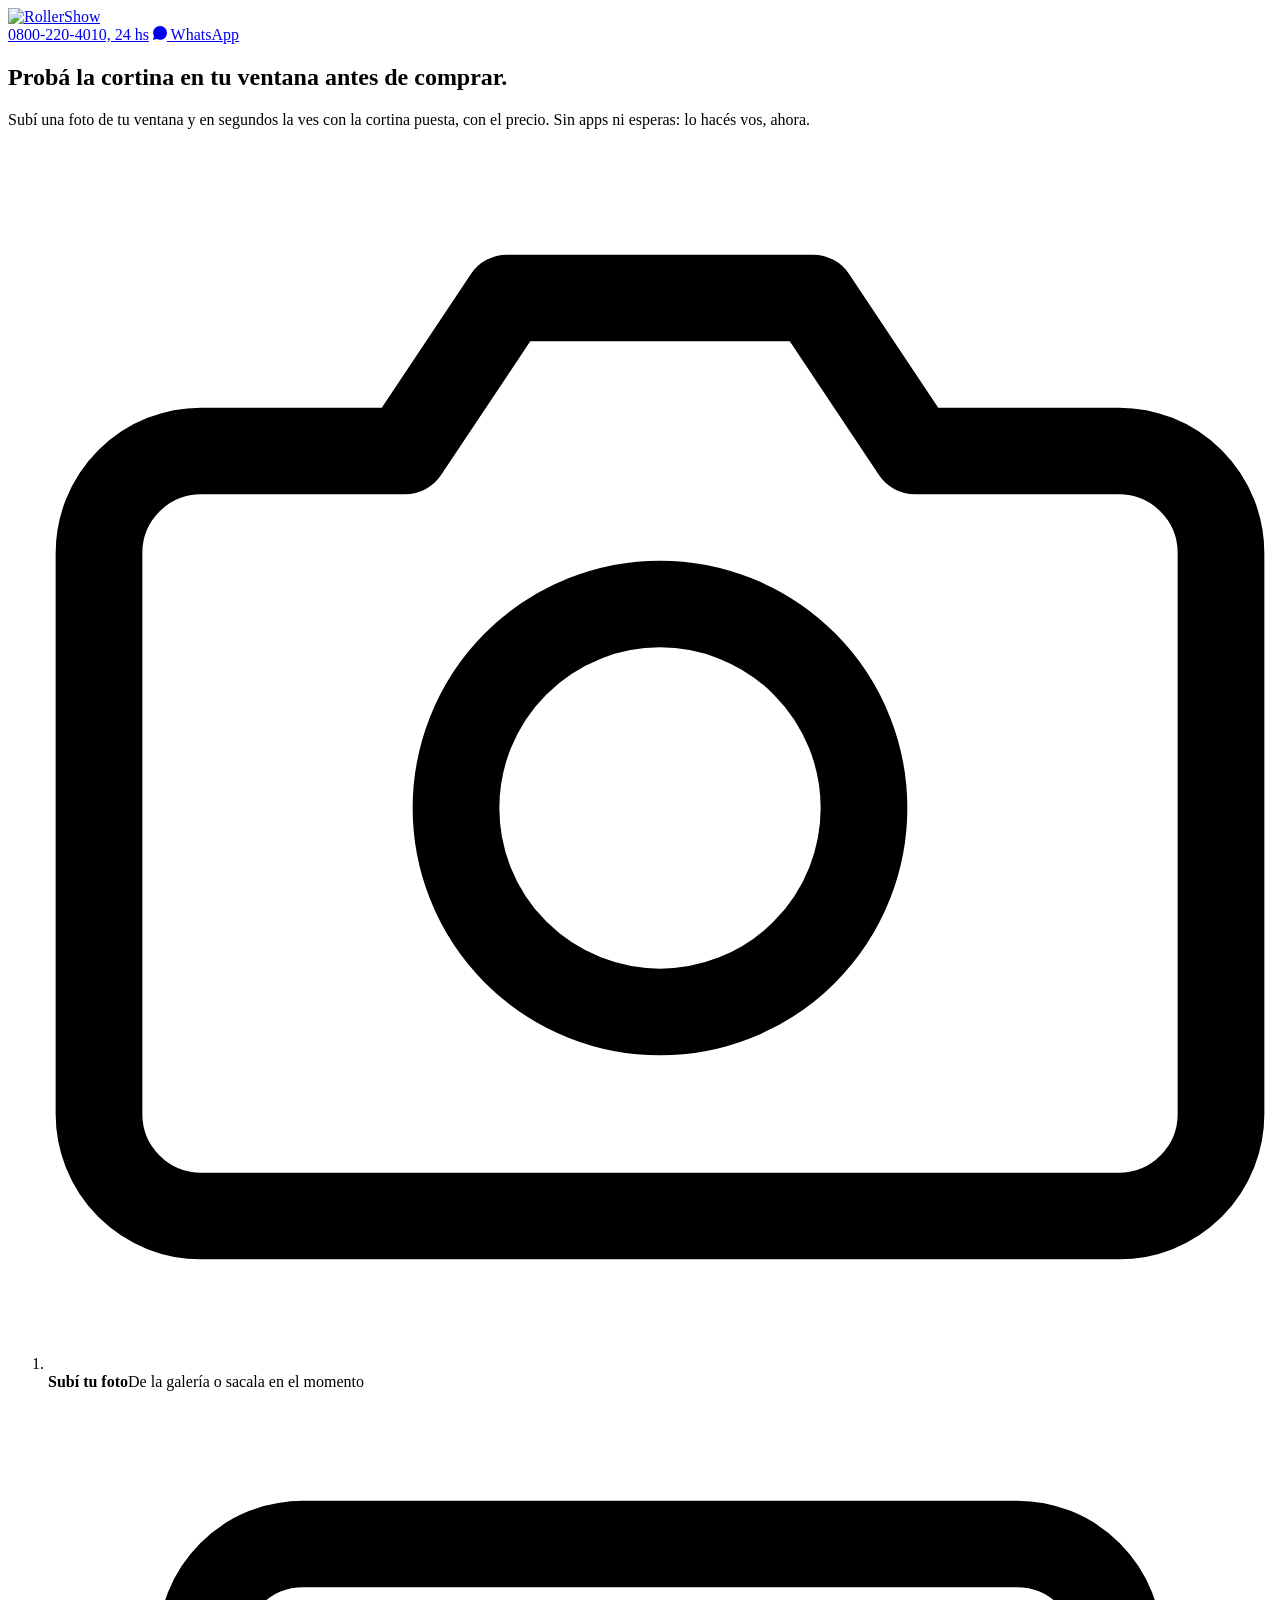
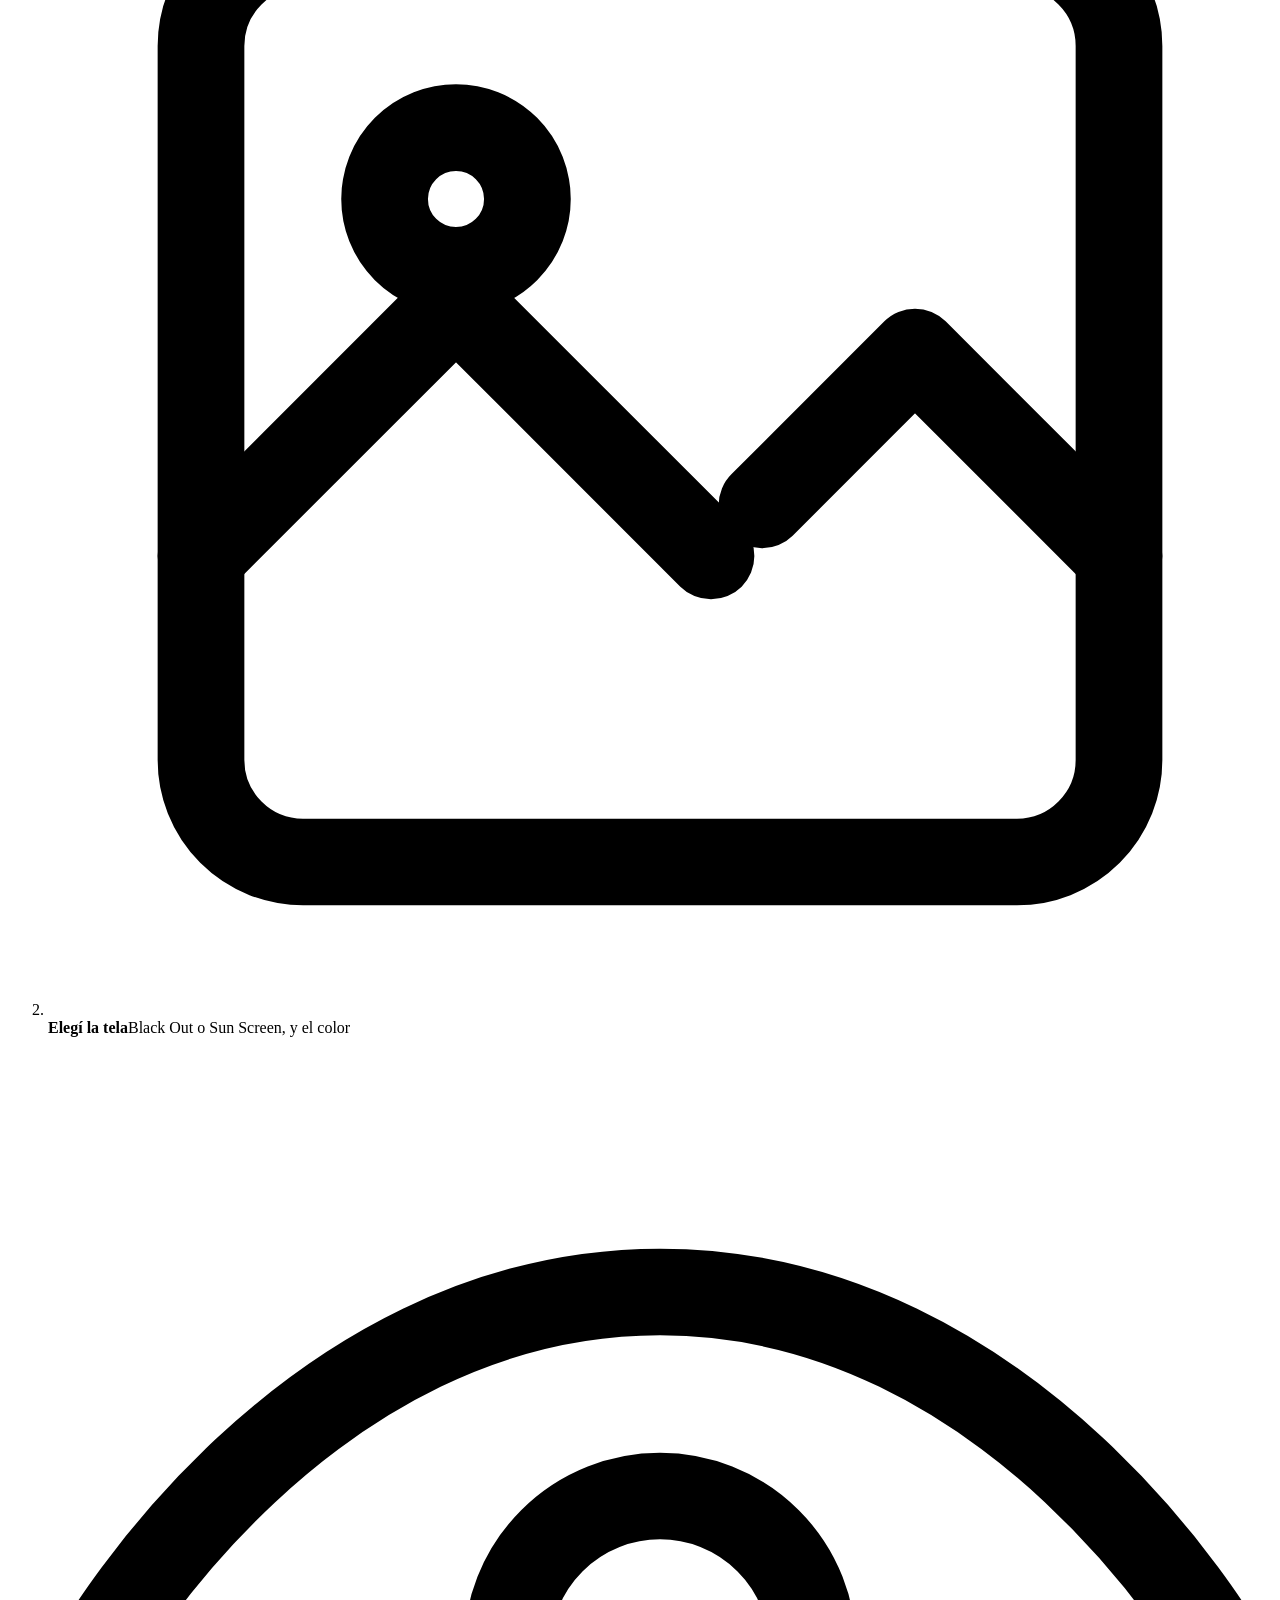
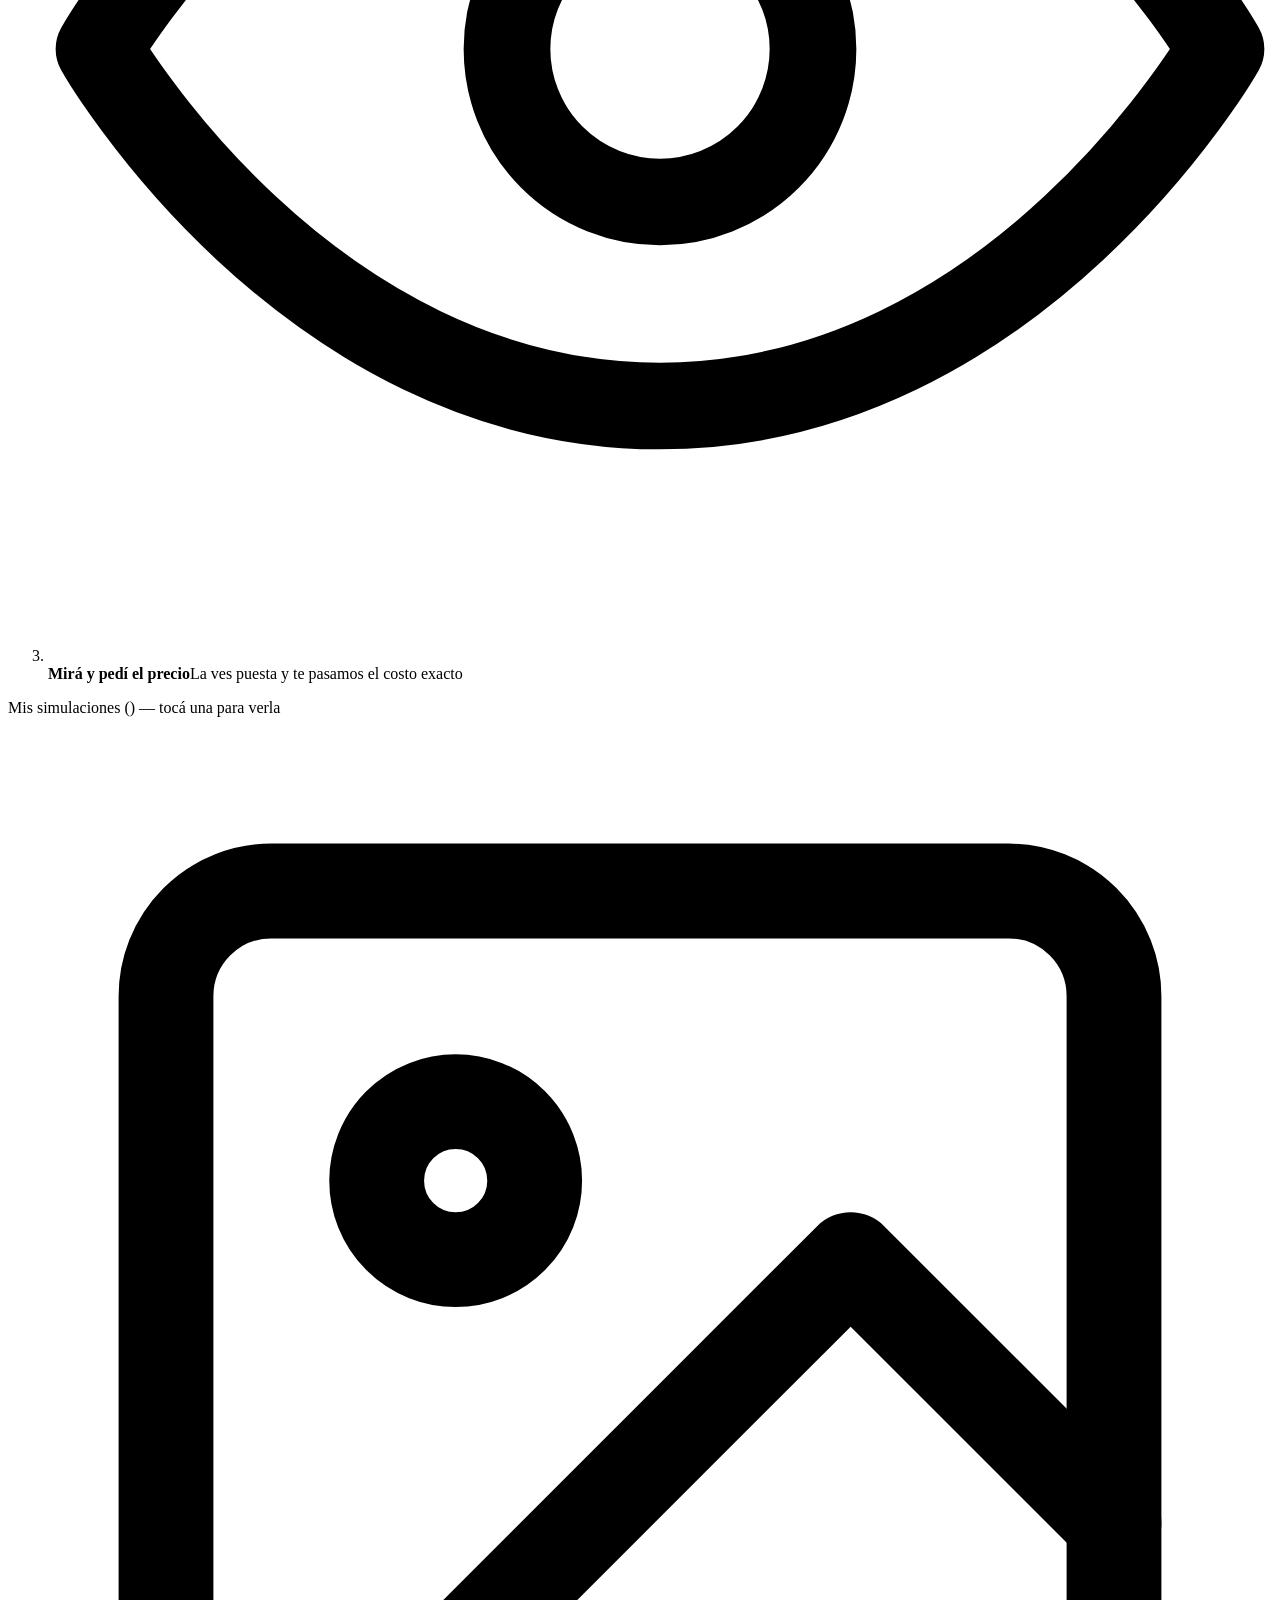
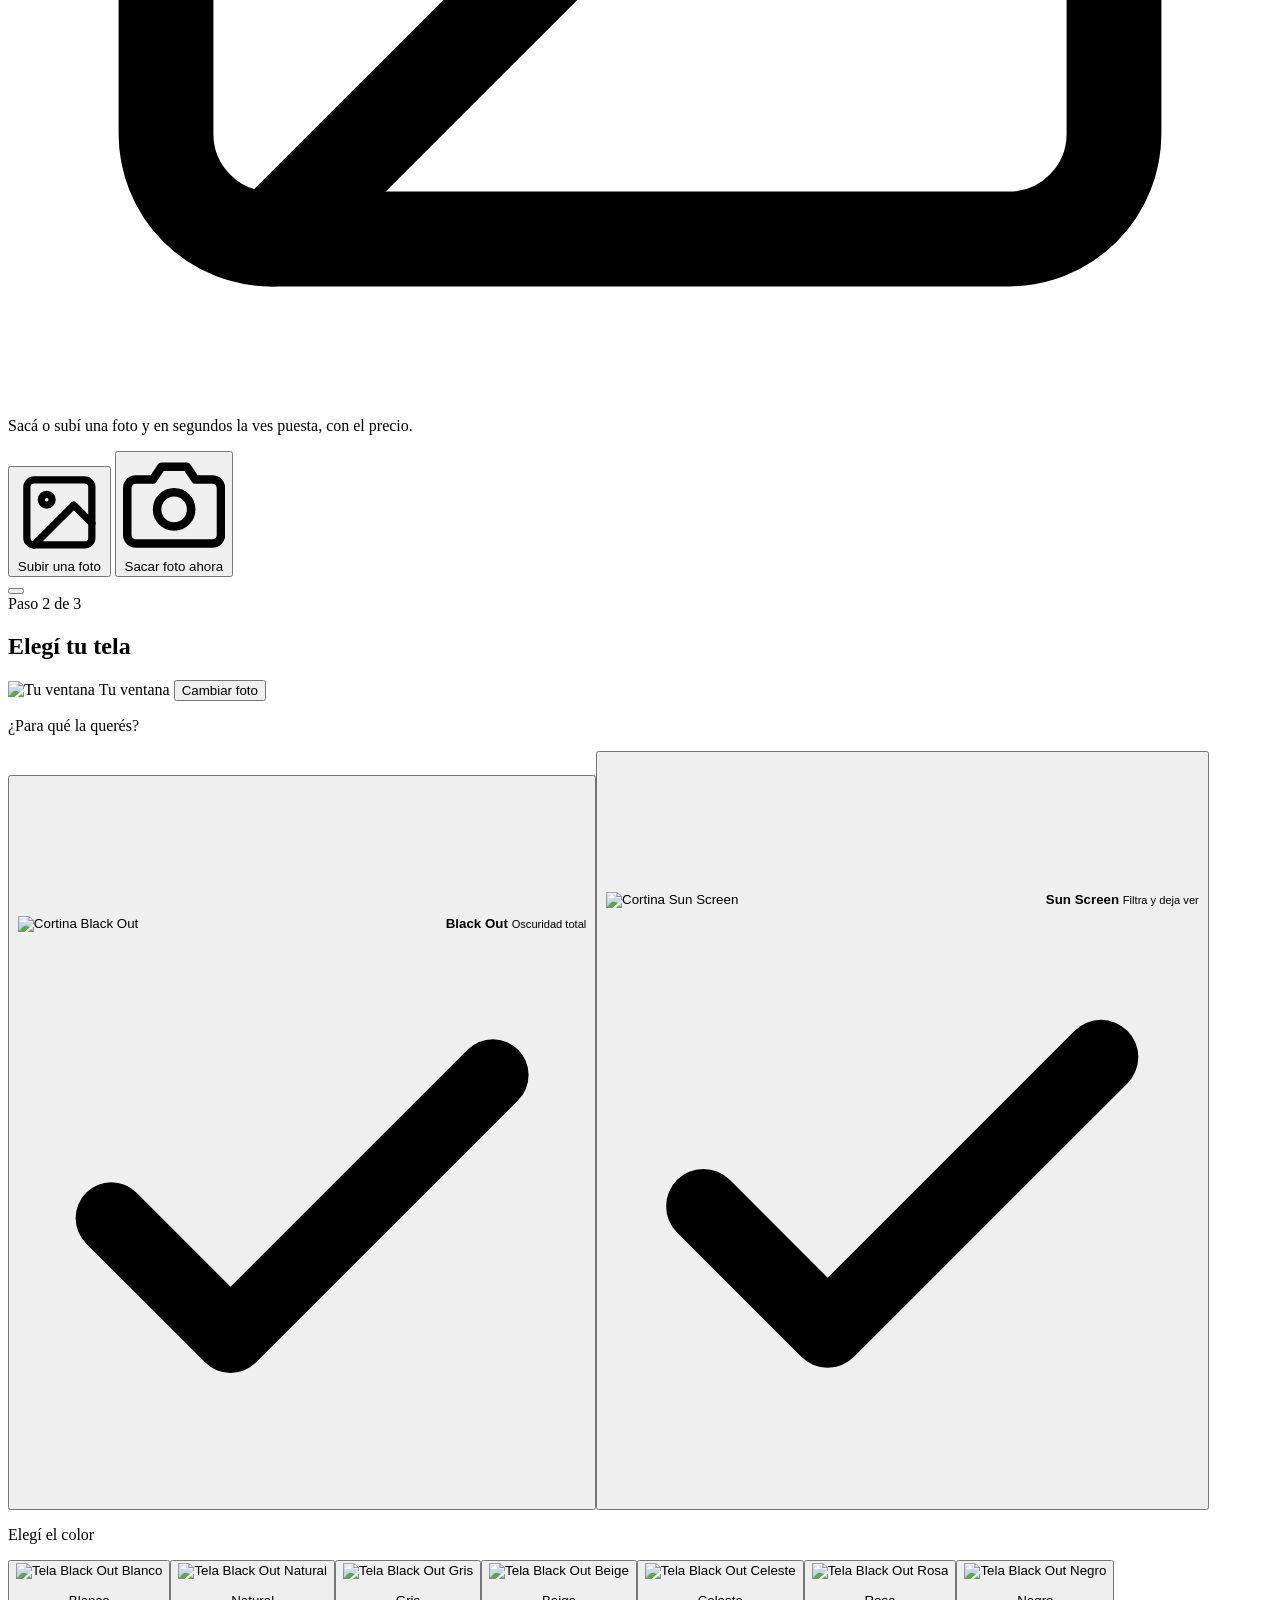
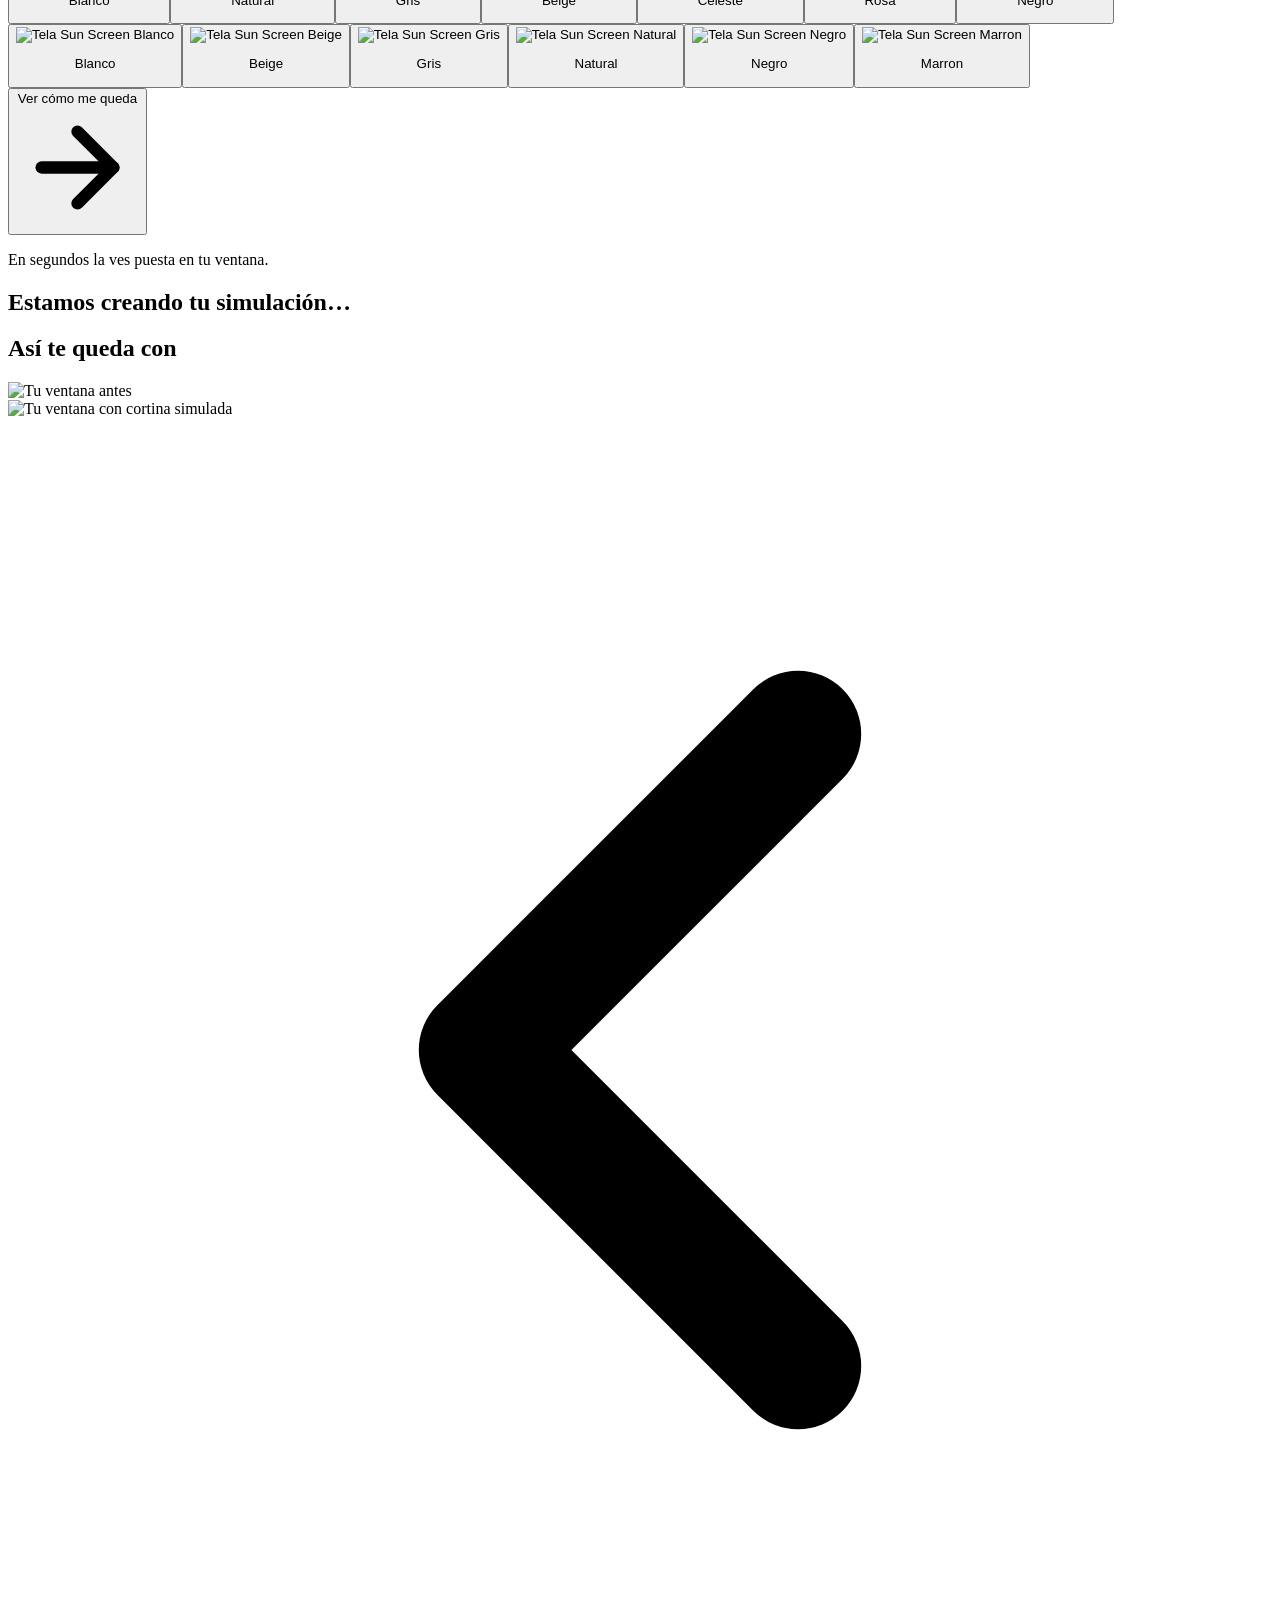
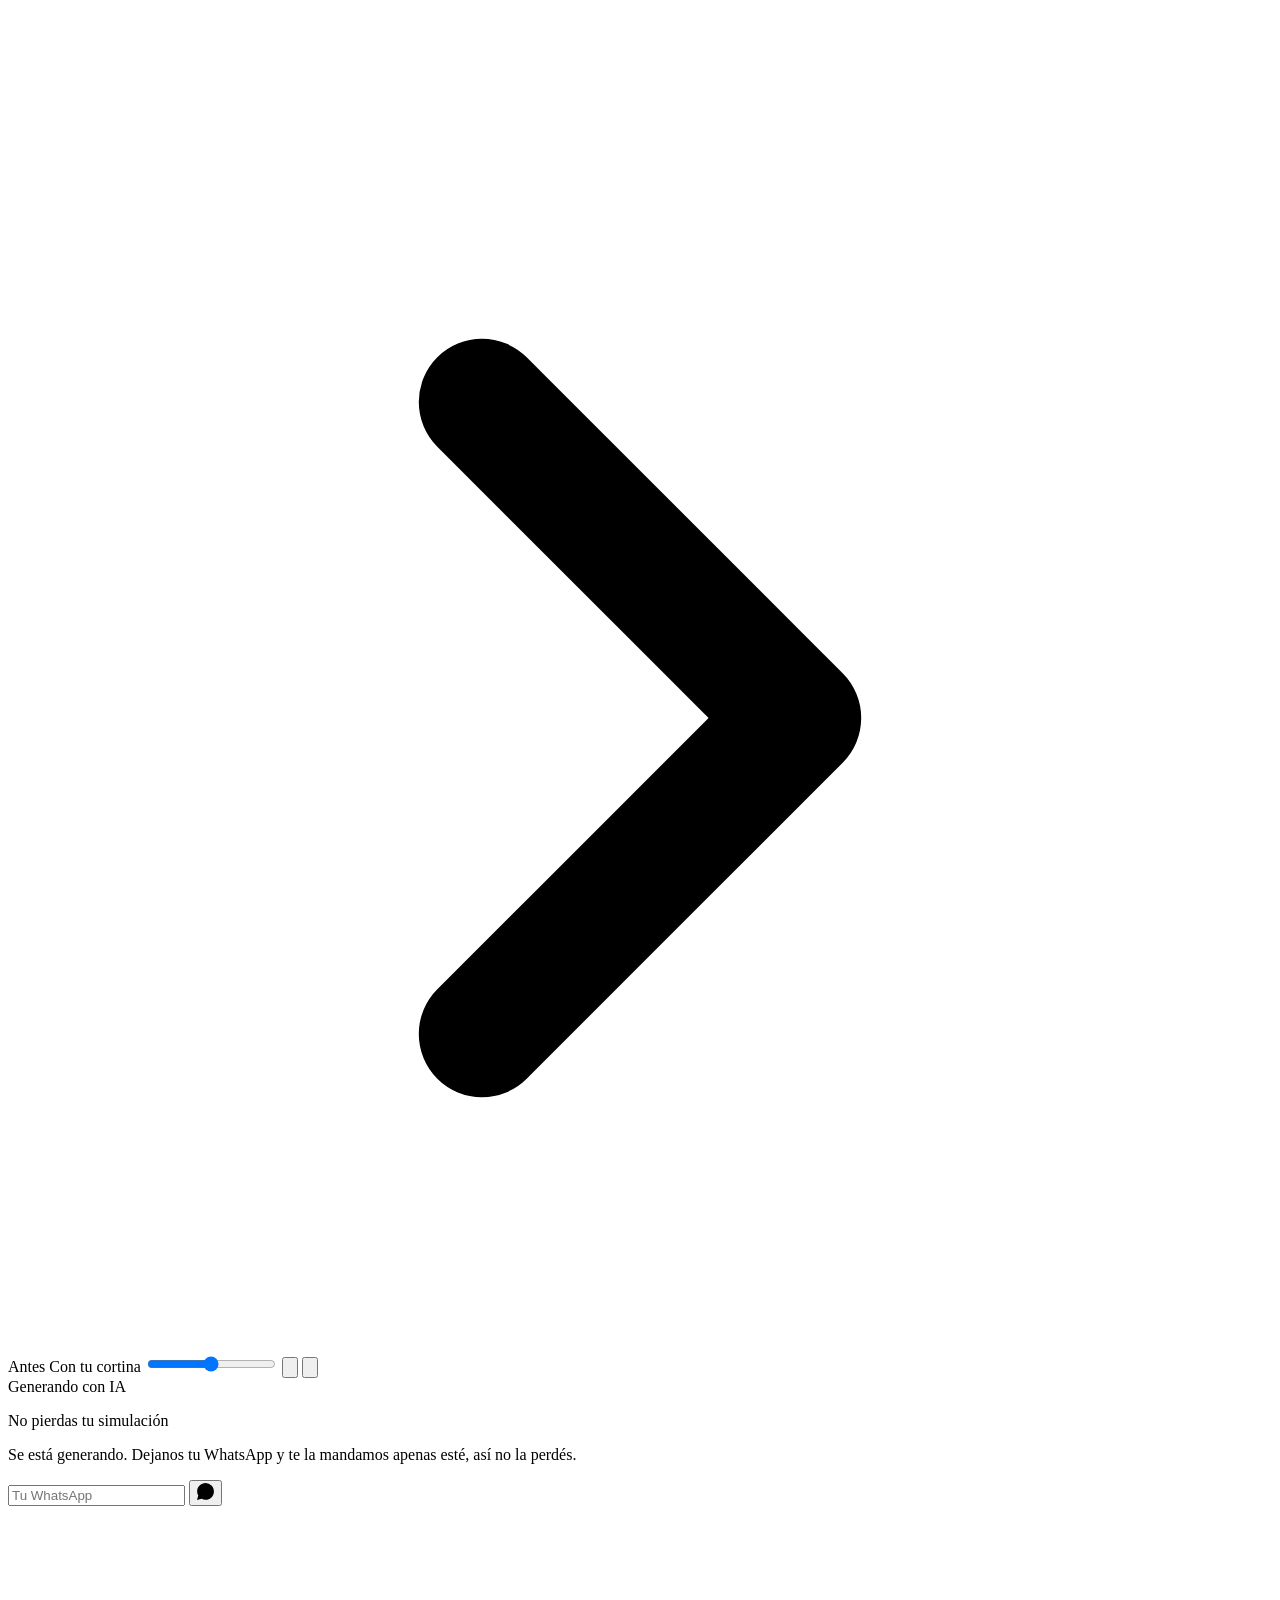
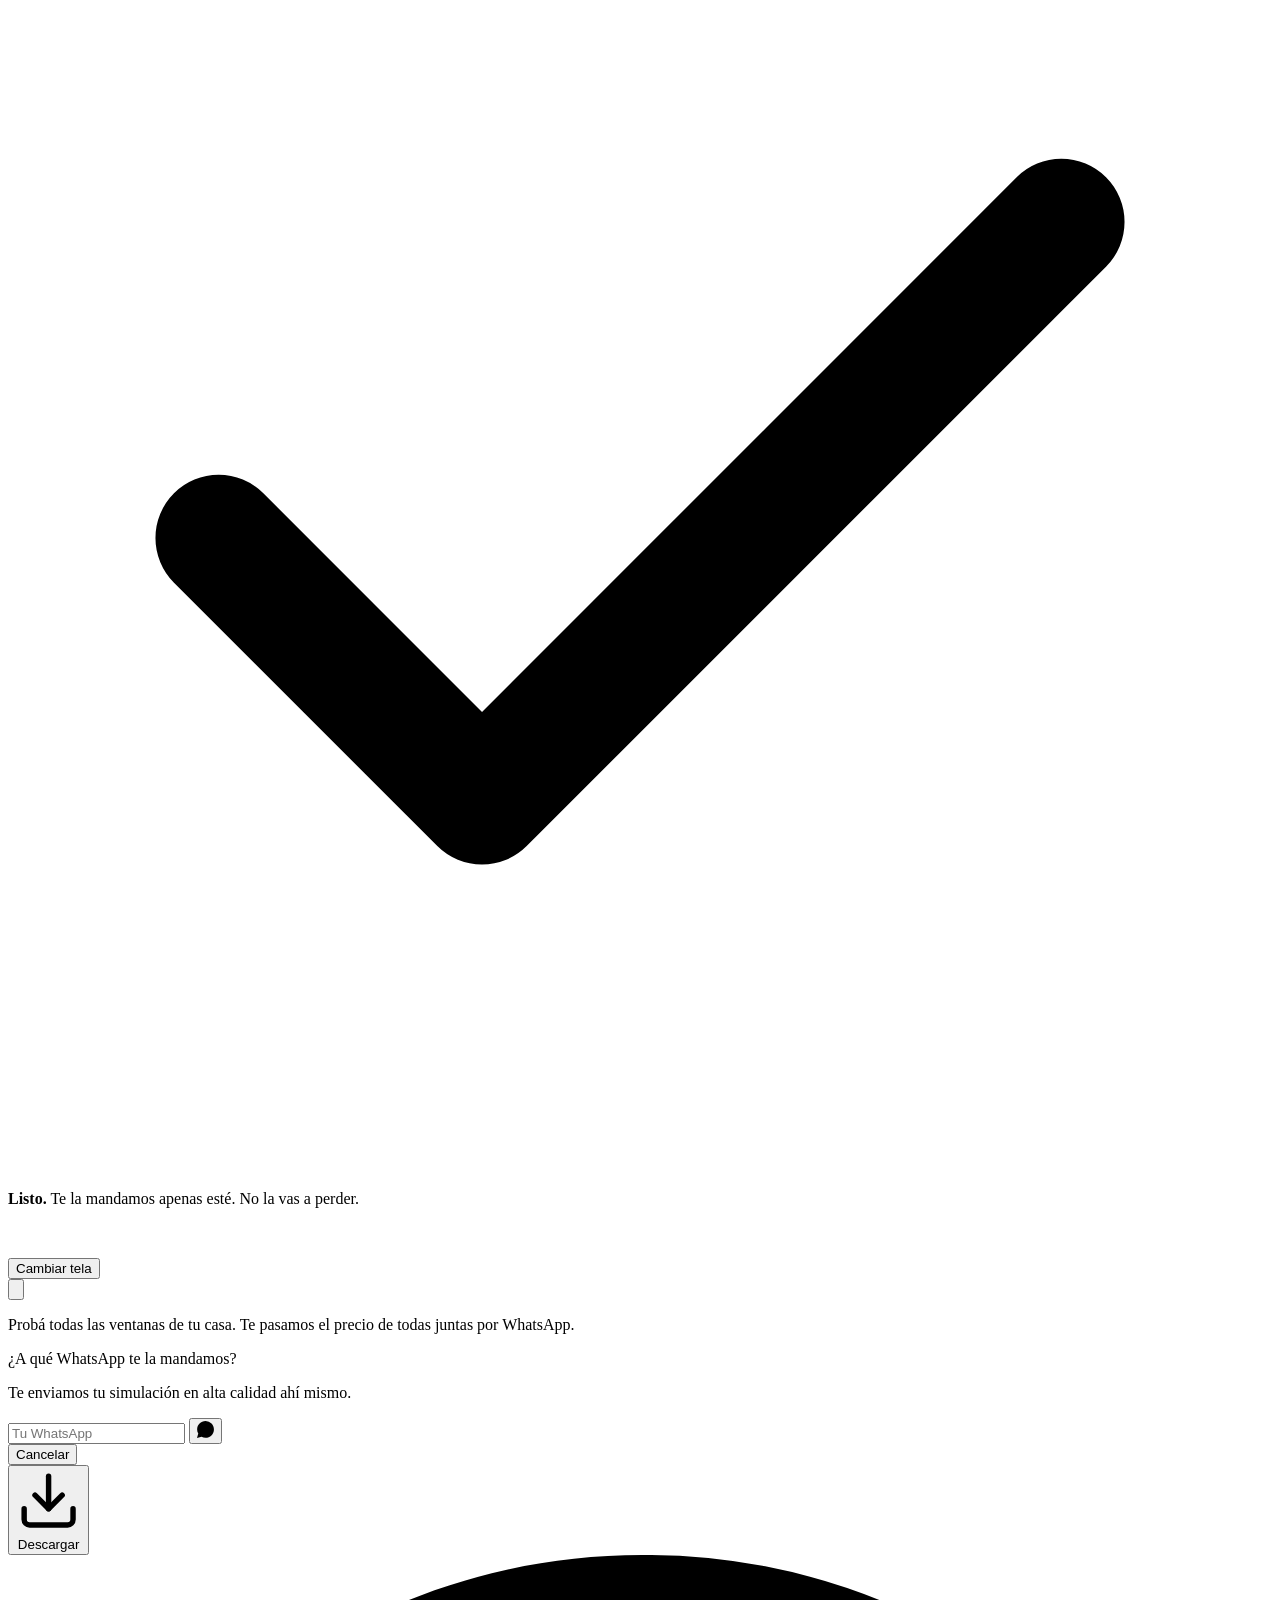
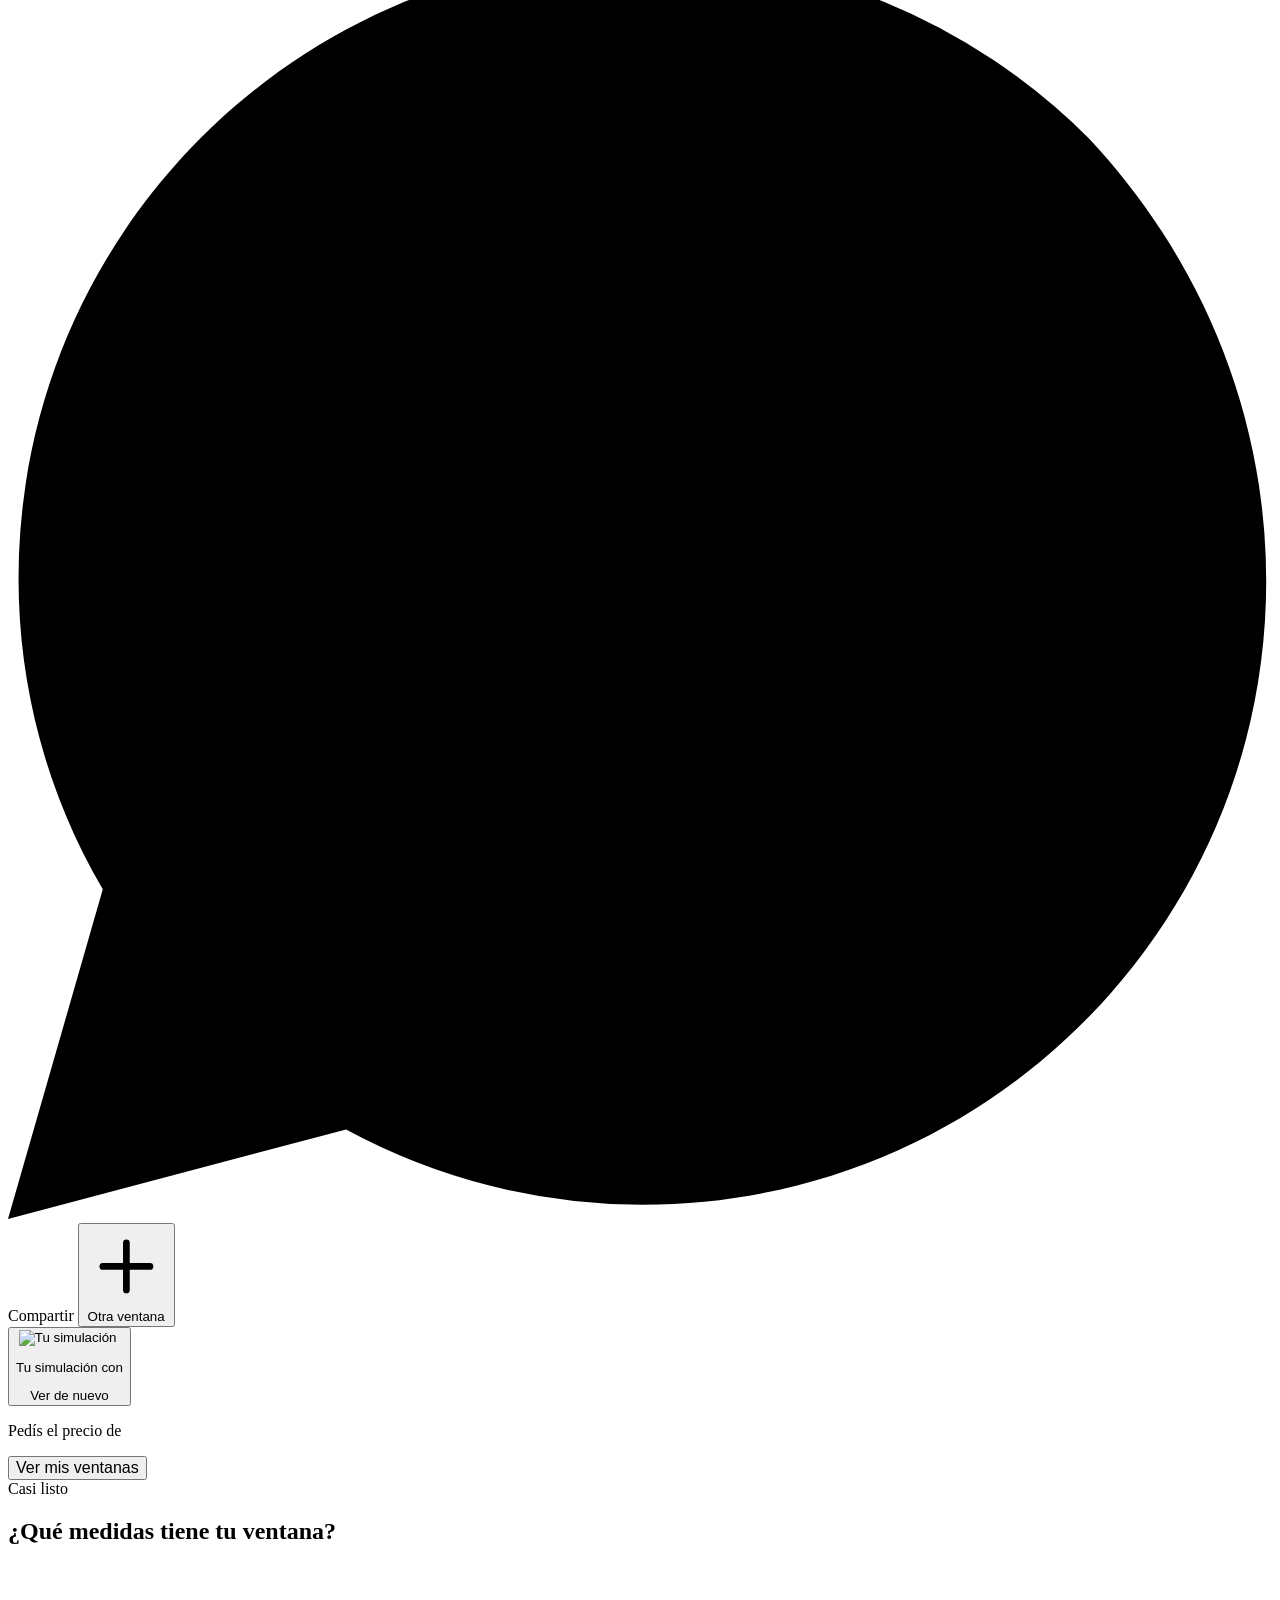
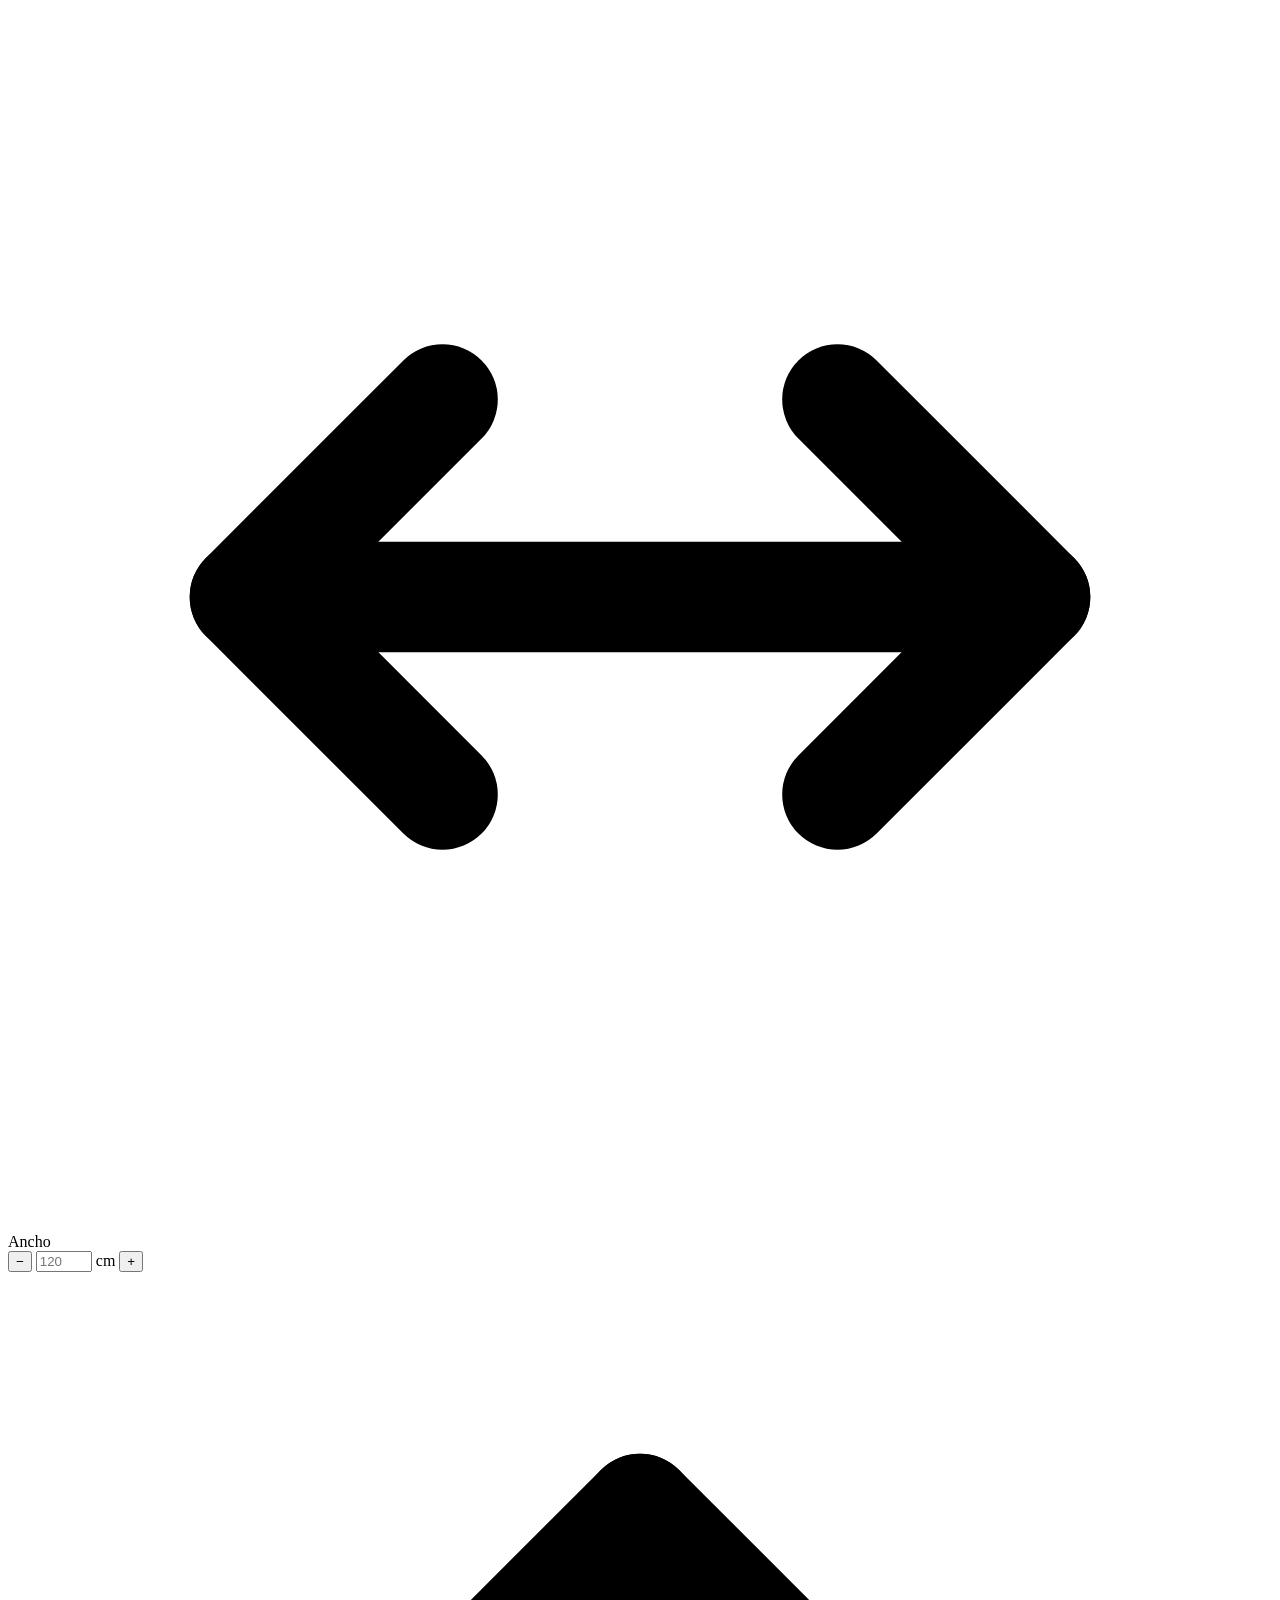
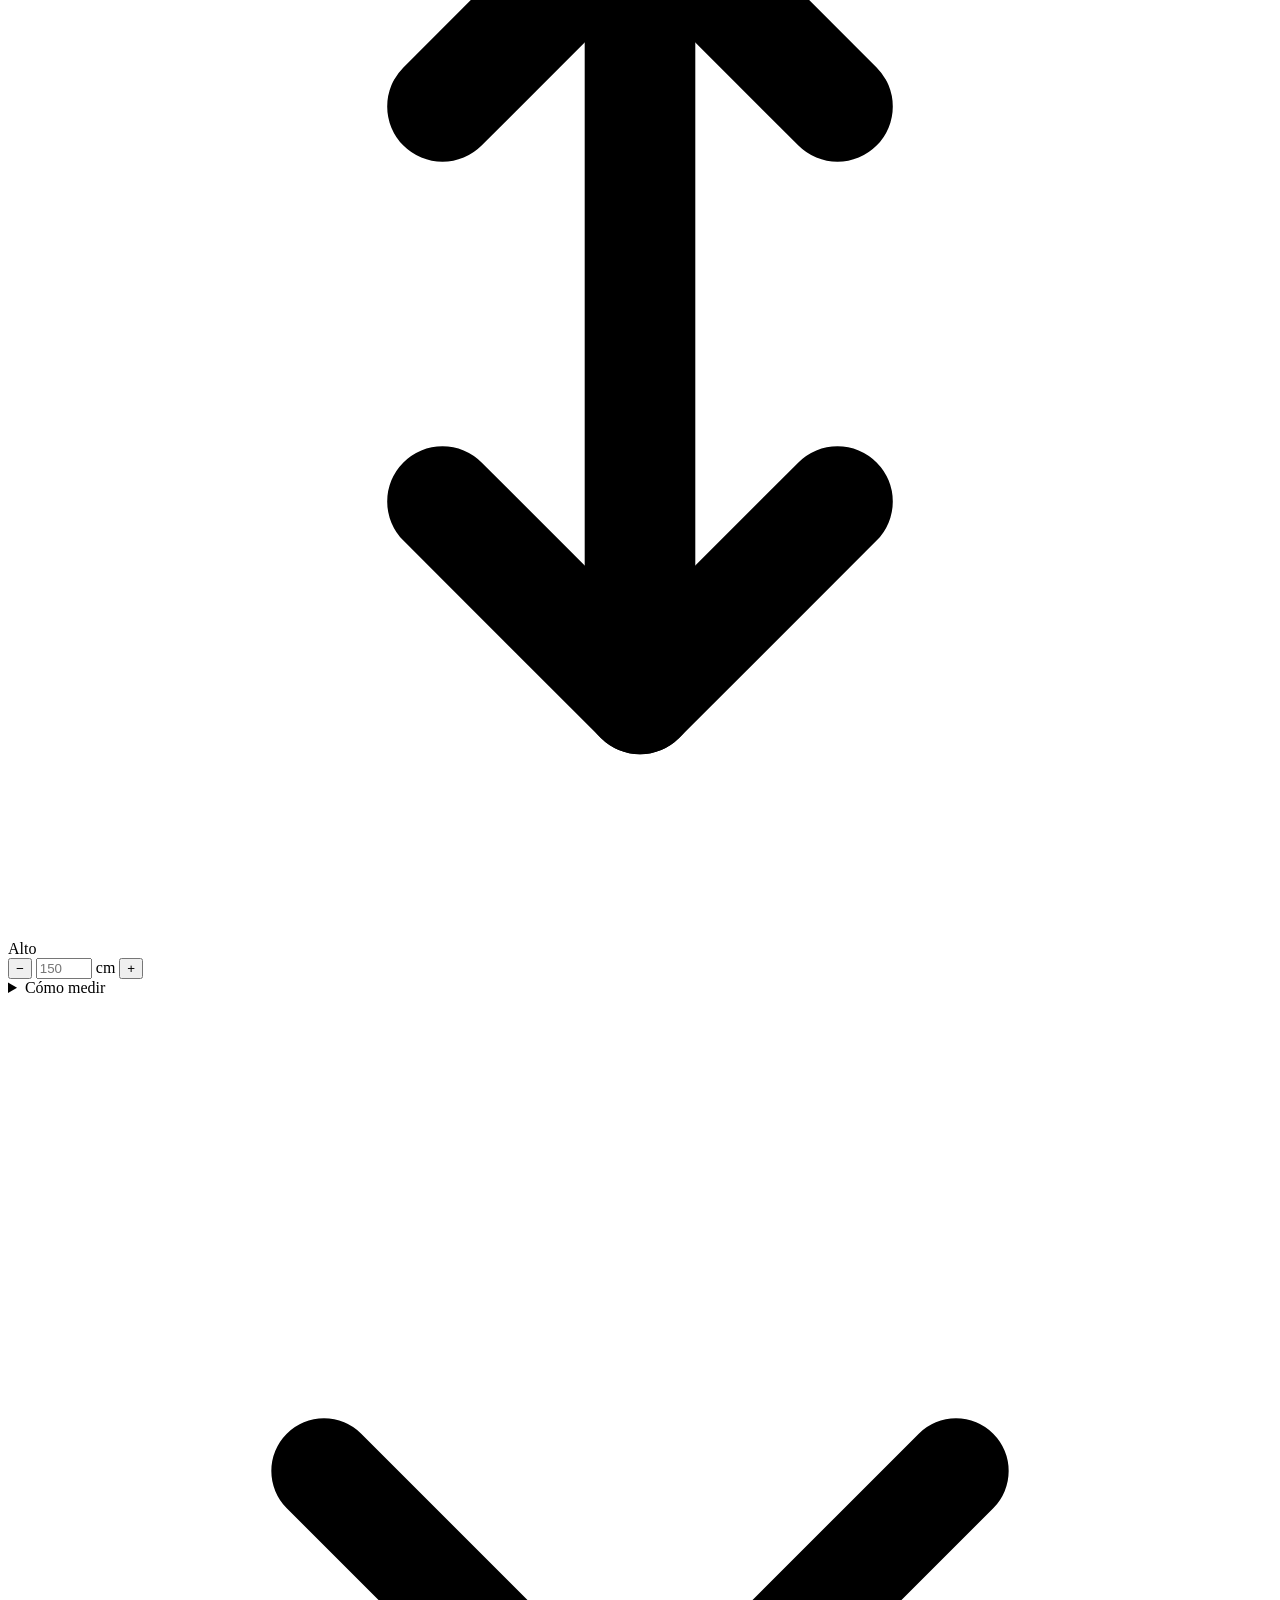
==== index.html @ f276e3e8 "deploy simulador" ====
<!DOCTYPE html><html lang="es-AR"> <head><meta charset="UTF-8"><meta name="viewport" content="width=device-width, initial-scale=1"><meta name="color-scheme" content="light"><!-- Maqueta en desarrollo: evita que el navegador (sobre todo en mobile)
         sirva una versión vieja cacheada mientras se itera. --><meta http-equiv="Cache-Control" content="no-store, must-revalidate"><meta http-equiv="Pragma" content="no-cache"><link rel="icon" type="image/svg+xml" href="/favicon.svg"><link rel="preconnect" href="https://cdn.rollershow.com.ar"><link rel="preconnect" href="https://assets.rollershow.com.ar"><link rel="dns-prefetch" href="https://www.rollershow.com.ar"><link rel="preconnect" href="https://fonts.googleapis.com"><link rel="preconnect" href="https://fonts.gstatic.com" crossorigin><!-- Tipografía: el sitio usa Geist + Instrument Serif (masterplan §26);
         las landings con bareLayout traen su propio sistema (Bricolage + Manrope).
         Se carga solo el set que la página usa — un único <link>, no @import. --><link href="https://fonts.googleapis.com/css2?family=Bricolage+Grotesque:opsz,wght@12..96,400;12..96,500;12..96,600;12..96,700;12..96,800&family=Manrope:wght@400;500;600;700&display=swap" rel="stylesheet"><title>Simulador de cortinas RollerShow: probá cómo queda antes de comprar</title><meta name="description" content="Subí la foto de tu ventana, elegí la tela y en segundos ves cómo van a quedar tus cortinas. Sin costo, sin compromiso."><link rel="canonical" href="https://www.rollershow.com.ar/simulador"><meta property="og:type" content="website"><meta property="og:title" content="Simulador de cortinas RollerShow: probá cómo queda antes de comprar"><meta property="og:description" content="Subí la foto de tu ventana, elegí la tela y en segundos ves cómo van a quedar tus cortinas. Sin costo, sin compromiso."><meta property="og:url" content="https://www.rollershow.com.ar/simulador"><meta property="og:image" content="https://www.rollershow.com.ar/assets/og-default.jpg"><meta property="og:site_name" content="RollerShow"><meta property="og:locale" content="es_AR"><meta name="twitter:card" content="summary_large_image"><meta name="twitter:title" content="Simulador de cortinas RollerShow: probá cómo queda antes de comprar"><meta name="twitter:description" content="Subí la foto de tu ventana, elegí la tela y en segundos ves cómo van a quedar tus cortinas. Sin costo, sin compromiso."><meta name="twitter:image" content="https://www.rollershow.com.ar/assets/og-default.jpg"><!-- Alpine.js para interactividad puntual (mega-menú, modales, before/after, filtros). --><script defer src="https://unpkg.com/alpinejs@3.14.8/dist/cdn.min.js"></script><!-- Preloads / hints específicos de cada página (ej. imagen LCP de fondo). --><link rel="stylesheet" href="/rollershow-simulador/_astro/_familia_.DsOpv4aC.css">
<link rel="stylesheet" href="/rollershow-simulador/_astro/simulador.CKCcVGGK.css"></head> <body class="min-h-screen flex flex-col bg-bg ">     <div x-data="simulador()" data-api-base="https://www.rollershow.com.ar" :class="{ 'sim-inflow': step !== 1 }"> <header class="site-header" id="siteHeader" data-scrolled="false"> <div class="container"> <div class="site-header__inner"> <a href="/" class="brand" aria-label="RollerShow — inicio"> <img class="brand-logo" src="https://assets.rollershow.com.ar/2021/img/rs_logo_animado_b.svg" alt="RollerShow" width="600" height="52"> </a> <div class="header-actions"> <a href="tel:08002204010" class="phone-pill">0800-220-4010, 24 hs</a> <a href="https://wa.me/5491140813223?text=Hola!%20Quiero%20cotizar%20mis%20cortinas%20a%20medida" class="phone-pill phone-pill--wa" aria-label="WhatsApp" target="_blank" rel="noopener"> <svg viewBox="0 0 24 24" fill="currentColor" aria-hidden="true" width="14" height="14"><path d="M20.52 3.48A11.86 11.86 0 0012.04 0C5.5 0 .2 5.3.2 11.84c0 2.08.55 4.11 1.6 5.9L0 24l6.42-1.7a11.83 11.83 0 005.62 1.43h.01c6.54 0 11.84-5.3 11.84-11.84 0-3.16-1.23-6.13-3.37-8.41z"></path></svg> <span>WhatsApp</span> </a> </div> </div> </div> </header> <!-- ============================================================ HERO ============================================================ --> <main> <section class="hero container" id="cotizador" aria-labelledby="sim-title"> <div class="hero__grid"> <!-- Copy izquierda --> <div class="hero__copy"> <h1 class="hero__title h-display" id="sim-title">
Probá la cortina en tu ventana <span class="hero__title-soft">antes de comprar.</span> </h1> <!-- Onboarding desktop (tipo herramienta): explica el valor + los 3 pasos.
             Solo aparece en desktop; en mobile el simulador es el protagonista directo. --> <p class="hero__sub">Subí una foto de tu ventana y en segundos la ves con la cortina puesta, con el precio. Sin apps ni esperas: lo hacés vos, ahora.</p> <ol class="hero__steps" aria-label="Cómo funciona"> <li class="hero__step"> <span class="hero__step-ico" aria-hidden="true"> <svg viewBox="0 0 24 24" fill="none" stroke="currentColor" stroke-width="1.7" stroke-linecap="round" stroke-linejoin="round"><path d="M23 19a2 2 0 0 1-2 2H3a2 2 0 0 1-2-2V8a2 2 0 0 1 2-2h4l2-3h6l2 3h4a2 2 0 0 1 2 2z"></path><circle cx="12" cy="13" r="4"></circle></svg> </span> <span class="hero__step-txt"><b>Subí tu foto</b>De la galería o sacala en el momento</span> </li> <li class="hero__step"> <span class="hero__step-ico" aria-hidden="true"> <svg viewBox="0 0 24 24" fill="none" stroke="currentColor" stroke-width="1.7" stroke-linecap="round" stroke-linejoin="round"><rect x="3" y="3" width="18" height="18" rx="2"></rect><path d="M3 15l5-5 5 5"></path><path d="M14 14l3-3 4 4"></path><circle cx="8" cy="8" r="1.4"></circle></svg> </span> <span class="hero__step-txt"><b>Elegí la tela</b>Black Out o Sun Screen, y el color</span> </li> <li class="hero__step"> <span class="hero__step-ico" aria-hidden="true"> <svg viewBox="0 0 24 24" fill="none" stroke="currentColor" stroke-width="1.7" stroke-linecap="round" stroke-linejoin="round"><path d="M1 12s4-7 11-7 11 7 11 7-4 7-11 7-11-7-11-7z"></path><circle cx="12" cy="12" r="3"></circle></svg> </span> <span class="hero__step-txt"><b>Mirá y pedí el precio</b>La ves puesta y te pasamos el costo exacto</span> </li> </ol> </div> <!-- Simulador — protagonista del hero --> <div class="quoter" id="simulador" aria-label="Simulador de cortinas Roller" role="region"> <!-- PASO 1 — Subir foto (el upload ES el protagonista) --> <div x-show="step === 1" x-cloak class="sim-step"> <!-- Galería navegable: cada simulación es clickeable → volvés a verla y seguís
               el funnel (descargar/compartir/precio). El historial nunca se pierde. --> <div class="sim-saved" x-show="savedSims.length" x-cloak> <p class="sim-saved__title">Mis simulaciones (<span x-text="savedSims.length"></span>) <span class="sim-saved__hint">— tocá una para verla</span></p> <div class="sim-saved__row"> <template x-for="(s, i) in savedSims" :key="i"> <button type="button" class="sim-saved__item" @click="openSaved(i)" :aria-label="'Ver simulación ' + (i + 1) + ' (' + s.telaColor + ')'"> <img :src="s.photoUrl" :alt="'Ventana ' + (i + 1)"> <span class="sim-saved__chip" x-text="s.telaColor"></span> <span class="sim-saved__see" aria-hidden="true"> <svg viewBox="0 0 24 24" fill="none" stroke="currentColor" stroke-width="2" stroke-linecap="round" stroke-linejoin="round"><path d="M1 12s4-7 11-7 11 7 11 7-4 7-11 7-11-7-11-7z"></path><circle cx="12" cy="12" r="3"></circle></svg> </span> </button> </template> </div> </div> <!-- Upload SIN caja: el contenido va directo sobre el card (una sola superficie).
               Dos acciones: sacar foto (cámara) o elegir de galería. Drag&drop en desktop. --> <div class="sim-upload" :class="{ 'is-over': isDragOver }" @dragover.prevent="isDragOver = true" @dragleave="isDragOver = false" @drop.prevent="isDragOver = false; onFileDrop($event)"> <span class="sim-upload__art" aria-hidden="true"> <span class="sim-upload__ring"></span> <span class="sim-upload__ring sim-upload__ring--2"></span> <svg viewBox="0 0 24 24" fill="none" stroke="currentColor" stroke-width="1.8" stroke-linecap="round" stroke-linejoin="round"><rect x="3" y="3" width="18" height="18" rx="2"></rect><circle cx="8.5" cy="8.5" r="1.5"></circle><path d="M21 15l-5-5L5 21"></path></svg> </span> <p class="sim-upload__title" :class="{ 'sim-upload__title--dup': !savedSims.length }" x-text="savedSims.length ? 'Subí otra ventana' : 'Probá la cortina en tu ventana'"></p> <p class="sim-upload__sub">Sacá o subí una foto y en segundos la ves puesta, con el precio.</p> <div class="sim-upload__actions"> <button type="button" class="sim-upload__btn" @click="openPicker('galInput')"> <svg viewBox="0 0 24 24" fill="none" stroke="currentColor" stroke-width="2" stroke-linecap="round" stroke-linejoin="round" aria-hidden="true"><rect x="3" y="3" width="18" height="18" rx="2"></rect><circle cx="8.5" cy="8.5" r="1.5"></circle><path d="M21 15l-5-5L5 21"></path></svg>
Subir una foto
</button> <button type="button" class="sim-upload__btn sim-upload__btn--ghost" @click="openPicker('camInput')"> <svg viewBox="0 0 24 24" fill="none" stroke="currentColor" stroke-width="2" stroke-linecap="round" stroke-linejoin="round" aria-hidden="true"><path d="M23 19a2 2 0 0 1-2 2H3a2 2 0 0 1-2-2V8a2 2 0 0 1 2-2h4l2-3h6l2 3h4a2 2 0 0 1 2 2z"></path><circle cx="12" cy="13" r="4"></circle></svg>
Sacar foto ahora
</button> </div> <input x-ref="camInput" type="file" accept="image/*" capture="environment" hidden @change="onFileChange"> <input x-ref="galInput" type="file" accept="image/*" hidden @change="onFileChange"> </div> <!-- Avanzar el funnel en cualquier momento: pedir el precio de lo ya simulado --> <button type="button" class="btn--hero" x-show="savedSims.length" x-cloak @click="step = 5; formStep = 1" x-text="savedSims.length === 1 ? 'Quiero el precio de mi ventana' : ('Quiero el precio de mis ' + savedSims.length + ' ventanas')"></button> </div> <!-- PASO 2 — Elegir tela (tipo → color) --> <div x-show="step === 2" x-cloak class="sim-step"> <div class="sim-step-head"> <span class="sim-step-count">Paso 2 de 3</span> <h2>Elegí tu tela</h2> </div> <!-- Recap sutil de la foto: chip pequeño + "Cambiar", sin caja rellena ni filename --> <div class="sim-photo-chip"> <img :src="photoUrl" alt="Tu ventana"> <span class="sim-photo-chip__label">Tu ventana</span> <button type="button" class="sim-photo-chip__change" @click="step = 1; photoUrl = null; selectedFuncion = null; selectedTela = null; selectedTelaId = null">
Cambiar foto
</button> </div>   <div class="sim-block"> <p class="sim-sublabel">¿Para qué la querés?</p> <div class="sim-fabric-grid" role="group" aria-label="Tipo de tela"> <button type="button" class="sim-fabric-card" @click="selectFuncion('opaca')" :class="{ 'is-active': selectedFuncion === 'opaca' }" :aria-pressed="selectedFuncion === 'opaca'" aria-label="Black Out — Oscuridad total"> <span class="sim-fabric-card__media"> <img class="sim-fabric-card__img" src="https://cdn.rollershow.com.ar/web/landing/blackout-still-6a077cfce8dda.png?width=440&format=auto&quality=62" alt="Cortina Black Out" loading="lazy" decoding="async" width="400" height="400"> <video class="sim-fabric-card__video" data-src="https://cdn.rollershow.com.ar/web/landing/blackout-loop-6a077fa62dc87.mp4" poster="https://cdn.rollershow.com.ar/web/landing/blackout-still-6a077cfce8dda.png?width=440&format=auto&quality=62" muted loop playsinline preload="none"></video> </span> <span class="sim-fabric-card__label"> <b>Black Out</b> <small>Oscuridad total</small> </span> <span class="sim-fabric-card__check" aria-hidden="true"> <svg viewBox="0 0 24 24" fill="none" stroke="currentColor" stroke-width="3" stroke-linecap="round" stroke-linejoin="round"><polyline points="20 6 9 17 4 12"></polyline></svg> </span> </button><button type="button" class="sim-fabric-card" @click="selectFuncion('transparente')" :class="{ 'is-active': selectedFuncion === 'transparente' }" :aria-pressed="selectedFuncion === 'transparente'" aria-label="Sun Screen — Filtra y deja ver"> <span class="sim-fabric-card__media"> <img class="sim-fabric-card__img" src="https://cdn.rollershow.com.ar/web/landing/sunscreen-still-6a077d07d8760.jpg?width=440&format=auto&quality=62" alt="Cortina Sun Screen" loading="lazy" decoding="async" width="400" height="400"> <video class="sim-fabric-card__video" data-src="https://cdn.rollershow.com.ar/web/landing/sunscreen-loop-6a077fa7e4ea6.mp4" poster="https://cdn.rollershow.com.ar/web/landing/sunscreen-still-6a077d07d8760.jpg?width=440&format=auto&quality=62" muted loop playsinline preload="none"></video> </span> <span class="sim-fabric-card__label"> <b>Sun Screen</b> <small>Filtra y deja ver</small> </span> <span class="sim-fabric-card__check" aria-hidden="true"> <svg viewBox="0 0 24 24" fill="none" stroke="currentColor" stroke-width="3" stroke-linecap="round" stroke-linejoin="round"><polyline points="20 6 9 17 4 12"></polyline></svg> </span> </button> </div> </div>  <div class="sim-block" x-show="selectedFuncion" x-cloak x-transition.opacity.duration.250ms> <p class="sim-sublabel">Elegí el color</p> <div class="sim-telas-grid"> <button type="button" class="sim-tela-card" data-tela="{&#34;id&#34;:1746,&#34;name&#34;:&#34;Black Out Liviana Blanco&#34;,&#34;color&#34;:&#34;Blanco&#34;,&#34;color_family&#34;:&#34;blanco&#34;,&#34;tone&#34;:&#34;clara&#34;,&#34;funcion&#34;:&#34;opaca&#34;,&#34;funcion_label&#34;:&#34;Black Out&#34;,&#34;img_thumb&#34;:&#34;https://cdn.rollershow.com.ar/telas/1746-black-out-liviana-blanco.chica.jpg?width=400&#38;auto=webp&#34;,&#34;img_card&#34;:&#34;https://cdn.rollershow.com.ar/telas/1746-black-out-liviana-blanco.1.jpg?width=850&#38;auto=webp&#34;,&#34;img_preview&#34;:&#34;https://cdn.rollershow.com.ar/telas/1746-black-out-liviana-blanco.recorte.png?auto=webp&#34;,&#34;swatch_label&#34;:&#34;Blanco&#34;}" x-show="selectedFuncion === 'opaca'" @click="selectTela(JSON.parse($el.dataset.tela))" :class="{ 'is-selected': selectedTelaId === 1746 }" :aria-pressed="selectedTelaId === 1746" aria-label="Black Out Blanco"> <img class="sim-tela-card__swatch" src="https://cdn.rollershow.com.ar/telas/1746-black-out-liviana-blanco.chica.jpg?width=400&auto=webp" alt="Tela Black Out Blanco" loading="lazy" width="160" height="160"> <div class="sim-tela-card__info"> <p class="sim-tela-card__name">Blanco</p> </div> </button><button type="button" class="sim-tela-card" data-tela="{&#34;id&#34;:1750,&#34;name&#34;:&#34;Black Out Liviana Natural&#34;,&#34;color&#34;:&#34;Natural&#34;,&#34;color_family&#34;:&#34;natural&#34;,&#34;tone&#34;:&#34;clara&#34;,&#34;funcion&#34;:&#34;opaca&#34;,&#34;funcion_label&#34;:&#34;Black Out&#34;,&#34;img_thumb&#34;:&#34;https://cdn.rollershow.com.ar/telas/black-out-liviana-natural.chica.jpg?width=400&#38;auto=webp&#34;,&#34;img_card&#34;:&#34;https://cdn.rollershow.com.ar/telas/black-out-liviana-natural.1.jpg?width=850&#38;auto=webp&#34;,&#34;img_preview&#34;:&#34;https://cdn.rollershow.com.ar/telas/black-out-liviana-natural.recorte.png?auto=webp&#34;,&#34;swatch_label&#34;:&#34;Natural&#34;}" x-show="selectedFuncion === 'opaca'" @click="selectTela(JSON.parse($el.dataset.tela))" :class="{ 'is-selected': selectedTelaId === 1750 }" :aria-pressed="selectedTelaId === 1750" aria-label="Black Out Natural"> <img class="sim-tela-card__swatch" src="https://cdn.rollershow.com.ar/telas/black-out-liviana-natural.chica.jpg?width=400&auto=webp" alt="Tela Black Out Natural" loading="lazy" width="160" height="160"> <div class="sim-tela-card__info"> <p class="sim-tela-card__name">Natural</p> </div> </button><button type="button" class="sim-tela-card" data-tela="{&#34;id&#34;:1748,&#34;name&#34;:&#34;Black Out Liviana Gris&#34;,&#34;color&#34;:&#34;Gris&#34;,&#34;color_family&#34;:&#34;gris&#34;,&#34;tone&#34;:&#34;clara&#34;,&#34;funcion&#34;:&#34;opaca&#34;,&#34;funcion_label&#34;:&#34;Black Out&#34;,&#34;img_thumb&#34;:&#34;https://cdn.rollershow.com.ar/telas/black-out-liviana-gris.chica.jpg?width=400&#38;auto=webp&#34;,&#34;img_card&#34;:&#34;https://cdn.rollershow.com.ar/telas/black-out-liviana-gris.1.jpg?width=850&#38;auto=webp&#34;,&#34;img_preview&#34;:&#34;https://cdn.rollershow.com.ar/telas/black-out-liviana-gris.recorte.png?auto=webp&#34;,&#34;swatch_label&#34;:&#34;Gris&#34;}" x-show="selectedFuncion === 'opaca'" @click="selectTela(JSON.parse($el.dataset.tela))" :class="{ 'is-selected': selectedTelaId === 1748 }" :aria-pressed="selectedTelaId === 1748" aria-label="Black Out Gris"> <img class="sim-tela-card__swatch" src="https://cdn.rollershow.com.ar/telas/black-out-liviana-gris.chica.jpg?width=400&auto=webp" alt="Tela Black Out Gris" loading="lazy" width="160" height="160"> <div class="sim-tela-card__info"> <p class="sim-tela-card__name">Gris</p> </div> </button><button type="button" class="sim-tela-card" data-tela="{&#34;id&#34;:1783,&#34;name&#34;:&#34;Black Out Pesada Beige&#34;,&#34;color&#34;:&#34;Beige&#34;,&#34;color_family&#34;:&#34;beige&#34;,&#34;tone&#34;:&#34;clara&#34;,&#34;funcion&#34;:&#34;opaca&#34;,&#34;funcion_label&#34;:&#34;Black Out&#34;,&#34;img_thumb&#34;:&#34;https://cdn.rollershow.com.ar/telas/black-out-pesada-beige.chica.jpg?width=400&#38;auto=webp&#34;,&#34;img_card&#34;:&#34;https://cdn.rollershow.com.ar/telas/black-out-pesada-beige.1.jpg?width=850&#38;auto=webp&#34;,&#34;img_preview&#34;:&#34;https://cdn.rollershow.com.ar/telas/black-out-pesada-beige.recorte.png?auto=webp&#34;,&#34;swatch_label&#34;:&#34;Beige&#34;}" x-show="selectedFuncion === 'opaca'" @click="selectTela(JSON.parse($el.dataset.tela))" :class="{ 'is-selected': selectedTelaId === 1783 }" :aria-pressed="selectedTelaId === 1783" aria-label="Black Out Beige"> <img class="sim-tela-card__swatch" src="https://cdn.rollershow.com.ar/telas/black-out-pesada-beige.chica.jpg?width=400&auto=webp" alt="Tela Black Out Beige" loading="lazy" width="160" height="160"> <div class="sim-tela-card__info"> <p class="sim-tela-card__name">Beige</p> </div> </button><button type="button" class="sim-tela-card" data-tela="{&#34;id&#34;:1600,&#34;name&#34;:&#34;Black Out TrueColors Celeste&#34;,&#34;color&#34;:&#34;Celeste&#34;,&#34;color_family&#34;:&#34;otro&#34;,&#34;tone&#34;:&#34;clara&#34;,&#34;funcion&#34;:&#34;opaca&#34;,&#34;funcion_label&#34;:&#34;Black Out&#34;,&#34;img_thumb&#34;:&#34;https://cdn.rollershow.com.ar/telas/black-out-truecolors-truecolors-celeste.chica.jpg?width=400&#38;auto=webp&#34;,&#34;img_card&#34;:&#34;https://cdn.rollershow.com.ar/telas/black-out-truecolors-truecolors-celeste.1.jpg?width=850&#38;auto=webp&#34;,&#34;img_preview&#34;:&#34;https://cdn.rollershow.com.ar/telas/black-out-truecolors-truecolors-celeste.recorte.png?auto=webp&#34;,&#34;swatch_label&#34;:&#34;Celeste&#34;}" x-show="selectedFuncion === 'opaca'" @click="selectTela(JSON.parse($el.dataset.tela))" :class="{ 'is-selected': selectedTelaId === 1600 }" :aria-pressed="selectedTelaId === 1600" aria-label="Black Out Celeste"> <img class="sim-tela-card__swatch" src="https://cdn.rollershow.com.ar/telas/black-out-truecolors-truecolors-celeste.chica.jpg?width=400&auto=webp" alt="Tela Black Out Celeste" loading="lazy" width="160" height="160"> <div class="sim-tela-card__info"> <p class="sim-tela-card__name">Celeste</p> </div> </button><button type="button" class="sim-tela-card" data-tela="{&#34;id&#34;:1601,&#34;name&#34;:&#34;Black Out TrueColors Rosa &#34;,&#34;color&#34;:&#34;Rosa &#34;,&#34;color_family&#34;:&#34;otro&#34;,&#34;tone&#34;:&#34;clara&#34;,&#34;funcion&#34;:&#34;opaca&#34;,&#34;funcion_label&#34;:&#34;Black Out&#34;,&#34;img_thumb&#34;:&#34;https://cdn.rollershow.com.ar/telas/black-out-truecolors-truecolors-rosa.chica.jpg?width=400&#38;auto=webp&#34;,&#34;img_card&#34;:&#34;https://cdn.rollershow.com.ar/telas/black-out-truecolors-truecolors-rosa.1.jpg?width=850&#38;auto=webp&#34;,&#34;img_preview&#34;:&#34;https://cdn.rollershow.com.ar/telas/black-out-truecolors-truecolors-rosa.recorte.png?auto=webp&#34;,&#34;swatch_label&#34;:&#34;Rosa &#34;}" x-show="selectedFuncion === 'opaca'" @click="selectTela(JSON.parse($el.dataset.tela))" :class="{ 'is-selected': selectedTelaId === 1601 }" :aria-pressed="selectedTelaId === 1601" aria-label="Black Out Rosa"> <img class="sim-tela-card__swatch" src="https://cdn.rollershow.com.ar/telas/black-out-truecolors-truecolors-rosa.chica.jpg?width=400&auto=webp" alt="Tela Black Out Rosa " loading="lazy" width="160" height="160"> <div class="sim-tela-card__info"> <p class="sim-tela-card__name">Rosa </p> </div> </button><button type="button" class="sim-tela-card" data-tela="{&#34;id&#34;:1806,&#34;name&#34;:&#34;Black Out Pesada Negro&#34;,&#34;color&#34;:&#34;Negro&#34;,&#34;color_family&#34;:&#34;negro&#34;,&#34;tone&#34;:&#34;oscura&#34;,&#34;funcion&#34;:&#34;opaca&#34;,&#34;funcion_label&#34;:&#34;Black Out&#34;,&#34;img_thumb&#34;:&#34;https://cdn.rollershow.com.ar/telas/black-out-pesada-negro.chica.jpg?width=400&#38;auto=webp&#34;,&#34;img_card&#34;:&#34;https://cdn.rollershow.com.ar/telas/black-out-pesada-negro.1.jpg?width=850&#38;auto=webp&#34;,&#34;img_preview&#34;:&#34;https://cdn.rollershow.com.ar/telas/black-out-pesada-negro.recorte.png?auto=webp&#34;,&#34;swatch_label&#34;:&#34;Negro&#34;}" x-show="selectedFuncion === 'opaca'" @click="selectTela(JSON.parse($el.dataset.tela))" :class="{ 'is-selected': selectedTelaId === 1806 }" :aria-pressed="selectedTelaId === 1806" aria-label="Black Out Negro"> <img class="sim-tela-card__swatch" src="https://cdn.rollershow.com.ar/telas/black-out-pesada-negro.chica.jpg?width=400&auto=webp" alt="Tela Black Out Negro" loading="lazy" width="160" height="160"> <div class="sim-tela-card__info"> <p class="sim-tela-card__name">Negro</p> </div> </button><button type="button" class="sim-tela-card" data-tela="{&#34;id&#34;:1755,&#34;name&#34;:&#34;Sun Screen 5% Liviana Blanco cálido&#34;,&#34;color&#34;:&#34;Blanco cálido&#34;,&#34;color_family&#34;:&#34;blanco&#34;,&#34;tone&#34;:&#34;clara&#34;,&#34;funcion&#34;:&#34;transparente&#34;,&#34;funcion_label&#34;:&#34;Sun Screen&#34;,&#34;img_thumb&#34;:&#34;https://cdn.rollershow.com.ar/telas/1755-sun-screen-5-liviana-blanco-calido.chica.jpg?width=400&#38;auto=webp&#34;,&#34;img_card&#34;:&#34;https://cdn.rollershow.com.ar/telas/1755-sun-screen-5-liviana-blanco-calido.1.jpg?width=850&#38;auto=webp&#34;,&#34;img_preview&#34;:&#34;https://cdn.rollershow.com.ar/telas/1755-sun-screen-5-liviana-blanco-calido.recorte.png?auto=webp&#34;,&#34;swatch_label&#34;:&#34;Blanco&#34;}" x-show="selectedFuncion === 'transparente'" @click="selectTela(JSON.parse($el.dataset.tela))" :class="{ 'is-selected': selectedTelaId === 1755 }" :aria-pressed="selectedTelaId === 1755" aria-label="Sun Screen Blanco"> <img class="sim-tela-card__swatch" src="https://cdn.rollershow.com.ar/telas/1755-sun-screen-5-liviana-blanco-calido.chica.jpg?width=400&auto=webp" alt="Tela Sun Screen Blanco" loading="lazy" width="160" height="160"> <div class="sim-tela-card__info"> <p class="sim-tela-card__name">Blanco</p> </div> </button><button type="button" class="sim-tela-card" data-tela="{&#34;id&#34;:1756,&#34;name&#34;:&#34;Sun Screen 5% Liviana Beige&#34;,&#34;color&#34;:&#34;Beige&#34;,&#34;color_family&#34;:&#34;beige&#34;,&#34;tone&#34;:&#34;clara&#34;,&#34;funcion&#34;:&#34;transparente&#34;,&#34;funcion_label&#34;:&#34;Sun Screen&#34;,&#34;img_thumb&#34;:&#34;https://cdn.rollershow.com.ar/telas/sun-screen-5-liviana-beige.chica.jpg?width=400&#38;auto=webp&#34;,&#34;img_card&#34;:&#34;https://cdn.rollershow.com.ar/telas/sun-screen-5-liviana-beige.1.jpg?width=850&#38;auto=webp&#34;,&#34;img_preview&#34;:&#34;https://cdn.rollershow.com.ar/telas/sun-screen-5-liviana-beige.recorte.png?auto=webp&#34;,&#34;swatch_label&#34;:&#34;Beige&#34;}" x-show="selectedFuncion === 'transparente'" @click="selectTela(JSON.parse($el.dataset.tela))" :class="{ 'is-selected': selectedTelaId === 1756 }" :aria-pressed="selectedTelaId === 1756" aria-label="Sun Screen Beige"> <img class="sim-tela-card__swatch" src="https://cdn.rollershow.com.ar/telas/sun-screen-5-liviana-beige.chica.jpg?width=400&auto=webp" alt="Tela Sun Screen Beige" loading="lazy" width="160" height="160"> <div class="sim-tela-card__info"> <p class="sim-tela-card__name">Beige</p> </div> </button><button type="button" class="sim-tela-card" data-tela="{&#34;id&#34;:1757,&#34;name&#34;:&#34;Sun Screen 5% Liviana Gris&#34;,&#34;color&#34;:&#34;Gris&#34;,&#34;color_family&#34;:&#34;gris&#34;,&#34;tone&#34;:&#34;clara&#34;,&#34;funcion&#34;:&#34;transparente&#34;,&#34;funcion_label&#34;:&#34;Sun Screen&#34;,&#34;img_thumb&#34;:&#34;https://cdn.rollershow.com.ar/telas/sun-screen-5-liviana-gris-beige.chica.jpg?width=400&#38;auto=webp&#34;,&#34;img_card&#34;:&#34;https://cdn.rollershow.com.ar/telas/sun-screen-5-liviana-gris-beige.1.jpg?width=850&#38;auto=webp&#34;,&#34;img_preview&#34;:&#34;https://cdn.rollershow.com.ar/telas/sun-screen-5-liviana-gris-beige.recorte.png?auto=webp&#34;,&#34;swatch_label&#34;:&#34;Gris&#34;}" x-show="selectedFuncion === 'transparente'" @click="selectTela(JSON.parse($el.dataset.tela))" :class="{ 'is-selected': selectedTelaId === 1757 }" :aria-pressed="selectedTelaId === 1757" aria-label="Sun Screen Gris"> <img class="sim-tela-card__swatch" src="https://cdn.rollershow.com.ar/telas/sun-screen-5-liviana-gris-beige.chica.jpg?width=400&auto=webp" alt="Tela Sun Screen Gris" loading="lazy" width="160" height="160"> <div class="sim-tela-card__info"> <p class="sim-tela-card__name">Gris</p> </div> </button><button type="button" class="sim-tela-card" data-tela="{&#34;id&#34;:1835,&#34;name&#34;:&#34;Sun Screen 5% Pesada Beige Blanco&#34;,&#34;color&#34;:&#34;Beige Blanco&#34;,&#34;color_family&#34;:&#34;natural&#34;,&#34;tone&#34;:&#34;clara&#34;,&#34;funcion&#34;:&#34;transparente&#34;,&#34;funcion_label&#34;:&#34;Sun Screen&#34;,&#34;img_thumb&#34;:&#34;https://cdn.rollershow.com.ar/telas/sun-screen-5-pesada-beige-blanco.chica.jpg?width=400&#38;auto=webp&#34;,&#34;img_card&#34;:&#34;https://cdn.rollershow.com.ar/telas/sun-screen-5-pesada-beige-blanco.1.jpg?width=850&#38;auto=webp&#34;,&#34;img_preview&#34;:&#34;https://cdn.rollershow.com.ar/telas/sun-screen-5-pesada-beige-blanco.recorte.png?auto=webp&#34;,&#34;swatch_label&#34;:&#34;Natural&#34;}" x-show="selectedFuncion === 'transparente'" @click="selectTela(JSON.parse($el.dataset.tela))" :class="{ 'is-selected': selectedTelaId === 1835 }" :aria-pressed="selectedTelaId === 1835" aria-label="Sun Screen Natural"> <img class="sim-tela-card__swatch" src="https://cdn.rollershow.com.ar/telas/sun-screen-5-pesada-beige-blanco.chica.jpg?width=400&auto=webp" alt="Tela Sun Screen Natural" loading="lazy" width="160" height="160"> <div class="sim-tela-card__info"> <p class="sim-tela-card__name">Natural</p> </div> </button><button type="button" class="sim-tela-card" data-tela="{&#34;id&#34;:1654,&#34;name&#34;:&#34;Sun Screen Mermet 5% Linen Negro&#34;,&#34;color&#34;:&#34;Negro&#34;,&#34;color_family&#34;:&#34;negro&#34;,&#34;tone&#34;:&#34;oscura&#34;,&#34;funcion&#34;:&#34;transparente&#34;,&#34;funcion_label&#34;:&#34;Sun Screen&#34;,&#34;img_thumb&#34;:&#34;https://cdn.rollershow.com.ar/telas/sun-screen-mermet-5-linen-mermet-designers-collection-negro.chica.jpg?width=400&#38;auto=webp&#34;,&#34;img_card&#34;:&#34;https://cdn.rollershow.com.ar/telas/sun-screen-mermet-5-linen-mermet-designers-collection-negro.1.jpg?width=850&#38;auto=webp&#34;,&#34;img_preview&#34;:&#34;https://cdn.rollershow.com.ar/telas/sun-screen-mermet-5-linen-mermet-designers-collection-negro.recorte.png?auto=webp&#34;,&#34;swatch_label&#34;:&#34;Negro&#34;}" x-show="selectedFuncion === 'transparente'" @click="selectTela(JSON.parse($el.dataset.tela))" :class="{ 'is-selected': selectedTelaId === 1654 }" :aria-pressed="selectedTelaId === 1654" aria-label="Sun Screen Negro"> <img class="sim-tela-card__swatch" src="https://cdn.rollershow.com.ar/telas/sun-screen-mermet-5-linen-mermet-designers-collection-negro.chica.jpg?width=400&auto=webp" alt="Tela Sun Screen Negro" loading="lazy" width="160" height="160"> <div class="sim-tela-card__info"> <p class="sim-tela-card__name">Negro</p> </div> </button><button type="button" class="sim-tela-card" data-tela="{&#34;id&#34;:1696,&#34;name&#34;:&#34;Sun Screen Tundra 5% Marrón &#34;,&#34;color&#34;:&#34;Marrón &#34;,&#34;color_family&#34;:&#34;marron&#34;,&#34;tone&#34;:&#34;oscura&#34;,&#34;funcion&#34;:&#34;transparente&#34;,&#34;funcion_label&#34;:&#34;Sun Screen&#34;,&#34;img_thumb&#34;:&#34;https://cdn.rollershow.com.ar/telas/sun-screen-tundra-5-mermet-marron.chica.jpg?width=400&#38;auto=webp&#34;,&#34;img_card&#34;:&#34;https://cdn.rollershow.com.ar/telas/sun-screen-tundra-5-mermet-marron.1.jpg?width=850&#38;auto=webp&#34;,&#34;img_preview&#34;:&#34;https://cdn.rollershow.com.ar/telas/sun-screen-tundra-5-mermet-marron.recorte.png?auto=webp&#34;,&#34;swatch_label&#34;:&#34;Marron&#34;}" x-show="selectedFuncion === 'transparente'" @click="selectTela(JSON.parse($el.dataset.tela))" :class="{ 'is-selected': selectedTelaId === 1696 }" :aria-pressed="selectedTelaId === 1696" aria-label="Sun Screen Marron"> <img class="sim-tela-card__swatch" src="https://cdn.rollershow.com.ar/telas/sun-screen-tundra-5-mermet-marron.chica.jpg?width=400&auto=webp" alt="Tela Sun Screen Marron" loading="lazy" width="160" height="160"> <div class="sim-tela-card__info"> <p class="sim-tela-card__name">Marron</p> </div> </button> </div> </div> <template x-if="simError"> <p class="sim-form-error" x-text="simError" role="alert"></p> </template> <div class="quoter__cta"> <button type="button" class="btn--hero" @click="simulate()" :disabled="!selectedTela"> <span>Ver cómo me queda</span> <svg class="arrow" viewBox="0 0 24 24" fill="none" stroke="currentColor" stroke-width="2.4" stroke-linecap="round" stroke-linejoin="round" aria-hidden="true"><line x1="5" y1="12" x2="19" y2="12"></line><polyline points="12 5 19 12 12 19"></polyline></svg> </button> </div> <p class="quoter__trust">En segundos la ves puesta en tu ventana.</p>  </div> <!-- PASO 4 — MISMA pantalla mientras genera y cuando esta lista (continuidad total).
             Mientras genera: la imagen anima (indeterminado, SIN countdown) + claim "creando" +
             hook WhatsApp. Al terminar: aparece el resultado real + claim final + acciones. --> <div x-show="step === 4" x-cloak class="sim-step"> <div class="sim-step-head"> <span class="sim-step-count" x-text="generating ? 'Generando…' : '¡Listo!'"></span> <h2 x-show="generating" x-cloak>Estamos creando tu simulación…</h2> <h2 x-show="!generating" x-cloak>Así te queda con <span x-text="selectedTela?.color || selectedTela?.name" style="font-weight:500;color:var(--fg-soft)"></span></h2> </div> <div class="sim-result" :class="{ 'is-generating': generating }"> <div class="sim-slider"> <div class="sim-slider__before"> <img :src="photoUrl" alt="Tu ventana antes"> </div> <div class="sim-slider__after" :style="`clip-path: inset(0 ${generating ? 0 : (100 - sliderPos)}% 0 0)`"> <img class="sim-slider__after-photo" :src="resultUrl || photoUrl" alt="Tu ventana con cortina simulada"> <!-- Mock (sin resultUrl): tela sobre la foto, solo cuando YA esta lista. --> <img class="sim-slider__after-tela" x-show="!resultUrl && !generating" :src="selectedTela?.img_thumb" :alt="selectedTela?.name"> </div> <!-- Controles del comparador: solo cuando la simulacion esta lista --> <div x-show="!generating" x-cloak> <div class="sim-slider__divider" :style="`left: ${sliderPos}%`" aria-hidden="true"></div> <div class="sim-slider__handle" :style="`left: ${sliderPos}%`" aria-hidden="true"> <svg viewBox="0 0 24 24" fill="none" stroke="currentColor" stroke-width="2.4" stroke-linecap="round" stroke-linejoin="round"><polyline points="15 18 9 12 15 6"></polyline></svg> <svg viewBox="0 0 24 24" fill="none" stroke="currentColor" stroke-width="2.4" stroke-linecap="round" stroke-linejoin="round"><polyline points="9 6 15 12 9 18"></polyline></svg> </div> <span class="sim-slider__label sim-slider__label--before" aria-hidden="true">Antes</span> <span class="sim-slider__label sim-slider__label--after" aria-hidden="true">Con tu cortina</span> <input type="range" min="0" max="100" step="0.5" x-model.number="sliderPos" class="sim-slider__range" aria-label="Deslizá para comparar tu ventana antes y después"> <button type="button" class="sim-result__expand" @click="lightbox = true" aria-label="Ampliar la simulación"> <svg viewBox="0 0 24 24" fill="none" stroke="currentColor" stroke-width="2" stroke-linecap="round" stroke-linejoin="round" aria-hidden="true"><circle cx="11" cy="11" r="7"></circle><line x1="21" y1="21" x2="16.65" y2="16.65"></line><line x1="11" y1="8.5" x2="11" y2="13.5"></line><line x1="8.5" y1="11" x2="13.5" y2="11"></line></svg> </button> <!-- Regenerar = acción sobre la imagen (si no salió bien) → vive en la imagen, no en la fila de abajo --> <button type="button" class="sim-result__regen" @click="simulate()" :disabled="!photoFile" aria-label="Regenerar la simulación"> <svg viewBox="0 0 24 24" fill="none" stroke="currentColor" stroke-width="2" stroke-linecap="round" stroke-linejoin="round" aria-hidden="true"><polyline points="23 4 23 10 17 10"></polyline><polyline points="1 20 1 14 7 14"></polyline><path d="M3.51 9a9 9 0 0 1 14.85-3.36L23 10M1 14l4.64 4.36A9 9 0 0 0 20.49 15"></path></svg> </button> </div> <!-- Overlay de generacion: animacion indeterminada (cortina + grain), SIN numeros --> <div class="sim-gen-overlay" x-show="generating" x-cloak aria-live="polite"> <div class="sim-gen__roll" aria-hidden="true"></div> <div class="sim-gen__grain" aria-hidden="true"></div> <span class="sim-gen__chip"><span class="sim-loader__spin"></span> Generando con IA</span> <div class="sim-gen-overlay__status"> <template x-for="(msg, i) in loadSteps" :key="i"> <p class="sim-gen__msg" x-show="loadStep === i"><span x-text="msg"></span></p> </template> </div> </div> </div> </div> <!-- MIENTRAS GENERA: el unico foco -> WhatsApp (aversion a la perdida) --> <div class="sim-optin" x-show="generating && !optinSent" x-cloak> <p class="sim-optin__title">No pierdas tu simulación</p> <p class="sim-optin__sub">Se está generando. Dejanos tu WhatsApp y te la mandamos apenas esté, así no la perdés.</p> <form class="sim-optin__form" @submit.prevent="submitWaitOptin()"> <input type="tel" x-model="telefono" placeholder="Tu WhatsApp" inputmode="tel" autocomplete="tel" aria-label="Tu WhatsApp"> <button type="submit" class="sim-optin__btn" :disabled="optinSending || !telefono.trim()"> <svg viewBox="0 0 24 24" fill="currentColor" aria-hidden="true" width="17" height="17"><path d="M20.52 3.48A11.86 11.86 0 0012.04 0C5.5 0 .2 5.3.2 11.84c0 2.08.55 4.11 1.6 5.9L0 24l6.42-1.7a11.83 11.83 0 005.62 1.43h.01c6.54 0 11.84-5.3 11.84-11.84 0-3.16-1.23-6.13-3.37-8.41z"></path></svg> <span x-text="optinSending ? 'Enviando…' : 'Guardámela'"></span> </button> </form> </div> <div class="sim-optin sim-optin--done" x-show="generating && optinSent" x-cloak> <svg viewBox="0 0 24 24" fill="none" stroke="currentColor" stroke-width="2.4" stroke-linecap="round" stroke-linejoin="round" aria-hidden="true"><polyline points="20 6 9 17 4 12"></polyline></svg> <p><b>Listo.</b> Te la mandamos apenas esté. No la vas a perder.</p> </div> <!-- YA LISTA: recap (contexto) → PRECIO (protagónico) → utilidades quiet.
               Jerarquía de conversión: una sola acción primaria, el resto sutil. --> <div class="sim-ready" x-show="!generating" x-cloak> <!-- Recap de la tela elegida (contexto, sutil) --> <div class="sim-tela-selected-info"> <img :src="selectedTela?.img_thumb" :alt="selectedTela?.name"> <div class="sim-tela-selected-info__text"> <p class="sim-tela-selected-info__name" x-text="selectedTela?.name"></p> <p class="sim-tela-selected-info__color" x-text="selectedTela?.color"></p> </div> <button type="button" class="btn--ghost" @click="step = 2" style="margin-left:auto;flex-shrink:0;white-space:nowrap">Cambiar tela</button> </div> <!-- PRIMARIO: el precio, protagónico y arriba (apenas ve la simulación) --> <div class="quoter__cta"> <button type="button" class="btn--hero" @click="step = 5; formStep = 1"> <span x-text="savedSims.length ? ('Quiero el precio de mis ' + (savedSims.length + 1) + ' ventanas') : 'Quiero el precio exacto'"></span> <svg class="arrow" viewBox="0 0 24 24" fill="none" stroke="currentColor" stroke-width="2.4" stroke-linecap="round" stroke-linejoin="round" aria-hidden="true"><line x1="5" y1="12" x2="19" y2="12"></line><polyline points="12 5 19 12 12 19"></polyline></svg> </button> </div> <p class="quoter__trust">Probá todas las ventanas de tu casa. Te pasamos el precio de todas juntas por WhatsApp.</p> <!-- Captura WhatsApp al descargar (aparece al tocar Descargar) --> <div class="sim-optin" x-show="dlPrompt" x-cloak> <p class="sim-optin__title">¿A qué WhatsApp te la mandamos?</p> <p class="sim-optin__sub">Te enviamos tu simulación en alta calidad ahí mismo.</p> <form class="sim-optin__form" @submit.prevent="submitDownload()"> <input type="tel" x-model="telefono" placeholder="Tu WhatsApp" inputmode="tel" autocomplete="tel" aria-label="Tu número de WhatsApp"> <button type="submit" class="sim-optin__btn" :disabled="optinSending || !telefono.trim()"> <svg viewBox="0 0 24 24" fill="currentColor" aria-hidden="true" width="17" height="17"><path d="M20.52 3.48A11.86 11.86 0 0012.04 0C5.5 0 .2 5.3.2 11.84c0 2.08.55 4.11 1.6 5.9L0 24l6.42-1.7a11.83 11.83 0 005.62 1.43h.01c6.54 0 11.84-5.3 11.84-11.84 0-3.16-1.23-6.13-3.37-8.41z"></path></svg> <span x-text="optinSending ? 'Enviando…' : 'Mandármela'"></span> </button> </form> <button type="button" class="sim-optin__skip" @click="dlPrompt = false">Cancelar</button> </div> <!-- TERCIARIO: utilidades sutiles, debajo del precio (no compiten) --> <div class="sim-utils"> <button type="button" class="sim-util" @click="downloadResult()"> <svg viewBox="0 0 24 24" fill="none" stroke="currentColor" stroke-width="2" stroke-linecap="round" stroke-linejoin="round" aria-hidden="true"><path d="M21 15v4a2 2 0 0 1-2 2H5a2 2 0 0 1-2-2v-4"></path><polyline points="7 10 12 15 17 10"></polyline><line x1="12" y1="15" x2="12" y2="3"></line></svg>
Descargar
</button> <a class="sim-util" :href="shareUrl()" target="_blank" rel="noopener"> <svg viewBox="0 0 24 24" fill="currentColor" aria-hidden="true"><path d="M20.52 3.48A11.86 11.86 0 0012.04 0C5.5 0 .2 5.3.2 11.84c0 2.08.55 4.11 1.6 5.9L0 24l6.42-1.7a11.83 11.83 0 005.62 1.43h.01c6.54 0 11.84-5.3 11.84-11.84 0-3.16-1.23-6.13-3.37-8.41z"></path></svg>
Compartir
</a> <button type="button" class="sim-util" @click="saveAndAnother()"> <svg viewBox="0 0 24 24" fill="none" stroke="currentColor" stroke-width="2" stroke-linecap="round" stroke-linejoin="round" aria-hidden="true"><line x1="12" y1="5" x2="12" y2="19"></line><line x1="5" y1="12" x2="19" y2="12"></line></svg>
Otra ventana
</button> </div> </div> </div> <!-- PASO 5 — Formulario de lead (multi-step: baja la resistencia) --> <div x-show="step === 5" x-cloak class="sim-step"> <!-- Recap: con tela actual muestra la sim; si se entró desde "precio de mis N" sin
               sim activa, muestra el total y "Ver" vuelve a la galería. --> <button type="button" class="sim-tela-recap sim-tela-recap--sim" x-show="selectedTela" @click="step = 4" aria-label="Ver mi simulación de nuevo"> <span class="sim-tela-recap__thumb"> <img class="sim-tela-recap__photo" :src="resultUrl || photoUrl" alt="Tu simulación"> <img class="sim-tela-recap__tela" x-show="!resultUrl" :src="selectedTela?.img_thumb" :alt="selectedTela?.name"> </span> <div class="sim-tela-recap__text"> <p class="sim-tela-recap__label">Tu simulación con</p> <p class="sim-tela-recap__name" x-text="selectedTela?.name"></p> </div> <span class="sim-tela-recap__see">Ver de nuevo</span> </button> <div class="sim-tela-recap" x-show="!selectedTela" x-cloak> <div class="sim-tela-recap__text"> <p class="sim-tela-recap__label">Pedís el precio de</p> <p class="sim-tela-recap__name" x-text="savedSims.length + (savedSims.length === 1 ? ' simulación' : ' simulaciones')"></p> </div> <button type="button" class="btn--ghost" @click="step = 1" style="margin-left:auto;font-size:var(--fs-caption)">Ver mis ventanas</button> </div> <!-- Sub-paso 1: medidas (fácil, opcional, sobre tu ventana) --> <div x-show="formStep === 1" class="sim-substep"> <div class="sim-step-head"> <span class="sim-step-count">Casi listo</span> <h2>¿Qué medidas tiene tu ventana?</h2> </div> <!-- Medidas: MISMO componente que el cotizador (size-field + stepper,
                 lado a lado) + "Cómo medir". No reinventamos: misma rueda. --> <div class="size-row"> <div class="size-field"> <span class="size-field__label"> <svg class="size-field__icon" viewBox="0 0 16 16" fill="none" stroke="currentColor" stroke-width="1.4" stroke-linecap="round" stroke-linejoin="round" aria-hidden="true"><line x1="3" y1="8" x2="13" y2="8"></line><polyline points="5.5 5.5 3 8 5.5 10.5"></polyline><polyline points="10.5 5.5 13 8 10.5 10.5"></polyline></svg>
Ancho
</span> <div class="stepper"> <button type="button" class="stepper__btn" @click="ancho = Math.max(20, (parseInt(ancho) || 120) - 5)" aria-label="Restar 5 cm al ancho">−</button> <input type="number" id="sim-ancho" x-model="ancho" placeholder="120" min="20" max="600" step="5" inputmode="numeric" @keydown.enter="formStep = 2" aria-label="Ancho en centímetros"> <span class="stepper__unit">cm</span> <button type="button" class="stepper__btn" @click="ancho = Math.min(600, (parseInt(ancho) || 120) + 5)" aria-label="Sumar 5 cm al ancho">+</button> </div> </div> <div class="size-field"> <span class="size-field__label"> <svg class="size-field__icon" viewBox="0 0 16 16" fill="none" stroke="currentColor" stroke-width="1.4" stroke-linecap="round" stroke-linejoin="round" aria-hidden="true"><line x1="8" y1="3" x2="8" y2="13"></line><polyline points="5.5 5.5 8 3 10.5 5.5"></polyline><polyline points="5.5 10.5 8 13 10.5 10.5"></polyline></svg>
Alto
</span> <div class="stepper"> <button type="button" class="stepper__btn" @click="alto = Math.max(20, (parseInt(alto) || 150) - 5)" aria-label="Restar 5 cm al alto">−</button> <input type="number" id="sim-alto" x-model="alto" placeholder="150" min="20" max="400" step="5" inputmode="numeric" @keydown.enter="formStep = 2" aria-label="Alto en centímetros"> <span class="stepper__unit">cm</span> <button type="button" class="stepper__btn" @click="alto = Math.min(400, (parseInt(alto) || 150) + 5)" aria-label="Sumar 5 cm al alto">+</button> </div> </div> </div> <details class="measure-help"> <summary> <span>Cómo medir</span> <span class="measure-help__chev" aria-hidden="true"> <svg viewBox="0 0 24 24" fill="none" stroke="currentColor" stroke-width="2" stroke-linecap="round" stroke-linejoin="round"><polyline points="6 9 12 15 18 9"></polyline></svg> </span> </summary> <div class="measure-help__body"> <div class="measure-case"> <div class="measure-case__diagram"> <svg viewBox="0 0 80 60" fill="none" stroke="currentColor" stroke-width="1.4" aria-hidden="true"> <rect x="10" y="10" width="60" height="40" stroke="currentColor" stroke-width="2"></rect> <rect x="20" y="20" width="40" height="20" fill="rgba(184,102,44,0.12)" stroke="currentColor" stroke-dasharray="2 2"></rect> <line x1="10" y1="56" x2="70" y2="56"></line><line x1="10" y1="54" x2="10" y2="58"></line><line x1="70" y1="54" x2="70" y2="58"></line> </svg> </div> <div> <b>Sobre el marco (recomendado)</b> <p>Medí ancho y alto del marco y <b>sumá 15 cm</b> a cada lado para que no entre luz por los costados.</p> </div> </div> <div class="measure-case"> <div class="measure-case__diagram"> <svg viewBox="0 0 80 60" fill="none" stroke="currentColor" stroke-width="1.4" aria-hidden="true"> <rect x="10" y="10" width="60" height="40" stroke="currentColor" stroke-width="2"></rect> <rect x="14" y="14" width="52" height="32" fill="rgba(184,102,44,0.12)" stroke="currentColor" stroke-dasharray="2 2"></rect> <line x1="14" y1="56" x2="66" y2="56"></line><line x1="14" y1="54" x2="14" y2="58"></line><line x1="66" y1="54" x2="66" y2="58"></line> </svg> </div> <div> <b>Dentro del vano</b> <p>Medí entre paredes y <b>restale 1 cm al ancho</b> para que entre cómoda. El alto va exacto.</p> </div> </div> </div> </details> <p class="sim-measures-hint">Opcional. Con las medidas te damos el precio exacto; si no las tenés a mano, seguí igual.</p> <div class="quoter__cta"> <button type="button" class="btn--hero" @click="formStep = 2"> <span>Continuar</span> <svg class="arrow" viewBox="0 0 24 24" fill="none" stroke="currentColor" stroke-width="2.4" stroke-linecap="round" stroke-linejoin="round" aria-hidden="true"><line x1="5" y1="12" x2="19" y2="12"></line><polyline points="12 5 19 12 12 19"></polyline></svg> </button> <button type="button" class="btn--ghost btn--block" @click="step = 4">Volver a la simulación</button> </div> </div> <!-- Sub-paso 2: contacto (el dato clave, después de involucrarse) --> <div x-show="formStep === 2" x-cloak class="sim-substep"> <div class="sim-step-head"> <span class="sim-step-count">Último paso</span> <h2>¿A qué WhatsApp te lo mando?</h2> </div> <div class="sim-field"> <label for="sim-telefono">Tu número de WhatsApp</label> <input type="tel" id="sim-telefono" x-model="telefono" placeholder="11 2345 6789" autocomplete="tel" inputmode="tel" @keydown.enter="$el.closest('.sim-substep').querySelector('#sim-nombre').focus()"> </div> <div class="sim-field"> <label for="sim-nombre">Tu nombre <span class="sim-sublabel__opt">(opcional)</span></label> <input type="text" id="sim-nombre" x-model="nombre" placeholder="Cómo te llamás" autocomplete="given-name" @keydown.enter="submitForm()"> </div> <template x-if="formError"> <p class="sim-form-error" x-text="formError" role="alert"></p> </template> <div class="quoter__cta"> <button type="button" class="btn--hero" @click="submitForm()" :disabled="sending || !telefono.trim()"> <span x-text="sending ? 'Enviando…' : 'Recibir mi simulación'"></span> <svg x-show="!sending" class="arrow" viewBox="0 0 24 24" fill="none" stroke="currentColor" stroke-width="2.4" stroke-linecap="round" stroke-linejoin="round" aria-hidden="true"><line x1="5" y1="12" x2="19" y2="12"></line><polyline points="12 5 19 12 12 19"></polyline></svg> </button> <button type="button" class="btn--ghost btn--block" @click="formStep = 1">Volver</button> </div> <p class="quoter__foot">
Cortinas a medida desde 2010, con asesoramiento de verdad: del otro lado hay una persona que te ayuda a elegir la tuya.
</p> </div> </div> <!-- (No hay "paso 6" inline: al enviar el form se redirige a /gracias, la TKP real
             con tracking + reseñas + el loop "Simulá otra ventana".) --> <!-- Exit-popup: al intentar irse (mouse arriba / botón Atrás), si todavía no dejó el
             número. Copy según haya simulado o no. Una vez por sesión. --> <div class="sim-exit" x-show="exitOpen" x-cloak x-transition.opacity @click="exitOpen = false" @keydown.escape.window="exitOpen = false" role="dialog" aria-modal="true" aria-label="No pierdas tu simulación"> <div class="sim-exit__card" @click.stop> <button type="button" class="sim-exit__close" @click="exitOpen = false" aria-label="Cerrar"> <svg viewBox="0 0 24 24" fill="none" stroke="currentColor" stroke-width="2.2" stroke-linecap="round" aria-hidden="true"><line x1="18" y1="6" x2="6" y2="18"></line><line x1="6" y1="6" x2="18" y2="18"></line></svg> </button> <span class="sim-exit__icon" aria-hidden="true"> <svg viewBox="0 0 24 24" fill="currentColor"><path d="M20.52 3.48A11.86 11.86 0 0012.04 0C5.5 0 .2 5.3.2 11.84c0 2.08.55 4.11 1.6 5.9L0 24l6.42-1.7a11.83 11.83 0 005.62 1.43h.01c6.54 0 11.84-5.3 11.84-11.84 0-3.16-1.23-6.13-3.37-8.41z"></path></svg> </span> <template x-if="step >= 4 || savedSims.length"> <div class="sim-exit__text"> <p class="sim-exit__title">No pierdas tu simulación</p> <p class="sim-exit__sub">Te la mandamos y la tenés siempre a mano.</p> </div> </template> <template x-if="!(step >= 4 || savedSims.length)"> <div class="sim-exit__text"> <p class="sim-exit__title">No te pierdas cómo te queda</p> <p class="sim-exit__sub">Te mandamos el link para simular tu ventana cuando quieras.</p> </div> </template> <form class="sim-optin__form" @submit.prevent="submitExit()"> <input type="tel" x-model="telefono" placeholder="Tu WhatsApp" inputmode="tel" autocomplete="tel" aria-label="Tu WhatsApp"> <button type="submit" class="sim-optin__btn" :disabled="optinSending || !telefono.trim()"> <svg viewBox="0 0 24 24" fill="currentColor" aria-hidden="true" width="17" height="17"><path d="M20.52 3.48A11.86 11.86 0 0012.04 0C5.5 0 .2 5.3.2 11.84c0 2.08.55 4.11 1.6 5.9L0 24l6.42-1.7a11.83 11.83 0 005.62 1.43h.01c6.54 0 11.84-5.3 11.84-11.84 0-3.16-1.23-6.13-3.37-8.41z"></path></svg> <span x-text="optinSending ? 'Enviando…' : 'Guardámela'"></span> </button> </form> <button type="button" class="sim-optin__skip" @click="exitOpen = false">No, gracias</button> </div> </div> <!-- Lightbox: simulación ampliada (acción "ver" de Nico) --> <div class="sim-lightbox" x-show="lightbox" x-cloak x-transition.opacity @click="lightbox = false" @keydown.escape.window="lightbox = false" role="dialog" aria-modal="true" aria-label="Simulación ampliada"> <button type="button" class="sim-lightbox__close" @click="lightbox = false" aria-label="Cerrar"> <svg viewBox="0 0 24 24" fill="none" stroke="currentColor" stroke-width="2.2" stroke-linecap="round" aria-hidden="true"><line x1="18" y1="6" x2="6" y2="18"></line><line x1="6" y1="6" x2="18" y2="18"></line></svg> </button> <img class="sim-lightbox__img" :src="resultUrl || photoUrl" alt="Tu ventana con la cortina simulada" @click.stop> </div> </div><!-- /quoter --> </div><!-- /hero__grid --> </section> <!-- ============================================================
       Prueba social: simulaciones REALES de clientes (antes/después con toggle).
       Refuerza, justo debajo de la herramienta, que el simulador produce
       resultados reales. Datos en `realSims` (URLs del CDN).
       ============================================================ --> <section class="realsims container" aria-labelledby="realsims-title"> <div class="realsims__head"> <p class="realsims__eyebrow">Simulaciones reales</p> <h2 class="realsims__title h-display" id="realsims-title">Lo probaron antes de comprar</h2> <p class="realsims__sub">Fotos que nos mandaron por WhatsApp y cómo quedaron con la cortina puesta. Tocá una para ver el antes.</p> </div> <div class="realsims__grid"> <article class="realsim" x-data="{ b: false }" :class="{ 'is-before': b }" @click="b = !b" @keydown.enter.prevent="b = !b" @keydown.space.prevent="b = !b" role="button" tabindex="0" :aria-label="b ? 'Mostrando el antes — tocá para ver el después' : 'Tocá para ver el antes'"> <img class="realsim__img realsim__img--after" src="https://cdn.rollershow.com.ar/simulaciones/contactos/1395208/53.png?width=620&auto=webp&quality=78" alt="Cortina puesta — Dormitorio" loading="lazy" decoding="async" width="620" height="775"> <img class="realsim__img realsim__img--before" src="https://cdn.rollershow.com.ar/prometheo/whatsapp_69812fe28633d.jpg?width=620&auto=webp&quality=78" alt="Ventana sin cortina — Dormitorio" loading="lazy" decoding="async" width="620" height="775"> <span class="realsim__tag"><span class="realsim__dot"></span><span x-text="b ? 'Antes' : 'Después'">Después</span></span> <span class="realsim__room">Dormitorio</span> <span class="realsim__hint" x-show="!b" x-transition.opacity> <svg viewBox="0 0 24 24" fill="none" stroke="currentColor" stroke-width="2" stroke-linecap="round" stroke-linejoin="round" aria-hidden="true"><path d="M1 12s4-7 11-7 11 7 11 7-4 7-11 7-11-7-11-7z"></path><circle cx="12" cy="12" r="3"></circle></svg>
Ver antes
</span> </article><article class="realsim" x-data="{ b: false }" :class="{ 'is-before': b }" @click="b = !b" @keydown.enter.prevent="b = !b" @keydown.space.prevent="b = !b" role="button" tabindex="0" :aria-label="b ? 'Mostrando el antes — tocá para ver el después' : 'Tocá para ver el antes'"> <img class="realsim__img realsim__img--after" src="https://cdn.rollershow.com.ar/simulaciones/contactos/1432849/2279.png?width=620&auto=webp&quality=78" alt="Cortina puesta — Living" loading="lazy" decoding="async" width="620" height="775"> <img class="realsim__img realsim__img--before" src="https://cdn.rollershow.com.ar/wasenderapi/whatsapp_3A311948F8422DFF11A0.jpg?width=620&auto=webp&quality=78" alt="Ventana sin cortina — Living" loading="lazy" decoding="async" width="620" height="775"> <span class="realsim__tag"><span class="realsim__dot"></span><span x-text="b ? 'Antes' : 'Después'">Después</span></span> <span class="realsim__room">Living</span> <span class="realsim__hint" x-show="!b" x-transition.opacity> <svg viewBox="0 0 24 24" fill="none" stroke="currentColor" stroke-width="2" stroke-linecap="round" stroke-linejoin="round" aria-hidden="true"><path d="M1 12s4-7 11-7 11 7 11 7-4 7-11 7-11-7-11-7z"></path><circle cx="12" cy="12" r="3"></circle></svg>
Ver antes
</span> </article><article class="realsim" x-data="{ b: false }" :class="{ 'is-before': b }" @click="b = !b" @keydown.enter.prevent="b = !b" @keydown.space.prevent="b = !b" role="button" tabindex="0" :aria-label="b ? 'Mostrando el antes — tocá para ver el después' : 'Tocá para ver el antes'"> <img class="realsim__img realsim__img--after" src="https://cdn.rollershow.com.ar/simulaciones/contactos/1108190/2188.png?width=620&auto=webp&quality=78" alt="Cortina puesta — Comedor" loading="lazy" decoding="async" width="620" height="775"> <img class="realsim__img realsim__img--before" src="https://cdn.rollershow.com.ar/wasenderapi/whatsapp_3EB066D0B59FD68DFBF6A2.jpg?width=620&auto=webp&quality=78" alt="Ventana sin cortina — Comedor" loading="lazy" decoding="async" width="620" height="775"> <span class="realsim__tag"><span class="realsim__dot"></span><span x-text="b ? 'Antes' : 'Después'">Después</span></span> <span class="realsim__room">Comedor</span> <span class="realsim__hint" x-show="!b" x-transition.opacity> <svg viewBox="0 0 24 24" fill="none" stroke="currentColor" stroke-width="2" stroke-linecap="round" stroke-linejoin="round" aria-hidden="true"><path d="M1 12s4-7 11-7 11 7 11 7-4 7-11 7-11-7-11-7z"></path><circle cx="12" cy="12" r="3"></circle></svg>
Ver antes
</span> </article><article class="realsim" x-data="{ b: false }" :class="{ 'is-before': b }" @click="b = !b" @keydown.enter.prevent="b = !b" @keydown.space.prevent="b = !b" role="button" tabindex="0" :aria-label="b ? 'Mostrando el antes — tocá para ver el después' : 'Tocá para ver el antes'"> <img class="realsim__img realsim__img--after" src="https://cdn.rollershow.com.ar/simulaciones/contactos/1425403/1888.png?width=620&auto=webp&quality=78" alt="Cortina puesta — Oficina" loading="lazy" decoding="async" width="620" height="775"> <img class="realsim__img realsim__img--before" src="https://cdn.rollershow.com.ar/wasenderapi/whatsapp_3A6262CA6BCA8544EBE7.jpg?width=620&auto=webp&quality=78" alt="Ventana sin cortina — Oficina" loading="lazy" decoding="async" width="620" height="775"> <span class="realsim__tag"><span class="realsim__dot"></span><span x-text="b ? 'Antes' : 'Después'">Después</span></span> <span class="realsim__room">Oficina</span> <span class="realsim__hint" x-show="!b" x-transition.opacity> <svg viewBox="0 0 24 24" fill="none" stroke="currentColor" stroke-width="2" stroke-linecap="round" stroke-linejoin="round" aria-hidden="true"><path d="M1 12s4-7 11-7 11 7 11 7-4 7-11 7-11-7-11-7z"></path><circle cx="12" cy="12" r="3"></circle></svg>
Ver antes
</span> </article> </div> </section> <!-- Debajo del simulador: mismas secciones que la landing (A/B cotizador vs simulador) --> <div class="below-hero"> <!-- ============================================================ TRUST STRIP — editorial asimétrico ============================================================ --> <section class="trust" aria-label="Por qué elegirnos"> <div class="container"> <div class="trust__editorial"> <div class="trust__hero reveal"> <div class="trust__big">1.200.000<span>+</span></div> <div class="trust__big-lab">Cortinas a medida instaladas desde 2010. Es lo único que hacemos.</div> </div> <ul class="trust__items"> <li class="reveal" style="--delay: 60ms"> <span class="trust__items-icon" aria-hidden="true"> <svg viewBox="0 0 24 24" fill="none" stroke="currentColor" stroke-width="1.5" stroke-linecap="round" stroke-linejoin="round"><path d="m12 3 2.6 5.6 6.1.7-4.5 4.2 1.2 6-5.4-2.9L6.6 19.5l1.2-6L3.3 9.3l6.1-.7L12 3z"></path></svg> </span> <span class="trust__items-num">5/5</span> <span class="trust__items-lab">10.000+ reseñas verificadas. Promedio 5 / 5.</span> </li> <li class="reveal" style="--delay: 120ms"> <span class="trust__items-icon" aria-hidden="true"> <svg viewBox="0 0 24 24" fill="none" stroke="currentColor" stroke-width="1.5" stroke-linecap="round" stroke-linejoin="round"><rect x="3" y="3" width="7" height="7" rx="1"></rect><rect x="14" y="3" width="7" height="7" rx="1"></rect><rect x="3" y="14" width="7" height="7" rx="1"></rect><rect x="14" y="14" width="7" height="7" rx="1"></rect></svg> </span> <span class="trust__items-num">75+</span> <span class="trust__items-lab">Telas para elegir entre Blackout, Sunscreen, decorativas.</span> </li> <li class="reveal" style="--delay: 180ms"> <span class="trust__items-icon" aria-hidden="true"> <svg viewBox="0 0 24 24" fill="none" stroke="currentColor" stroke-width="1.5" stroke-linecap="round" stroke-linejoin="round"><path d="M12 3 4 6v6c0 5 3.5 8.5 8 9.5 4.5-1 8-4.5 8-9.5V6l-8-3z"></path><path d="m9 12 2 2 4-4"></path></svg> </span> <span class="trust__items-num">Hasta 3 años</span> <span class="trust__items-lab">De garantía sobre el sistema, los herrajes y la confección.</span> </li> <li class="reveal" style="--delay: 240ms"> <span class="trust__items-icon" aria-hidden="true"> <svg viewBox="0 0 24 24" fill="none" stroke="currentColor" stroke-width="1.5" stroke-linecap="round" stroke-linejoin="round"><circle cx="12" cy="12" r="9"></circle><path d="M12 7v5l3 2"></path></svg> </span> <span class="trust__items-num">5–10 días</span> <span class="trust__items-lab">De fabricación a medida desde que confirmás el pedido.</span> </li> </ul> </div> </div> </section> <!-- ============================================================ RESEÑAS — estilo Google / Facebook (sin logos) ============================================================ --> <section class="container"> <header class="testimonials__head reveal"> <h2 class="h-display h2">10.000 personas eligieron RollerShow.</h2> <p class="lead">Reseñas verificadas con foto del producto instalado en casas reales. Promedio 5 / 5.</p> </header> <div class="rev-block reveal"> <p class="rev-block__src">Reseñas en <b>Google</b> <span class="rev-block__rating">4,9 / 5</span></p> <div class="rev-grid"> <article class="rev rev--google reveal"> <header class="rev__head"> <img class="rev__avatar" src="https://cdn.rollershow.com.ar/web/landing-whatsapp/perfiles/perfil-06-6a3b065d44e67.jpg" alt="" loading="lazy" width="44" height="44"> <div class="rev__id"> <span class="rev__name">Camila R.</span> <span class="rev__meta">hace 3 semanas</span> </div> </header> <div class="rev__stars" aria-label="5 de 5">★★★★★</div> <p class="rev__text">buscaba algo sobrio para el living y el blackout gris quedó super bien, me asesoró muy bien Antonella gracias por la paciencia</p> <a class="rev__photo" href="#cotizador" aria-label="Simular como Camila"><img src="https://cdn.rollershow.com.ar/fotos/foto-vendedor-black-out-intermedia-gris-393.jpg?width=900&auto=webp&quality=80" alt="Living con cortina Roller Blackout gris" loading="lazy"></a> <span class="rev__tela">Roller Blackout, Gris, Palermo</span> </article> <article class="rev rev--google reveal"> <header class="rev__head"> <img class="rev__avatar" src="https://cdn.rollershow.com.ar/web/landing-whatsapp/perfiles/perfil-03-6a3b06594d41c.jpg" alt="" loading="lazy" width="44" height="44"> <div class="rev__id"> <span class="rev__name">Martín G.</span> <span class="rev__meta">hace 1 mes</span> </div> </header> <div class="rev__stars" aria-label="5 de 5">★★★★★</div> <p class="rev__text">Necesitaba oscuridad para dormir de día y este cumplió re bien, nada que ver con las anteriores que había comprado que tenía huequitos, Micaela me atendió</p> <a class="rev__photo" href="#cotizador" aria-label="Simular como Martín"><img src="https://cdn.rollershow.com.ar/fotos/black-out-intermedia-blanco-335.jpg?width=900&auto=webp&quality=80" alt="Dormitorio con cortina Roller Blackout blanca" loading="lazy"></a> <span class="rev__tela">Roller Blackout, Blanco, Belgrano</span> </article> <article class="rev rev--google reveal"> <header class="rev__head"> <img class="rev__avatar" src="https://cdn.rollershow.com.ar/web/landing-whatsapp/perfiles/perfil-05-6a3b065be7cb6.jpg" alt="" loading="lazy" width="44" height="44"> <div class="rev__id"> <span class="rev__name">Javier P.</span> <span class="rev__meta">hace 6 días</span> </div> </header> <div class="rev__stars" aria-label="5 de 5">★★★★★</div> <p class="rev__text">buscaba una cortina para dejar de renegar mientras laburo con la pc, esta tela cálida no sabía que venía y en persona se ve inclusive mejor, menos mal que me la recomendó el chico que me asesoró, les debo hacer las del living ahora jaja</p> <a class="rev__photo" href="#cotizador" aria-label="Simular como Javier"><img src="https://cdn.rollershow.com.ar/fotos/foto-vendedor-black-out-intermedia-natural-412.jpg?width=900&auto=webp&quality=80" alt="Home office con cortina Roller Blackout sand" loading="lazy"></a> <span class="rev__tela">Roller Blackout, Sand, Caballito</span> </article> </div> </div> <div class="rev-block reveal"> <p class="rev-block__src">Reseñas en <b>Facebook</b> <span class="rev-block__rating">Recomendado por clientes</span></p> <div class="rev-grid"> <article class="rev rev--fb reveal"> <header class="rev__head"> <img class="rev__avatar" src="https://cdn.rollershow.com.ar/web/landing-whatsapp/perfiles/perfil-01-6a3b0656722b6.jpg" alt="" loading="lazy" width="44" height="44"> <div class="rev__id"> <span class="rev__name">Federico A.</span> <span class="rev__meta">hace 2 meses</span> </div> </header> <span class="rev__rec"><svg viewBox="0 0 24 24" fill="currentColor" aria-hidden="true"><path d="M2 21h2V9H2v12zm20-11c0-1.1-.9-2-2-2h-6.31l.95-4.57.03-.32c0-.41-.17-.79-.44-1.06L13.17 1 6.59 7.59C6.22 7.95 6 8.45 6 9v10c0 1.1.9 2 2 2h9c.83 0 1.54-.5 1.84-1.22l3.02-7.05c.09-.23.14-.47.14-.73v-1z"></path></svg> Recomienda a RollerShow</span> <p class="rev__text">Mandé una foto y dos medidas, al otro día vinieron, instalaron y quedó prolijo, me hubiera gustado igual la otra cadenita que tienen</p> <a class="rev__photo" href="#cotizador" aria-label="Simular como Federico"><img src="https://cdn.rollershow.com.ar/fotos/foto-whatsapp-black-out-pesada-blanco-437.jpg?width=900&auto=webp&quality=80" alt="Estudio con cortina Roller Blackout blanca" loading="lazy"></a> <span class="rev__tela">Roller Blackout, Blanco, Villa Crespo</span> </article> <article class="rev rev--fb reveal"> <header class="rev__head"> <img class="rev__avatar" src="https://cdn.rollershow.com.ar/web/landing-whatsapp/perfiles/perfil-02-6a3b0657f21ce.jpg" alt="" loading="lazy" width="44" height="44"> <div class="rev__id"> <span class="rev__name">Sofía L.</span> <span class="rev__meta">hace 4 días</span> </div> </header> <span class="rev__rec"><svg viewBox="0 0 24 24" fill="currentColor" aria-hidden="true"><path d="M2 21h2V9H2v12zm20-11c0-1.1-.9-2-2-2h-6.31l.95-4.57.03-.32c0-.41-.17-.79-.44-1.06L13.17 1 6.59 7.59C6.22 7.95 6 8.45 6 9v10c0 1.1.9 2 2 2h9c.83 0 1.54-.5 1.84-1.22l3.02-7.05c.09-.23.14-.47.14-.73v-1z"></path></svg> Recomienda a RollerShow</span> <p class="rev__text">Quería luz pero que no me vean porque mi casa da a la vereda y un patio compartido, puse el sunscreen, re amable Pablo el chico que me atendió</p> <a class="rev__photo" href="#cotizador" aria-label="Simular como Sofía"><img src="https://cdn.rollershow.com.ar/fotos/foto-whatsapp-sun-screen-5-intermedia-beige-snow-487.jpg?width=900&auto=webp&quality=80" alt="Living con cortina Roller Sunscreen" loading="lazy"></a> <span class="rev__tela">Roller Sunscreen, Living</span> </article> <article class="rev rev--fb reveal"> <header class="rev__head"> <img class="rev__avatar" src="https://cdn.rollershow.com.ar/web/landing-whatsapp/perfiles/perfil-04-6a3b065a9f014.jpg" alt="" loading="lazy" width="44" height="44"> <div class="rev__id"> <span class="rev__name">Marcela G.</span> <span class="rev__meta">hace 2 semanas</span> </div> </header> <span class="rev__rec"><svg viewBox="0 0 24 24" fill="currentColor" aria-hidden="true"><path d="M2 21h2V9H2v12zm20-11c0-1.1-.9-2-2-2h-6.31l.95-4.57.03-.32c0-.41-.17-.79-.44-1.06L13.17 1 6.59 7.59C6.22 7.95 6 8.45 6 9v10c0 1.1.9 2 2 2h9c.83 0 1.54-.5 1.84-1.22l3.02-7.05c.09-.23.14-.47.14-.73v-1z"></path></svg> Recomienda a RollerShow</span> <p class="rev__text">es la primera vez que compro algo tan caro online sin verlo, me sorprende cómo tienen todo resuelto para mostrarte un producto sin verlo en persona, compré con mis dudas pero llegó justo lo que me dijeron y hasta les sequé la mente para instalarlas pobre Lucía mil gracias por la paciencia, quedaron bellas</p> <a class="rev__photo" href="#cotizador" aria-label="Simular como Marcela"><img src="https://cdn.rollershow.com.ar/fotos/black-out-liviana-natural-309.jpg?width=900&auto=webp&quality=80" alt="Dormitorio con cortina Roller Blackout sand" loading="lazy"></a> <span class="rev__tela">Roller Blackout, Sand, Núñez</span> </article> </div> </div> </section> <!-- ============================================================ BLACKOUT O SUNSCREEN — slider visual + specs (módulo fusionado) ============================================================ --> <section class="compare" aria-labelledby="compare-title"> <div class="container"> <header class="compare__head reveal"> <h2 class="h-display h2" id="compare-title">Mismo sistema, dos efectos.</h2> <p class="lead">
Deslizá para ver el efecto de cada tela en el mismo ambiente. Abajo, los números para decidir cuál va con vos.
</p> </header> <div class="ba-slider reveal" id="baSlider"> <div class="ba-slider__frame"> <img class="ba-slider__img ba-slider__img--before" src="https://cdn.rollershow.com.ar/web/landing-whatsapp/compare/blackout-6a3b094104314.png" alt="Misma habitación con cortina Roller Blackout: oscuridad controlada" draggable="false"> <img class="ba-slider__img ba-slider__img--after" src="https://cdn.rollershow.com.ar/web/landing-whatsapp/compare/sunscreen-6a3b09455d334.png" alt="Misma habitación con cortina Roller Sunscreen: vista filtrada" draggable="false"> <span class="ba-slider__label ba-slider__label--left">Blackout</span> <span class="ba-slider__label ba-slider__label--right">Sunscreen</span> <div class="ba-slider__handle" role="slider" tabindex="0" aria-label="Comparar Blackout y Sunscreen" aria-valuemin="0" aria-valuemax="100" aria-valuenow="50"> <span class="ba-slider__line"></span> <span class="ba-slider__knob" aria-hidden="true"> <svg viewBox="0 0 24 24" fill="none" stroke="currentColor" stroke-width="2.4" stroke-linecap="round" stroke-linejoin="round"><polyline points="14 8 18 12 14 16"></polyline><polyline points="10 16 6 12 10 8"></polyline></svg> </span> </div> <input type="range" class="ba-slider__range" min="0" max="100" value="50" step="0.5" aria-label="Posición del comparador (mover con flechas)"> </div> <p class="ba-slider__hint">Arrastrá el control para comparar las dos telas en el mismo ambiente</p> </div> <div class="spec-cards reveal"> <article class="spec-card"> <p class="spec-card__name">Blackout</p> <p class="spec-card__sub">Oscuridad total para dormir de día.</p> <dl class="spec-bars"> <div class="spec-bar"> <dt>Bloqueo de luz</dt> <dd>99<span>%</span></dd> <div class="spec-bar__track" style="--v:99%"><i></i></div> </div> <div class="spec-bar"> <dt>Filtro de rayos UV</dt> <dd>100<span>%</span></dd> <div class="spec-bar__track" style="--v:100%"><i></i></div> </div> <div class="spec-bar"> <dt>Aislación térmica</dt> <dd>85<span>%</span></dd> <div class="spec-bar__track" style="--v:85%"><i></i></div> </div> </dl> <div class="spec-card__foot"> <p class="spec-card__price"><span>Desde</span>$47.665</p> <a href="#cotizador" class="spec-card__cta" data-fabric="blackout"> Simular Blackout
<svg viewBox="0 0 24 24" fill="none" stroke="currentColor" stroke-width="2" stroke-linecap="round" stroke-linejoin="round" aria-hidden="true"><line x1="5" y1="12" x2="19" y2="12"></line><polyline points="12 5 19 12 12 19"></polyline></svg> </a> </div> </article> <article class="spec-card"> <p class="spec-card__name">Sunscreen</p> <p class="spec-card__sub">Filtra el sol y te deja ver afuera.</p> <dl class="spec-bars"> <div class="spec-bar"> <dt>Filtro de rayos UV</dt> <dd>95<span>%</span></dd> <div class="spec-bar__track" style="--v:95%"><i></i></div> </div> <div class="spec-bar"> <dt>Control del calor solar</dt> <dd>80<span>%</span></dd> <div class="spec-bar__track" style="--v:80%"><i></i></div> </div> <div class="spec-bar"> <dt>Visión hacia el exterior</dt> <dd>90<span>%</span></dd> <div class="spec-bar__track" style="--v:90%"><i></i></div> </div> </dl> <div class="spec-card__foot"> <p class="spec-card__price"><span>Desde</span>$60.885</p> <a href="#cotizador" class="spec-card__cta" data-fabric="sunscreen"> Simular Sunscreen
<svg viewBox="0 0 24 24" fill="none" stroke="currentColor" stroke-width="2" stroke-linecap="round" stroke-linejoin="round" aria-hidden="true"><line x1="5" y1="12" x2="19" y2="12"></line><polyline points="12 5 19 12 12 19"></polyline></svg> </a> </div> </article> </div> <p class="spec-cards__shared reveal"> <svg viewBox="0 0 24 24" fill="none" stroke="currentColor" stroke-width="1.6" stroke-linecap="round" stroke-linejoin="round" aria-hidden="true"><path d="M12 3 4 6v6c0 5 3.5 8.5 8 9.5 4.5-1 8-4.5 8-9.5V6l-8-3z"></path><path d="m9 12 2 2 4-4"></path></svg>
Las dos: <b>hasta 3 años de garantía</b>, fabricación en <b>5 a 10 días</b>, envío a todo el país y <b>llegan listas para instalar</b>, con tarugos, tornillos e instructivo paso a paso.
</p> </div> </section> <!-- ============================================================ ASISTENTE — chat en vivo simulado que deriva a WhatsApp ============================================================ --> <section class="asistente"> <div class="container"> <div class="asistente__grid reveal"> <div class="asistente__intro"> <h2 class="h-display h2 asistente__title">Hablá con nosotros ahora mismo.</h2> <p class="asistente__lead">
Te responde una persona real del equipo. Escribinos acá y seguimos por WhatsApp.
</p> <p class="asistente__status" id="asistenteStatus" aria-live="polite"> <svg class="asistente__status-icon" viewBox="0 0 24 24" fill="none" stroke="currentColor" stroke-width="2" stroke-linecap="round" stroke-linejoin="round" aria-hidden="true"><circle cx="12" cy="12" r="9"></circle><path d="M12 7v5l3 2"></path></svg> <span id="asistenteEstado">Atención: lunes a sábado de 9 a 20 h</span> </p> </div> <div class="chat" id="chat"> <header class="chat__bar"> <span class="chat__avatar" aria-hidden="true">RS</span> <span class="chat__id"> <b>Asistente RollerShow</b> <span class="chat__presence" id="chatPresence">en línea</span> </span> </header> <div class="chat__body" id="chatBody" role="log" aria-live="polite" aria-label="Conversación con un asesor de RollerShow"></div> <div class="chat__quick" id="chatQuick" aria-label="Preguntas rápidas"></div> <form class="chat__composer" id="chatForm" autocomplete="off"> <input type="text" id="chatInput" class="chat__input" aria-label="Escribí tu consulta" placeholder="Escribí tu consulta…"> <button type="submit" class="chat__send" aria-label="Enviar mensaje"> <svg viewBox="0 0 24 24" fill="none" stroke="currentColor" stroke-width="2.2" stroke-linecap="round" stroke-linejoin="round" aria-hidden="true"><line x1="22" y1="2" x2="11" y2="13"></line><polygon points="22 2 15 22 11 13 2 9 22 2"></polygon></svg> </button> </form> </div> </div> </div> </section> <!-- ============================================================ PROMO — urgencia pegada al cierre ============================================================ --> <section class="container" aria-label="Promoción 2x1"> <div class="promo__band reveal"> <div> <h2 class="promo__title">Cortinas Roller 2x1, llevate dos por una.</h2> <p class="promo__sub">
Aplica sobre líneas seleccionadas de Blackout y Sunscreen. Lo confirmamos en la cotización, sin letra chica.
</p> <p class="promo__deadline">Promo vigente hasta el <span data-promo-deadline></span>.</p> </div> <a href="#cotizador" class="btn btn--lg">
Aprovechar la promo
<svg class="arrow" viewBox="0 0 24 24" fill="none" stroke="currentColor" stroke-width="2" stroke-linecap="round" stroke-linejoin="round" aria-hidden="true"><line x1="5" y1="12" x2="19" y2="12"></line><polyline points="12 5 19 12 12 19"></polyline></svg> </a> </div> </section> <!-- ============================================================ FINAL CTA ============================================================ --> <section class="container"> <div class="cta-final__inner reveal"> <h2 class="cta-final__title">Probá tu cortina en tu ventana, gratis.<br />El resto lo manejamos nosotros.</h2> <p class="cta-final__sub"> Subí una foto de tu ventana y mirá cómo te queda antes de decidir. Si te gusta, te pasamos el precio exacto, sin presión y sin compromiso. </p> <a href="#cotizador" class="btn btn--lg" style="margin-top: 0.5rem;"> Probar en mi ventana <svg class="arrow" viewBox="0 0 24 24" fill="none" stroke="currentColor" stroke-width="2" stroke-linecap="round" stroke-linejoin="round" aria-hidden="true"><line x1="5" y1="12" x2="19" y2="12"></line><polyline points="12 5 19 12 12 19"></polyline></svg> </a> <p class="cta-final__reassurance"> <span aria-hidden="true">★★★★★</span> Simulación gratis, sin compromiso y con respuesta en minutos </p> <div class="payments"> <span class="payments__label">Aceptamos</span> <span class="payments__list">
Mercado Pago, Visa, Mastercard, American Express, Transferencia y <b>hasta 12 cuotas</b> </span> </div> </div> </section> <!-- Sticky CTA dock — aparece cuando el cotizador sale del viewport --> <div class="sticky-cta" id="stickyCta" aria-hidden="true"> <a href="https://wa.me/5491140813223?text=Hola!%20Quiero%20cotizar%20mis%20cortinas%20a%20medida" class="sticky-cta__wa" aria-label="WhatsApp"> <svg width="20" height="20" viewBox="0 0 24 24" fill="currentColor" aria-hidden="true"><path d="M20.52 3.48A11.86 11.86 0 0012.04 0C5.5 0 .2 5.3.2 11.84c0 2.08.55 4.11 1.6 5.9L0 24l6.42-1.7a11.83 11.83 0 005.62 1.43h.01c6.54 0 11.84-5.3 11.84-11.84 0-3.16-1.23-6.13-3.37-8.41z"></path></svg> </a> <a href="#cotizador" class="sticky-cta__btn"> <span class="sticky-cta__label">Probá tu cortina</span> <svg class="arrow" width="18" height="18" viewBox="0 0 24 24" fill="none" stroke="currentColor" stroke-width="2.4" stroke-linecap="round" stroke-linejoin="round" aria-hidden="true"><line x1="5" y1="12" x2="19" y2="12"></line><polyline points="12 5 19 12 12 19"></polyline></svg> </a> </div> </div> <script>
(() => {
  'use strict';

  /* ---------- Promo: fecha del último día del mes corriente (sin countdown) ---------- */
  const promoDeadline = (() => {
    const now = new Date();
    return new Date(now.getFullYear(), now.getMonth() + 1, 0, 23, 59, 59);
  })();
  const months = ['enero','febrero','marzo','abril','mayo','junio','julio','agosto','septiembre','octubre','noviembre','diciembre'];
  document.querySelectorAll('[data-promo-deadline]').forEach(el => {
    el.textContent = `${promoDeadline.getDate()} de ${months[promoDeadline.getMonth()]}`;
  });

  /* ---------- Reveal ---------- */
  const reveals = document.querySelectorAll('.reveal');
  if ('IntersectionObserver' in window) {
    const io = new IntersectionObserver((entries) => {
      entries.forEach((e) => {
        if (e.isIntersecting) {
          const delay = e.target.style.getPropertyValue('--delay') || '0ms';
          e.target.style.transitionDelay = delay;
          e.target.classList.add('is-visible');
          io.unobserve(e.target);
        }
      });
    }, { threshold: 0.12, rootMargin: '0px 0px -60px 0px' });
    reveals.forEach((el) => io.observe(el));
  } else {
    reveals.forEach((el) => el.classList.add('is-visible'));
  }

  /* ---------- Sticky CTA dock — visible cuando el cotizador sale del viewport ---------- */
  const stickyCta = document.getElementById('stickyCta');
  const cotizadorEl = document.getElementById('cotizador');
  if (stickyCta && cotizadorEl && 'IntersectionObserver' in window) {
    const dockIO = new IntersectionObserver((entries) => {
      entries.forEach(e => {
        // Mostrar el dock cuando el cotizador NO está intersectando (out of viewport)
        const shouldShow = !e.isIntersecting;
        stickyCta.classList.toggle('is-visible', shouldShow);
        stickyCta.setAttribute('aria-hidden', shouldShow ? 'false' : 'true');
      });
    }, { threshold: 0, rootMargin: '-80px 0px 0px 0px' });
    dockIO.observe(cotizadorEl);
  }

  /* ---------- Before/After slider Blackout vs Sunscreen ---------- */
  const baSlider = document.getElementById('baSlider');
  if (baSlider) {
    const baFrame = baSlider.querySelector('.ba-slider__frame');
    const baAfterImg = baSlider.querySelector('.ba-slider__img--after');
    const baHandle = baSlider.querySelector('.ba-slider__handle');
    const baRange = baSlider.querySelector('.ba-slider__range');

    const setBaValue = (pct) => {
      const v = Math.max(0, Math.min(100, pct));
      // clip-path inset(top right bottom left) — el sunscreen se descubre desde la izquierda
      const clip = `inset(0 0 0 ${v}%)`;
      baAfterImg.style.clipPath = clip;
      baAfterImg.style.webkitClipPath = clip;
      baHandle.style.left = v + '%';
      baRange.value = v;
      baHandle.setAttribute('aria-valuenow', Math.round(v));
    };
    setBaValue(50);

    let dragging = false;
    let baTouchStartX = 0, baTouchStartY = 0, baGesture = null; // 'scroll' | 'drag'
    const positionFromEvent = (e) => {
      const rect = baFrame.getBoundingClientRect();
      const clientX = e.touches ? e.touches[0].clientX : e.clientX;
      return ((clientX - rect.left) / rect.width) * 100;
    };

    // Mouse: drag inmediato
    const startDragMouse = (e) => {
      dragging = true;
      baSlider.classList.add('is-dragging');
      setBaValue(positionFromEvent(e));
      e.preventDefault();
    };

    // Touch: detectar dirección antes de capturar
    const startDragTouch = (e) => {
      const t = e.touches[0];
      baTouchStartX = t.clientX;
      baTouchStartY = t.clientY;
      baGesture = null;
      // NO preventDefault todavía — dejamos que el browser decida si scrollea
    };
    const moveDragTouch = (e) => {
      const t = e.touches[0];
      const dx = t.clientX - baTouchStartX;
      const dy = t.clientY - baTouchStartY;
      if (baGesture === null) {
        if (Math.hypot(dx, dy) < 6) return;
        // bias fuerte hacia drag horizontal
        if (Math.abs(dy) > Math.abs(dx) * 2.5 && Math.abs(dy) > 16) {
          baGesture = 'scroll';
          return;
        }
        baGesture = 'drag';
        dragging = true;
        baSlider.classList.add('is-dragging');
        setBaValue(positionFromEvent(e));
      }
      if (baGesture === 'drag') {
        e.preventDefault();
        setBaValue(positionFromEvent(e));
      }
    };

    const moveDrag = (e) => {
      if (!dragging) return;
      setBaValue(positionFromEvent(e));
    };
    const endDrag = () => {
      if (!dragging && baGesture !== 'drag') { baGesture = null; return; }
      dragging = false;
      baGesture = null;
      baSlider.classList.remove('is-dragging');
    };

    baFrame.addEventListener('mousedown', startDragMouse);
    baFrame.addEventListener('touchstart', startDragTouch, { passive: true });
    baFrame.addEventListener('touchmove', moveDragTouch, { passive: false });
    window.addEventListener('mousemove', moveDrag);
    window.addEventListener('mouseup', endDrag);
    window.addEventListener('touchend', endDrag);
    window.addEventListener('touchcancel', endDrag);

    // Keyboard via the handle
    baHandle.addEventListener('keydown', (e) => {
      const step = (e.shiftKey ? 10 : 2);
      let v = parseFloat(baRange.value);
      if (e.key === 'ArrowLeft') { setBaValue(v - step); e.preventDefault(); }
      if (e.key === 'ArrowRight') { setBaValue(v + step); e.preventDefault(); }
      if (e.key === 'Home') { setBaValue(0); e.preventDefault(); }
      if (e.key === 'End') { setBaValue(100); e.preventDefault(); }
    });
    // Native range for accessibility tools
    baRange.addEventListener('input', () => setBaValue(parseFloat(baRange.value)));

    // Teaser: al entrar al viewport hace una mini-demo oscilando una vez
    if ('IntersectionObserver' in window) {
      const teaserIO = new IntersectionObserver((entries) => {
        entries.forEach(e => {
          if (!e.isIntersecting || e.target.dataset.demoed) return;
          e.target.dataset.demoed = '1';
          const targets = [30, 70, 50];
          let i = 0;
          const tick = () => {
            if (i >= targets.length) return;
            const target = targets[i++];
            const start = parseFloat(baRange.value);
            const startTime = performance.now();
            const dur = 800;
            const ease = (t) => 1 - Math.pow(1 - t, 3);
            const animate = (now) => {
              const t = Math.min(1, (now - startTime) / dur);
              setBaValue(start + (target - start) * ease(t));
              if (t < 1) requestAnimationFrame(animate);
              else setTimeout(tick, 260);
            };
            requestAnimationFrame(animate);
          };
          setTimeout(tick, 700);
          teaserIO.unobserve(e.target);
        });
      }, { threshold: 0.55 });
      teaserIO.observe(baSlider);
    }
  }
})();
</script> <script>
/* ============================================================
   Tearable cloth — interacción "Probá la calidad"
   ============================================================ */
(() => {
  const badCanvas = document.getElementById('tearClothBad');
  const goodCanvas = document.getElementById('tearClothGood');
  if (!badCanvas || !goodCanvas) return;

  const isMobile = matchMedia('(max-width: 820px)').matches;
  const PHYS = { iterations: 3, decideThreshold: 6 };

  // Usa <img> ya en el DOM (compatible con standalone donde el build embebe el src como data URI)
  function imgFromElement(id) {
    return new Promise((resolve) => {
      const img = document.getElementById(id);
      if (!img) return resolve(null);
      if (img.complete && img.naturalWidth > 0) return resolve(img);
      img.addEventListener('load', () => resolve(img), { once: true });
      img.addEventListener('error', () => resolve(null), { once: true });
    });
  }
  const imgPromises = {
    bad: imgFromElement('tearImgBad'),
    good: imgFromElement('tearImgGood'),
  };

  function makeNoisePattern(size, baseColor) {
    const tex = document.createElement('canvas');
    tex.width = tex.height = size;
    const c = tex.getContext('2d');
    c.fillStyle = baseColor;
    c.fillRect(0, 0, size, size);
    const img = c.getImageData(0, 0, size, size);
    const d = img.data;
    for (let i = 0; i < d.length; i += 4) {
      const n = (Math.random() - 0.5) * 16;
      d[i]   = Math.max(0, Math.min(255, d[i]   + n));
      d[i+1] = Math.max(0, Math.min(255, d[i+1] + n));
      d[i+2] = Math.max(0, Math.min(255, d[i+2] + n));
    }
    c.putImageData(img, 0, 0);
    c.globalAlpha = 0.06;
    c.strokeStyle = '#000';
    c.lineWidth = 0.5;
    for (let y = 0; y < size; y += 2) {
      c.beginPath(); c.moveTo(0, y + 0.5); c.lineTo(size, y + 0.5); c.stroke();
    }
    return tex;
  }
  const noiseTex = makeNoisePattern(128, '#f0ece4');

  function createCloth(canvas, statusEl, opts) {
    const ctx = canvas.getContext('2d');
    let W = 0, H = 0;
    const DPR = Math.min(window.devicePixelRatio || 1, isMobile ? 1.5 : 2);
    const cols = opts.cols, rows = opts.rows;
    const tearMult = opts.tearMult;
    const mouseInfluenceMult = opts.mouseInfluenceMult;
    const dragCapMult = opts.dragCapMult;
    let tearDist = 9999, mouseInfluence = 9999, dragCap = 9999;
    const stiffness = opts.stiffness;
    const gravity = opts.gravity;
    const friction = opts.friction;
    const wrap = canvas.parentElement;
    const tapHint = wrap.querySelector('.tear__tap');
    function dismissTapHint() {
      if (!tapHint || tapHint.classList.contains('is-dismissed')) return;
      tapHint.classList.add('is-dismissed');
      setTimeout(() => tapHint.remove(), 500);
    }

    let points = [], constraints = [], cells = [];
    let mouse = { x: 0, y: 0, px: 0, py: 0, down: false };
    let tearsCount = 0, alertedTears = false, restCellArea = 0, lastBuildW = 0;
    let visible = true, statusFadeTimer = null;
    let clothTopY = 0, clothLeftX = 0, clothRightX = 0;
    let curtainImg = null;
    let autoResetTimer = null;
    let hasInteracted = false;
    imgPromises[opts.kind].then(img => {
      curtainImg = img;
      // Dibujo inmediato de la cortina al cargar la imagen — no depende del
      // loop de animación (que puede no arrancar si el documento está oculto).
      resize();
      render();
    });

    function scheduleAutoReset() {
      if (autoResetTimer) clearTimeout(autoResetTimer);
      autoResetTimer = setTimeout(() => {
        autoResetTimer = null;
        if (mouse.down) return; // si está tocando, no resetear
        if (hasInteracted) {
          hasInteracted = false;
          build();
          const txt = opts.kind === 'bad' ? 'Cede al tacto' : 'Blackout verdadero';
          setStatus(txt, '', 0);
        }
      }, 3500);
    }
    function cancelAutoReset() {
      if (autoResetTimer) { clearTimeout(autoResetTimer); autoResetTimer = null; }
    }

    function setStatus(html, cls, autoFade) {
      statusEl.innerHTML = html;
      statusEl.className = 'tear__status' + (cls ? ' ' + cls : '');
      if (statusFadeTimer) { clearTimeout(statusFadeTimer); statusFadeTimer = null; }
      if (autoFade) statusFadeTimer = setTimeout(() => statusEl.classList.add('is-fading'), autoFade);
    }

    function resize() {
      const rect = canvas.getBoundingClientRect();
      const w = rect.width, h = rect.height;
      if (!w || !h) return;                       // canvas aún sin layout
      if (Math.abs(w - W) < 1 && Math.abs(h - H) < 1) return; // sin cambios → no tocar
      W = w; H = h;
      canvas.width = W * DPR; canvas.height = H * DPR;
      ctx.setTransform(DPR, 0, 0, DPR, 0, 0);
      if (Math.abs(W - lastBuildW) > 2) { build(); lastBuildW = W; }
    }

    function build() {
      points = []; constraints = []; cells = [];
      tearsCount = 0; alertedTears = false;
      // La cortina se posiciona JUSTO sobre la ventana real (medida en la imagen de fondo):
      //   - Dest area: x=12-88%, y=8-79% del wrap
      //   - Dentro: roller en el top ~11% de esa área, fabric debajo
      // clothTopY queda justo debajo del roller (8% + 11% × 71% ≈ 15.7% del wrap)
      clothTopY = H * 0.157;
      clothLeftX = W * 0.12;
      clothRightX = W * 0.88;
      const clothW = clothRightX - clothLeftX;
      const clothH = H * 0.79 - clothTopY;
      const spacingX = clothW / cols, spacingY = clothH / rows;
      restCellArea = spacingX * spacingY;
      tearDist = Math.max(spacingX, spacingY) * tearMult;
      mouseInfluence = spacingX * mouseInfluenceMult;
      dragCap = spacingX * dragCapMult;

      for (let y = 0; y <= rows; y++) {
        for (let x = 0; x <= cols; x++) {
          const px = clothLeftX + x * spacingX;
          const py = clothTopY + y * spacingY;
          points.push({ x: px, y: py, px: px, py: py, pinned: y === 0 });
          const idx = points.length - 1;
          if (x > 0) constraints.push({ a: idx - 1, b: idx, len: spacingX, broken: false });
          if (y > 0) constraints.push({ a: idx - (cols + 1), b: idx, len: spacingY, broken: false });
        }
      }
      for (let y = 0; y < rows; y++) {
        for (let x = 0; x < cols; x++) {
          const i = y * (cols + 1) + x;
          cells.push({ tl: i, tr: i + 1, bl: i + (cols + 1), br: i + (cols + 2), broken: false, col: x, row: y });
        }
      }
    }

    function update(dt) {
      const dt2 = dt * dt;
      for (const p of points) {
        if (p.pinned) continue;
        const vx = (p.x - p.px) * friction;
        const vy = (p.y - p.py) * friction;
        p.px = p.x; p.py = p.y;
        p.x += vx; p.y += vy + gravity * dt2;
        if (mouse.down) {
          const dx = p.x - mouse.x, dy = p.y - mouse.y;
          if (dx*dx + dy*dy < mouseInfluence * mouseInfluence) {
            const moveX = mouse.x - mouse.px, moveY = mouse.y - mouse.py;
            p.px = p.x - Math.max(-dragCap, Math.min(dragCap, moveX));
            p.py = p.y - Math.max(-dragCap, Math.min(dragCap, moveY));
          }
        }
        // Clamp Y al borde inferior visible de la cortina, no a H del wrap
        // así la tela no "cuelga" debajo de la ventana cuando hay gravedad/drag
        const yLimit = H * 0.79;
        if (p.y > yLimit) { p.y = yLimit; p.py = p.y; }
      }
      for (let i = 0; i < PHYS.iterations; i++) {
        for (const c of constraints) {
          if (c.broken) continue;
          const p1 = points[c.a], p2 = points[c.b];
          const dx = p2.x - p1.x, dy = p2.y - p1.y;
          const dist = Math.sqrt(dx*dx + dy*dy);
          if (dist > tearDist) { c.broken = true; tearsCount++; continue; }
          const diff = (c.len - dist) / dist * stiffness;
          const ox = dx * 0.5 * diff, oy = dy * 0.5 * diff;
          if (!p1.pinned) { p1.x -= ox; p1.y -= oy; }
          if (!p2.pinned) { p2.x += ox; p2.y += oy; }
        }
      }
      for (const cell of cells) {
        if (cell.broken) continue;
        const a = points[cell.tl], b = points[cell.tr], cc = points[cell.bl], d = points[cell.br];
        if (Math.hypot(b.x-a.x, b.y-a.y) > tearDist ||
            Math.hypot(cc.x-a.x, cc.y-a.y) > tearDist ||
            Math.hypot(d.x-b.x, d.y-b.y) > tearDist ||
            Math.hypot(d.x-cc.x, d.y-cc.y) > tearDist) cell.broken = true;
      }
      if (opts.kind === 'bad') {
        if (tearsCount > 4 && !alertedTears) {
          alertedTears = true;
          setStatus('<svg viewBox="0 0 24 24" fill="none" stroke="currentColor" stroke-width="1.8" stroke-linecap="round" stroke-linejoin="round"><circle cx="12" cy="12" r="10"/><line x1="15" y1="9" x2="9" y2="15"/><line x1="9" y1="9" x2="15" y2="15"/></svg> Se rompió. Cedió a la primera.', 'is-alert', 2500);
        }
      } else if (mouse.down) {
        setStatus('<svg viewBox="0 0 24 24" fill="none" stroke="currentColor" stroke-width="1.8" stroke-linecap="round" stroke-linejoin="round"><polyline points="20 6 9 17 4 12"/></svg> Aguanta. No cede a la fuerza.', 'is-win', 0);
      }
    }

    function render() {
      ctx.clearRect(0, 0, W, H);

      if (!curtainImg || !curtainImg.naturalWidth) return;

      // 1. Roller + Fabric en una sola pasada con clip combinado.
      //    - Roller area (top de wrap, antes del cloth) siempre visible
      //    - Cells intactas son visibles
      //    - Cells rotas → transparente → muestran la ventana detrás
      // Bounds reales de la cortina dentro del PNG (medidos): 12-88% horizontal, 12-86% vertical
      const iw = curtainImg.naturalWidth;
      const ih = curtainImg.naturalHeight;
      const SRC_X = iw * 0.119, SRC_Y = ih * 0.121;
      const SRC_W = iw * 0.761, SRC_H = ih * 0.739;

      // Dest area de la cortina en el wrap — alineado con la ventana real de la imagen de fondo:
      // top 8%, bottom 79%, left 12%, right 88%
      const DST_X = W * 0.12;
      const DST_Y = H * 0.08;
      const DST_W = W * 0.76;
      const DST_H = H * 0.71;

      ctx.save();
      ctx.beginPath();
      // Roller — siempre visible, área superior del rect de la cortina
      ctx.rect(DST_X, DST_Y, DST_W, clothTopY - DST_Y);
      // Cells intactas del cloth (fabric, tearable). Sin rect de cadena —
      // la cadenita es parte del PNG y queda dentro de las cells.
      for (const cell of cells) {
        if (cell.broken) continue;
        const tl = points[cell.tl], tr = points[cell.tr];
        const bl = points[cell.bl], br = points[cell.br];
        ctx.moveTo(tl.x, tl.y); ctx.lineTo(tr.x, tr.y);
        ctx.lineTo(br.x, br.y); ctx.lineTo(bl.x, bl.y);
        ctx.closePath();
      }
      ctx.clip();
      // Recorto SOLO la cortina del PNG y la mando al rect de la ventana
      ctx.drawImage(curtainImg, SRC_X, SRC_Y, SRC_W, SRC_H, DST_X, DST_Y, DST_W, DST_H);
      ctx.restore();

      // 2. Sombras de pliegue en celdas comprimidas
      for (const cell of cells) {
        if (cell.broken) continue;
        const tl = points[cell.tl], tr = points[cell.tr];
        const bl = points[cell.bl], br = points[cell.br];
        const area = Math.abs((tr.x-tl.x)*(bl.y-tl.y) - (bl.x-tl.x)*(tr.y-tl.y));
        const ratio = area / restCellArea;
        if (ratio < 0.7) {
          const alpha = (0.7 - ratio) * 0.7;
          ctx.fillStyle = `rgba(0,0,0,${Math.min(0.32, alpha)})`;
          ctx.beginPath();
          ctx.moveTo(tl.x, tl.y); ctx.lineTo(tr.x, tr.y);
          ctx.lineTo(br.x, br.y); ctx.lineTo(bl.x, bl.y);
          ctx.closePath();
          ctx.fill();
        }
      }

    }

    let touchStartX = 0, touchStartY = 0, gestureMode = null;
    function getPos(e) {
      const rect = canvas.getBoundingClientRect();
      const t = e.touches ? e.touches[0] : e;
      return { x: t.clientX - rect.left, y: t.clientY - rect.top };
    }
    function onMouseDown(e) {
      cancelAutoReset();
      dismissTapHint();
      const p = getPos(e);
      mouse.x = mouse.px = p.x; mouse.y = mouse.py = p.y;
      mouse.down = true; gestureMode = 'interact';
      hasInteracted = true;
    }
    function onMouseMove(e) {
      if (!mouse.down) return;
      const p = getPos(e);
      mouse.px = mouse.x; mouse.py = mouse.y;
      mouse.x = p.x; mouse.y = p.y;
    }
    function onMouseUp() {
      mouse.down = false; gestureMode = null;
      if (hasInteracted) scheduleAutoReset();
    }
    // Tap-to-tear: en mobile el canvas es chico y el drag físico compite con el
    // scroll, así que un toque simple desgarra (bad) o sacude sin ceder (good).
    function onTouchStart(e) {
      cancelAutoReset();
      dismissTapHint();
      const t = e.touches[0];
      touchStartX = t.clientX; touchStartY = t.clientY;
      gestureMode = null;
    }
    function onTouchMove(e) {
      const t = e.touches[0];
      const dx = t.clientX - touchStartX, dy = t.clientY - touchStartY;
      if (gestureMode === null) {
        if (Math.hypot(dx, dy) < PHYS.decideThreshold) return;
        if (Math.abs(dy) > Math.abs(dx) * 2.5 && Math.abs(dy) > 16) {
          gestureMode = 'scroll'; mouse.down = false; return;
        }
        gestureMode = 'interact';
        hasInteracted = true;
        const rect = canvas.getBoundingClientRect();
        mouse.x = mouse.px = touchStartX - rect.left;
        mouse.y = mouse.py = touchStartY - rect.top;
        mouse.down = true;
      }
      if (gestureMode === 'interact') {
        e.preventDefault();
        const p = getPos(e);
        mouse.px = mouse.x; mouse.py = mouse.y;
        mouse.x = p.x; mouse.y = p.y;
      }
    }
    function onTouchEnd() {
      mouse.down = false; gestureMode = null;
      if (hasInteracted) scheduleAutoReset();
    }

    canvas.addEventListener('mousedown', onMouseDown);
    canvas.addEventListener('mousemove', onMouseMove);
    window.addEventListener('mouseup', onMouseUp);
    canvas.addEventListener('touchstart', onTouchStart, { passive: true });
    canvas.addEventListener('touchmove', onTouchMove, { passive: false });
    window.addEventListener('touchend', onTouchEnd);
    window.addEventListener('touchcancel', onTouchEnd);
    resize();
    // ResizeObserver: en mobile el canvas suele obtener su tamaño real DESPUÉS
    // de que corre el script (layout tardío, sección fuera de viewport). Sin
    // esto, la tela se construye con tamaño 0 y nunca se rehace → no se ve.
    if ('ResizeObserver' in window) {
      new ResizeObserver(() => resize()).observe(canvas);
    } else {
      window.addEventListener('resize', resize);
    }

    const io = new IntersectionObserver((entries) => {
      visible = entries[0].isIntersecting;
      if (visible) resize(); // re-medir al entrar en viewport, por si el tamaño cambió
    }, { threshold: 0.05 });
    io.observe(wrap);

    return {
      // render() corre SIEMPRE → la cortina se dibuja apenas carga la imagen,
      // sin depender del IntersectionObserver. El IO solo decide si se simula
      // la física (update), que es lo costoso. Así nunca queda el canvas vacío.
      tick(dt) { resize(); if (visible) update(dt); render(); },
      reset() {
        build();
        const txt = opts.kind === 'bad' ? 'Tela liviana, cede al tacto' : 'Triple capa, resiste tracción';
        setStatus(txt, '', 0);
      },
    };
  }

  // Tela económica: mesh denso (28×36) → al desgarrarse los agujeros quedan
  // a la mitad de tamaño. La RollerShow no se rompe, así que va liviana (14×18)
  // y no agrega carga en teléfonos viejos.
  // Balance para el mesh denso (28×36): la gravedad se baja a la mitad (300) para
  // que el peso propio no rasgue la tela sola; el umbral de rotura queda bajo
  // (tearMult 1.6) para que un toque la siga rasgando fácil y se vea el agujero.
  const badCloth = createCloth(badCanvas, document.getElementById('tearStatusBad'),
    { cols: 28, rows: 36, tearMult: 1.6, stiffness: 0.78, gravity: 300, friction: 0.985,
      mouseInfluenceMult: 2.0, dragCapMult: 2.5, kind: 'bad' });
  const goodCloth = createCloth(goodCanvas, document.getElementById('tearStatusGood'),
    { cols: 14, rows: 18, tearMult: 999, stiffness: 0.97, gravity: 450, friction: 0.98,
      mouseInfluenceMult: 1.1, dragCapMult: 0.16, kind: 'good' });

  let last = performance.now();
  function loop(now) {
    const dt = Math.min((now - last) / 1000, 1 / 30);
    last = now;
    badCloth.tick(dt); goodCloth.tick(dt);
    requestAnimationFrame(loop);
  }
  // El loop corre SIEMPRE: dibuja la cortina y procesa el toque. La demo es
  // funcional, no decorativa — prefers-reduced-motion NO debe dejar el canvas
  // vacío (ese era el bug: con "reducir animaciones" no se veía la tela).
  requestAnimationFrame(loop);

  // Reset manual eliminado — el auto-reset interno (3.5s tras soltar) maneja todo
})();
</script> <script>
/* ============================================================
   Asistente — chat en vivo simulado. Arranca solo al entrar en
   viewport: saludo, "escribiendo…", respuestas y derivación a WhatsApp.
   ============================================================ */
(() => {
  const chat = document.getElementById('chat');
  const body = document.getElementById('chatBody');
  const quick = document.getElementById('chatQuick');
  const presence = document.getElementById('chatPresence');
  if (!chat || !body || !quick) return;

  const WHATSAPP = '5491140813223';
  const reduce = matchMedia('(prefers-reduced-motion: reduce)').matches;

  // Pregunta → respuesta del asesor. Texto estático (sin datos de usuario).
  const QA = [
    { q: '¿Cómo tomo las medidas?',
      a: 'Es fácil: con un metro tomá el ancho y el alto del vano de la ventana. Si la cortina va por fuera del marco, sumale unos 10 cm de cada lado. Si querés, mandanos una foto y te confirmamos las medidas exactas.' },
    { q: '¿Cuánto sale la instalación?',
      a: 'En CABA y GBA coordinamos la instalación con vos. En el resto del país la cortina llega lista para colgar: con tarugos, tornillos e instructivo, la ponés en unos 15 minutos.' },
    { q: '¿Instalan en mi zona?',
      a: 'Fabricamos a medida y enviamos a todo el país. Decinos tu localidad y te confirmamos los tiempos y si hay instalación coordinada en tu zona.' },
    { q: '¿Cuánto sale el envío?',
      a: 'El envío depende de tu localidad y en muchas zonas está bonificado. Pasanos tu código postal y te lo calculamos al toque.' },
    { q: '¿Cuánto me sale en distintas medidas?',
      a: 'El precio sale del ancho, el alto y la tela que elijas. Pasanos las medidas de tu ventana y te armamos la cotización exacta en minutos.' },
  ];

  let started = false;
  const asked = new Set();

  function scrollDown() { body.scrollTop = body.scrollHeight; }

  function addMsg(side, text, ctaFor) {
    const msg = document.createElement('div');
    msg.className = 'msg msg--' + side;
    const bubble = document.createElement('div');
    bubble.className = 'msg__bubble';
    bubble.textContent = text;
    msg.appendChild(bubble);
    if (ctaFor) {
      const cta = document.createElement('a');
      cta.className = 'msg__cta';
      cta.href = 'https://wa.me/' + WHATSAPP + '?text=' +
        encodeURIComponent('Hola! Te escribo por: ' + ctaFor);
      cta.target = '_blank';
      cta.rel = 'noopener';
      cta.textContent = 'Seguir por WhatsApp';
      msg.appendChild(cta);
    }
    body.appendChild(msg);
    scrollDown();
  }

  let typingEl = null;
  function showTyping() {
    if (presence) presence.textContent = 'escribiendo…';
    typingEl = document.createElement('div');
    typingEl.className = 'msg msg--bot';
    typingEl.innerHTML = '<div class="msg__bubble msg__typing"><span></span><span></span><span></span></div>';
    body.appendChild(typingEl);
    scrollDown();
  }
  function hideTyping() {
    if (typingEl) { typingEl.remove(); typingEl = null; }
    if (presence) presence.textContent = 'en línea';
  }

  function renderQuick() {
    quick.innerHTML = '';
    const pendientes = QA.filter((x) => !asked.has(x.q));
    if (!pendientes.length) {
      const all = document.createElement('a');
      all.className = 'chat__quick-all';
      all.href = 'https://wa.me/' + WHATSAPP + '?text=' +
        encodeURIComponent('Hola! Quiero cotizar una cortina a medida.');
      all.target = '_blank';
      all.rel = 'noopener';
      all.textContent = 'Cotizar mi cortina por WhatsApp';
      quick.appendChild(all);
      return;
    }
    pendientes.forEach((item) => {
      const chip = document.createElement('button');
      chip.type = 'button';
      chip.className = 'chat__chip';
      chip.textContent = item.q;
      chip.addEventListener('click', () => ask(item));
      quick.appendChild(chip);
    });
  }

  function ask(item) {
    asked.add(item.q);
    addMsg('user', item.q);
    quick.innerHTML = '';
    showTyping();
    setTimeout(() => {
      hideTyping();
      addMsg('bot', item.a, item.q);
      renderQuick();
    }, reduce ? 200 : 1150);
  }

  function start() {
    if (started) return;
    started = true;
    showTyping();
    setTimeout(() => {
      hideTyping();
      addMsg('bot', '¡Hola! Soy del equipo de RollerShow. Contame qué necesitás saber y te ayudo en el momento.');
      renderQuick();
    }, reduce ? 200 : 900);
  }

  if ('IntersectionObserver' in window) {
    const io = new IntersectionObserver((entries) => {
      if (entries.some((e) => e.isIntersecting)) { start(); io.disconnect(); }
    }, { threshold: 0.3 });
    io.observe(chat);
  } else {
    start();
  }

  // Composer — el usuario escribe texto libre; el asesor deriva a WhatsApp.
  const chatForm = document.getElementById('chatForm');
  const chatInput = document.getElementById('chatInput');
  if (chatForm && chatInput) {
    chatForm.addEventListener('submit', (e) => {
      e.preventDefault();
      const txt = chatInput.value.trim();
      if (!txt) return;
      chatInput.value = '';
      started = true;
      addMsg('user', txt);
      quick.innerHTML = '';
      showTyping();
      setTimeout(() => {
        hideTyping();
        addMsg('bot', 'Gracias por tu mensaje. Para darte una respuesta exacta al instante seguimos por WhatsApp, donde te atiende un asesor del equipo.', txt);
        renderQuick();
      }, reduce ? 200 : 1150);
    });
  }

  // Disponibilidad en vivo — calculada con la hora real del visitante (L-S 9-20 h).
  const statusEl = document.getElementById('asistenteStatus');
  const estadoEl = document.getElementById('asistenteEstado');
  if (statusEl && estadoEl) {
    const ahora = new Date();
    const dia = ahora.getDay();
    const hora = ahora.getHours();
    const esHabil = dia >= 1 && dia <= 6;
    const abierto = esHabil && hora >= 9 && hora < 20;
    if (abierto) {
      const hh = String(hora).padStart(2, '0');
      const mm = String(ahora.getMinutes()).padStart(2, '0');
      estadoEl.textContent = `Estamos atendiendo ahora, son las ${hh}:${mm}`;
      statusEl.classList.add('is-open');
    } else {
      let cuando = 'mañana a las 9 h';
      if (esHabil && hora < 9) cuando = 'hoy a las 9 h';
      else if (dia === 6) cuando = 'el lunes a las 9 h';
      estadoEl.textContent = `Ahora estamos cerrados, te respondemos ${cuando}`;
      statusEl.classList.add('is-closed');
    }
  }
})();
</script> </main> <!-- ============================================================ FOOTER ============================================================ --> <footer class="site-footer"> <div class="container"> <div class="site-footer__inner"> <div class="site-footer__brand"> <a href="/" class="brand brand--invert" aria-label="RollerShow"> <img class="brand-logo" src="https://assets.rollershow.com.ar/2021/img/rs_logo_animado_w.svg" alt="RollerShow" width="600" height="52" loading="lazy"> </a> <p>Cortinas a medida con asesoramiento al instante. Desde 2010, ayudándote a elegir la cortina justa para tu casa.</p> </div> <div class="site-footer__contact"> <a href="https://wa.me/5491140813223">WhatsApp</a> <a href="tel:08002204010">0800 220 4010</a> </div> <div class="socials"> <a href="https://www.instagram.com/cortinas.rollershow" target="_blank" rel="noopener" aria-label="Instagram"><svg viewBox="0 0 24 24" fill="currentColor"><path d="M12 2.16c3.2 0 3.58 0 4.85.07 1.17.05 1.8.25 2.22.41.56.22.96.48 1.38.9.42.42.68.82.9 1.38.16.42.36 1.05.41 2.22.06 1.27.07 1.65.07 4.85s0 3.58-.07 4.85c-.05 1.17-.25 1.8-.41 2.22-.22.56-.48.96-.9 1.38-.42.42-.82.68-1.38.9-.42.16-1.05.36-2.22.41-1.27.06-1.65.07-4.85.07s-3.58 0-4.85-.07c-1.17-.05-1.8-.25-2.22-.41a3.7 3.7 0 01-1.38-.9 3.7 3.7 0 01-.9-1.38c-.16-.42-.36-1.05-.41-2.22C2.18 15.58 2.16 15.2 2.16 12s0-3.58.07-4.85c.05-1.17.25-1.8.41-2.22.22-.56.48-.96.9-1.38.42-.42.82-.68 1.38-.9.42-.16 1.05-.36 2.22-.41C8.42 2.18 8.8 2.16 12 2.16M12 0C8.74 0 8.33 0 7.05.07 5.78.13 4.9.33 4.14.63a5.86 5.86 0 00-2.13 1.38A5.86 5.86 0 00.63 4.14C.33 4.9.13 5.78.07 7.05.01 8.33 0 8.74 0 12s0 3.67.07 4.95c.06 1.27.26 2.15.56 2.91.32.83.74 1.53 1.38 2.13.6.64 1.3 1.06 2.13 1.38.76.3 1.64.5 2.91.56C8.33 24 8.74 24 12 24s3.67 0 4.95-.07c1.27-.06 2.15-.26 2.91-.56a5.86 5.86 0 002.13-1.38 5.86 5.86 0 001.38-2.13c.3-.76.5-1.64.56-2.91C24 15.67 24 15.26 24 12s0-3.67-.07-4.95c-.06-1.27-.26-2.15-.56-2.91a5.86 5.86 0 00-1.38-2.13A5.86 5.86 0 0019.86.63c-.76-.3-1.64-.5-2.91-.56C15.67 0 15.26 0 12 0zm0 5.84a6.16 6.16 0 100 12.32 6.16 6.16 0 000-12.32zm0 10.16a4 4 0 110-8 4 4 0 010 8zm6.4-11.84a1.44 1.44 0 100 2.88 1.44 1.44 0 000-2.88z"></path></svg></a> <a href="https://www.facebook.com/rollershow" target="_blank" rel="noopener" aria-label="Facebook"><svg viewBox="0 0 24 24" fill="currentColor"><path d="M22 12c0-5.52-4.48-10-10-10S2 6.48 2 12c0 4.99 3.66 9.13 8.44 9.88v-6.99H7.9V12h2.54V9.8c0-2.51 1.49-3.89 3.78-3.89 1.09 0 2.24.2 2.24.2v2.46h-1.26c-1.24 0-1.63.77-1.63 1.56V12h2.77l-.44 2.89h-2.33v6.99C18.34 21.13 22 16.99 22 12z"></path></svg></a> <a href="https://www.tiktok.com/@cortinasrollershow" target="_blank" rel="noopener" aria-label="TikTok"><svg viewBox="0 0 24 24" fill="currentColor"><path d="M19.59 6.69a4.83 4.83 0 01-3.77-4.25V2h-3.45v13.67a2.89 2.89 0 01-5.2 1.74 2.89 2.89 0 012.31-4.64c.298-.001.595.04.88.13V9.4a6.84 6.84 0 00-1-.07A6.33 6.33 0 005.8 20.1a6.34 6.34 0 0010.86-4.43V8.92a8.16 8.16 0 004.77 1.52v-3.4a4.85 4.85 0 01-1.84-.35z"></path></svg></a> <a href="https://www.youtube.com/c/rollershow" target="_blank" rel="noopener" aria-label="YouTube"><svg viewBox="0 0 24 24" fill="currentColor"><path d="M23.5 6.2a3 3 0 00-2.1-2.1C19.5 3.6 12 3.6 12 3.6s-7.5 0-9.4.5a3 3 0 00-2.1 2.1A31 31 0 000 12a31 31 0 00.5 5.8 3 3 0 002.1 2.1c1.9.5 9.4.5 9.4.5s7.5 0 9.4-.5a3 3 0 002.1-2.1A31 31 0 0024 12a31 31 0 00-.5-5.8zM9.6 15.6V8.4L15.8 12l-6.2 3.6z"></path></svg></a> </div> </div> <div class="site-footer__bottom"> <div>© <span id="year"></span> RollerShow. CUIT verificado en AFIP. Envíos a todo el país.</div> <div>Hecho a medida en Argentina</div> </div> </div> </footer> </div>  <svg width="0" height="0" style="position:absolute;overflow:hidden" aria-hidden="true"> <symbol id="rs-logo" viewBox="0 0 600 52"> <g transform="translate(-498.254 -197.66)" fill="currentColor"> <path d="M536,226.3c1.6-1.5,3-3.2,4-5.2s1.5-4.2,1.5-6.5c0-2.9-.8-5.7-2.3-8.1-1.5-2.3-3.5-4.2-6-5.5s-5.2-2-8-2h-26.5v49.2h9.2v-17.5h13.3l11.9,17.1.3.4l11.4.1-13.4-19.1c1.7-.7,3.3-1.7,4.6-2.9Zm-4.1-11.7c0,1.2-.4,2.4-1,3.5-.7,1.1-1.7,2-2.8,2.7-1.2.7-2.6,1-4,1h-16.1v-13.8h15.5c1.5,0,2.9.3,4.2.9c1.2.5,2.2,1.4,3,2.4.8.9,1.2,2.1,1.2,3.3v0Z"></path> <polygon points="651.9,239.2 622.9,239.2 622.9,199 613.7,199 613.7,248.2 651.9,248.2"></polygon> <polygon points="703,239.2 674.1,239.2 674.1,199 664.8,199 664.8,248.2 703,248.2"></polygon> <polygon points="754,239.2 724.7,239.2 724.7,227.5 750.3,227.5 750.3,218.5 724.7,218.5 724.7,208 754,208 754,199 715.5,199 715.5,248.2 754,248.2"></polygon> <path d="M776.1,230.7h13.3l11.9,17.1.3.4l11.4.1-13.5-19.1c1.7-.7,3.2-1.7,4.6-2.9c1.6-1.5,3-3.2,4-5.2s1.5-4.2,1.5-6.5c0-2.9-.8-5.7-2.3-8.1-1.5-2.3-3.5-4.2-5.9-5.5-2.5-1.3-5.2-2-8-2h-26.5v49.2h9.2v-17.5Zm20-9.9c-1.2.7-2.6,1-4,1h-16.1v-13.8h15.5c1.5,0,2.9.3,4.2.9c1.2.5,2.2,1.4,3,2.4.7,1,1.1,2.2,1.1,3.4s-.4,2.4-1,3.5c-.6,1-1.5,1.9-2.7,2.6v0Z"></path> <circle cx="577.1" cy="223.6" r="20.7" fill="none" stroke="currentColor" stroke-width="9.2"></circle> <path d="M882.4,222.6v0c-2.1-1-4.2-1.8-6.5-2.3s-4.8-1-7.4-1.4c-2.3-.3-4.6-.7-6.8-1.3-1.5-.4-3-1.1-4.2-2.1-.9-.8-1.4-2-1.3-3.2c0-1.8,1.2-3.4,2.9-4c2.5-1.2,5.2-1.7,7.9-1.6c2.8-.1,5.6.6,8.1,1.8c2.3,1.2,4.2,2.8,5.8,4.8l.7.9l6.2-6.7-.5-.6c-2.1-2.9-4.9-5.1-8.2-6.5-7.1-2.8-15.1-3-22.3-.5-2.9,1-5.5,2.7-7.5,5-1.9,2.2-2.9,5.1-2.9,8-.1,2.7.8,5.4,2.5,7.6c1.8,2.1,4.1,3.8,6.8,4.8c3.2,1.3,6.6,2.1,10,2.5c3.5.4,7,1.2,10.4,2.3c1.8.4,3.1,2,3.1,3.8c0,1.3-.5,2.6-1.6,3.4-1.3,1.1-2.8,1.8-4.5,2.2-1.9.5-3.8.8-5.8.8-3.3.1-6.5-.6-9.4-2.1-2.8-1.6-5.3-3.7-7.5-6.2l-.8-.9-5.9,7.6.5.6c2.7,3.2,6.2,5.7,10.1,7.3c4.1,1.5,8.4,2.3,12.7,2.2c3.9.1,7.8-.6,11.4-1.9c3-1.1,5.7-3,7.7-5.6c1.8-2.5,2.8-5.5,2.7-8.6.1-2.2-.6-4.4-1.8-6.2-1.1-1.6-2.7-2.9-4.6-3.9Z"></path> <path d="M1072.9,227.5c-.5,1.3-1,2.7-1.4,4.1l-.4,1.2c-.1-.4-.3-.8-.4-1.1-.5-1.3-1.1-2.6-1.6-3.9l-8.6-20.6h-8.2l-8.9,20.7c-.6,1.3-1.2,2.7-1.7,4-.1.4-.3.7-.4,1.1-.1-.3-.2-.7-.3-1-.4-1.4-.9-2.7-1.3-3.9l-10-29h-10l17.5,49.3h6.7l12.2-28.3l12.1,28.3h6.4l19-49.3h-9.9l-10.8,28.4Z"></path> <g transform="translate(76.567 12.526)"> <path d="M1015.5,225.4c3.1-.1,5.6,2.3,5.7,5.4s-2.3,5.6-5.4,5.7-5.6-2.3-5.7-5.4c0-.1,0-.1,0-.2-.1-2.9,2.3-5.4,5.4-5.5Zm0,10.5c2.7.1,5-2,5.1-4.7s-2-5-4.7-5.1-5,2-5.1,4.7c0,.1,0,.1,0,.2-.1,2.6,2,4.8,4.6,4.9c0,0,0,0,.1,0v0Zm-1.8-8h2c.9-.1,1.7.7,1.8,1.6c0,.1,0,.1,0,.2c0,.8-.4,1.4-1.2,1.6v0c.1.1.1.2.2.3l1.2,2.3h-.8l-1.3-2.6h-1.3v2.6h-.7l.1-6Zm1.9,3c.6,0,1.1-.4,1.2-1c0-.1,0-.1,0-.2.1-.6-.4-1.1-1-1.2-.1,0-.1,0-.2,0h-1.3v2.4h1.3Z"></path> </g> <g transform="translate(18.1 0.213)"> <rect width="9.2" height="17.8" rx="0" ry="0" transform="translate(883.2 230.2)"></rect> <rect width="9.2" height="22.3" rx="0" ry="0" transform="translate(925.1 198.7)"></rect> <polygon points="934.3,230.2 934.3,221 892.4,221 892.4,198.7 883.2,198.7 883.2,230.2 925.1,230.2 925.1,248 934.3,248 934.3,230.2 934.3,230.2 934.3,230.2"></polygon> </g> <circle cx="989.1" cy="223.5" r="20.7" fill="none" stroke="currentColor" stroke-width="9.2"></circle> </g> </symbol> </svg>  <script>
/* ---------- Header scroll state ---------- */
(function() {
  var header = document.getElementById('siteHeader');
  if (!header) return;
  var update = function() { header.setAttribute('data-scrolled', window.scrollY > 8 ? 'true' : 'false'); };
  window.addEventListener('scroll', update, { passive: true });
  update();
})();

/* ---------- Spotlight de foco: activo durante todo el uso del simulador ----------
   Se enciende al primer toque/foco dentro del simulador y se mantiene; se suelta
   al tocar fuera. Mismo concepto que la landing-cotizador. */
(function() {
  var q = document.querySelector('.quoter');
  if (!q) return;
  var on = function() { document.body.classList.add('tool-active'); };
  q.addEventListener('focusin', on);
  q.addEventListener('pointerdown', on);
  q.addEventListener('input', on);
  // Se suelta SOLO cuando el modulo sale de vista (scroll), NO con taps sueltos afuera:
  // tocar el fondo para cerrar el teclado NO debe apagar el blur (era el bug del cotizador).
  if ('IntersectionObserver' in window) {
    new IntersectionObserver(function(entries) {
      entries.forEach(function(en) { if (en.intersectionRatio < 0.12) document.body.classList.remove('tool-active'); });
    }, { threshold: [0, 0.12, 0.5] }).observe(q);
  }
})();

/* ---------- Fix teclado mobile: dejar el input enfocado por encima del teclado ----------
   En mobile el teclado virtual reduce el viewport; un input centrado/abajo queda tapado.
   Al enfocar un campo del simulador, lo traemos a la vista por encima del teclado. */
(function() {
  if (!window.visualViewport) return;
  var active = null;
  var reposition = function() {
    if (!active) return;
    var r = active.getBoundingClientRect();
    var vh = window.visualViewport.height;
    if (r.bottom > vh - 16) active.scrollIntoView({ block: 'center', behavior: 'smooth' });
  };
  document.addEventListener('focusin', function(e) {
    var el = e.target;
    if (el && el.matches && el.matches('.quoter input[type="tel"], .quoter input[type="text"], .quoter input[type="number"], .sim-exit input')) {
      active = el;
      setTimeout(reposition, 320);
    }
  });
  document.addEventListener('focusout', function() { active = null; });
  window.visualViewport.addEventListener('resize', reposition);
})();

/* ---------- Tipo de tela: preview del loop al hover (lazy, desktop) ----------
   En mobile (sin hover) queda la foto still; el video se baja recién al primer
   hover (preload=none + data-src). Mismo patrón de swap que el cotizador. */
(function() {
  document.querySelectorAll('.sim-fabric-card').forEach(function(card) {
    var video = card.querySelector('.sim-fabric-card__video');
    if (!video) return;
    card.addEventListener('pointerenter', function() {
      if (!video.src && video.dataset.src) video.src = video.dataset.src;
      var p = video.play();
      if (p && p.catch) p.catch(function() {});
      video.classList.add('is-playing');
    });
    card.addEventListener('pointerleave', function() {
      video.pause();
      video.classList.remove('is-playing');
    });
  });
})();

/* ---------- Footer year ---------- */
var yearEl = document.getElementById('year');
if (yearEl) yearEl.textContent = new Date().getFullYear();

/* ---------- Alpine state machine ---------- */
window.simulador = function() {
  return {
    step: 1,
    photoFile: null,
    photoUrl: null,
    photoName: '',
    isDragOver: false,
    selectedFuncion: null,
    selectedTela: null,
    selectedTelaId: null,
    apiBase: '',       // base de la API para el POST de simulación (data-api-base del root)
    resultUrl: null,   // URL de la simulación renderizada por la IA (json.data.imagen_url)
    simError: null,    // error de generación → vuelve al paso 2
    // Cuenta regresiva del loader. etaTotal = estimado holgado (prod: avg ~21s, p95 ~29s);
    // con 30s el resultado casi siempre llega antes de tocar 0 (Nico).
    etaTotal: 30,
    etaLeft: 30,
    elapsed: 0,
    _simTimer: null,
    lightbox: false,   // simulación ampliada (acción "ampliar")
    savedSims: [],     // ventanas ya simuladas (multi-ventana). Más ventanas = lead más caliente.
    sliderPos: 50,
    ancho: '',
    alto: '',
    nombre: '',
    telefono: '',
    formStep: 1,
    sending: false,
    generating: false,   // la simulación se está generando (animación en la misma pantalla del resultado)
    exitOpen: false,     // exit-popup (al intentar irse, si todavía no dejó el número)
    optinSent: false,    // dejó el WhatsApp durante la espera (lead capturado sin redirigir)
    optinSending: false,
    dlPrompt: false,     // mostrar el pedido de WhatsApp antes de descargar
    _exitShown: false,   // flag en MEMORIA (no sessionStorage): exit-popup una vez por carga
    _armed: false,       // gate: no disparar en el instante del load
    _idleTimer: null,    // inactividad ~2 min
    _pickerOpen: false,  // el file picker del SO está abierto → NO disparar exit (blur/mouseout son del diálogo, no del user yéndose)
    formError: null,
    loadStep: 0,
    loadSteps: [
      'Analizando tu ventana',
      'Aplicando la tela elegida',
      'Ajustando la luz natural',
      'Generando tu simulación',
    ],

    init() {
      this.apiBase = (this.$root && this.$root.dataset.apiBase) || '';
      // Mobile: cada paso (y sub-paso del form) arranca arriba — si no reseteo el
      // scroll, el paso nuevo aparece a mitad de pantalla (header/hero ocultos en flujo).
      var top = () => { if (window.innerWidth < 980) window.scrollTo(0, 0); };
      this.$watch('step', top);
      this.$watch('formStep', top);

      // Exit-intent CALIBRADO: una sola vez por CARGA (flag _exitShown en memoria, NO sessionStorage
      // que queda pegado), solo si todavia no dejo el WhatsApp. Se ARMA por engagement (no timer
      // temprano) y en mobile evita blur/volver-de-app (falsos positivos por multitasking / dialogo de foto).
      var self = this;
      var touch = window.matchMedia('(hover: none), (pointer: coarse)').matches;

      // Armar recien cuando el usuario mostro que esta usando la pagina (scroll, toco un campo) o paso un rato.
      var arm = function () { self._armed = true; };
      setTimeout(arm, 8000);
      var onArmScroll = function () { if (window.scrollY > 500) { arm(); window.removeEventListener('scroll', onArmScroll); } };
      window.addEventListener('scroll', onArmScroll, { passive: true });
      document.addEventListener('focusin', function (e) { if (e.target.closest && e.target.closest('.quoter')) arm(); });

      // Salida real por gesto Atras (mobile y desktop).
      try { history.pushState({ rs: 1 }, ''); } catch (e) {}
      window.addEventListener('popstate', function () { if (self.maybeShowExit()) { try { history.pushState({ rs: 1 }, ''); } catch (e) {} } });

      // Inactividad: empujon al que quedo dudando. Reinicia con interaccion; maybeShowExit se auto-frena
      // si hay un campo enfocado (no interrumpe mientras completa el WhatsApp).
      var resetIdle = function () { clearTimeout(self._idleTimer); if (self.optinSent || self._exitShown) return; self._idleTimer = setTimeout(function () { self.maybeShowExit(); }, 100000); };
      ['pointerdown', 'keydown', 'scroll', 'touchstart'].forEach(function (ev) { document.addEventListener(ev, resetIdle, { passive: true }); });
      resetIdle();

      if (touch) {
        // MOBILE: sin blur ni volver-de-app. Senal extra: flick rapido hacia arriba cerca del tope, ya con engagement.
        var ly = window.scrollY, lt = Date.now();
        window.addEventListener('scroll', function () {
          var y = window.scrollY, t = Date.now();
          if (y < 220 && (ly - y) > 44 && (t - lt) < 500) self.maybeShowExit();
          ly = y; lt = t;
        }, { passive: true });
      } else {
        // DESKTOP: intencion por cursor (sale de la ventana / borde superior) + alt-tab + volver de pestana.
        document.addEventListener('mouseout', function (e) { if (!e.relatedTarget) self.maybeShowExit(); });
        document.addEventListener('mouseleave', function (e) { if ((e.clientY || 0) <= 12) self.maybeShowExit(); });
        window.addEventListener('blur', function () { self.maybeShowExit(); });
        var wasHidden = false;
        document.addEventListener('visibilitychange', function () {
          if (document.visibilityState === 'hidden') wasHidden = true; else if (wasHidden) self.maybeShowExit();
        });
      }
    },

    // Abre el file picker (cámara/galería) sin que el exit-intent lo confunda con "me voy":
    // el diálogo del SO dispara blur/mouseout/visibilitychange, así que suprimimos el exit
    // mientras está abierto. Se libera cuando el window vuelve a tener foco (diálogo cerrado).
    openPicker(refName) {
      var self = this;
      this._pickerOpen = true;
      var release = function () {
        window.removeEventListener('focus', release);
        setTimeout(function () { self._pickerOpen = false; }, 400);
      };
      window.addEventListener('focus', release);
      setTimeout(function () { self._pickerOpen = false; }, 60000); // fallback duro
      var el = this.$refs[refName];
      if (el) el.click();
    },

    // Una vez por CARGA (flag en memoria, no sessionStorage), si todavia no dejo el WhatsApp.
    maybeShowExit() {
      if (this._pickerOpen) return false; // el diálogo de foto/galería no es "me voy"
      if (!this._armed || this.optinSent || this.exitOpen || this._exitShown) return false;
      if (this._typing()) return false; // no interrumpir mientras completa un campo (teclado abierto)
      if ((this.telefono || '').replace(/\D/g, '').length >= 8) return false; // ya esta dejando el numero
      this._exitShown = true;
      this.exitOpen = true;
      return true;
    },
    _typing() {
      var a = document.activeElement;
      return !!a && /^(INPUT|TEXTAREA|SELECT)$/.test(a.tagName);
    },
    async submitExit() {
      if (!this.telefono.trim() || this.optinSending) return;
      this.optinSending = true;
      var hasSim = this.step >= 4 || this.savedSims.length > 0;
      try {
        var res = await fetch('https://www.rollershow.com.ar/api/v2/cotizar', {
          method: 'POST',
          headers: { 'Content-Type': 'application/json' },
          keepalive: true,
          body: JSON.stringify(this._leadBody(hasSim ? 'simulador-exit' : 'simulador-exit-sin-sim')),
        });
        if (res.ok) { this.optinSent = true; this.exitOpen = false; }
      } catch {}
      this.optinSending = false;
    },

    onFileChange(e) {
      var file = e.target.files?.[0];
      if (file) this._loadFile(file);
    },
    onFileDrop(e) {
      var file = e.dataTransfer?.files?.[0];
      if (file && file.type.startsWith('image/')) this._loadFile(file);
    },
    _loadFile(file) {
      if (this.photoUrl) URL.revokeObjectURL(this.photoUrl);
      this.photoFile = file;
      this.photoUrl = URL.createObjectURL(file);
      this.photoName = file.name;
      this.step = 2;
    },

    selectFuncion(funcion) {
      if (this.selectedFuncion === funcion) return;
      this.selectedFuncion = funcion;
      this.selectedTela = null;
      this.selectedTelaId = null;
    },

    selectTela(telaData) {
      this.selectedTela = telaData;
      this.selectedTelaId = telaData.id;
    },

    // Generación REAL via POST /api/v2/simulaciones (Gemini, ~15-21s). Integración de Nico.
    async simulate() {
      if (!this.selectedTela || !this.photoFile) return;
      this.simError = null;
      // MISMA pantalla del resultado: entramos en modo "generando" (la imagen anima ahi).
      this.generating = true;
      this.resultUrl = null;
      this.loadStep = 0;
      this.sliderPos = 50;
      this.step = 4;
      // Mensajes que rotan (INDETERMINADO, sin countdown — no sabemos cuanto tarda).
      var self = this;
      this._simTimer = setInterval(function () {
        self.loadStep = (self.loadStep + 1) % self.loadSteps.length;
      }, 2600);

      var isPreview = !location.hostname.endsWith('rollershow.com.ar');
      // PREVIEW: el endpoint real da 403 (sin sesión) → espera demo para ver la animación.
      if (isPreview) {
        await new Promise(function (r) { setTimeout(r, 14000); });
        clearInterval(this._simTimer);
        this.resultUrl = null;     // mock
        this.generating = false;
        return;
      }

      try {
        var fd = new FormData();
        fd.append('foto', this.photoFile);
        fd.append('tela_id', this.selectedTela.id);
        fd.append('tipo_cortina', 'roller');
        var res = await fetch(this.apiBase + '/api/v2/simulaciones', { method: 'POST', body: fd });
        var json = await res.json();
        if (!res.ok || !json.data || !json.data.imagen_url) {
          throw new Error((json.error && json.error.message) || 'No se pudo generar la simulación');
        }
        this.resultUrl = json.data.imagen_url;  // la imagen real reemplaza la animación
        this.generating = false;
      } catch (e) {
        // En el CMS real (same-origin) el endpoint funciona; si falla de verdad, error honesto.
        // En cualquier preview cross-origin, fallback al mock para demostrar el flujo.
        this.generating = false;
        if (location.hostname.endsWith('rollershow.com.ar')) {
          this.simError = 'No pudimos generar la simulación. Probá de nuevo o escribinos por WhatsApp.';
          this.step = 2;
        } else {
          this.resultUrl = null;   // mock
        }
      } finally {
        clearInterval(this._simTimer);
      }
    },

    // Descargar = momento de captura: si todavía no dejó el WhatsApp, lo pedimos primero
    // (lead aunque no haya medidas). Si ya lo dejó (opt-in de la espera), baja directo.
    downloadResult() {
      if (this.optinSent) { this._doDownload(); return; }
      this.dlPrompt = true;
    },
    async submitDownload() {
      if (!this.telefono.trim() || this.optinSending) return;
      this.optinSending = true;
      try {
        var res = await fetch('https://www.rollershow.com.ar/api/v2/cotizar', {
          method: 'POST',
          headers: { 'Content-Type': 'application/json' },
          body: JSON.stringify(this._leadBody('simulador-descarga')),
        });
        if (res.ok) { this.optinSent = true; this.dlPrompt = false; this._doDownload(); }
      } catch {}
      this.optinSending = false;
    },
    _doDownload() {
      var url = this.resultUrl || this.photoUrl;
      if (!url) return;
      var color = this.selectedTela?.color ? '-' + this.selectedTela.color.toLowerCase().replace(/\s+/g, '-') : '';
      var a = document.createElement('a');
      a.href = url;
      a.download = 'simulacion-rollershow' + color + '.jpg';
      a.target = '_blank';
      document.body.appendChild(a);
      a.click();
      a.remove();
    },

    shareUrl() {
      // wa.me sin número: abre WhatsApp y el cliente elige a quién mandárselo.
      var tela = this.selectedTela?.name || 'cortina';
      var msg = '¡Mirá cómo me quedaría esta cortina ' + tela + ' de RollerShow!';
      if (this.resultUrl) msg += ' ' + this.resultUrl;
      return 'https://wa.me/?text=' + encodeURIComponent(msg);
    },

    // Guarda la ventana actual y vuelve a subir foto para simular otra.
    // El que simula 2+ ventanas es un lead mucho más caliente.
    saveAndAnother() {
      if (!this.selectedTela) return;
      this.savedSims.push({
        photoUrl: this.photoUrl,
        telaName: this.selectedTela.name,
        telaColor: this.selectedTela.color || this.selectedTela.name,
        telaThumb: this.selectedTela.img_thumb,
        telaId: this.selectedTela.id,
        funcion: this.selectedFuncion,
        resultUrl: this.resultUrl,
        ancho: this.ancho,
        alto: this.alto,
      });
      // Importante: NO revocar este blob (lo usa la galería). Lo soltamos del estado actual.
      this.photoUrl = null;
      this.photoFile = null;
      this.photoName = '';
      this.selectedFuncion = null;
      this.selectedTela = null;
      this.selectedTelaId = null;
      this.resultUrl = null;
      this.lightbox = false;
      this.ancho = '';
      this.alto = '';
      this.step = 1;
    },

    // Volver a una simulación guardada (clic en la galería) → la "saca" de la galería,
    // pasa a ser la actual y abre el resultado para seguir el funnel (descargar/compartir/precio).
    openSaved(i) {
      var s = this.savedSims.splice(i, 1)[0];
      if (!s) return;
      this.photoUrl = s.photoUrl;
      this.photoFile = null; // la sim guardada conserva la imagen (blob/resultUrl), no el File
      this.photoName = '';
      this.selectedFuncion = s.funcion;
      this.selectedTela = { id: s.telaId, name: s.telaName, color: s.telaColor, img_thumb: s.telaThumb };
      this.selectedTelaId = s.telaId;
      this.resultUrl = s.resultUrl;
      this.ancho = s.ancho;
      this.alto = s.alto;
      this.lightbox = false;
      this.dlPrompt = false;
      this.sliderPos = 50;
      this.step = 4;
    },

    reset() {
      this.step = 1;
      this.photoUrl = null;
      this.photoName = '';
      this.selectedFuncion = null;
      this.selectedTela = null;
      this.selectedTelaId = null;
      this.resultUrl = null;
      this.simError = null;
      this.generating = false;
      this.lightbox = false;
      this.savedSims = [];
      this.optinSent = false;
      this.optinSending = false;
      this.dlPrompt = false;
      this.ancho = '';
      this.alto = '';
      this.formStep = 1;
    },

    // Cuerpo del lead, compartido entre el opt-in de la espera y el form de precio.
    _leadBody(origen) {
      // Todas las ventanas simuladas (guardadas + la actual) como contexto rico del lead.
      var ventanas = this.savedSims.concat(this.selectedTela ? [{
        telaName: this.selectedTela.name,
        telaId: this.selectedTela.id,
        ancho: this.ancho,
        alto: this.alto,
      }] : []);
      return {
        nombre: this.nombre || null,
        telefono: this.telefono,
        origen: origen,
        tela_id: this.selectedTela?.id ?? null,
        ancho_cm: this.ancho || null,
        alto_cm: this.alto || null,
        ventanas_simuladas: ventanas.length,
        simulaciones: ventanas.map((v) => ({ tela_id: v.telaId, tela: v.telaName, ancho_cm: v.ancho || null, alto_cm: v.alto || null })),
        landing_url: window.location.href,
      };
    },

    // Opt-in durante la espera: captura el lead SIN redirigir (sigue viendo la simulación).
    // Transforma el minuto de espera (que normalmente pierde leads) en captura sin fricción.
    async submitWaitOptin() {
      if (!this.telefono.trim() || this.optinSending) return;
      this.optinSending = true;
      try {
        var res = await fetch('https://www.rollershow.com.ar/api/v2/cotizar', {
          method: 'POST',
          headers: { 'Content-Type': 'application/json' },
          body: JSON.stringify(this._leadBody('simulador-espera')),
        });
        if (res.ok) this.optinSent = true;
      } catch {
        // silencioso: si falla, el cliente sigue esperando y puede pedir el precio igual
      }
      this.optinSending = false;
    },

    async submitForm() {
      if (!this.telefono.trim()) return;
      this.sending = true;
      this.formError = null;
      try {
        var res = await fetch('https://www.rollershow.com.ar/api/v2/cotizar', {
          method: 'POST',
          headers: { 'Content-Type': 'application/json' },
          body: JSON.stringify(this._leadBody('simulador-landing')),
        });
        if (res.ok) {
          // Redirigir a la pagina de gracias (TKP), igual que el cotizador.
          // Reemplaza el ultimo /simulador del path por /gracias preservando el base.
          var grUrl = window.location.pathname.replace(/\/simulador\/?$/, '/gracias/');
          var qs = '?o=simulador' + (this.nombre ? '&n=' + encodeURIComponent(this.nombre) : '');
          window.location.href = grUrl + qs;
          return;
        } else {
          this.formError = 'No pudimos enviar. Intentá de nuevo.';
        }
      } catch {
        this.formError = 'Error de conexión. Intentá de nuevo.';
      }
      this.sending = false;
    },
  };
};
</script>   </body></html>
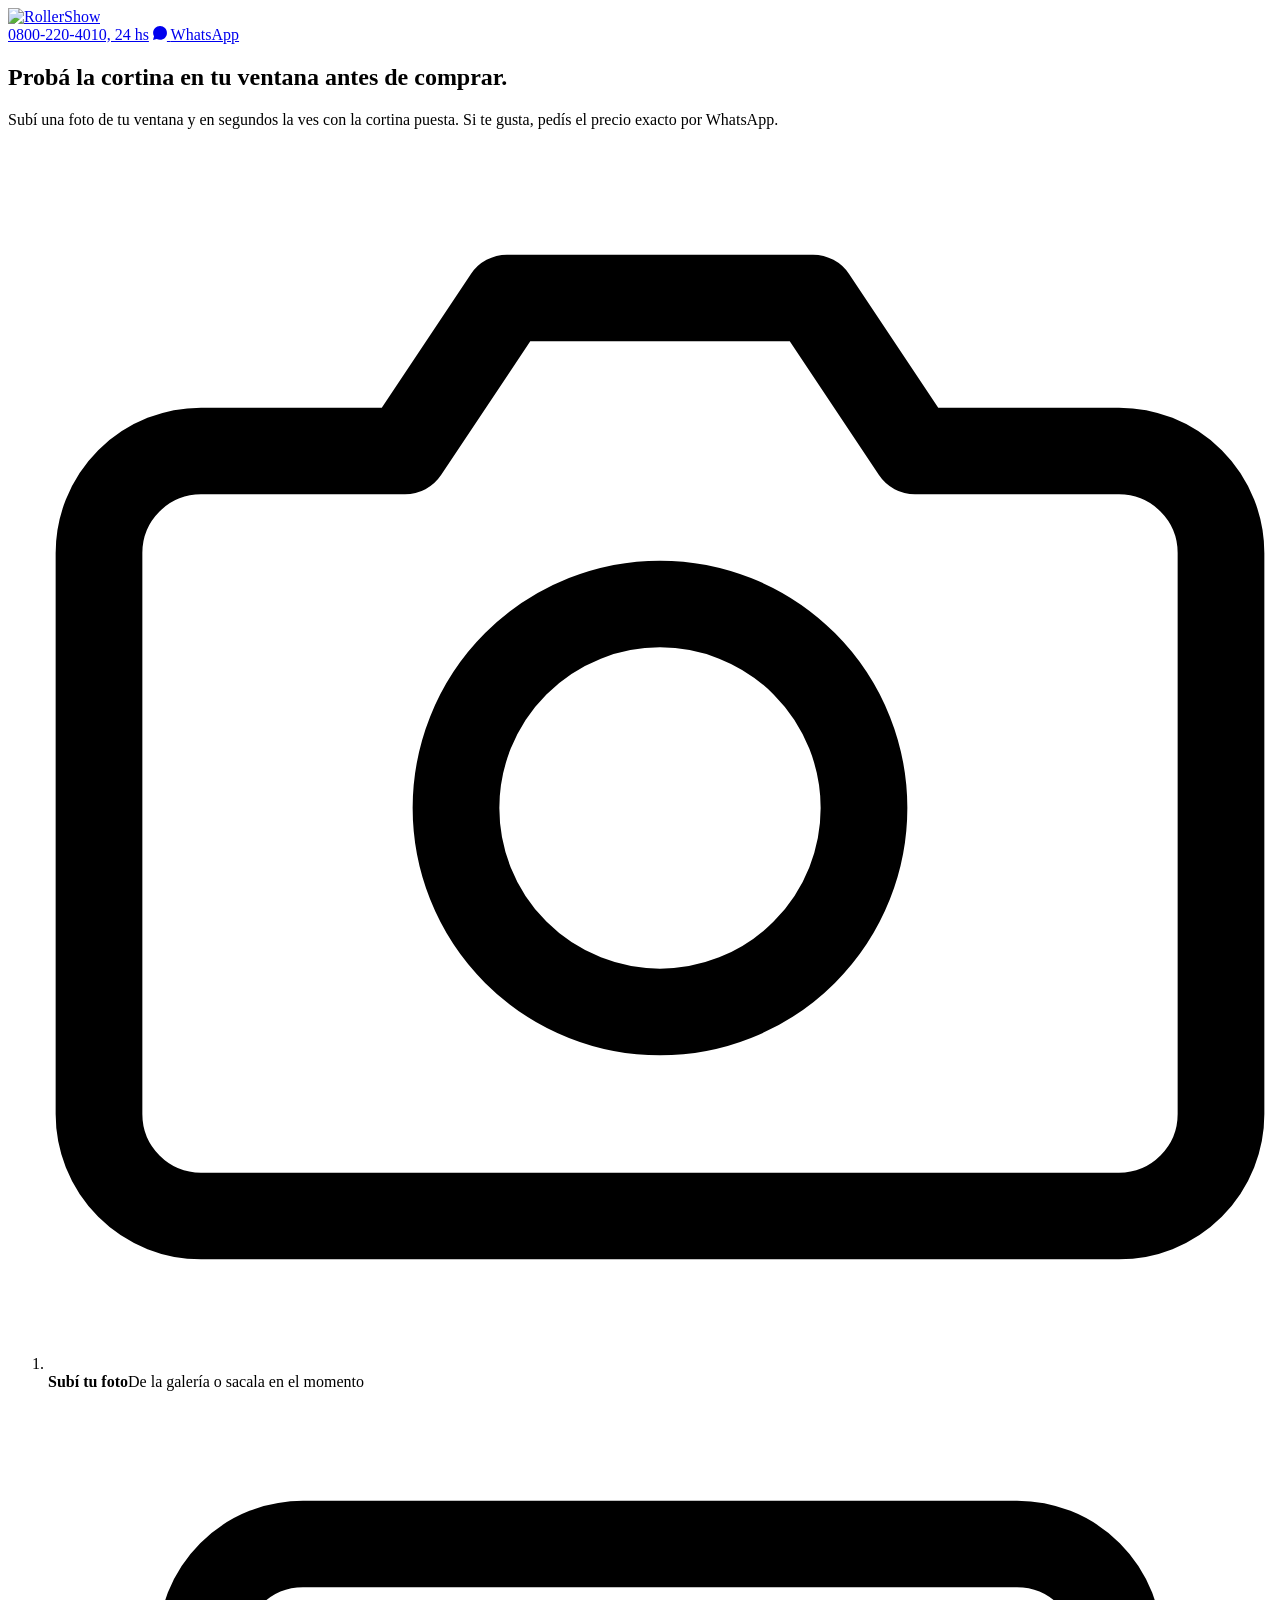
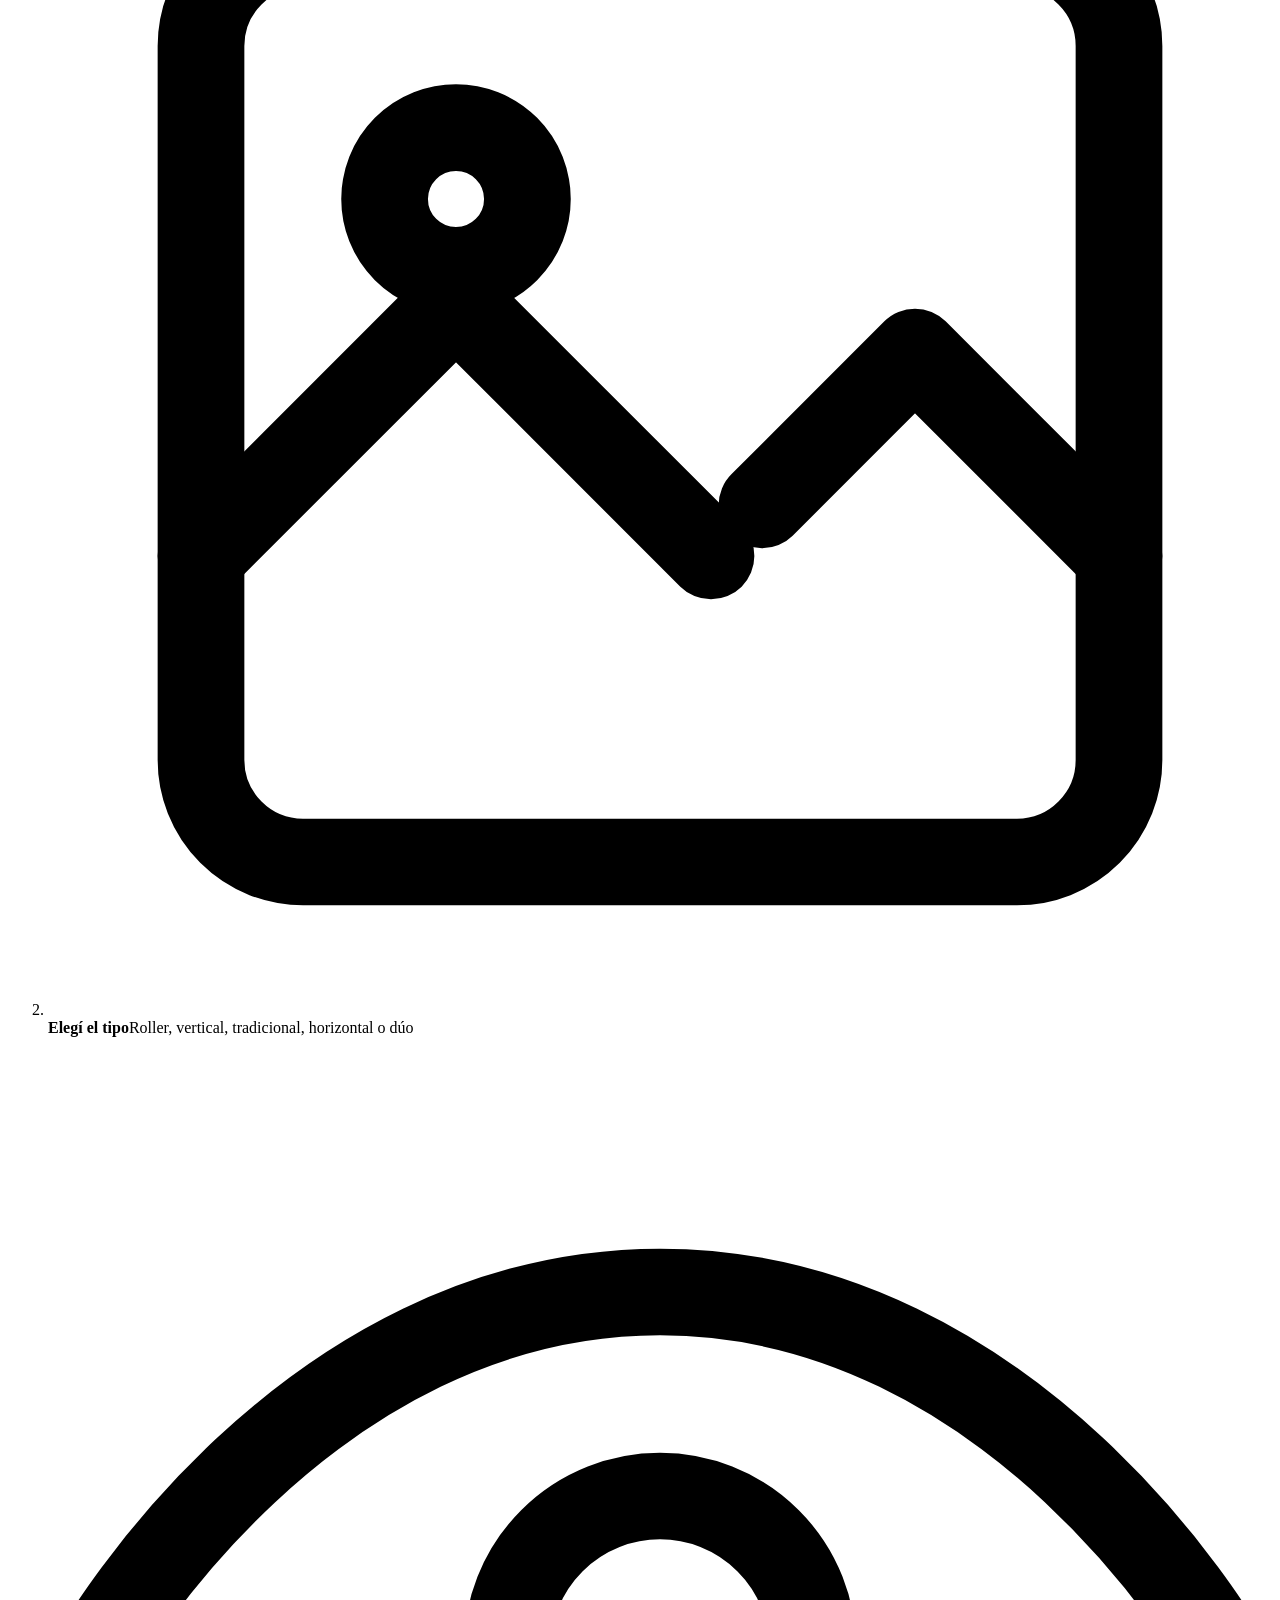
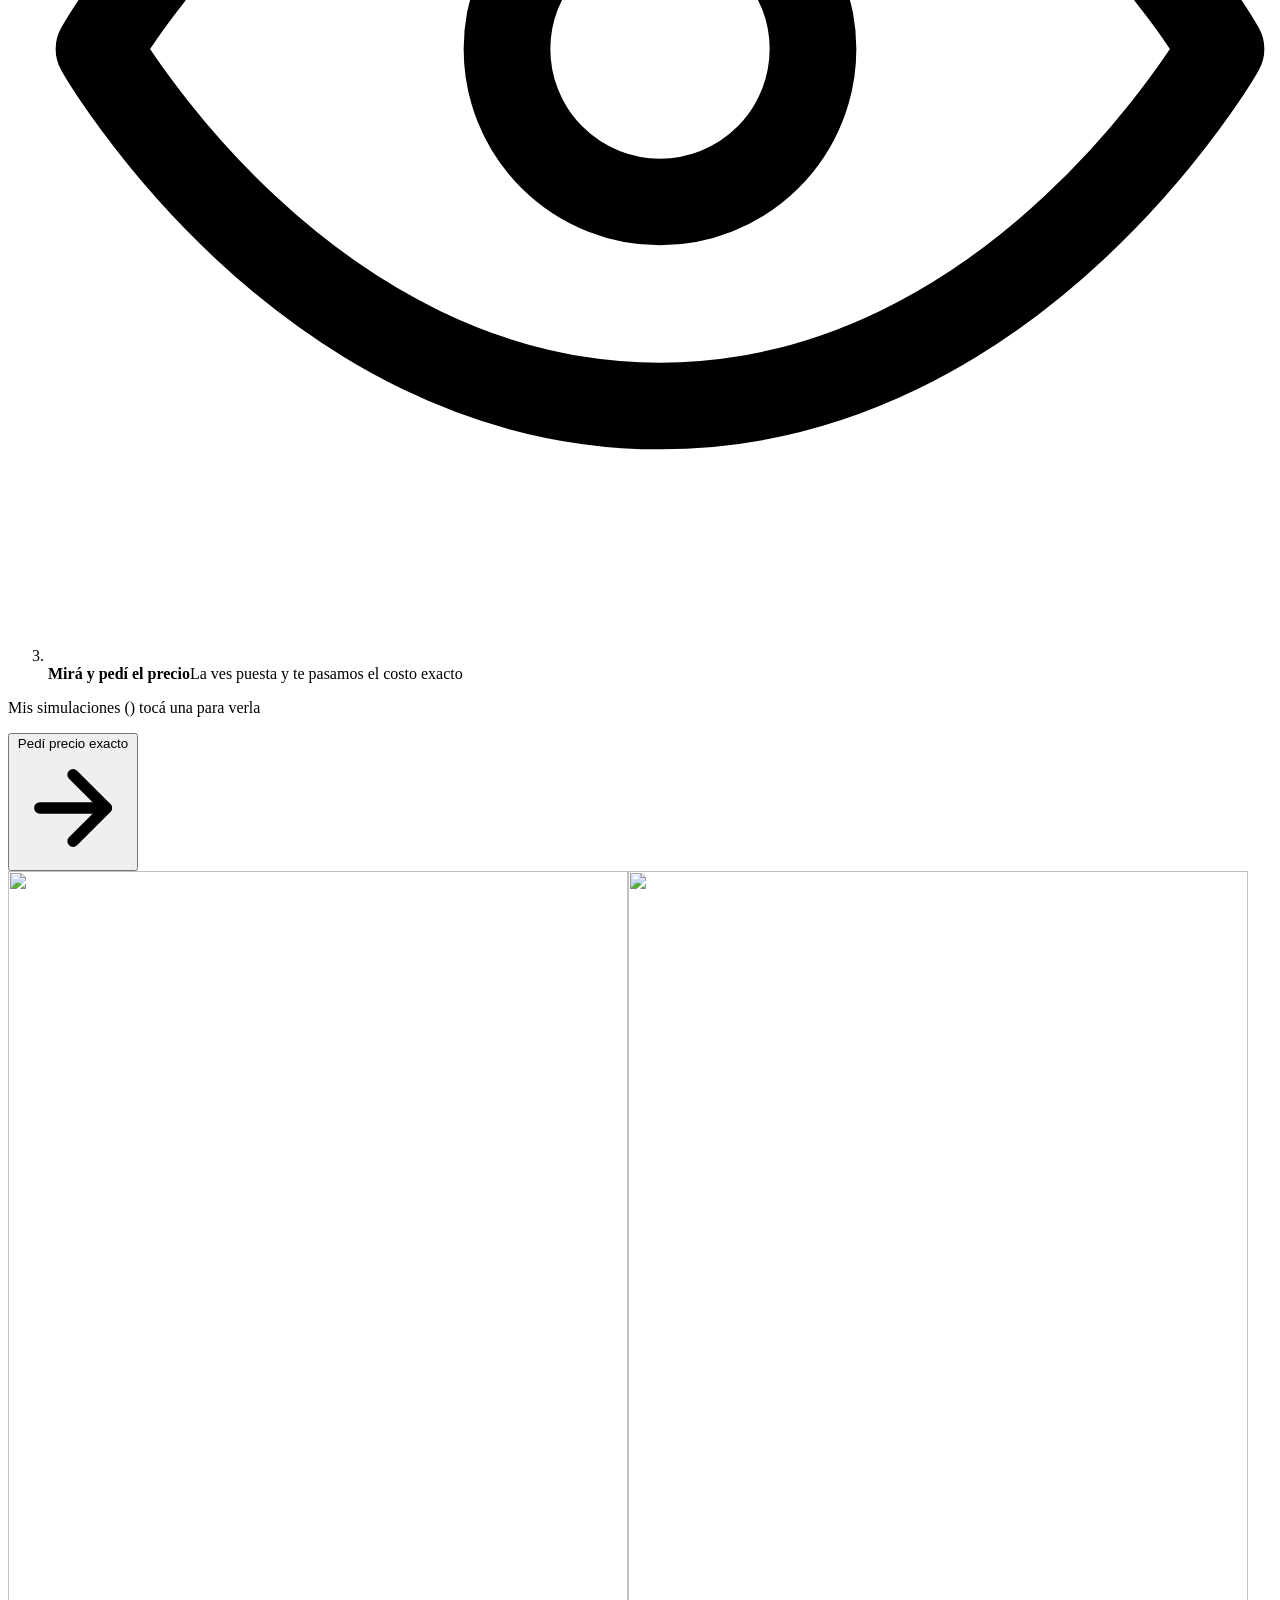
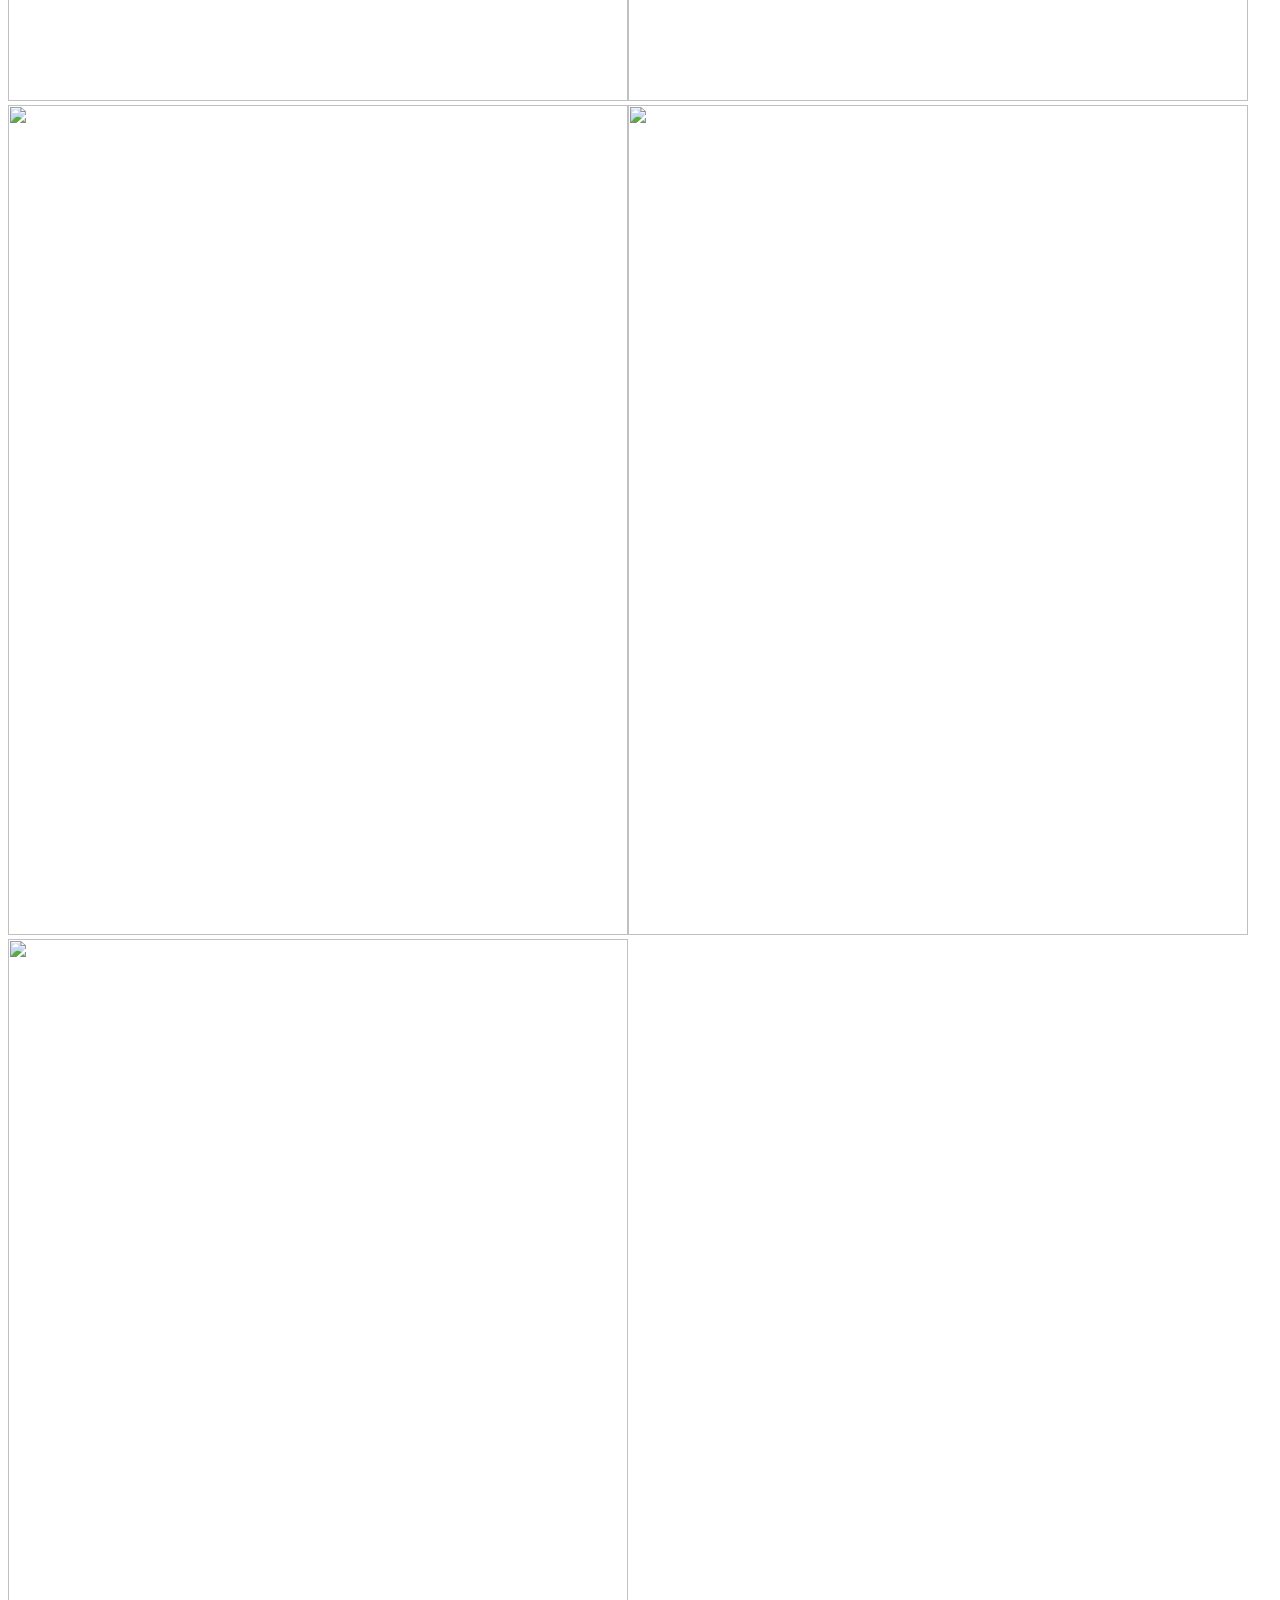
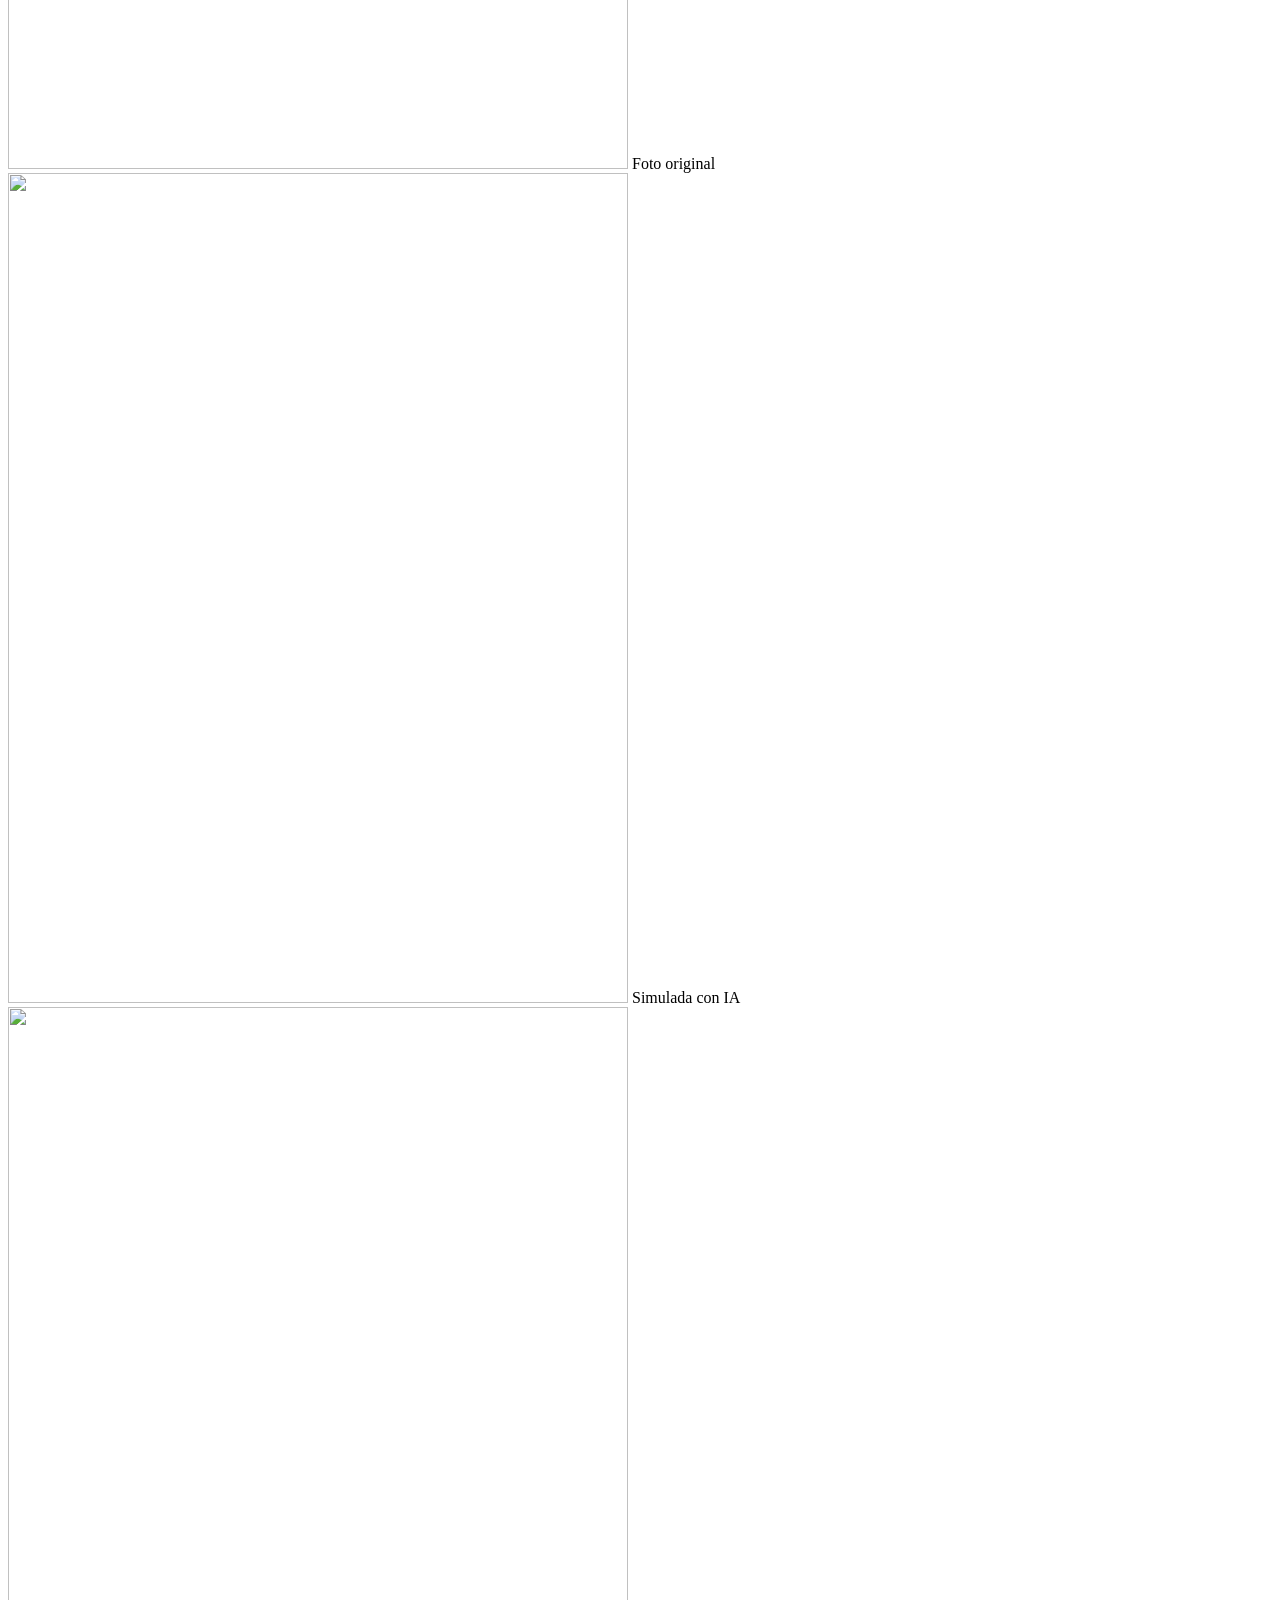
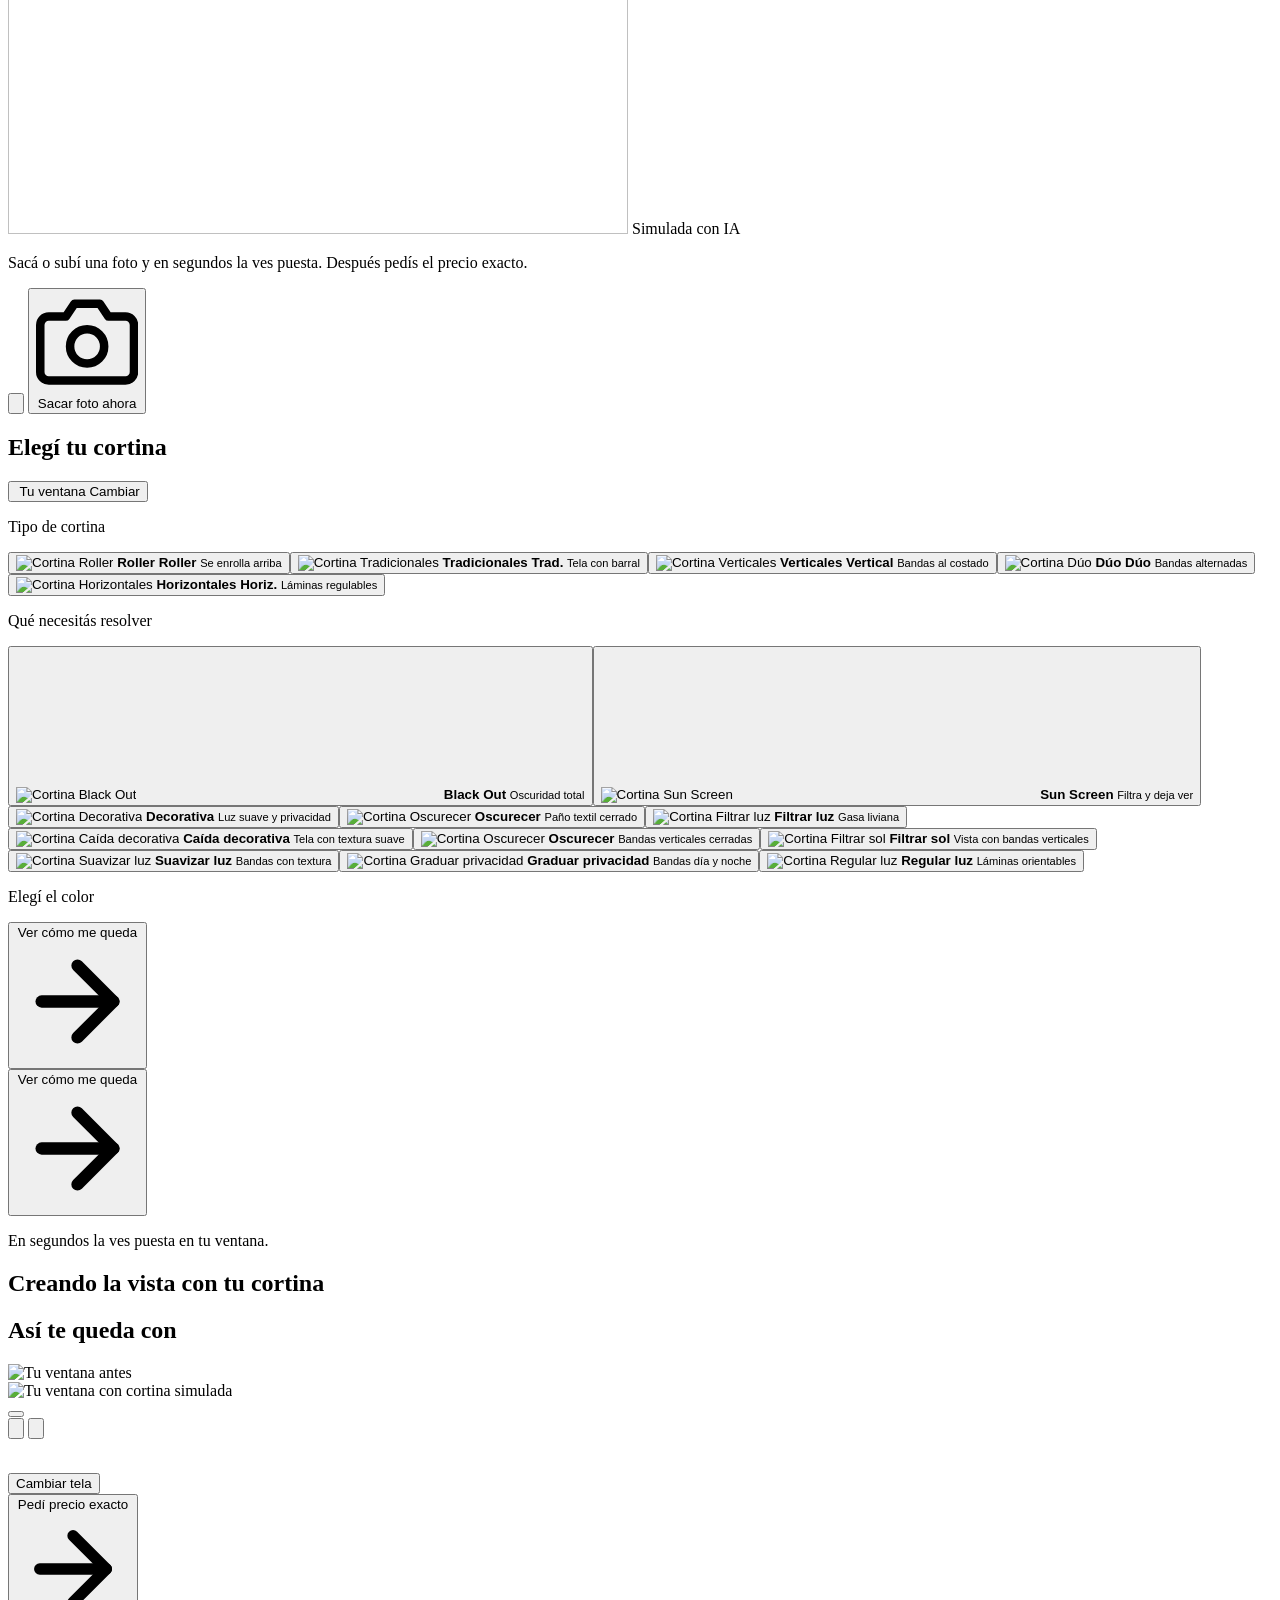
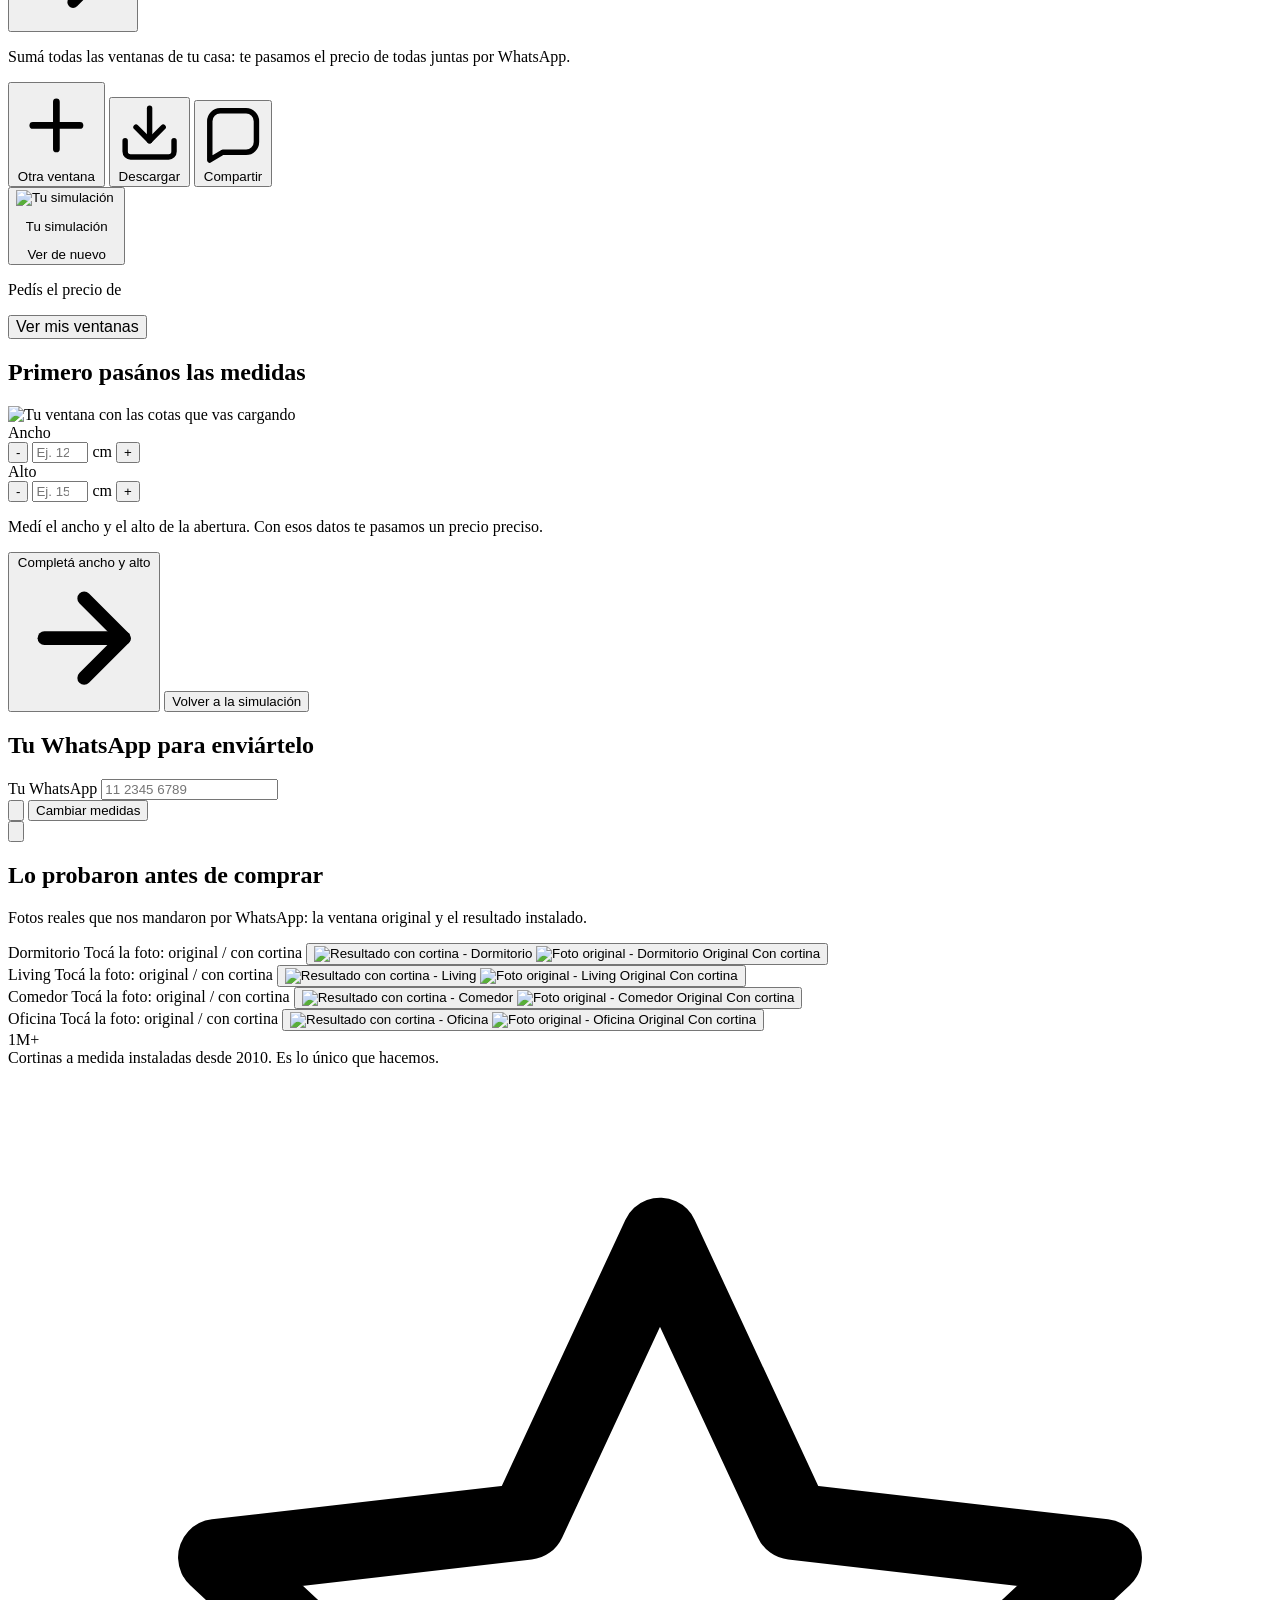
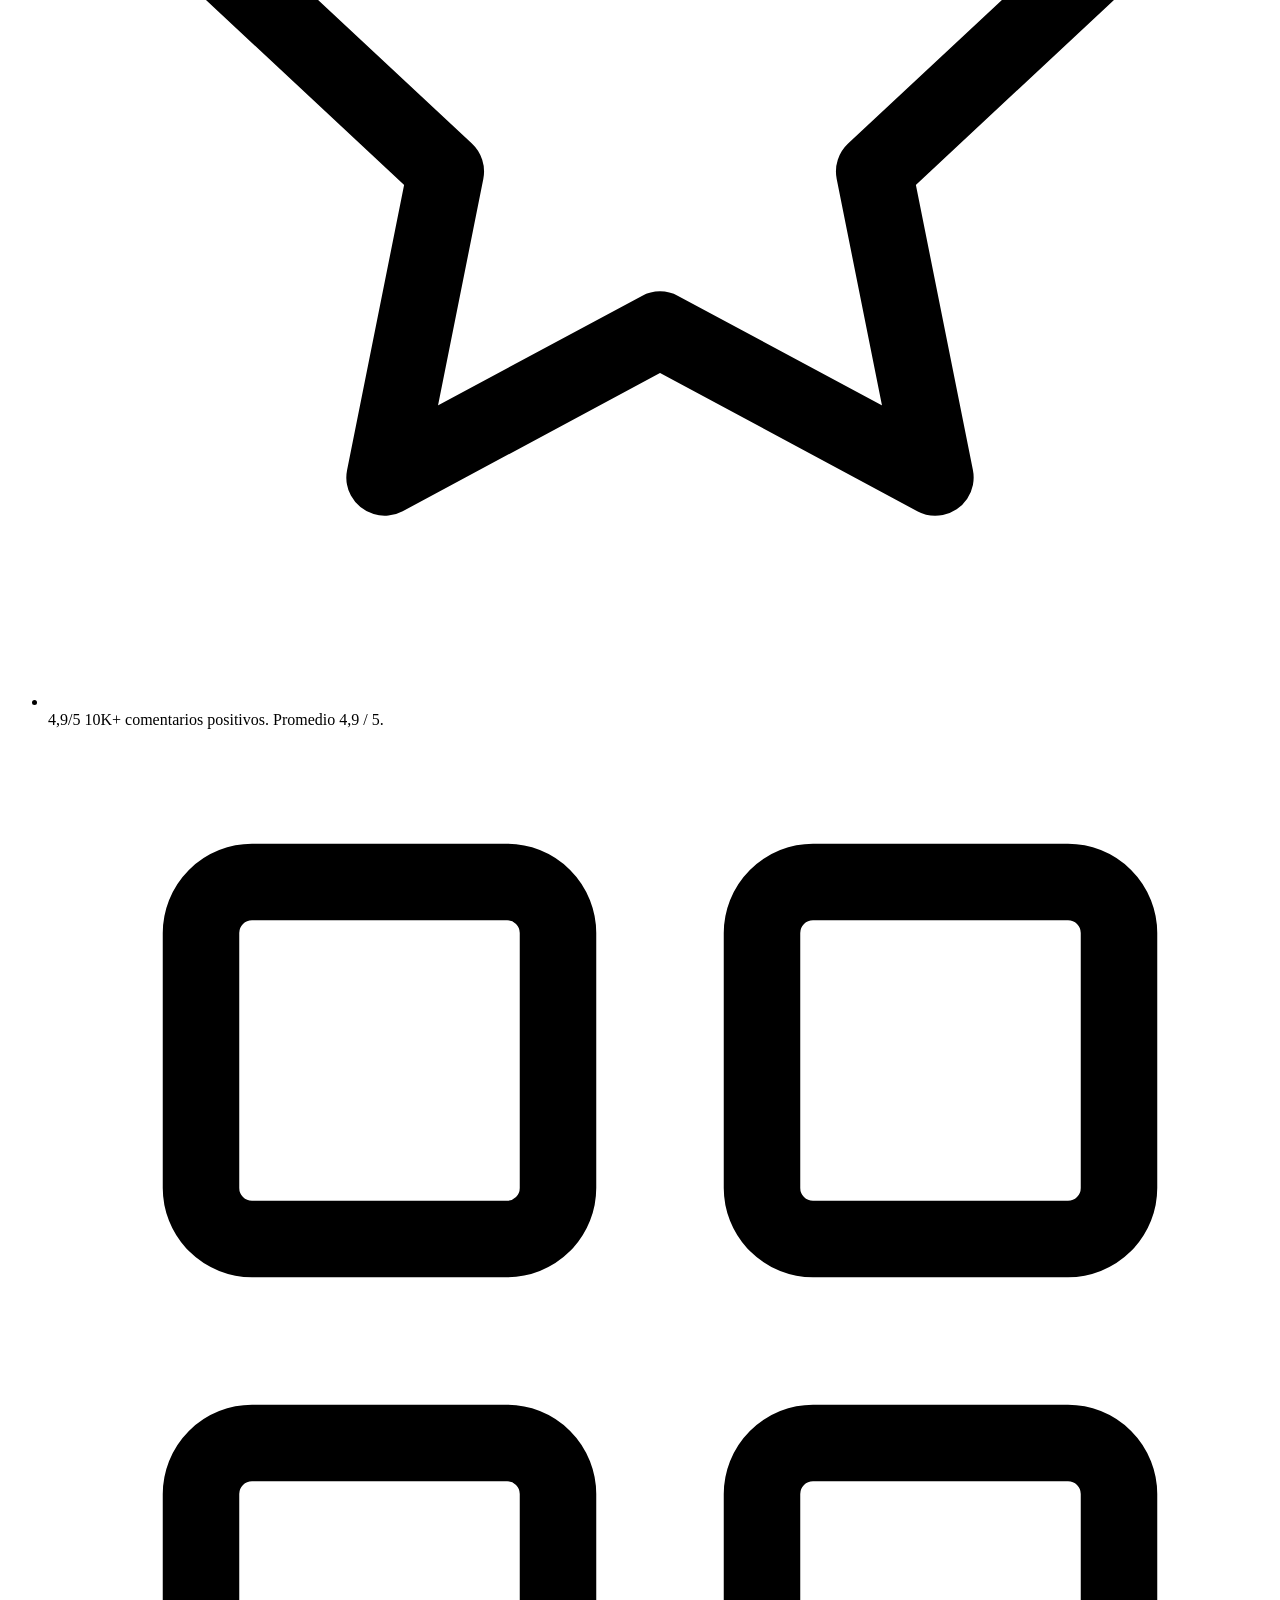
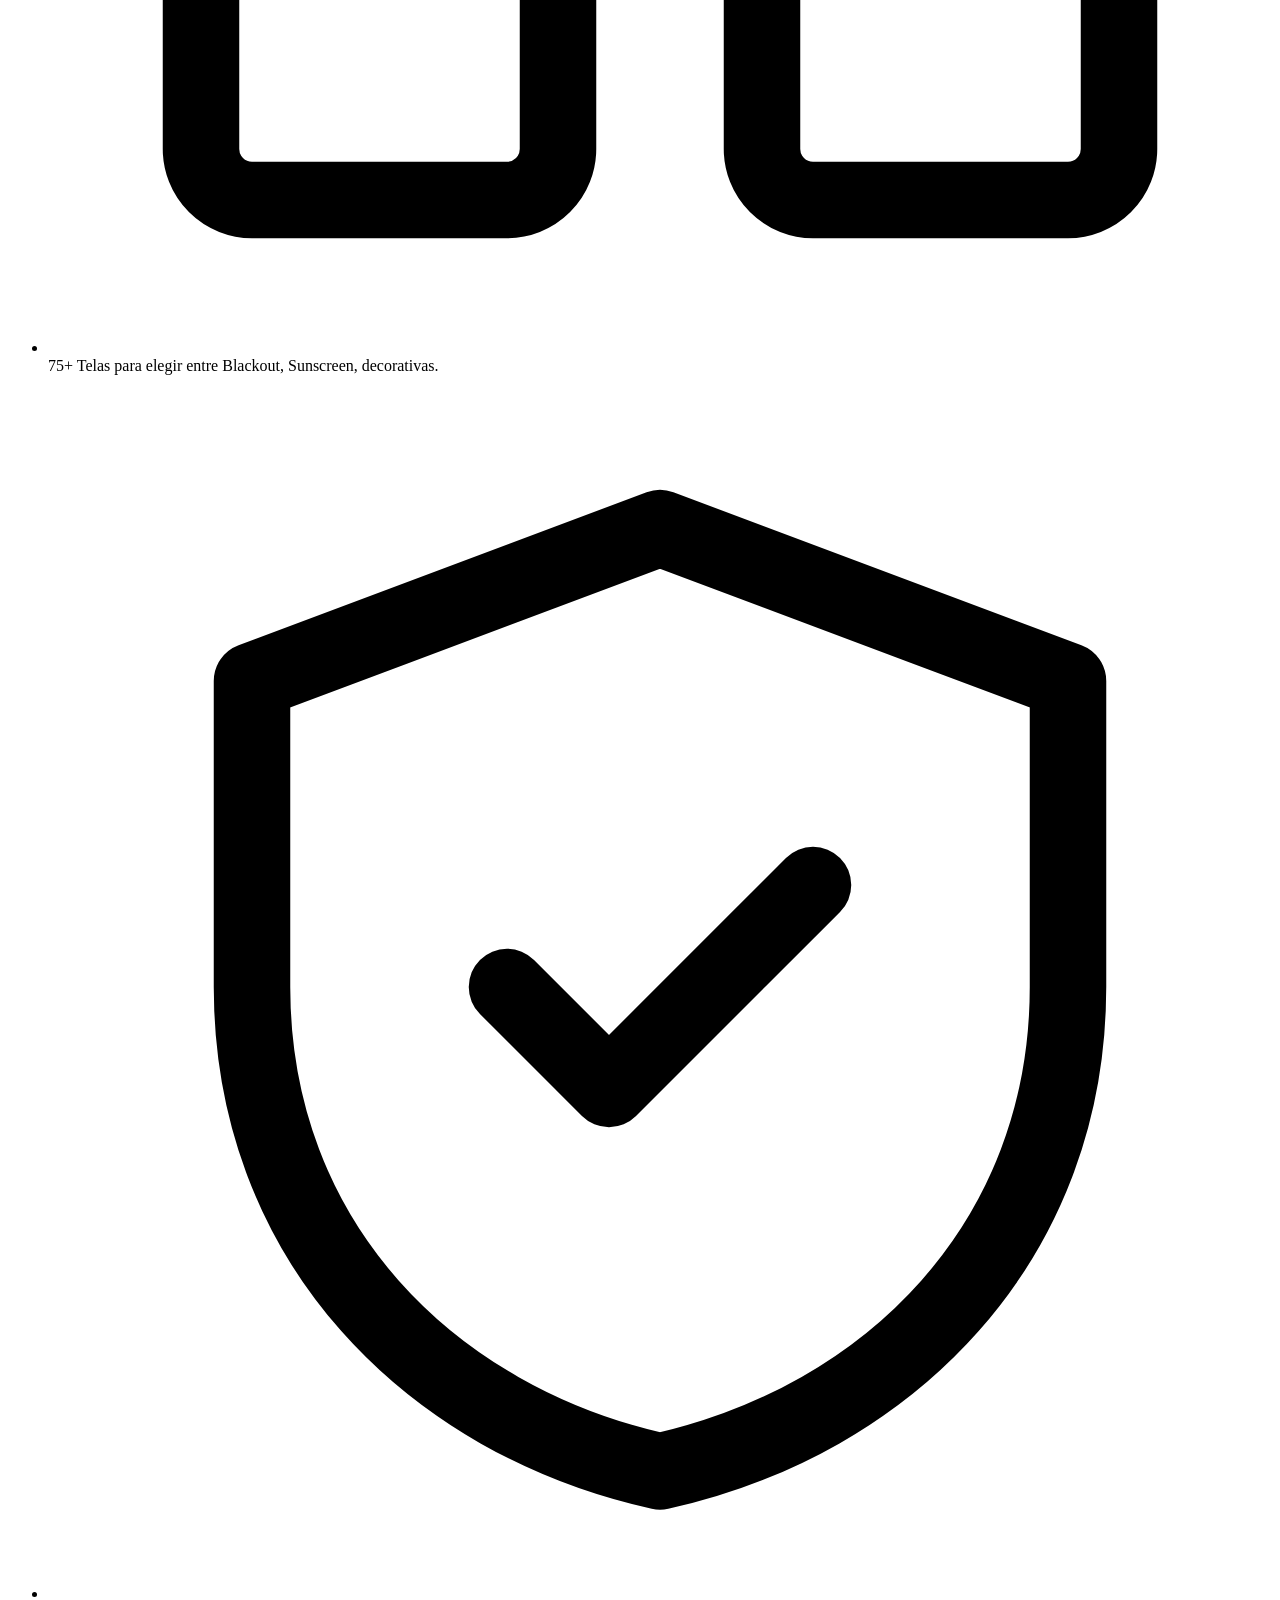
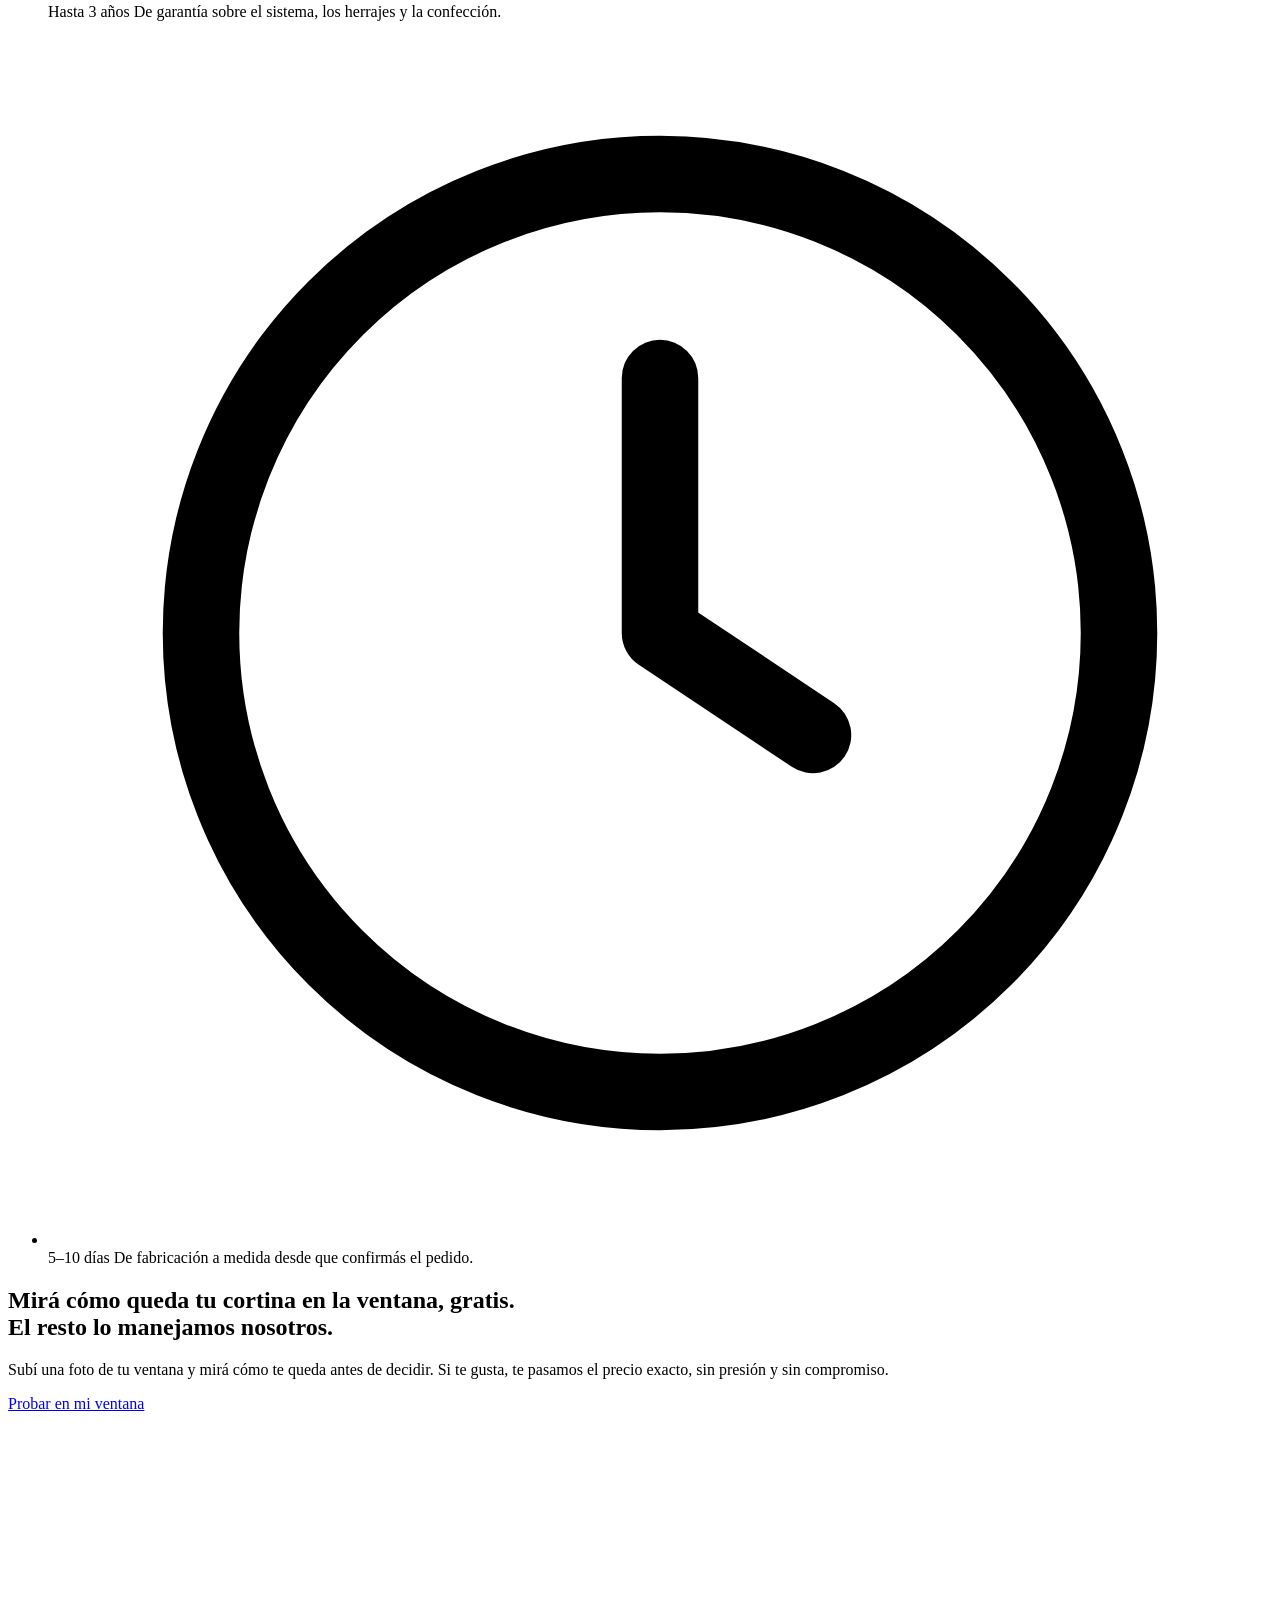
==== commit 16c71889: "deploy simulador" ====
--- a/index.html
+++ b/index.html
@@ -1,62 +1,48 @@
 <!DOCTYPE html><html lang="es-AR"> <head><meta charset="UTF-8"><meta name="viewport" content="width=device-width, initial-scale=1"><meta name="color-scheme" content="light"><!-- Maqueta en desarrollo: evita que el navegador (sobre todo en mobile)
          sirva una versión vieja cacheada mientras se itera. --><meta http-equiv="Cache-Control" content="no-store, must-revalidate"><meta http-equiv="Pragma" content="no-cache"><link rel="icon" type="image/svg+xml" href="/favicon.svg"><link rel="preconnect" href="https://cdn.rollershow.com.ar"><link rel="preconnect" href="https://assets.rollershow.com.ar"><link rel="dns-prefetch" href="https://www.rollershow.com.ar"><link rel="preconnect" href="https://fonts.googleapis.com"><link rel="preconnect" href="https://fonts.gstatic.com" crossorigin><!-- Tipografía: el sitio usa Geist + Instrument Serif (masterplan §26);
          las landings con bareLayout traen su propio sistema (Bricolage + Manrope).
-         Se carga solo el set que la página usa — un único <link>, no @import. --><link href="https://fonts.googleapis.com/css2?family=Bricolage+Grotesque:opsz,wght@12..96,400;12..96,500;12..96,600;12..96,700;12..96,800&family=Manrope:wght@400;500;600;700&display=swap" rel="stylesheet"><title>Simulador de cortinas RollerShow: probá cómo queda antes de comprar</title><meta name="description" content="Subí la foto de tu ventana, elegí la tela y en segundos ves cómo van a quedar tus cortinas. Sin costo, sin compromiso."><link rel="canonical" href="https://www.rollershow.com.ar/simulador"><meta property="og:type" content="website"><meta property="og:title" content="Simulador de cortinas RollerShow: probá cómo queda antes de comprar"><meta property="og:description" content="Subí la foto de tu ventana, elegí la tela y en segundos ves cómo van a quedar tus cortinas. Sin costo, sin compromiso."><meta property="og:url" content="https://www.rollershow.com.ar/simulador"><meta property="og:image" content="https://www.rollershow.com.ar/assets/og-default.jpg"><meta property="og:site_name" content="RollerShow"><meta property="og:locale" content="es_AR"><meta name="twitter:card" content="summary_large_image"><meta name="twitter:title" content="Simulador de cortinas RollerShow: probá cómo queda antes de comprar"><meta name="twitter:description" content="Subí la foto de tu ventana, elegí la tela y en segundos ves cómo van a quedar tus cortinas. Sin costo, sin compromiso."><meta name="twitter:image" content="https://www.rollershow.com.ar/assets/og-default.jpg"><!-- Alpine.js para interactividad puntual (mega-menú, modales, before/after, filtros). --><script defer src="https://unpkg.com/alpinejs@3.14.8/dist/cdn.min.js"></script><!-- Preloads / hints específicos de cada página (ej. imagen LCP de fondo). --><link rel="stylesheet" href="/rollershow-simulador/_astro/_familia_.DsOpv4aC.css">
-<link rel="stylesheet" href="/rollershow-simulador/_astro/simulador.CKCcVGGK.css"></head> <body class="min-h-screen flex flex-col bg-bg ">     <div x-data="simulador()" data-api-base="https://www.rollershow.com.ar" :class="{ 'sim-inflow': step !== 1 }"> <header class="site-header" id="siteHeader" data-scrolled="false"> <div class="container"> <div class="site-header__inner"> <a href="/" class="brand" aria-label="RollerShow — inicio"> <img class="brand-logo" src="https://assets.rollershow.com.ar/2021/img/rs_logo_animado_b.svg" alt="RollerShow" width="600" height="52"> </a> <div class="header-actions"> <a href="tel:08002204010" class="phone-pill">0800-220-4010, 24 hs</a> <a href="https://wa.me/5491140813223?text=Hola!%20Quiero%20cotizar%20mis%20cortinas%20a%20medida" class="phone-pill phone-pill--wa" aria-label="WhatsApp" target="_blank" rel="noopener"> <svg viewBox="0 0 24 24" fill="currentColor" aria-hidden="true" width="14" height="14"><path d="M20.52 3.48A11.86 11.86 0 0012.04 0C5.5 0 .2 5.3.2 11.84c0 2.08.55 4.11 1.6 5.9L0 24l6.42-1.7a11.83 11.83 0 005.62 1.43h.01c6.54 0 11.84-5.3 11.84-11.84 0-3.16-1.23-6.13-3.37-8.41z"></path></svg> <span>WhatsApp</span> </a> </div> </div> </div> </header> <!-- ============================================================ HERO ============================================================ --> <main> <section class="hero container" id="cotizador" aria-labelledby="sim-title"> <div class="hero__grid"> <!-- Copy izquierda --> <div class="hero__copy"> <h1 class="hero__title h-display" id="sim-title">
+         Se carga solo el set que la página usa — un único <link>, no @import. --><link href="https://fonts.googleapis.com/css2?family=Bricolage+Grotesque:opsz,wght@12..96,400;12..96,500;12..96,600;12..96,700;12..96,800&family=Manrope:wght@400;500;600;700&display=swap" rel="stylesheet"><title>Simulador de cortinas RollerShow: probá cómo queda antes de comprar</title><meta name="description" content="Subí la foto de tu ventana, elegí la tela y en segundos ves cómo van a quedar tus cortinas. Sin costo, sin compromiso."><link rel="canonical" href="https://www.rollershow.com.ar/simulador"><meta property="og:type" content="website"><meta property="og:title" content="Simulador de cortinas RollerShow: probá cómo queda antes de comprar"><meta property="og:description" content="Subí la foto de tu ventana, elegí la tela y en segundos ves cómo van a quedar tus cortinas. Sin costo, sin compromiso."><meta property="og:url" content="https://www.rollershow.com.ar/simulador"><meta property="og:image" content="https://www.rollershow.com.ar/assets/og-default.jpg"><meta property="og:site_name" content="RollerShow"><meta property="og:locale" content="es_AR"><meta name="twitter:card" content="summary_large_image"><meta name="twitter:title" content="Simulador de cortinas RollerShow: probá cómo queda antes de comprar"><meta name="twitter:description" content="Subí la foto de tu ventana, elegí la tela y en segundos ves cómo van a quedar tus cortinas. Sin costo, sin compromiso."><meta name="twitter:image" content="https://www.rollershow.com.ar/assets/og-default.jpg"><!-- Alpine.js para interactividad puntual (mega-menú, modales, before/after, filtros). --><script defer src="https://unpkg.com/alpinejs@3.14.8/dist/cdn.min.js"></script><!-- Preloads / hints específicos de cada página (ej. imagen LCP de fondo). --><link rel="stylesheet" href="/rollershow-simulador/_astro/_familia_.BknDqd6P.css">
+<link rel="stylesheet" href="/rollershow-simulador/_astro/simulador.C_X_xNvE.css"></head> <body class="min-h-screen flex flex-col bg-bg ">     <div class="sim-root" x-data="simulador()" data-api-base="https://www.rollershow.com.ar" data-default-familia="roller" data-default-funcion="opaca" data-funciones-por-familia="{&#34;roller&#34;:[&#34;opaca&#34;,&#34;transparente&#34;,&#34;translucida&#34;],&#34;tradicionales&#34;:[&#34;opaca&#34;,&#34;transparente&#34;,&#34;translucida&#34;],&#34;verticales&#34;:[&#34;opaca&#34;,&#34;transparente&#34;,&#34;translucida&#34;],&#34;duo&#34;:[&#34;translucida&#34;],&#34;horizontales&#34;:[&#34;opaca&#34;]}" data-product-images="[&#34;https://cdn.rollershow.com.ar/web/simulador/product-thumbs/simulador-roller-thumb-v2-6a4ea28d26729.webp?width=640&#38;format=auto&#38;quality=76&#34;,&#34;https://cdn.rollershow.com.ar/web/simulador/product-thumbs/simulador-tradicionales-thumb-v2-6a4ea28e3cd3d.webp?width=640&#38;format=auto&#38;quality=76&#34;,&#34;https://cdn.rollershow.com.ar/web/simulador/product-thumbs/simulador-verticales-thumb-v2-6a4ea28db4e7c.webp?width=640&#38;format=auto&#38;quality=76&#34;,&#34;https://cdn.rollershow.com.ar/web/simulador/product-thumbs/simulador-duo-thumb-v2-6a4ea28f40ed4.webp?width=640&#38;format=auto&#38;quality=76&#34;,&#34;https://cdn.rollershow.com.ar/web/simulador/product-thumbs/simulador-horizontales-thumb-v2-6a4ea28eb4328.webp?width=640&#38;format=auto&#38;quality=76&#34;]" data-telas="[{&#34;id&#34;:1783,&#34;name&#34;:&#34;Black Out Pesada Beige&#34;,&#34;color&#34;:&#34;Beige&#34;,&#34;funcion&#34;:&#34;opaca&#34;,&#34;familia_slug&#34;:&#34;roller&#34;,&#34;familia_label&#34;:&#34;Roller&#34;,&#34;familia_label_display&#34;:&#34;Roller&#34;,&#34;img_thumb&#34;:&#34;https://cdn.rollershow.com.ar/telas/black-out-pesada-beige.chica.jpg?width=400&#38;auto=webp&#34;,&#34;swatch_label&#34;:&#34;Beige&#34;,&#34;func_label&#34;:&#34;Black Out&#34;},{&#34;id&#34;:1746,&#34;name&#34;:&#34;Black Out Liviana Blanco&#34;,&#34;color&#34;:&#34;Blanco&#34;,&#34;funcion&#34;:&#34;opaca&#34;,&#34;familia_slug&#34;:&#34;roller&#34;,&#34;familia_label&#34;:&#34;Roller&#34;,&#34;familia_label_display&#34;:&#34;Roller&#34;,&#34;img_thumb&#34;:&#34;https://cdn.rollershow.com.ar/telas/1746-black-out-liviana-blanco.chica.jpg?width=400&#38;auto=webp&#34;,&#34;swatch_label&#34;:&#34;Blanco&#34;,&#34;func_label&#34;:&#34;Black Out&#34;},{&#34;id&#34;:1600,&#34;name&#34;:&#34;Black Out TrueColors Celeste&#34;,&#34;color&#34;:&#34;Celeste&#34;,&#34;funcion&#34;:&#34;opaca&#34;,&#34;familia_slug&#34;:&#34;roller&#34;,&#34;familia_label&#34;:&#34;Roller&#34;,&#34;familia_label_display&#34;:&#34;Roller&#34;,&#34;img_thumb&#34;:&#34;https://cdn.rollershow.com.ar/telas/black-out-truecolors-truecolors-celeste.chica.jpg?width=400&#38;auto=webp&#34;,&#34;swatch_label&#34;:&#34;Celeste&#34;,&#34;func_label&#34;:&#34;Black Out&#34;},{&#34;id&#34;:1748,&#34;name&#34;:&#34;Black Out Liviana Gris&#34;,&#34;color&#34;:&#34;Gris&#34;,&#34;funcion&#34;:&#34;opaca&#34;,&#34;familia_slug&#34;:&#34;roller&#34;,&#34;familia_label&#34;:&#34;Roller&#34;,&#34;familia_label_display&#34;:&#34;Roller&#34;,&#34;img_thumb&#34;:&#34;https://cdn.rollershow.com.ar/telas/black-out-liviana-gris.chica.jpg?width=400&#38;auto=webp&#34;,&#34;swatch_label&#34;:&#34;Gris&#34;,&#34;func_label&#34;:&#34;Black Out&#34;},{&#34;id&#34;:1750,&#34;name&#34;:&#34;Black Out Liviana Natural&#34;,&#34;color&#34;:&#34;Natural&#34;,&#34;funcion&#34;:&#34;opaca&#34;,&#34;familia_slug&#34;:&#34;roller&#34;,&#34;familia_label&#34;:&#34;Roller&#34;,&#34;familia_label_display&#34;:&#34;Roller&#34;,&#34;img_thumb&#34;:&#34;https://cdn.rollershow.com.ar/telas/black-out-liviana-natural.chica.jpg?width=400&#38;auto=webp&#34;,&#34;swatch_label&#34;:&#34;Natural&#34;,&#34;func_label&#34;:&#34;Black Out&#34;},{&#34;id&#34;:1601,&#34;name&#34;:&#34;Black Out TrueColors Rosa &#34;,&#34;color&#34;:&#34;Rosa &#34;,&#34;funcion&#34;:&#34;opaca&#34;,&#34;familia_slug&#34;:&#34;roller&#34;,&#34;familia_label&#34;:&#34;Roller&#34;,&#34;familia_label_display&#34;:&#34;Roller&#34;,&#34;img_thumb&#34;:&#34;https://cdn.rollershow.com.ar/telas/black-out-truecolors-truecolors-rosa.chica.jpg?width=400&#38;auto=webp&#34;,&#34;swatch_label&#34;:&#34;Rosa &#34;,&#34;func_label&#34;:&#34;Black Out&#34;},{&#34;id&#34;:1806,&#34;name&#34;:&#34;Black Out Pesada Negro&#34;,&#34;color&#34;:&#34;Negro&#34;,&#34;funcion&#34;:&#34;opaca&#34;,&#34;familia_slug&#34;:&#34;roller&#34;,&#34;familia_label&#34;:&#34;Roller&#34;,&#34;familia_label_display&#34;:&#34;Roller&#34;,&#34;img_thumb&#34;:&#34;https://cdn.rollershow.com.ar/telas/black-out-pesada-negro.chica.jpg?width=400&#38;auto=webp&#34;,&#34;swatch_label&#34;:&#34;Negro&#34;,&#34;func_label&#34;:&#34;Black Out&#34;},{&#34;id&#34;:1616,&#34;name&#34;:&#34;Decorativa Night Indigo&#34;,&#34;color&#34;:&#34;Indigo&#34;,&#34;funcion&#34;:&#34;translucida&#34;,&#34;familia_slug&#34;:&#34;roller&#34;,&#34;familia_label&#34;:&#34;Roller&#34;,&#34;familia_label_display&#34;:&#34;Roller&#34;,&#34;img_thumb&#34;:&#34;https://cdn.rollershow.com.ar/telas/decorativa-night-mermet-designers-collection-indigo.chica.jpg?width=400&#38;auto=webp&#34;,&#34;swatch_label&#34;:&#34;Indigo&#34;,&#34;func_label&#34;:&#34;Decorativa&#34;},{&#34;id&#34;:1617,&#34;name&#34;:&#34;Decorativa Night Bronce&#34;,&#34;color&#34;:&#34;Bronce&#34;,&#34;funcion&#34;:&#34;translucida&#34;,&#34;familia_slug&#34;:&#34;roller&#34;,&#34;familia_label&#34;:&#34;Roller&#34;,&#34;familia_label_display&#34;:&#34;Roller&#34;,&#34;img_thumb&#34;:&#34;https://cdn.rollershow.com.ar/telas/decorativa-night-mermet-designers-collection-bronce.chica.jpg?width=400&#38;auto=webp&#34;,&#34;swatch_label&#34;:&#34;Marrón&#34;,&#34;func_label&#34;:&#34;Decorativa&#34;},{&#34;id&#34;:1585,&#34;name&#34;:&#34;Decorativa Canvas Crema&#34;,&#34;color&#34;:&#34;Crema&#34;,&#34;funcion&#34;:&#34;translucida&#34;,&#34;familia_slug&#34;:&#34;roller&#34;,&#34;familia_label&#34;:&#34;Roller&#34;,&#34;familia_label_display&#34;:&#34;Roller&#34;,&#34;img_thumb&#34;:&#34;https://cdn.rollershow.com.ar/telas/decorativa-canvas-mermet-designers-collection-crema.chica.jpg?width=400&#38;auto=webp&#34;,&#34;swatch_label&#34;:&#34;Natural&#34;,&#34;func_label&#34;:&#34;Decorativa&#34;},{&#34;id&#34;:1587,&#34;name&#34;:&#34;Decorativa Seda Negro&#34;,&#34;color&#34;:&#34;Negro&#34;,&#34;funcion&#34;:&#34;translucida&#34;,&#34;familia_slug&#34;:&#34;roller&#34;,&#34;familia_label&#34;:&#34;Roller&#34;,&#34;familia_label_display&#34;:&#34;Roller&#34;,&#34;img_thumb&#34;:&#34;https://cdn.rollershow.com.ar/telas/decorativa-seda-mermet-designers-collection-negro.chica.jpg?width=400&#38;auto=webp&#34;,&#34;swatch_label&#34;:&#34;Negro&#34;,&#34;func_label&#34;:&#34;Decorativa&#34;},{&#34;id&#34;:1756,&#34;name&#34;:&#34;Sun Screen 5% Liviana Beige&#34;,&#34;color&#34;:&#34;Beige&#34;,&#34;funcion&#34;:&#34;transparente&#34;,&#34;familia_slug&#34;:&#34;roller&#34;,&#34;familia_label&#34;:&#34;Roller&#34;,&#34;familia_label_display&#34;:&#34;Roller&#34;,&#34;img_thumb&#34;:&#34;https://cdn.rollershow.com.ar/telas/sun-screen-5-liviana-beige.chica.jpg?width=400&#38;auto=webp&#34;,&#34;swatch_label&#34;:&#34;Beige&#34;,&#34;func_label&#34;:&#34;Sun Screen&#34;},{&#34;id&#34;:1755,&#34;name&#34;:&#34;Sun Screen 5% Liviana Blanco cálido&#34;,&#34;color&#34;:&#34;Blanco cálido&#34;,&#34;funcion&#34;:&#34;transparente&#34;,&#34;familia_slug&#34;:&#34;roller&#34;,&#34;familia_label&#34;:&#34;Roller&#34;,&#34;familia_label_display&#34;:&#34;Roller&#34;,&#34;img_thumb&#34;:&#34;https://cdn.rollershow.com.ar/telas/1755-sun-screen-5-liviana-blanco-calido.chica.jpg?width=400&#38;auto=webp&#34;,&#34;swatch_label&#34;:&#34;Blanco&#34;,&#34;func_label&#34;:&#34;Sun Screen&#34;},{&#34;id&#34;:1757,&#34;name&#34;:&#34;Sun Screen 5% Liviana Gris&#34;,&#34;color&#34;:&#34;Gris&#34;,&#34;funcion&#34;:&#34;transparente&#34;,&#34;familia_slug&#34;:&#34;roller&#34;,&#34;familia_label&#34;:&#34;Roller&#34;,&#34;familia_label_display&#34;:&#34;Roller&#34;,&#34;img_thumb&#34;:&#34;https://cdn.rollershow.com.ar/telas/sun-screen-5-liviana-gris-beige.chica.jpg?width=400&#38;auto=webp&#34;,&#34;swatch_label&#34;:&#34;Gris&#34;,&#34;func_label&#34;:&#34;Sun Screen&#34;},{&#34;id&#34;:1835,&#34;name&#34;:&#34;Sun Screen 5% Pesada Beige Blanco&#34;,&#34;color&#34;:&#34;Beige Blanco&#34;,&#34;funcion&#34;:&#34;transparente&#34;,&#34;familia_slug&#34;:&#34;roller&#34;,&#34;familia_label&#34;:&#34;Roller&#34;,&#34;familia_label_display&#34;:&#34;Roller&#34;,&#34;img_thumb&#34;:&#34;https://cdn.rollershow.com.ar/telas/sun-screen-5-pesada-beige-blanco.chica.jpg?width=400&#38;auto=webp&#34;,&#34;swatch_label&#34;:&#34;Natural&#34;,&#34;func_label&#34;:&#34;Sun Screen&#34;},{&#34;id&#34;:1696,&#34;name&#34;:&#34;Sun Screen Tundra 5% Marrón &#34;,&#34;color&#34;:&#34;Marrón &#34;,&#34;funcion&#34;:&#34;transparente&#34;,&#34;familia_slug&#34;:&#34;roller&#34;,&#34;familia_label&#34;:&#34;Roller&#34;,&#34;familia_label_display&#34;:&#34;Roller&#34;,&#34;img_thumb&#34;:&#34;https://cdn.rollershow.com.ar/telas/sun-screen-tundra-5-mermet-marron.chica.jpg?width=400&#38;auto=webp&#34;,&#34;swatch_label&#34;:&#34;Marrón&#34;,&#34;func_label&#34;:&#34;Sun Screen&#34;},{&#34;id&#34;:1654,&#34;name&#34;:&#34;Sun Screen Mermet 5% Linen Negro&#34;,&#34;color&#34;:&#34;Negro&#34;,&#34;funcion&#34;:&#34;transparente&#34;,&#34;familia_slug&#34;:&#34;roller&#34;,&#34;familia_label&#34;:&#34;Roller&#34;,&#34;familia_label_display&#34;:&#34;Roller&#34;,&#34;img_thumb&#34;:&#34;https://cdn.rollershow.com.ar/telas/sun-screen-mermet-5-linen-mermet-designers-collection-negro.chica.jpg?width=400&#38;auto=webp&#34;,&#34;swatch_label&#34;:&#34;Negro&#34;,&#34;func_label&#34;:&#34;Sun Screen&#34;},{&#34;id&#34;:2016,&#34;name&#34;:&#34;Black Out Jazmín Beige&#34;,&#34;color&#34;:&#34;Beige&#34;,&#34;funcion&#34;:&#34;opaca&#34;,&#34;familia_slug&#34;:&#34;tradicionales&#34;,&#34;familia_label&#34;:&#34;Tradicionales&#34;,&#34;familia_label_display&#34;:&#34;Tradicionales&#34;,&#34;img_thumb&#34;:&#34;https://cdn.rollershow.com.ar/telas/black-out-jazmin-beige.chica.jpg?width=400&#38;auto=webp&#34;,&#34;swatch_label&#34;:&#34;Jazmín Beige&#34;,&#34;func_label&#34;:&#34;Oscurecer&#34;},{&#34;id&#34;:2029,&#34;name&#34;:&#34;Black Out Jazmín Blanco&#34;,&#34;color&#34;:&#34;Blanco&#34;,&#34;funcion&#34;:&#34;opaca&#34;,&#34;familia_slug&#34;:&#34;tradicionales&#34;,&#34;familia_label&#34;:&#34;Tradicionales&#34;,&#34;familia_label_display&#34;:&#34;Tradicionales&#34;,&#34;img_thumb&#34;:&#34;https://cdn.rollershow.com.ar/telas/black-out-jazmin-blanco.chica.jpg?width=400&#38;auto=webp&#34;,&#34;swatch_label&#34;:&#34;Jazmín Blanco&#34;,&#34;func_label&#34;:&#34;Oscurecer&#34;},{&#34;id&#34;:2018,&#34;name&#34;:&#34;Black Out Jazmín Gris Claro&#34;,&#34;color&#34;:&#34;Gris Claro&#34;,&#34;funcion&#34;:&#34;opaca&#34;,&#34;familia_slug&#34;:&#34;tradicionales&#34;,&#34;familia_label&#34;:&#34;Tradicionales&#34;,&#34;familia_label_display&#34;:&#34;Tradicionales&#34;,&#34;img_thumb&#34;:&#34;https://cdn.rollershow.com.ar/telas/black-out-jazmin-gris-claro.chica.jpg?width=400&#38;auto=webp&#34;,&#34;swatch_label&#34;:&#34;Jazmín Gris&#34;,&#34;func_label&#34;:&#34;Oscurecer&#34;},{&#34;id&#34;:2011,&#34;name&#34;:&#34;Black Out Lima Beige&#34;,&#34;color&#34;:&#34;Beige&#34;,&#34;funcion&#34;:&#34;opaca&#34;,&#34;familia_slug&#34;:&#34;tradicionales&#34;,&#34;familia_label&#34;:&#34;Tradicionales&#34;,&#34;familia_label_display&#34;:&#34;Tradicionales&#34;,&#34;img_thumb&#34;:&#34;https://cdn.rollershow.com.ar/telas/black-out-lima-beige.chica.jpg?width=400&#38;auto=webp&#34;,&#34;swatch_label&#34;:&#34;Lima Beige&#34;,&#34;func_label&#34;:&#34;Oscurecer&#34;},{&#34;id&#34;:2009,&#34;name&#34;:&#34;Black Out Lima Blanco&#34;,&#34;color&#34;:&#34;Blanco&#34;,&#34;funcion&#34;:&#34;opaca&#34;,&#34;familia_slug&#34;:&#34;tradicionales&#34;,&#34;familia_label&#34;:&#34;Tradicionales&#34;,&#34;familia_label_display&#34;:&#34;Tradicionales&#34;,&#34;img_thumb&#34;:&#34;https://cdn.rollershow.com.ar/telas/black-out-lima-blanco.chica.jpg?width=400&#38;auto=webp&#34;,&#34;swatch_label&#34;:&#34;Lima Blanco&#34;,&#34;func_label&#34;:&#34;Oscurecer&#34;},{&#34;id&#34;:2010,&#34;name&#34;:&#34;Black Out Lima Gris&#34;,&#34;color&#34;:&#34;Gris&#34;,&#34;funcion&#34;:&#34;opaca&#34;,&#34;familia_slug&#34;:&#34;tradicionales&#34;,&#34;familia_label&#34;:&#34;Tradicionales&#34;,&#34;familia_label_display&#34;:&#34;Tradicionales&#34;,&#34;img_thumb&#34;:&#34;https://cdn.rollershow.com.ar/telas/black-out-lima-gris.chica.jpg?width=400&#38;auto=webp&#34;,&#34;swatch_label&#34;:&#34;Lima Gris&#34;,&#34;func_label&#34;:&#34;Oscurecer&#34;},{&#34;id&#34;:2014,&#34;name&#34;:&#34;Black Out Roble Beige&#34;,&#34;color&#34;:&#34;Beige&#34;,&#34;funcion&#34;:&#34;opaca&#34;,&#34;familia_slug&#34;:&#34;tradicionales&#34;,&#34;familia_label&#34;:&#34;Tradicionales&#34;,&#34;familia_label_display&#34;:&#34;Tradicionales&#34;,&#34;img_thumb&#34;:&#34;https://cdn.rollershow.com.ar/telas/black-out-roble-beige.chica.jpg?width=400&#38;auto=webp&#34;,&#34;swatch_label&#34;:&#34;Roble Beige&#34;,&#34;func_label&#34;:&#34;Oscurecer&#34;},{&#34;id&#34;:2028,&#34;name&#34;:&#34;Black Out Roble Blanco&#34;,&#34;color&#34;:&#34;Blanco&#34;,&#34;funcion&#34;:&#34;opaca&#34;,&#34;familia_slug&#34;:&#34;tradicionales&#34;,&#34;familia_label&#34;:&#34;Tradicionales&#34;,&#34;familia_label_display&#34;:&#34;Tradicionales&#34;,&#34;img_thumb&#34;:&#34;https://cdn.rollershow.com.ar/telas/black-out-roble-blanco.chica.jpg?width=400&#38;auto=webp&#34;,&#34;swatch_label&#34;:&#34;Roble Blanco&#34;,&#34;func_label&#34;:&#34;Oscurecer&#34;},{&#34;id&#34;:2013,&#34;name&#34;:&#34;Black Out Roble Gris&#34;,&#34;color&#34;:&#34;Gris&#34;,&#34;funcion&#34;:&#34;opaca&#34;,&#34;familia_slug&#34;:&#34;tradicionales&#34;,&#34;familia_label&#34;:&#34;Tradicionales&#34;,&#34;familia_label_display&#34;:&#34;Tradicionales&#34;,&#34;img_thumb&#34;:&#34;https://cdn.rollershow.com.ar/telas/black-out-roble-gris.chica.jpg?width=400&#38;auto=webp&#34;,&#34;swatch_label&#34;:&#34;Roble Gris&#34;,&#34;func_label&#34;:&#34;Oscurecer&#34;},{&#34;id&#34;:2007,&#34;name&#34;:&#34;Gasa Cala Natural&#34;,&#34;color&#34;:&#34;Natural&#34;,&#34;funcion&#34;:&#34;translucida&#34;,&#34;familia_slug&#34;:&#34;tradicionales&#34;,&#34;familia_label&#34;:&#34;Tradicionales&#34;,&#34;familia_label_display&#34;:&#34;Tradicionales&#34;,&#34;img_thumb&#34;:&#34;https://cdn.rollershow.com.ar/telas/gasa-cala-natural.chica.jpg?width=400&#38;auto=webp&#34;,&#34;swatch_label&#34;:&#34;Cala Natural&#34;,&#34;func_label&#34;:&#34;Caída decorativa&#34;},{&#34;id&#34;:2008,&#34;name&#34;:&#34;Gasa Girasol Natural&#34;,&#34;color&#34;:&#34;Natural&#34;,&#34;funcion&#34;:&#34;translucida&#34;,&#34;familia_slug&#34;:&#34;tradicionales&#34;,&#34;familia_label&#34;:&#34;Tradicionales&#34;,&#34;familia_label_display&#34;:&#34;Tradicionales&#34;,&#34;img_thumb&#34;:&#34;https://cdn.rollershow.com.ar/telas/gasa-girasol-natural.chica.jpg?width=400&#38;auto=webp&#34;,&#34;swatch_label&#34;:&#34;Girasol Natural&#34;,&#34;func_label&#34;:&#34;Caída decorativa&#34;},{&#34;id&#34;:2004,&#34;name&#34;:&#34;Tusor Alhelí Blanco&#34;,&#34;color&#34;:&#34;Blanco&#34;,&#34;funcion&#34;:&#34;translucida&#34;,&#34;familia_slug&#34;:&#34;tradicionales&#34;,&#34;familia_label&#34;:&#34;Tradicionales&#34;,&#34;familia_label_display&#34;:&#34;Tradicionales&#34;,&#34;img_thumb&#34;:&#34;https://cdn.rollershow.com.ar/telas/tusor-alheli-blanco.chica.jpg?width=400&#38;auto=webp&#34;,&#34;swatch_label&#34;:&#34;Tusor Alhelí Blanco&#34;,&#34;func_label&#34;:&#34;Caída decorativa&#34;},{&#34;id&#34;:2005,&#34;name&#34;:&#34;Tusor Alhelí Off White&#34;,&#34;color&#34;:&#34;Off White&#34;,&#34;funcion&#34;:&#34;translucida&#34;,&#34;familia_slug&#34;:&#34;tradicionales&#34;,&#34;familia_label&#34;:&#34;Tradicionales&#34;,&#34;familia_label_display&#34;:&#34;Tradicionales&#34;,&#34;img_thumb&#34;:&#34;https://cdn.rollershow.com.ar/telas/tusor-alheli-off-white.chica.jpg?width=400&#38;auto=webp&#34;,&#34;swatch_label&#34;:&#34;Tusor Alhelí Natural&#34;,&#34;func_label&#34;:&#34;Caída decorativa&#34;},{&#34;id&#34;:2002,&#34;name&#34;:&#34;Voile Tulipán Blanco&#34;,&#34;color&#34;:&#34;Blanco&#34;,&#34;funcion&#34;:&#34;translucida&#34;,&#34;familia_slug&#34;:&#34;tradicionales&#34;,&#34;familia_label&#34;:&#34;Tradicionales&#34;,&#34;familia_label_display&#34;:&#34;Tradicionales&#34;,&#34;img_thumb&#34;:&#34;https://cdn.rollershow.com.ar/telas/voile-tulipan-blanco.chica.jpg?width=400&#38;auto=webp&#34;,&#34;swatch_label&#34;:&#34;Voile Tulipán Blanco&#34;,&#34;func_label&#34;:&#34;Caída decorativa&#34;},{&#34;id&#34;:2003,&#34;name&#34;:&#34;Tusor Alhelí Gris Perla&#34;,&#34;color&#34;:&#34;Gris Perla&#34;,&#34;funcion&#34;:&#34;translucida&#34;,&#34;familia_slug&#34;:&#34;tradicionales&#34;,&#34;familia_label&#34;:&#34;Tradicionales&#34;,&#34;familia_label_display&#34;:&#34;Tradicionales&#34;,&#34;img_thumb&#34;:&#34;https://cdn.rollershow.com.ar/telas/tusor-alheli-gris-perla.chica.jpg?width=400&#38;auto=webp&#34;,&#34;swatch_label&#34;:&#34;Tusor Alhelí Gris&#34;,&#34;func_label&#34;:&#34;Caída decorativa&#34;},{&#34;id&#34;:2020,&#34;name&#34;:&#34;Gasa Alamo Blanco&#34;,&#34;color&#34;:&#34;Blanco&#34;,&#34;funcion&#34;:&#34;transparente&#34;,&#34;familia_slug&#34;:&#34;tradicionales&#34;,&#34;familia_label&#34;:&#34;Tradicionales&#34;,&#34;familia_label_display&#34;:&#34;Tradicionales&#34;,&#34;img_thumb&#34;:&#34;https://cdn.rollershow.com.ar/telas/gasa-alamo-blanco.chica.jpg?width=400&#38;auto=webp&#34;,&#34;swatch_label&#34;:&#34;Alamo Blanco&#34;,&#34;func_label&#34;:&#34;Filtrar luz&#34;},{&#34;id&#34;:2019,&#34;name&#34;:&#34;Gasa Ceibo Blanco&#34;,&#34;color&#34;:&#34;Blanco&#34;,&#34;funcion&#34;:&#34;transparente&#34;,&#34;familia_slug&#34;:&#34;tradicionales&#34;,&#34;familia_label&#34;:&#34;Tradicionales&#34;,&#34;familia_label_display&#34;:&#34;Tradicionales&#34;,&#34;img_thumb&#34;:&#34;https://cdn.rollershow.com.ar/telas/gasa-ceibo-blanco.chica.jpg?width=400&#38;auto=webp&#34;,&#34;swatch_label&#34;:&#34;Ceibo Blanco&#34;,&#34;func_label&#34;:&#34;Filtrar luz&#34;},{&#34;id&#34;:1996,&#34;name&#34;:&#34;Gasa Rústica Lavanda Blanco&#34;,&#34;color&#34;:&#34;Blanco&#34;,&#34;funcion&#34;:&#34;transparente&#34;,&#34;familia_slug&#34;:&#34;tradicionales&#34;,&#34;familia_label&#34;:&#34;Tradicionales&#34;,&#34;familia_label_display&#34;:&#34;Tradicionales&#34;,&#34;img_thumb&#34;:&#34;https://cdn.rollershow.com.ar/telas/gasa-rustica-lavanda-blanco.chica.jpg?width=400&#38;auto=webp&#34;,&#34;swatch_label&#34;:&#34;Rústica Lavanda Blanco&#34;,&#34;func_label&#34;:&#34;Filtrar luz&#34;},{&#34;id&#34;:2000,&#34;name&#34;:&#34;Gasa Rústica Margarita Blanco&#34;,&#34;color&#34;:&#34;Blanco&#34;,&#34;funcion&#34;:&#34;transparente&#34;,&#34;familia_slug&#34;:&#34;tradicionales&#34;,&#34;familia_label&#34;:&#34;Tradicionales&#34;,&#34;familia_label_display&#34;:&#34;Tradicionales&#34;,&#34;img_thumb&#34;:&#34;https://cdn.rollershow.com.ar/telas/gasa-rustica-margarita-blanco.chica.jpg?width=400&#38;auto=webp&#34;,&#34;swatch_label&#34;:&#34;Rústica Margarita Blanco&#34;,&#34;func_label&#34;:&#34;Filtrar luz&#34;},{&#34;id&#34;:2001,&#34;name&#34;:&#34;Gasa Rústica Margarita Plata&#34;,&#34;color&#34;:&#34;Plata&#34;,&#34;funcion&#34;:&#34;transparente&#34;,&#34;familia_slug&#34;:&#34;tradicionales&#34;,&#34;familia_label&#34;:&#34;Tradicionales&#34;,&#34;familia_label_display&#34;:&#34;Tradicionales&#34;,&#34;img_thumb&#34;:&#34;https://cdn.rollershow.com.ar/telas/gasa-rustica-margarita-plata.chica.jpg?width=400&#38;auto=webp&#34;,&#34;swatch_label&#34;:&#34;Rústica Margarita Gris&#34;,&#34;func_label&#34;:&#34;Filtrar luz&#34;},{&#34;id&#34;:1997,&#34;name&#34;:&#34;Gasa Rústica Lavanda Gris&#34;,&#34;color&#34;:&#34;Gris&#34;,&#34;funcion&#34;:&#34;transparente&#34;,&#34;familia_slug&#34;:&#34;tradicionales&#34;,&#34;familia_label&#34;:&#34;Tradicionales&#34;,&#34;familia_label_display&#34;:&#34;Tradicionales&#34;,&#34;img_thumb&#34;:&#34;https://cdn.rollershow.com.ar/telas/gasa-rustica-lavanda-gris.chica.jpg?width=400&#38;auto=webp&#34;,&#34;swatch_label&#34;:&#34;Rústica Lavanda Gris&#34;,&#34;func_label&#34;:&#34;Filtrar luz&#34;},{&#34;id&#34;:1999,&#34;name&#34;:&#34;Gasa Rústica Margarita Arena&#34;,&#34;color&#34;:&#34;Arena&#34;,&#34;funcion&#34;:&#34;transparente&#34;,&#34;familia_slug&#34;:&#34;tradicionales&#34;,&#34;familia_label&#34;:&#34;Tradicionales&#34;,&#34;familia_label_display&#34;:&#34;Tradicionales&#34;,&#34;img_thumb&#34;:&#34;https://cdn.rollershow.com.ar/telas/gasa-rustica-margarita-arena.chica.jpg?width=400&#38;auto=webp&#34;,&#34;swatch_label&#34;:&#34;Rústica Margarita Marrón&#34;,&#34;func_label&#34;:&#34;Filtrar luz&#34;},{&#34;id&#34;:1467,&#34;name&#34;:&#34;Black Out Intermedia Blanco&#34;,&#34;color&#34;:&#34;Blanco&#34;,&#34;funcion&#34;:&#34;opaca&#34;,&#34;familia_slug&#34;:&#34;verticales&#34;,&#34;familia_label&#34;:&#34;Verticales&#34;,&#34;familia_label_display&#34;:&#34;Verticales&#34;,&#34;img_thumb&#34;:&#34;https://cdn.rollershow.com.ar/telas/1467-black-out-intermedia-blanco.chica.jpg?width=400&#38;auto=webp&#34;,&#34;swatch_label&#34;:&#34;Blanco&#34;,&#34;func_label&#34;:&#34;Oscurecer&#34;},{&#34;id&#34;:1104,&#34;name&#34;:&#34;Black Out Pesada Natural&#34;,&#34;color&#34;:&#34;Natural&#34;,&#34;funcion&#34;:&#34;opaca&#34;,&#34;familia_slug&#34;:&#34;verticales&#34;,&#34;familia_label&#34;:&#34;Verticales&#34;,&#34;familia_label_display&#34;:&#34;Verticales&#34;,&#34;img_thumb&#34;:&#34;https://cdn.rollershow.com.ar/telas/1104-black-out-pesada-natural.chica.jpg?width=400&#38;auto=webp&#34;,&#34;swatch_label&#34;:&#34;Natural&#34;,&#34;func_label&#34;:&#34;Oscurecer&#34;},{&#34;id&#34;:1102,&#34;name&#34;:&#34;Black Out Pesada Gris&#34;,&#34;color&#34;:&#34;Gris&#34;,&#34;funcion&#34;:&#34;opaca&#34;,&#34;familia_slug&#34;:&#34;verticales&#34;,&#34;familia_label&#34;:&#34;Verticales&#34;,&#34;familia_label_display&#34;:&#34;Verticales&#34;,&#34;img_thumb&#34;:&#34;https://cdn.rollershow.com.ar/telas/1102-black-out-pesada-gris.chica.jpg?width=400&#38;auto=webp&#34;,&#34;swatch_label&#34;:&#34;Gris&#34;,&#34;func_label&#34;:&#34;Oscurecer&#34;},{&#34;id&#34;:1455,&#34;name&#34;:&#34;Stream Beige claro&#34;,&#34;color&#34;:&#34;Beige claro&#34;,&#34;funcion&#34;:&#34;translucida&#34;,&#34;familia_slug&#34;:&#34;verticales&#34;,&#34;familia_label&#34;:&#34;Verticales&#34;,&#34;familia_label_display&#34;:&#34;Verticales&#34;,&#34;img_thumb&#34;:&#34;https://cdn.rollershow.com.ar/telas/stream-solarcool-beige-claro.chica.jpg?width=400&#38;auto=webp&#34;,&#34;swatch_label&#34;:&#34;Beige&#34;,&#34;func_label&#34;:&#34;Suavizar luz&#34;},{&#34;id&#34;:1462,&#34;name&#34;:&#34;Lake Blanco &#34;,&#34;color&#34;:&#34;Blanco &#34;,&#34;funcion&#34;:&#34;translucida&#34;,&#34;familia_slug&#34;:&#34;verticales&#34;,&#34;familia_label&#34;:&#34;Verticales&#34;,&#34;familia_label_display&#34;:&#34;Verticales&#34;,&#34;img_thumb&#34;:&#34;https://cdn.rollershow.com.ar/telas/lake-solarcool-blanco.chica.jpg?width=400&#38;auto=webp&#34;,&#34;swatch_label&#34;:&#34;Blanco&#34;,&#34;func_label&#34;:&#34;Suavizar luz&#34;},{&#34;id&#34;:715,&#34;name&#34;:&#34;Velvet CELESTE&#34;,&#34;color&#34;:&#34;CELESTE&#34;,&#34;funcion&#34;:&#34;translucida&#34;,&#34;familia_slug&#34;:&#34;verticales&#34;,&#34;familia_label&#34;:&#34;Verticales&#34;,&#34;familia_label_display&#34;:&#34;Verticales&#34;,&#34;img_thumb&#34;:&#34;https://cdn.rollershow.com.ar/telas/velvet-solarcool-celeste.chica.jpg?width=400&#38;auto=webp&#34;,&#34;swatch_label&#34;:&#34;CELESTE&#34;,&#34;func_label&#34;:&#34;Suavizar luz&#34;},{&#34;id&#34;:1461,&#34;name&#34;:&#34;Lake Gris perla&#34;,&#34;color&#34;:&#34;Gris perla&#34;,&#34;funcion&#34;:&#34;translucida&#34;,&#34;familia_slug&#34;:&#34;verticales&#34;,&#34;familia_label&#34;:&#34;Verticales&#34;,&#34;familia_label_display&#34;:&#34;Verticales&#34;,&#34;img_thumb&#34;:&#34;https://cdn.rollershow.com.ar/telas/lake-solarcool-gris-perla.chica.jpg?width=400&#38;auto=webp&#34;,&#34;swatch_label&#34;:&#34;Gris&#34;,&#34;func_label&#34;:&#34;Suavizar luz&#34;},{&#34;id&#34;:753,&#34;name&#34;:&#34;Canvas Crema&#34;,&#34;color&#34;:&#34;Crema&#34;,&#34;funcion&#34;:&#34;translucida&#34;,&#34;familia_slug&#34;:&#34;verticales&#34;,&#34;familia_label&#34;:&#34;Verticales&#34;,&#34;familia_label_display&#34;:&#34;Verticales&#34;,&#34;img_thumb&#34;:&#34;https://cdn.rollershow.com.ar/telas/canvas-solarcool-crema.chica.jpg?width=400&#38;auto=webp&#34;,&#34;swatch_label&#34;:&#34;Natural&#34;,&#34;func_label&#34;:&#34;Suavizar luz&#34;},{&#34;id&#34;:714,&#34;name&#34;:&#34;Velvet BORDO&#34;,&#34;color&#34;:&#34;BORDO&#34;,&#34;funcion&#34;:&#34;translucida&#34;,&#34;familia_slug&#34;:&#34;verticales&#34;,&#34;familia_label&#34;:&#34;Verticales&#34;,&#34;familia_label_display&#34;:&#34;Verticales&#34;,&#34;img_thumb&#34;:&#34;https://cdn.rollershow.com.ar/telas/velvet-solarcool-bordo.chica.jpg?width=400&#38;auto=webp&#34;,&#34;swatch_label&#34;:&#34;BORDO&#34;,&#34;func_label&#34;:&#34;Suavizar luz&#34;},{&#34;id&#34;:712,&#34;name&#34;:&#34;Velvet LADRILLO&#34;,&#34;color&#34;:&#34;LADRILLO&#34;,&#34;funcion&#34;:&#34;translucida&#34;,&#34;familia_slug&#34;:&#34;verticales&#34;,&#34;familia_label&#34;:&#34;Verticales&#34;,&#34;familia_label_display&#34;:&#34;Verticales&#34;,&#34;img_thumb&#34;:&#34;https://cdn.rollershow.com.ar/telas/velvet-solarcool-ladrillo.chica.jpg?width=400&#38;auto=webp&#34;,&#34;swatch_label&#34;:&#34;LADRILLO&#34;,&#34;func_label&#34;:&#34;Suavizar luz&#34;},{&#34;id&#34;:2110,&#34;name&#34;:&#34;Sun Screen Liviana Beige&#34;,&#34;color&#34;:&#34;Beige&#34;,&#34;funcion&#34;:&#34;transparente&#34;,&#34;familia_slug&#34;:&#34;verticales&#34;,&#34;familia_label&#34;:&#34;Verticales&#34;,&#34;familia_label_display&#34;:&#34;Verticales&#34;,&#34;img_thumb&#34;:&#34;https://cdn.rollershow.com.ar/telas/2110-sun-screen-5-liviana-beige.chica.jpg?width=400&#38;auto=webp&#34;,&#34;swatch_label&#34;:&#34;Beige&#34;,&#34;func_label&#34;:&#34;Filtrar sol&#34;},{&#34;id&#34;:2109,&#34;name&#34;:&#34;Sun Screen Liviana Blanco Calido&#34;,&#34;color&#34;:&#34;Blanco Calido&#34;,&#34;funcion&#34;:&#34;transparente&#34;,&#34;familia_slug&#34;:&#34;verticales&#34;,&#34;familia_label&#34;:&#34;Verticales&#34;,&#34;familia_label_display&#34;:&#34;Verticales&#34;,&#34;img_thumb&#34;:&#34;https://cdn.rollershow.com.ar/telas/2109-sun-screen-5-liviana-blanco-calido.chica.jpg?width=400&#38;auto=webp&#34;,&#34;swatch_label&#34;:&#34;Blanco&#34;,&#34;func_label&#34;:&#34;Filtrar sol&#34;},{&#34;id&#34;:2111,&#34;name&#34;:&#34;Sun Screen Liviana Gris&#34;,&#34;color&#34;:&#34;Gris&#34;,&#34;funcion&#34;:&#34;transparente&#34;,&#34;familia_slug&#34;:&#34;verticales&#34;,&#34;familia_label&#34;:&#34;Verticales&#34;,&#34;familia_label_display&#34;:&#34;Verticales&#34;,&#34;img_thumb&#34;:&#34;https://cdn.rollershow.com.ar/telas/2111-sun-screen-5-liviana-gris-beige.chica.jpg?width=400&#38;auto=webp&#34;,&#34;swatch_label&#34;:&#34;Gris&#34;,&#34;func_label&#34;:&#34;Filtrar sol&#34;},{&#34;id&#34;:1112,&#34;name&#34;:&#34;Leaf Sand&#34;,&#34;color&#34;:&#34;Sand&#34;,&#34;funcion&#34;:&#34;translucida&#34;,&#34;familia_slug&#34;:&#34;duo&#34;,&#34;familia_label&#34;:&#34;Dúo&#34;,&#34;familia_label_display&#34;:&#34;Dúo&#34;,&#34;img_thumb&#34;:&#34;https://cdn.rollershow.com.ar/telas/leaf-segmentos-translucidos-y-opacos-sand.chica.jpg?width=400&#38;auto=webp&#34;,&#34;swatch_label&#34;:&#34;Beige&#34;,&#34;func_label&#34;:&#34;Graduar privacidad&#34;},{&#34;id&#34;:571,&#34;name&#34;:&#34;Leaf White&#34;,&#34;color&#34;:&#34;White&#34;,&#34;funcion&#34;:&#34;translucida&#34;,&#34;familia_slug&#34;:&#34;duo&#34;,&#34;familia_label&#34;:&#34;Dúo&#34;,&#34;familia_label_display&#34;:&#34;Dúo&#34;,&#34;img_thumb&#34;:&#34;https://cdn.rollershow.com.ar/telas/leaf-segmentos-translucidos-y-opacos-white.chica.jpg?width=400&#38;auto=webp&#34;,&#34;swatch_label&#34;:&#34;Blanco&#34;,&#34;func_label&#34;:&#34;Graduar privacidad&#34;},{&#34;id&#34;:1113,&#34;name&#34;:&#34;Leaf Cinnamon&#34;,&#34;color&#34;:&#34;Cinnamon&#34;,&#34;funcion&#34;:&#34;translucida&#34;,&#34;familia_slug&#34;:&#34;duo&#34;,&#34;familia_label&#34;:&#34;Dúo&#34;,&#34;familia_label_display&#34;:&#34;Dúo&#34;,&#34;img_thumb&#34;:&#34;https://cdn.rollershow.com.ar/telas/leaf-segmentos-translucidos-y-opacos-cinnamon.chica.jpg?width=400&#38;auto=webp&#34;,&#34;swatch_label&#34;:&#34;Marrón&#34;,&#34;func_label&#34;:&#34;Graduar privacidad&#34;},{&#34;id&#34;:995,&#34;name&#34;:&#34;Solid 25mm Off White&#34;,&#34;color&#34;:&#34;Off White&#34;,&#34;funcion&#34;:&#34;opaca&#34;,&#34;familia_slug&#34;:&#34;horizontales&#34;,&#34;familia_label&#34;:&#34;Horizontales&#34;,&#34;familia_label_display&#34;:&#34;Horizontales&#34;,&#34;img_thumb&#34;:&#34;https://cdn.rollershow.com.ar/telas/solid-25mm-laminas-graduables-off-white.chica.jpg?width=400&#38;auto=webp&#34;,&#34;swatch_label&#34;:&#34;Blanco&#34;,&#34;func_label&#34;:&#34;Regular luz&#34;},{&#34;id&#34;:994,&#34;name&#34;:&#34;Solid 25mm Magnolia&#34;,&#34;color&#34;:&#34;Magnolia&#34;,&#34;funcion&#34;:&#34;opaca&#34;,&#34;familia_slug&#34;:&#34;horizontales&#34;,&#34;familia_label&#34;:&#34;Horizontales&#34;,&#34;familia_label_display&#34;:&#34;Horizontales&#34;,&#34;img_thumb&#34;:&#34;https://cdn.rollershow.com.ar/telas/solid-25mm-laminas-graduables-magnolia.chica.jpg?width=400&#38;auto=webp&#34;,&#34;swatch_label&#34;:&#34;Natural&#34;,&#34;func_label&#34;:&#34;Regular luz&#34;},{&#34;id&#34;:623,&#34;name&#34;:&#34;Solid 25mm Natural Alu&#34;,&#34;color&#34;:&#34;Natural Alu&#34;,&#34;funcion&#34;:&#34;opaca&#34;,&#34;familia_slug&#34;:&#34;horizontales&#34;,&#34;familia_label&#34;:&#34;Horizontales&#34;,&#34;familia_label_display&#34;:&#34;Horizontales&#34;,&#34;img_thumb&#34;:&#34;https://cdn.rollershow.com.ar/telas/solid-25mm-laminas-graduables-natural-alu.chica.jpg?width=400&#38;auto=webp&#34;,&#34;swatch_label&#34;:&#34;Gris&#34;,&#34;func_label&#34;:&#34;Regular luz&#34;},{&#34;id&#34;:993,&#34;name&#34;:&#34;Solid 25mm Congo Brown&#34;,&#34;color&#34;:&#34;Congo Brown&#34;,&#34;funcion&#34;:&#34;opaca&#34;,&#34;familia_slug&#34;:&#34;horizontales&#34;,&#34;familia_label&#34;:&#34;Horizontales&#34;,&#34;familia_label_display&#34;:&#34;Horizontales&#34;,&#34;img_thumb&#34;:&#34;https://cdn.rollershow.com.ar/telas/solid-25mm-laminas-graduables-congo-brown.chica.jpg?width=400&#38;auto=webp&#34;,&#34;swatch_label&#34;:&#34;Marrón&#34;,&#34;func_label&#34;:&#34;Regular luz&#34;},{&#34;id&#34;:992,&#34;name&#34;:&#34;Solid 25mm Black&#34;,&#34;color&#34;:&#34;Black&#34;,&#34;funcion&#34;:&#34;opaca&#34;,&#34;familia_slug&#34;:&#34;horizontales&#34;,&#34;familia_label&#34;:&#34;Horizontales&#34;,&#34;familia_label_display&#34;:&#34;Horizontales&#34;,&#34;img_thumb&#34;:&#34;https://cdn.rollershow.com.ar/telas/solid-25mm-laminas-graduables-black.chica.jpg?width=400&#38;auto=webp&#34;,&#34;swatch_label&#34;:&#34;Negro&#34;,&#34;func_label&#34;:&#34;Regular luz&#34;}]" :class="{ 'sim-inflow': step !== 1, 'sim-is-generating': step === 4 && generating, 'has-saved-sims': savedSims.length > 0 }"> <header class="site-header" id="siteHeader" data-scrolled="false"> <div class="container"> <div class="site-header__inner"> <a href="/" class="brand" aria-label="RollerShow, inicio">  <img class="brand-logo" src="https://assets.rollershow.com.ar/2021/img/rs_logo_animado_b.svg" alt="RollerShow" width="600" height="52"> </a> <div class="header-actions"> <a href="tel:08002204010" class="phone-pill">0800-220-4010, 24 hs</a> <a href="https://wa.me/5491140813223?text=Hola!%20Quiero%20cotizar%20mis%20cortinas%20a%20medida" class="phone-pill phone-pill--wa" aria-label="WhatsApp" target="_blank" rel="noopener"> <svg viewBox="0 0 24 24" fill="currentColor" aria-hidden="true" width="14" height="14"><path d="M20.52 3.48A11.86 11.86 0 0012.04 0C5.5 0 .2 5.3.2 11.84c0 2.08.55 4.11 1.6 5.9L0 24l6.42-1.7a11.83 11.83 0 005.62 1.43h.01c6.54 0 11.84-5.3 11.84-11.84 0-3.16-1.23-6.13-3.37-8.41z"></path></svg> <span>WhatsApp</span> </a> </div> </div> </div> </header> <!-- ============================================================ HERO ============================================================ --> <main> <section class="hero container" id="cotizador" aria-labelledby="sim-title" :data-sim-step="step" :data-sim-funcion="step === 2 ? (selectedFuncion || '') : ''"> <!-- Idea 1 (banco de ideas, F3): al elegir función el ambiente del módulo responde
+         como respondería la luz real — no es un cambio de tema, es la demostración física
+         del efecto. Ver CSS .hero__funcion-light. --> <div class="hero__funcion-light" aria-hidden="true"></div> <div class="hero__grid"> <!-- Copy izquierda --> <div class="hero__copy"> <h1 class="hero__title h-display" id="sim-title">
 Probá la cortina en tu ventana <span class="hero__title-soft">antes de comprar.</span> </h1> <!-- Onboarding desktop (tipo herramienta): explica el valor + los 3 pasos.
-             Solo aparece en desktop; en mobile el simulador es el protagonista directo. --> <p class="hero__sub">Subí una foto de tu ventana y en segundos la ves con la cortina puesta, con el precio. Sin apps ni esperas: lo hacés vos, ahora.</p> <ol class="hero__steps" aria-label="Cómo funciona"> <li class="hero__step"> <span class="hero__step-ico" aria-hidden="true"> <svg viewBox="0 0 24 24" fill="none" stroke="currentColor" stroke-width="1.7" stroke-linecap="round" stroke-linejoin="round"><path d="M23 19a2 2 0 0 1-2 2H3a2 2 0 0 1-2-2V8a2 2 0 0 1 2-2h4l2-3h6l2 3h4a2 2 0 0 1 2 2z"></path><circle cx="12" cy="13" r="4"></circle></svg> </span> <span class="hero__step-txt"><b>Subí tu foto</b>De la galería o sacala en el momento</span> </li> <li class="hero__step"> <span class="hero__step-ico" aria-hidden="true"> <svg viewBox="0 0 24 24" fill="none" stroke="currentColor" stroke-width="1.7" stroke-linecap="round" stroke-linejoin="round"><rect x="3" y="3" width="18" height="18" rx="2"></rect><path d="M3 15l5-5 5 5"></path><path d="M14 14l3-3 4 4"></path><circle cx="8" cy="8" r="1.4"></circle></svg> </span> <span class="hero__step-txt"><b>Elegí la tela</b>Black Out o Sun Screen, y el color</span> </li> <li class="hero__step"> <span class="hero__step-ico" aria-hidden="true"> <svg viewBox="0 0 24 24" fill="none" stroke="currentColor" stroke-width="1.7" stroke-linecap="round" stroke-linejoin="round"><path d="M1 12s4-7 11-7 11 7 11 7-4 7-11 7-11-7-11-7z"></path><circle cx="12" cy="12" r="3"></circle></svg> </span> <span class="hero__step-txt"><b>Mirá y pedí el precio</b>La ves puesta y te pasamos el costo exacto</span> </li> </ol> </div> <!-- Simulador — protagonista del hero --> <div class="quoter" id="simulador" aria-label="Simulador de cortinas Roller" role="region"> <!-- PASO 1 — Subir foto (el upload ES el protagonista) --> <div x-show="step === 1" x-cloak class="sim-step"> <!-- Galería navegable: cada simulación es clickeable → volvés a verla y seguís
-               el funnel (descargar/compartir/precio). El historial nunca se pierde. --> <div class="sim-saved" x-show="savedSims.length" x-cloak> <p class="sim-saved__title">Mis simulaciones (<span x-text="savedSims.length"></span>) <span class="sim-saved__hint">— tocá una para verla</span></p> <div class="sim-saved__row"> <template x-for="(s, i) in savedSims" :key="i"> <button type="button" class="sim-saved__item" @click="openSaved(i)" :aria-label="'Ver simulación ' + (i + 1) + ' (' + s.telaColor + ')'"> <img :src="s.photoUrl" :alt="'Ventana ' + (i + 1)"> <span class="sim-saved__chip" x-text="s.telaColor"></span> <span class="sim-saved__see" aria-hidden="true"> <svg viewBox="0 0 24 24" fill="none" stroke="currentColor" stroke-width="2" stroke-linecap="round" stroke-linejoin="round"><path d="M1 12s4-7 11-7 11 7 11 7-4 7-11 7-11-7-11-7z"></path><circle cx="12" cy="12" r="3"></circle></svg> </span> </button> </template> </div> </div> <!-- Upload SIN caja: el contenido va directo sobre el card (una sola superficie).
-               Dos acciones: sacar foto (cámara) o elegir de galería. Drag&drop en desktop. --> <div class="sim-upload" :class="{ 'is-over': isDragOver }" @dragover.prevent="isDragOver = true" @dragleave="isDragOver = false" @drop.prevent="isDragOver = false; onFileDrop($event)"> <span class="sim-upload__art" aria-hidden="true"> <span class="sim-upload__ring"></span> <span class="sim-upload__ring sim-upload__ring--2"></span> <svg viewBox="0 0 24 24" fill="none" stroke="currentColor" stroke-width="1.8" stroke-linecap="round" stroke-linejoin="round"><rect x="3" y="3" width="18" height="18" rx="2"></rect><circle cx="8.5" cy="8.5" r="1.5"></circle><path d="M21 15l-5-5L5 21"></path></svg> </span> <p class="sim-upload__title" :class="{ 'sim-upload__title--dup': !savedSims.length }" x-text="savedSims.length ? 'Subí otra ventana' : 'Probá la cortina en tu ventana'"></p> <p class="sim-upload__sub">Sacá o subí una foto y en segundos la ves puesta, con el precio.</p> <div class="sim-upload__actions"> <button type="button" class="sim-upload__btn" @click="openPicker('galInput')"> <svg viewBox="0 0 24 24" fill="none" stroke="currentColor" stroke-width="2" stroke-linecap="round" stroke-linejoin="round" aria-hidden="true"><rect x="3" y="3" width="18" height="18" rx="2"></rect><circle cx="8.5" cy="8.5" r="1.5"></circle><path d="M21 15l-5-5L5 21"></path></svg>
-Subir una foto
-</button> <button type="button" class="sim-upload__btn sim-upload__btn--ghost" @click="openPicker('camInput')"> <svg viewBox="0 0 24 24" fill="none" stroke="currentColor" stroke-width="2" stroke-linecap="round" stroke-linejoin="round" aria-hidden="true"><path d="M23 19a2 2 0 0 1-2 2H3a2 2 0 0 1-2-2V8a2 2 0 0 1 2-2h4l2-3h6l2 3h4a2 2 0 0 1 2 2z"></path><circle cx="12" cy="13" r="4"></circle></svg>
+             Solo aparece en desktop; en mobile el simulador es el protagonista directo. --> <p class="hero__sub">Subí una foto de tu ventana y en segundos la ves con la cortina puesta. Si te gusta, pedís el precio exacto por WhatsApp.</p> <ol class="hero__steps" aria-label="Cómo funciona"> <li class="hero__step"> <span class="hero__step-ico" aria-hidden="true"> <svg viewBox="0 0 24 24" fill="none" stroke="currentColor" stroke-width="1.7" stroke-linecap="round" stroke-linejoin="round"><path d="M23 19a2 2 0 0 1-2 2H3a2 2 0 0 1-2-2V8a2 2 0 0 1 2-2h4l2-3h6l2 3h4a2 2 0 0 1 2 2z"></path><circle cx="12" cy="13" r="4"></circle></svg> </span> <span class="hero__step-txt"><b>Subí tu foto</b>De la galería o sacala en el momento</span> </li> <li class="hero__step"> <span class="hero__step-ico" aria-hidden="true"> <svg viewBox="0 0 24 24" fill="none" stroke="currentColor" stroke-width="1.7" stroke-linecap="round" stroke-linejoin="round"><rect x="3" y="3" width="18" height="18" rx="2"></rect><path d="M3 15l5-5 5 5"></path><path d="M14 14l3-3 4 4"></path><circle cx="8" cy="8" r="1.4"></circle></svg> </span> <span class="hero__step-txt"><b>Elegí el tipo</b>Roller, vertical, tradicional, horizontal o dúo</span> </li> <li class="hero__step"> <span class="hero__step-ico" aria-hidden="true"> <svg viewBox="0 0 24 24" fill="none" stroke="currentColor" stroke-width="1.7" stroke-linecap="round" stroke-linejoin="round"><path d="M1 12s4-7 11-7 11 7 11 7-4 7-11 7-11-7-11-7z"></path><circle cx="12" cy="12" r="3"></circle></svg> </span> <span class="hero__step-txt"><b>Mirá y pedí el precio</b>La ves puesta y te pasamos el costo exacto</span> </li> </ol> </div> <!-- Simulador — protagonista del hero --> <div class="quoter" id="simulador" aria-label="Simulador de cortinas" role="region"> <!-- F3.2 (plan): transición roller entre pasos — receta "roller de transición"
+             del manual de marca (04) comprimida a --dur-step-scene (480ms, "cambio entre
+             pasos"; la receta completa de 1200ms es para escenas grandes). Wrapper propio
+             con overflow:hidden SOLO para esto: no puede ir en .quoter (rompería el
+             full-bleed con márgenes negativos del .sim-slider en mobile). Vive fuera de
+             cualquier .sim-step para no tocar el contenedor del CTA position:fixed. --> <div class="sim-step-roller-clip" aria-hidden="true"> <div class="sim-step-roller" :class="{ 'is-active': stepRollerOn }"></div> </div> <!-- PASO 1 — Subir foto (el upload ES el protagonista) --> <div x-show="step === 1" x-cloak class="sim-step"> <!-- Galería navegable: cada simulación es clickeable → volvés a verla y seguís
+               el funnel (descargar/compartir/precio). El historial nunca se pierde. --> <div class="sim-saved" x-show="savedSims.length" x-cloak> <p class="sim-saved__title">Mis simulaciones (<span x-text="savedSims.length"></span>) <span class="sim-saved__hint">tocá una para verla</span></p> <div class="sim-saved__row"> <template x-for="(s, i) in savedSims" :key="i"> <button type="button" class="sim-saved__item" @click="openSaved(i)" :aria-label="'Ver simulación ' + (i + 1) + ' (' + s.telaColor + ')'"> <img :src="s.photoUrl" :alt="'Ventana ' + (i + 1)"> <span class="sim-saved__see" aria-hidden="true"> <svg viewBox="0 0 24 24" fill="none" stroke="currentColor" stroke-width="2" stroke-linecap="round" stroke-linejoin="round"><path d="M1 12s4-7 11-7 11 7 11 7-4 7-11 7-11-7-11-7z"></path><circle cx="12" cy="12" r="3"></circle></svg> </span> </button> </template> </div> </div> <!-- Si ya simuló ventanas, el pedido de precio pasa arriba de "otra ventana": conversión antes que exploración. --> <button type="button" class="btn--hero sim-saved__price" x-show="savedSims.length" x-cloak @click="step = 5; formStep = 1"> <span>Pedí precio exacto</span> <svg class="arrow" viewBox="0 0 24 24" fill="none" stroke="currentColor" stroke-width="2.4" stroke-linecap="round" stroke-linejoin="round" aria-hidden="true"><line x1="5" y1="12" x2="19" y2="12"></line><polyline points="12 5 19 12 12 19"></polyline></svg> </button> <!-- Upload tecnico: dos acciones, drag&drop en desktop. --> <div class="sim-upload" :class="{ 'is-over': isDragOver, 'has-saved': savedSims.length }" @dragover.prevent="isDragOver = true" @dragleave="isDragOver = false" @drop.prevent="isDragOver = false; onFileDrop($event)"> <span class="sim-upload__viewport" aria-hidden="true">  <img class="sim-upload__window" src="https://cdn.rollershow.com.ar/web/simulador/antes-corregidos/rs-simulador-before-dormitorio-896x1200-6a4e5a884b241.png?width=620&auto=webp&quality=78" alt="" loading="lazy" decoding="async" fetchpriority="auto" width="620" height="830"><img class="sim-upload__window" src="https://cdn.rollershow.com.ar/web/simulador/antes-corregidos/rs-simulador-before-living-896x1195-6a4e5a894a1ad.png?width=620&auto=webp&quality=78" alt="" loading="lazy" decoding="async" fetchpriority="low" width="620" height="830"><img class="sim-upload__window" src="https://cdn.rollershow.com.ar/web/simulador/antes-corregidos/rs-simulador-before-comedor-1062x992-6a4e5a8a4f88d.png?width=620&auto=webp&quality=78" alt="" loading="lazy" decoding="async" fetchpriority="low" width="620" height="830"><img class="sim-upload__window" src="https://cdn.rollershow.com.ar/web/simulador/antes-corregidos/rs-simulador-before-oficina-992x1068-6a4e5a8b416dd.png?width=620&auto=webp&quality=78" alt="" loading="lazy" decoding="async" fetchpriority="low" width="620" height="830"> </span>  <div class="sim-upload__demo" aria-hidden="true"> <div class="sim-upload__demo-state"> <img class="sim-upload__demo-img" src="https://cdn.rollershow.com.ar/web/simulador/antes-corregidos/rs-simulador-before-dormitorio-896x1200-6a4e5a884b241.png?width=620&auto=webp&quality=78" alt="" width="620" height="830" loading="eager" fetchpriority="high" decoding="async"> <span class="sim-upload__demo-cap">Foto original</span> </div> <div class="sim-upload__demo-state"> <img class="sim-upload__demo-img" src="https://cdn.rollershow.com.ar/web/simulador/casos/rs-simulador-caso-dormitorio-6a5f837dc5106.jpg?width=620&auto=webp&quality=78" alt="" width="620" height="830" loading="lazy" decoding="async"> <span class="sim-upload__demo-cap">Simulada con IA</span> </div> <div class="sim-upload__demo-state"> <img class="sim-upload__demo-img" src="https://cdn.rollershow.com.ar/web/simulador/casos/rs-simulador-caso-living-6a5f837ea16a7.jpg?width=620&auto=webp&quality=78" alt="" width="620" height="827" loading="lazy" decoding="async"> <span class="sim-upload__demo-cap">Simulada con IA</span> </div> </div> <p class="sim-upload__title" :class="{ 'sim-upload__title--dup': !savedSims.length }" x-text="savedSims.length ? 'Subí otra ventana' : 'Mirá tu ventana con la cortina puesta'"></p> <p class="sim-upload__sub">Sacá o subí una foto y en segundos la ves puesta. Después pedís el precio exacto.</p> <div class="sim-upload__actions"> <button type="button" class="sim-upload__btn" :class="{ 'sim-upload__btn--saved-secondary': savedSims.length }" @click="openPicker('galInput')"> <svg viewBox="0 0 24 24" fill="none" stroke="currentColor" stroke-width="2" stroke-linecap="round" stroke-linejoin="round" aria-hidden="true"><rect x="3" y="3" width="18" height="18" rx="2"></rect><circle cx="8.5" cy="8.5" r="1.5"></circle><path d="M21 15l-5-5L5 21"></path></svg> <span x-text="savedSims.length ? 'Subir otra foto' : 'Subir una foto'"></span> </button> <button type="button" class="sim-upload__btn sim-upload__btn--ghost" x-show="!savedSims.length" x-cloak @click="openPicker('camInput')"> <svg viewBox="0 0 24 24" fill="none" stroke="currentColor" stroke-width="2" stroke-linecap="round" stroke-linejoin="round" aria-hidden="true"><path d="M23 19a2 2 0 0 1-2 2H3a2 2 0 0 1-2-2V8a2 2 0 0 1 2-2h4l2-3h6l2 3h4a2 2 0 0 1 2 2z"></path><circle cx="12" cy="13" r="4"></circle></svg>
 Sacar foto ahora
-</button> </div> <input x-ref="camInput" type="file" accept="image/*" capture="environment" hidden @change="onFileChange"> <input x-ref="galInput" type="file" accept="image/*" hidden @change="onFileChange"> </div> <!-- Avanzar el funnel en cualquier momento: pedir el precio de lo ya simulado --> <button type="button" class="btn--hero" x-show="savedSims.length" x-cloak @click="step = 5; formStep = 1" x-text="savedSims.length === 1 ? 'Quiero el precio de mi ventana' : ('Quiero el precio de mis ' + savedSims.length + ' ventanas')"></button> </div> <!-- PASO 2 — Elegir tela (tipo → color) --> <div x-show="step === 2" x-cloak class="sim-step"> <div class="sim-step-head"> <span class="sim-step-count">Paso 2 de 3</span> <h2>Elegí tu tela</h2> </div> <!-- Recap sutil de la foto: chip pequeño + "Cambiar", sin caja rellena ni filename --> <div class="sim-photo-chip"> <img :src="photoUrl" alt="Tu ventana"> <span class="sim-photo-chip__label">Tu ventana</span> <button type="button" class="sim-photo-chip__change" @click="step = 1; photoUrl = null; selectedFuncion = null; selectedTela = null; selectedTelaId = null">
-Cambiar foto
-</button> </div>   <div class="sim-block"> <p class="sim-sublabel">¿Para qué la querés?</p> <div class="sim-fabric-grid" role="group" aria-label="Tipo de tela"> <button type="button" class="sim-fabric-card" @click="selectFuncion('opaca')" :class="{ 'is-active': selectedFuncion === 'opaca' }" :aria-pressed="selectedFuncion === 'opaca'" aria-label="Black Out — Oscuridad total"> <span class="sim-fabric-card__media"> <img class="sim-fabric-card__img" src="https://cdn.rollershow.com.ar/web/landing/blackout-still-6a077cfce8dda.png?width=440&format=auto&quality=62" alt="Cortina Black Out" loading="lazy" decoding="async" width="400" height="400"> <video class="sim-fabric-card__video" data-src="https://cdn.rollershow.com.ar/web/landing/blackout-loop-6a077fa62dc87.mp4" poster="https://cdn.rollershow.com.ar/web/landing/blackout-still-6a077cfce8dda.png?width=440&format=auto&quality=62" muted loop playsinline preload="none"></video> </span> <span class="sim-fabric-card__label"> <b>Black Out</b> <small>Oscuridad total</small> </span> <span class="sim-fabric-card__check" aria-hidden="true"> <svg viewBox="0 0 24 24" fill="none" stroke="currentColor" stroke-width="3" stroke-linecap="round" stroke-linejoin="round"><polyline points="20 6 9 17 4 12"></polyline></svg> </span> </button><button type="button" class="sim-fabric-card" @click="selectFuncion('transparente')" :class="{ 'is-active': selectedFuncion === 'transparente' }" :aria-pressed="selectedFuncion === 'transparente'" aria-label="Sun Screen — Filtra y deja ver"> <span class="sim-fabric-card__media"> <img class="sim-fabric-card__img" src="https://cdn.rollershow.com.ar/web/landing/sunscreen-still-6a077d07d8760.jpg?width=440&format=auto&quality=62" alt="Cortina Sun Screen" loading="lazy" decoding="async" width="400" height="400"> <video class="sim-fabric-card__video" data-src="https://cdn.rollershow.com.ar/web/landing/sunscreen-loop-6a077fa7e4ea6.mp4" poster="https://cdn.rollershow.com.ar/web/landing/sunscreen-still-6a077d07d8760.jpg?width=440&format=auto&quality=62" muted loop playsinline preload="none"></video> </span> <span class="sim-fabric-card__label"> <b>Sun Screen</b> <small>Filtra y deja ver</small> </span> <span class="sim-fabric-card__check" aria-hidden="true"> <svg viewBox="0 0 24 24" fill="none" stroke="currentColor" stroke-width="3" stroke-linecap="round" stroke-linejoin="round"><polyline points="20 6 9 17 4 12"></polyline></svg> </span> </button> </div> </div>  <div class="sim-block" x-show="selectedFuncion" x-cloak x-transition.opacity.duration.250ms> <p class="sim-sublabel">Elegí el color</p> <div class="sim-telas-grid"> <button type="button" class="sim-tela-card" data-tela="{&#34;id&#34;:1746,&#34;name&#34;:&#34;Black Out Liviana Blanco&#34;,&#34;color&#34;:&#34;Blanco&#34;,&#34;color_family&#34;:&#34;blanco&#34;,&#34;tone&#34;:&#34;clara&#34;,&#34;funcion&#34;:&#34;opaca&#34;,&#34;funcion_label&#34;:&#34;Black Out&#34;,&#34;img_thumb&#34;:&#34;https://cdn.rollershow.com.ar/telas/1746-black-out-liviana-blanco.chica.jpg?width=400&#38;auto=webp&#34;,&#34;img_card&#34;:&#34;https://cdn.rollershow.com.ar/telas/1746-black-out-liviana-blanco.1.jpg?width=850&#38;auto=webp&#34;,&#34;img_preview&#34;:&#34;https://cdn.rollershow.com.ar/telas/1746-black-out-liviana-blanco.recorte.png?auto=webp&#34;,&#34;swatch_label&#34;:&#34;Blanco&#34;}" x-show="selectedFuncion === 'opaca'" @click="selectTela(JSON.parse($el.dataset.tela))" :class="{ 'is-selected': selectedTelaId === 1746 }" :aria-pressed="selectedTelaId === 1746" aria-label="Black Out Blanco"> <img class="sim-tela-card__swatch" src="https://cdn.rollershow.com.ar/telas/1746-black-out-liviana-blanco.chica.jpg?width=400&auto=webp" alt="Tela Black Out Blanco" loading="lazy" width="160" height="160"> <div class="sim-tela-card__info"> <p class="sim-tela-card__name">Blanco</p> </div> </button><button type="button" class="sim-tela-card" data-tela="{&#34;id&#34;:1750,&#34;name&#34;:&#34;Black Out Liviana Natural&#34;,&#34;color&#34;:&#34;Natural&#34;,&#34;color_family&#34;:&#34;natural&#34;,&#34;tone&#34;:&#34;clara&#34;,&#34;funcion&#34;:&#34;opaca&#34;,&#34;funcion_label&#34;:&#34;Black Out&#34;,&#34;img_thumb&#34;:&#34;https://cdn.rollershow.com.ar/telas/black-out-liviana-natural.chica.jpg?width=400&#38;auto=webp&#34;,&#34;img_card&#34;:&#34;https://cdn.rollershow.com.ar/telas/black-out-liviana-natural.1.jpg?width=850&#38;auto=webp&#34;,&#34;img_preview&#34;:&#34;https://cdn.rollershow.com.ar/telas/black-out-liviana-natural.recorte.png?auto=webp&#34;,&#34;swatch_label&#34;:&#34;Natural&#34;}" x-show="selectedFuncion === 'opaca'" @click="selectTela(JSON.parse($el.dataset.tela))" :class="{ 'is-selected': selectedTelaId === 1750 }" :aria-pressed="selectedTelaId === 1750" aria-label="Black Out Natural"> <img class="sim-tela-card__swatch" src="https://cdn.rollershow.com.ar/telas/black-out-liviana-natural.chica.jpg?width=400&auto=webp" alt="Tela Black Out Natural" loading="lazy" width="160" height="160"> <div class="sim-tela-card__info"> <p class="sim-tela-card__name">Natural</p> </div> </button><button type="button" class="sim-tela-card" data-tela="{&#34;id&#34;:1748,&#34;name&#34;:&#34;Black Out Liviana Gris&#34;,&#34;color&#34;:&#34;Gris&#34;,&#34;color_family&#34;:&#34;gris&#34;,&#34;tone&#34;:&#34;clara&#34;,&#34;funcion&#34;:&#34;opaca&#34;,&#34;funcion_label&#34;:&#34;Black Out&#34;,&#34;img_thumb&#34;:&#34;https://cdn.rollershow.com.ar/telas/black-out-liviana-gris.chica.jpg?width=400&#38;auto=webp&#34;,&#34;img_card&#34;:&#34;https://cdn.rollershow.com.ar/telas/black-out-liviana-gris.1.jpg?width=850&#38;auto=webp&#34;,&#34;img_preview&#34;:&#34;https://cdn.rollershow.com.ar/telas/black-out-liviana-gris.recorte.png?auto=webp&#34;,&#34;swatch_label&#34;:&#34;Gris&#34;}" x-show="selectedFuncion === 'opaca'" @click="selectTela(JSON.parse($el.dataset.tela))" :class="{ 'is-selected': selectedTelaId === 1748 }" :aria-pressed="selectedTelaId === 1748" aria-label="Black Out Gris"> <img class="sim-tela-card__swatch" src="https://cdn.rollershow.com.ar/telas/black-out-liviana-gris.chica.jpg?width=400&auto=webp" alt="Tela Black Out Gris" loading="lazy" width="160" height="160"> <div class="sim-tela-card__info"> <p class="sim-tela-card__name">Gris</p> </div> </button><button type="button" class="sim-tela-card" data-tela="{&#34;id&#34;:1783,&#34;name&#34;:&#34;Black Out Pesada Beige&#34;,&#34;color&#34;:&#34;Beige&#34;,&#34;color_family&#34;:&#34;beige&#34;,&#34;tone&#34;:&#34;clara&#34;,&#34;funcion&#34;:&#34;opaca&#34;,&#34;funcion_label&#34;:&#34;Black Out&#34;,&#34;img_thumb&#34;:&#34;https://cdn.rollershow.com.ar/telas/black-out-pesada-beige.chica.jpg?width=400&#38;auto=webp&#34;,&#34;img_card&#34;:&#34;https://cdn.rollershow.com.ar/telas/black-out-pesada-beige.1.jpg?width=850&#38;auto=webp&#34;,&#34;img_preview&#34;:&#34;https://cdn.rollershow.com.ar/telas/black-out-pesada-beige.recorte.png?auto=webp&#34;,&#34;swatch_label&#34;:&#34;Beige&#34;}" x-show="selectedFuncion === 'opaca'" @click="selectTela(JSON.parse($el.dataset.tela))" :class="{ 'is-selected': selectedTelaId === 1783 }" :aria-pressed="selectedTelaId === 1783" aria-label="Black Out Beige"> <img class="sim-tela-card__swatch" src="https://cdn.rollershow.com.ar/telas/black-out-pesada-beige.chica.jpg?width=400&auto=webp" alt="Tela Black Out Beige" loading="lazy" width="160" height="160"> <div class="sim-tela-card__info"> <p class="sim-tela-card__name">Beige</p> </div> </button><button type="button" class="sim-tela-card" data-tela="{&#34;id&#34;:1600,&#34;name&#34;:&#34;Black Out TrueColors Celeste&#34;,&#34;color&#34;:&#34;Celeste&#34;,&#34;color_family&#34;:&#34;otro&#34;,&#34;tone&#34;:&#34;clara&#34;,&#34;funcion&#34;:&#34;opaca&#34;,&#34;funcion_label&#34;:&#34;Black Out&#34;,&#34;img_thumb&#34;:&#34;https://cdn.rollershow.com.ar/telas/black-out-truecolors-truecolors-celeste.chica.jpg?width=400&#38;auto=webp&#34;,&#34;img_card&#34;:&#34;https://cdn.rollershow.com.ar/telas/black-out-truecolors-truecolors-celeste.1.jpg?width=850&#38;auto=webp&#34;,&#34;img_preview&#34;:&#34;https://cdn.rollershow.com.ar/telas/black-out-truecolors-truecolors-celeste.recorte.png?auto=webp&#34;,&#34;swatch_label&#34;:&#34;Celeste&#34;}" x-show="selectedFuncion === 'opaca'" @click="selectTela(JSON.parse($el.dataset.tela))" :class="{ 'is-selected': selectedTelaId === 1600 }" :aria-pressed="selectedTelaId === 1600" aria-label="Black Out Celeste"> <img class="sim-tela-card__swatch" src="https://cdn.rollershow.com.ar/telas/black-out-truecolors-truecolors-celeste.chica.jpg?width=400&auto=webp" alt="Tela Black Out Celeste" loading="lazy" width="160" height="160"> <div class="sim-tela-card__info"> <p class="sim-tela-card__name">Celeste</p> </div> </button><button type="button" class="sim-tela-card" data-tela="{&#34;id&#34;:1601,&#34;name&#34;:&#34;Black Out TrueColors Rosa &#34;,&#34;color&#34;:&#34;Rosa &#34;,&#34;color_family&#34;:&#34;otro&#34;,&#34;tone&#34;:&#34;clara&#34;,&#34;funcion&#34;:&#34;opaca&#34;,&#34;funcion_label&#34;:&#34;Black Out&#34;,&#34;img_thumb&#34;:&#34;https://cdn.rollershow.com.ar/telas/black-out-truecolors-truecolors-rosa.chica.jpg?width=400&#38;auto=webp&#34;,&#34;img_card&#34;:&#34;https://cdn.rollershow.com.ar/telas/black-out-truecolors-truecolors-rosa.1.jpg?width=850&#38;auto=webp&#34;,&#34;img_preview&#34;:&#34;https://cdn.rollershow.com.ar/telas/black-out-truecolors-truecolors-rosa.recorte.png?auto=webp&#34;,&#34;swatch_label&#34;:&#34;Rosa &#34;}" x-show="selectedFuncion === 'opaca'" @click="selectTela(JSON.parse($el.dataset.tela))" :class="{ 'is-selected': selectedTelaId === 1601 }" :aria-pressed="selectedTelaId === 1601" aria-label="Black Out Rosa"> <img class="sim-tela-card__swatch" src="https://cdn.rollershow.com.ar/telas/black-out-truecolors-truecolors-rosa.chica.jpg?width=400&auto=webp" alt="Tela Black Out Rosa " loading="lazy" width="160" height="160"> <div class="sim-tela-card__info"> <p class="sim-tela-card__name">Rosa </p> </div> </button><button type="button" class="sim-tela-card" data-tela="{&#34;id&#34;:1806,&#34;name&#34;:&#34;Black Out Pesada Negro&#34;,&#34;color&#34;:&#34;Negro&#34;,&#34;color_family&#34;:&#34;negro&#34;,&#34;tone&#34;:&#34;oscura&#34;,&#34;funcion&#34;:&#34;opaca&#34;,&#34;funcion_label&#34;:&#34;Black Out&#34;,&#34;img_thumb&#34;:&#34;https://cdn.rollershow.com.ar/telas/black-out-pesada-negro.chica.jpg?width=400&#38;auto=webp&#34;,&#34;img_card&#34;:&#34;https://cdn.rollershow.com.ar/telas/black-out-pesada-negro.1.jpg?width=850&#38;auto=webp&#34;,&#34;img_preview&#34;:&#34;https://cdn.rollershow.com.ar/telas/black-out-pesada-negro.recorte.png?auto=webp&#34;,&#34;swatch_label&#34;:&#34;Negro&#34;}" x-show="selectedFuncion === 'opaca'" @click="selectTela(JSON.parse($el.dataset.tela))" :class="{ 'is-selected': selectedTelaId === 1806 }" :aria-pressed="selectedTelaId === 1806" aria-label="Black Out Negro"> <img class="sim-tela-card__swatch" src="https://cdn.rollershow.com.ar/telas/black-out-pesada-negro.chica.jpg?width=400&auto=webp" alt="Tela Black Out Negro" loading="lazy" width="160" height="160"> <div class="sim-tela-card__info"> <p class="sim-tela-card__name">Negro</p> </div> </button><button type="button" class="sim-tela-card" data-tela="{&#34;id&#34;:1755,&#34;name&#34;:&#34;Sun Screen 5% Liviana Blanco cálido&#34;,&#34;color&#34;:&#34;Blanco cálido&#34;,&#34;color_family&#34;:&#34;blanco&#34;,&#34;tone&#34;:&#34;clara&#34;,&#34;funcion&#34;:&#34;transparente&#34;,&#34;funcion_label&#34;:&#34;Sun Screen&#34;,&#34;img_thumb&#34;:&#34;https://cdn.rollershow.com.ar/telas/1755-sun-screen-5-liviana-blanco-calido.chica.jpg?width=400&#38;auto=webp&#34;,&#34;img_card&#34;:&#34;https://cdn.rollershow.com.ar/telas/1755-sun-screen-5-liviana-blanco-calido.1.jpg?width=850&#38;auto=webp&#34;,&#34;img_preview&#34;:&#34;https://cdn.rollershow.com.ar/telas/1755-sun-screen-5-liviana-blanco-calido.recorte.png?auto=webp&#34;,&#34;swatch_label&#34;:&#34;Blanco&#34;}" x-show="selectedFuncion === 'transparente'" @click="selectTela(JSON.parse($el.dataset.tela))" :class="{ 'is-selected': selectedTelaId === 1755 }" :aria-pressed="selectedTelaId === 1755" aria-label="Sun Screen Blanco"> <img class="sim-tela-card__swatch" src="https://cdn.rollershow.com.ar/telas/1755-sun-screen-5-liviana-blanco-calido.chica.jpg?width=400&auto=webp" alt="Tela Sun Screen Blanco" loading="lazy" width="160" height="160"> <div class="sim-tela-card__info"> <p class="sim-tela-card__name">Blanco</p> </div> </button><button type="button" class="sim-tela-card" data-tela="{&#34;id&#34;:1756,&#34;name&#34;:&#34;Sun Screen 5% Liviana Beige&#34;,&#34;color&#34;:&#34;Beige&#34;,&#34;color_family&#34;:&#34;beige&#34;,&#34;tone&#34;:&#34;clara&#34;,&#34;funcion&#34;:&#34;transparente&#34;,&#34;funcion_label&#34;:&#34;Sun Screen&#34;,&#34;img_thumb&#34;:&#34;https://cdn.rollershow.com.ar/telas/sun-screen-5-liviana-beige.chica.jpg?width=400&#38;auto=webp&#34;,&#34;img_card&#34;:&#34;https://cdn.rollershow.com.ar/telas/sun-screen-5-liviana-beige.1.jpg?width=850&#38;auto=webp&#34;,&#34;img_preview&#34;:&#34;https://cdn.rollershow.com.ar/telas/sun-screen-5-liviana-beige.recorte.png?auto=webp&#34;,&#34;swatch_label&#34;:&#34;Beige&#34;}" x-show="selectedFuncion === 'transparente'" @click="selectTela(JSON.parse($el.dataset.tela))" :class="{ 'is-selected': selectedTelaId === 1756 }" :aria-pressed="selectedTelaId === 1756" aria-label="Sun Screen Beige"> <img class="sim-tela-card__swatch" src="https://cdn.rollershow.com.ar/telas/sun-screen-5-liviana-beige.chica.jpg?width=400&auto=webp" alt="Tela Sun Screen Beige" loading="lazy" width="160" height="160"> <div class="sim-tela-card__info"> <p class="sim-tela-card__name">Beige</p> </div> </button><button type="button" class="sim-tela-card" data-tela="{&#34;id&#34;:1757,&#34;name&#34;:&#34;Sun Screen 5% Liviana Gris&#34;,&#34;color&#34;:&#34;Gris&#34;,&#34;color_family&#34;:&#34;gris&#34;,&#34;tone&#34;:&#34;clara&#34;,&#34;funcion&#34;:&#34;transparente&#34;,&#34;funcion_label&#34;:&#34;Sun Screen&#34;,&#34;img_thumb&#34;:&#34;https://cdn.rollershow.com.ar/telas/sun-screen-5-liviana-gris-beige.chica.jpg?width=400&#38;auto=webp&#34;,&#34;img_card&#34;:&#34;https://cdn.rollershow.com.ar/telas/sun-screen-5-liviana-gris-beige.1.jpg?width=850&#38;auto=webp&#34;,&#34;img_preview&#34;:&#34;https://cdn.rollershow.com.ar/telas/sun-screen-5-liviana-gris-beige.recorte.png?auto=webp&#34;,&#34;swatch_label&#34;:&#34;Gris&#34;}" x-show="selectedFuncion === 'transparente'" @click="selectTela(JSON.parse($el.dataset.tela))" :class="{ 'is-selected': selectedTelaId === 1757 }" :aria-pressed="selectedTelaId === 1757" aria-label="Sun Screen Gris"> <img class="sim-tela-card__swatch" src="https://cdn.rollershow.com.ar/telas/sun-screen-5-liviana-gris-beige.chica.jpg?width=400&auto=webp" alt="Tela Sun Screen Gris" loading="lazy" width="160" height="160"> <div class="sim-tela-card__info"> <p class="sim-tela-card__name">Gris</p> </div> </button><button type="button" class="sim-tela-card" data-tela="{&#34;id&#34;:1835,&#34;name&#34;:&#34;Sun Screen 5% Pesada Beige Blanco&#34;,&#34;color&#34;:&#34;Beige Blanco&#34;,&#34;color_family&#34;:&#34;natural&#34;,&#34;tone&#34;:&#34;clara&#34;,&#34;funcion&#34;:&#34;transparente&#34;,&#34;funcion_label&#34;:&#34;Sun Screen&#34;,&#34;img_thumb&#34;:&#34;https://cdn.rollershow.com.ar/telas/sun-screen-5-pesada-beige-blanco.chica.jpg?width=400&#38;auto=webp&#34;,&#34;img_card&#34;:&#34;https://cdn.rollershow.com.ar/telas/sun-screen-5-pesada-beige-blanco.1.jpg?width=850&#38;auto=webp&#34;,&#34;img_preview&#34;:&#34;https://cdn.rollershow.com.ar/telas/sun-screen-5-pesada-beige-blanco.recorte.png?auto=webp&#34;,&#34;swatch_label&#34;:&#34;Natural&#34;}" x-show="selectedFuncion === 'transparente'" @click="selectTela(JSON.parse($el.dataset.tela))" :class="{ 'is-selected': selectedTelaId === 1835 }" :aria-pressed="selectedTelaId === 1835" aria-label="Sun Screen Natural"> <img class="sim-tela-card__swatch" src="https://cdn.rollershow.com.ar/telas/sun-screen-5-pesada-beige-blanco.chica.jpg?width=400&auto=webp" alt="Tela Sun Screen Natural" loading="lazy" width="160" height="160"> <div class="sim-tela-card__info"> <p class="sim-tela-card__name">Natural</p> </div> </button><button type="button" class="sim-tela-card" data-tela="{&#34;id&#34;:1654,&#34;name&#34;:&#34;Sun Screen Mermet 5% Linen Negro&#34;,&#34;color&#34;:&#34;Negro&#34;,&#34;color_family&#34;:&#34;negro&#34;,&#34;tone&#34;:&#34;oscura&#34;,&#34;funcion&#34;:&#34;transparente&#34;,&#34;funcion_label&#34;:&#34;Sun Screen&#34;,&#34;img_thumb&#34;:&#34;https://cdn.rollershow.com.ar/telas/sun-screen-mermet-5-linen-mermet-designers-collection-negro.chica.jpg?width=400&#38;auto=webp&#34;,&#34;img_card&#34;:&#34;https://cdn.rollershow.com.ar/telas/sun-screen-mermet-5-linen-mermet-designers-collection-negro.1.jpg?width=850&#38;auto=webp&#34;,&#34;img_preview&#34;:&#34;https://cdn.rollershow.com.ar/telas/sun-screen-mermet-5-linen-mermet-designers-collection-negro.recorte.png?auto=webp&#34;,&#34;swatch_label&#34;:&#34;Negro&#34;}" x-show="selectedFuncion === 'transparente'" @click="selectTela(JSON.parse($el.dataset.tela))" :class="{ 'is-selected': selectedTelaId === 1654 }" :aria-pressed="selectedTelaId === 1654" aria-label="Sun Screen Negro"> <img class="sim-tela-card__swatch" src="https://cdn.rollershow.com.ar/telas/sun-screen-mermet-5-linen-mermet-designers-collection-negro.chica.jpg?width=400&auto=webp" alt="Tela Sun Screen Negro" loading="lazy" width="160" height="160"> <div class="sim-tela-card__info"> <p class="sim-tela-card__name">Negro</p> </div> </button><button type="button" class="sim-tela-card" data-tela="{&#34;id&#34;:1696,&#34;name&#34;:&#34;Sun Screen Tundra 5% Marrón &#34;,&#34;color&#34;:&#34;Marrón &#34;,&#34;color_family&#34;:&#34;marron&#34;,&#34;tone&#34;:&#34;oscura&#34;,&#34;funcion&#34;:&#34;transparente&#34;,&#34;funcion_label&#34;:&#34;Sun Screen&#34;,&#34;img_thumb&#34;:&#34;https://cdn.rollershow.com.ar/telas/sun-screen-tundra-5-mermet-marron.chica.jpg?width=400&#38;auto=webp&#34;,&#34;img_card&#34;:&#34;https://cdn.rollershow.com.ar/telas/sun-screen-tundra-5-mermet-marron.1.jpg?width=850&#38;auto=webp&#34;,&#34;img_preview&#34;:&#34;https://cdn.rollershow.com.ar/telas/sun-screen-tundra-5-mermet-marron.recorte.png?auto=webp&#34;,&#34;swatch_label&#34;:&#34;Marron&#34;}" x-show="selectedFuncion === 'transparente'" @click="selectTela(JSON.parse($el.dataset.tela))" :class="{ 'is-selected': selectedTelaId === 1696 }" :aria-pressed="selectedTelaId === 1696" aria-label="Sun Screen Marron"> <img class="sim-tela-card__swatch" src="https://cdn.rollershow.com.ar/telas/sun-screen-tundra-5-mermet-marron.chica.jpg?width=400&auto=webp" alt="Tela Sun Screen Marron" loading="lazy" width="160" height="160"> <div class="sim-tela-card__info"> <p class="sim-tela-card__name">Marron</p> </div> </button> </div> </div> <template x-if="simError"> <p class="sim-form-error" x-text="simError" role="alert"></p> </template> <div class="quoter__cta"> <button type="button" class="btn--hero" @click="simulate()" :disabled="!selectedTela"> <span>Ver cómo me queda</span> <svg class="arrow" viewBox="0 0 24 24" fill="none" stroke="currentColor" stroke-width="2.4" stroke-linecap="round" stroke-linejoin="round" aria-hidden="true"><line x1="5" y1="12" x2="19" y2="12"></line><polyline points="12 5 19 12 12 19"></polyline></svg> </button> </div> <p class="quoter__trust">En segundos la ves puesta en tu ventana.</p>  </div> <!-- PASO 4 — MISMA pantalla mientras genera y cuando esta lista (continuidad total).
+</button> </div> <input x-ref="camInput" type="file" accept="image/*" capture="environment" hidden @change="onFileChange"> <input x-ref="galInput" type="file" accept="image/*" hidden @change="onFileChange"> </div> </div> <!-- PASO 2 — Elegir tela (tipo → color) --> <div x-show="step === 2" x-cloak class="sim-step sim-step--pick" :class="{ 'has-fixed-cta': selectedFuncion, 'has-family-selected': selectedFamilia }"> <div class="sim-step-head sim-step-head--pick"> <div class="sim-step-head__text"> <h2>Elegí tu cortina</h2> </div> <button type="button" class="sim-photo-chip" aria-label="Cambiar foto de tu ventana" @click="step = 1; photoUrl = null; selectedFamilia = null; selectedFuncion = null; selectedTela = null; selectedTelaId = null"> <img :src="photoUrl" alt=""> <span class="sim-photo-chip__label">Tu ventana</span> <span class="sim-photo-chip__change">Cambiar</span> </button> </div>   <div class="sim-block" data-flow-step="familia"> <p class="sim-sublabel">Tipo de cortina</p> <div class="sim-product-rail" role="group" aria-label="Tipo de cortina"> <button type="button" class="sim-product-card" @click="selectFamilia('roller')" :class="{ 'is-active': selectedFamilia === 'roller' }" :aria-pressed="selectedFamilia === 'roller'" aria-label="Roller: Se enrolla arriba"> <span class="sim-product-card__media"> <img src="https://cdn.rollershow.com.ar/web/simulador/product-thumbs/simulador-roller-thumb-v2-6a4ea28d26729.webp?width=640&format=auto&quality=76" alt="Cortina Roller" loading="lazy" fetchpriority="auto" decoding="async" width="640" height="480"> </span> <span class="sim-product-card__label"> <b> <span class="sim-product-card__name-full">Roller</span> <span class="sim-product-card__name-short">Roller</span> </b> <small>Se enrolla arriba</small> </span> </button><button type="button" class="sim-product-card" @click="selectFamilia('tradicionales')" :class="{ 'is-active': selectedFamilia === 'tradicionales' }" :aria-pressed="selectedFamilia === 'tradicionales'" aria-label="Tradicionales: Tela con barral"> <span class="sim-product-card__media"> <img src="https://cdn.rollershow.com.ar/web/simulador/product-thumbs/simulador-tradicionales-thumb-v2-6a4ea28e3cd3d.webp?width=640&format=auto&quality=76" alt="Cortina Tradicionales" loading="lazy" fetchpriority="auto" decoding="async" width="640" height="480"> </span> <span class="sim-product-card__label"> <b> <span class="sim-product-card__name-full">Tradicionales</span> <span class="sim-product-card__name-short">Trad.</span> </b> <small>Tela con barral</small> </span> </button><button type="button" class="sim-product-card" @click="selectFamilia('verticales')" :class="{ 'is-active': selectedFamilia === 'verticales' }" :aria-pressed="selectedFamilia === 'verticales'" aria-label="Verticales: Bandas al costado"> <span class="sim-product-card__media"> <img src="https://cdn.rollershow.com.ar/web/simulador/product-thumbs/simulador-verticales-thumb-v2-6a4ea28db4e7c.webp?width=640&format=auto&quality=76" alt="Cortina Verticales" loading="lazy" fetchpriority="auto" decoding="async" width="640" height="480"> </span> <span class="sim-product-card__label"> <b> <span class="sim-product-card__name-full">Verticales</span> <span class="sim-product-card__name-short">Vertical</span> </b> <small>Bandas al costado</small> </span> </button><button type="button" class="sim-product-card" @click="selectFamilia('duo')" :class="{ 'is-active': selectedFamilia === 'duo' }" :aria-pressed="selectedFamilia === 'duo'" aria-label="Dúo: Bandas alternadas"> <span class="sim-product-card__media"> <img src="https://cdn.rollershow.com.ar/web/simulador/product-thumbs/simulador-duo-thumb-v2-6a4ea28f40ed4.webp?width=640&format=auto&quality=76" alt="Cortina Dúo" loading="lazy" fetchpriority="auto" decoding="async" width="640" height="480"> </span> <span class="sim-product-card__label"> <b> <span class="sim-product-card__name-full">Dúo</span> <span class="sim-product-card__name-short">Dúo</span> </b> <small>Bandas alternadas</small> </span> </button><button type="button" class="sim-product-card" @click="selectFamilia('horizontales')" :class="{ 'is-active': selectedFamilia === 'horizontales' }" :aria-pressed="selectedFamilia === 'horizontales'" aria-label="Horizontales: Láminas regulables"> <span class="sim-product-card__media"> <img src="https://cdn.rollershow.com.ar/web/simulador/product-thumbs/simulador-horizontales-thumb-v2-6a4ea28eb4328.webp?width=640&format=auto&quality=76" alt="Cortina Horizontales" loading="lazy" fetchpriority="auto" decoding="async" width="640" height="480"> </span> <span class="sim-product-card__label"> <b> <span class="sim-product-card__name-full">Horizontales</span> <span class="sim-product-card__name-short">Horiz.</span> </b> <small>Láminas regulables</small> </span> </button> </div> </div>  <div class="sim-block" data-flow-step="funcion" x-show="(funcionesPorFamilia[selectedFamilia] || []).length > 1" x-cloak> <p class="sim-sublabel">Qué necesitás resolver</p> <div class="sim-fabric-grid" role="group" aria-label="Tipo de tela"> <button type="button" class="sim-fabric-card sim-fabric-card--roller sim-fabric-card--opaca " x-show="selectedFamilia === 'roller'" @click="selectFuncion('opaca')" :class="{ 'is-active': selectedFuncion === 'opaca' }" :aria-pressed="selectedFuncion === 'opaca'" aria-label="Black Out: Oscuridad total"> <span class="sim-fabric-card__media"> <img class="sim-fabric-card__img" src="https://cdn.rollershow.com.ar/web/landing/blackout-still-6a077cfce8dda.png?width=440&format=auto&quality=62" alt="Cortina Black Out" loading="lazy" decoding="async" width="400" height="400">  <video class="sim-fabric-card__video" data-src="https://cdn.rollershow.com.ar/web/landing/blackout-loop-6a077fa62dc87.mp4" poster="https://cdn.rollershow.com.ar/web/landing/blackout-still-6a077cfce8dda.png?width=440&format=auto&quality=62" muted loop playsinline preload="none"></video> <span class="sim-fabric-card__effect" aria-hidden="true"></span> </span> <span class="sim-fabric-card__label"> <b>Black Out</b> <small>Oscuridad total</small> </span> </button><button type="button" class="sim-fabric-card sim-fabric-card--roller sim-fabric-card--transparente " x-show="selectedFamilia === 'roller'" @click="selectFuncion('transparente')" :class="{ 'is-active': selectedFuncion === 'transparente' }" :aria-pressed="selectedFuncion === 'transparente'" aria-label="Sun Screen: Filtra y deja ver"> <span class="sim-fabric-card__media"> <img class="sim-fabric-card__img" src="https://cdn.rollershow.com.ar/web/landing/sunscreen-still-6a077d07d8760.jpg?width=440&format=auto&quality=62" alt="Cortina Sun Screen" loading="lazy" decoding="async" width="400" height="400">  <video class="sim-fabric-card__video" data-src="https://cdn.rollershow.com.ar/web/landing/sunscreen-loop-6a077fa7e4ea6.mp4" poster="https://cdn.rollershow.com.ar/web/landing/sunscreen-still-6a077d07d8760.jpg?width=440&format=auto&quality=62" muted loop playsinline preload="none"></video> <span class="sim-fabric-card__effect" aria-hidden="true"></span> </span> <span class="sim-fabric-card__label"> <b>Sun Screen</b> <small>Filtra y deja ver</small> </span> </button><button type="button" class="sim-fabric-card sim-fabric-card--roller sim-fabric-card--translucida " x-show="selectedFamilia === 'roller'" @click="selectFuncion('translucida')" :class="{ 'is-active': selectedFuncion === 'translucida' }" :aria-pressed="selectedFuncion === 'translucida'" aria-label="Decorativa: Luz suave y privacidad"> <span class="sim-fabric-card__media"> <img class="sim-fabric-card__img" src="https://cdn.rollershow.com.ar/telas/decorativa-night-mermet-designers-collection-bronce.1.jpg?width=520&format=auto&quality=70" alt="Cortina Decorativa" loading="lazy" decoding="async" width="400" height="400">   <span class="sim-fabric-card__effect" aria-hidden="true"></span> </span> <span class="sim-fabric-card__label"> <b>Decorativa</b> <small>Luz suave y privacidad</small> </span> </button><button type="button" class="sim-fabric-card sim-fabric-card--tradicionales sim-fabric-card--opaca " x-show="selectedFamilia === 'tradicionales'" @click="selectFuncion('opaca')" :class="{ 'is-active': selectedFuncion === 'opaca' }" :aria-pressed="selectedFuncion === 'opaca'" aria-label="Oscurecer: Paño textil cerrado"> <span class="sim-fabric-card__media"> <img class="sim-fabric-card__img" src="https://cdn.rollershow.com.ar/fotos/foto-whatsapp-black-out-roble-blanco-428.jpg?width=640&height=520&crop=1.23:1,smart&auto=webp&quality=76" alt="Cortina Oscurecer" loading="lazy" decoding="async" width="400" height="400">   <span class="sim-fabric-card__effect" aria-hidden="true"></span> </span> <span class="sim-fabric-card__label"> <b>Oscurecer</b> <small>Paño textil cerrado</small> </span> </button><button type="button" class="sim-fabric-card sim-fabric-card--tradicionales sim-fabric-card--transparente " x-show="selectedFamilia === 'tradicionales'" @click="selectFuncion('transparente')" :class="{ 'is-active': selectedFuncion === 'transparente' }" :aria-pressed="selectedFuncion === 'transparente'" aria-label="Filtrar luz: Gasa liviana"> <span class="sim-fabric-card__media"> <img class="sim-fabric-card__img" src="https://cdn.rollershow.com.ar/fotos/gasa-r-stica-margarita-blanco-570.jpg?width=640&height=520&crop=1.23:1,smart&auto=webp&quality=76" alt="Cortina Filtrar luz" loading="lazy" decoding="async" width="400" height="400">   <span class="sim-fabric-card__effect" aria-hidden="true"></span> </span> <span class="sim-fabric-card__label"> <b>Filtrar luz</b> <small>Gasa liviana</small> </span> </button><button type="button" class="sim-fabric-card sim-fabric-card--tradicionales sim-fabric-card--translucida " x-show="selectedFamilia === 'tradicionales'" @click="selectFuncion('translucida')" :class="{ 'is-active': selectedFuncion === 'translucida' }" :aria-pressed="selectedFuncion === 'translucida'" aria-label="Caída decorativa: Tela con textura suave"> <span class="sim-fabric-card__media"> <img class="sim-fabric-card__img" src="https://cdn.rollershow.com.ar/fotos/foto-whatsapp-gasa-ceibo-blanco-701.jpg?width=640&height=520&crop=1.23:1,smart&auto=webp&quality=76" alt="Cortina Caída decorativa" loading="lazy" decoding="async" width="400" height="400">   <span class="sim-fabric-card__effect" aria-hidden="true"></span> </span> <span class="sim-fabric-card__label"> <b>Caída decorativa</b> <small>Tela con textura suave</small> </span> </button><button type="button" class="sim-fabric-card sim-fabric-card--verticales sim-fabric-card--opaca " x-show="selectedFamilia === 'verticales'" @click="selectFuncion('opaca')" :class="{ 'is-active': selectedFuncion === 'opaca' }" :aria-pressed="selectedFuncion === 'opaca'" aria-label="Oscurecer: Bandas verticales cerradas"> <span class="sim-fabric-card__media"> <img class="sim-fabric-card__img" src="https://cdn.rollershow.com.ar/fotos/bandas-verticales-black-out-fiberglass-3000-beige-231.jpg?width=640&height=520&crop=1.23:1,smart&auto=webp&quality=76" alt="Cortina Oscurecer" loading="lazy" decoding="async" width="400" height="400">   <span class="sim-fabric-card__effect" aria-hidden="true"></span> </span> <span class="sim-fabric-card__label"> <b>Oscurecer</b> <small>Bandas verticales cerradas</small> </span> </button><button type="button" class="sim-fabric-card sim-fabric-card--verticales sim-fabric-card--transparente " x-show="selectedFamilia === 'verticales'" @click="selectFuncion('transparente')" :class="{ 'is-active': selectedFuncion === 'transparente' }" :aria-pressed="selectedFuncion === 'transparente'" aria-label="Filtrar sol: Vista con bandas verticales"> <span class="sim-fabric-card__media"> <img class="sim-fabric-card__img" src="https://cdn.rollershow.com.ar/fotos/sun-screen-5-pesada-negro-539.png?width=640&height=520&crop=1.23:1,smart&auto=webp&quality=76" alt="Cortina Filtrar sol" loading="lazy" decoding="async" width="400" height="400">   <span class="sim-fabric-card__effect" aria-hidden="true"></span> </span> <span class="sim-fabric-card__label"> <b>Filtrar sol</b> <small>Vista con bandas verticales</small> </span> </button><button type="button" class="sim-fabric-card sim-fabric-card--verticales sim-fabric-card--translucida " x-show="selectedFamilia === 'verticales'" @click="selectFuncion('translucida')" :class="{ 'is-active': selectedFuncion === 'translucida' }" :aria-pressed="selectedFuncion === 'translucida'" aria-label="Suavizar luz: Bandas con textura"> <span class="sim-fabric-card__media"> <img class="sim-fabric-card__img" src="https://cdn.rollershow.com.ar/fotos/foto-vendedor-velvet-beige-503.jpg?width=640&height=520&crop=1.23:1,smart&auto=webp&quality=76" alt="Cortina Suavizar luz" loading="lazy" decoding="async" width="400" height="400">   <span class="sim-fabric-card__effect" aria-hidden="true"></span> </span> <span class="sim-fabric-card__label"> <b>Suavizar luz</b> <small>Bandas con textura</small> </span> </button><button type="button" class="sim-fabric-card sim-fabric-card--duo sim-fabric-card--translucida " x-show="selectedFamilia === 'duo'" @click="selectFuncion('translucida')" :class="{ 'is-active': selectedFuncion === 'translucida' }" :aria-pressed="selectedFuncion === 'translucida'" aria-label="Graduar privacidad: Bandas día y noche"> <span class="sim-fabric-card__media"> <img class="sim-fabric-card__img" src="https://cdn.rollershow.com.ar/fotos/enrollable-duo-essence-ochre-186.jpg?width=640&height=520&crop=1.23:1,smart&auto=webp&quality=76" alt="Cortina Graduar privacidad" loading="lazy" decoding="async" width="400" height="400">   <span class="sim-fabric-card__effect" aria-hidden="true"></span> </span> <span class="sim-fabric-card__label"> <b>Graduar privacidad</b> <small>Bandas día y noche</small> </span> </button><button type="button" class="sim-fabric-card sim-fabric-card--horizontales sim-fabric-card--opaca " x-show="selectedFamilia === 'horizontales'" @click="selectFuncion('opaca')" :class="{ 'is-active': selectedFuncion === 'opaca' }" :aria-pressed="selectedFuncion === 'opaca'" aria-label="Regular luz: Láminas orientables"> <span class="sim-fabric-card__media"> <img class="sim-fabric-card__img" src="https://cdn.rollershow.com.ar/fotos/horizontales-aluminio-544.jpg?width=640&height=520&crop=1.23:1,smart&auto=webp&quality=76" alt="Cortina Regular luz" loading="lazy" decoding="async" width="400" height="400">   <span class="sim-fabric-card__effect" aria-hidden="true"></span> </span> <span class="sim-fabric-card__label"> <b>Regular luz</b> <small>Láminas orientables</small> </span> </button> </div> </div>  <div class="sim-block" data-flow-step="color" x-show="selectedFuncion" x-cloak> <p class="sim-sublabel" x-text="selectedFamilia === 'tradicionales' ? 'Elegí la tela y el color' : 'Elegí el color'">Elegí el color</p> <div class="quoter__cta sim-flow-cta--desktop" data-flow-step="cta" x-show="selectedFuncion" x-cloak x-transition.opacity.duration.180ms> <button type="button" class="btn--hero" :disabled="!selectedTela" @click="simulate()"> <span x-text="selectedTela ? 'Ver cómo me queda' : 'Elegí un color para continuar'">Ver cómo me queda</span> <svg class="arrow" viewBox="0 0 24 24" fill="none" stroke="currentColor" stroke-width="2.4" stroke-linecap="round" stroke-linejoin="round" aria-hidden="true"><line x1="5" y1="12" x2="19" y2="12"></line><polyline points="12 5 19 12 12 19"></polyline></svg> </button> </div> <div class="sim-telas-grid"> <template x-for="t in telasDelGrupo" :key="t.id"> <button type="button" class="sim-tela-card" @click="selectTela(t)" :class="{ 'is-selected': selectedTelaId === t.id }" :aria-pressed="selectedTelaId === t.id" :aria-label="(t.func_label + ' ' + t.swatch_label).trim()"> <img class="sim-tela-card__swatch" :src="t.img_thumb" :alt="('Tela ' + t.func_label + ' ' + t.swatch_label).trim()" loading="lazy" fetchpriority="auto" width="160" height="160"> <div class="sim-tela-card__info"> <p class="sim-tela-card__name" x-text="t.swatch_label"></p> </div> </button> </template> </div> </div> <template x-if="simError"> <p class="sim-form-error" x-text="simError" role="alert"></p> </template> <div class="quoter__cta sim-flow-cta sim-flow-cta--mobile" data-flow-step="cta" x-show="selectedFuncion" x-cloak x-transition.opacity.duration.180ms> <button type="button" class="btn--hero" :disabled="!selectedTela" @click="simulate()"> <span x-text="selectedTela ? 'Ver cómo me queda' : 'Elegí un color para continuar'">Ver cómo me queda</span> <svg class="arrow" viewBox="0 0 24 24" fill="none" stroke="currentColor" stroke-width="2.4" stroke-linecap="round" stroke-linejoin="round" aria-hidden="true"><line x1="5" y1="12" x2="19" y2="12"></line><polyline points="12 5 19 12 12 19"></polyline></svg> </button> </div> <p class="quoter__trust">En segundos la ves puesta en tu ventana.</p>  </div> <!-- PASO 4 — MISMA pantalla mientras genera y cuando esta lista (continuidad total).
              Mientras genera: la imagen anima (indeterminado, SIN countdown) + claim "creando" +
-             hook WhatsApp. Al terminar: aparece el resultado real + claim final + acciones. --> <div x-show="step === 4" x-cloak class="sim-step"> <div class="sim-step-head"> <span class="sim-step-count" x-text="generating ? 'Generando…' : '¡Listo!'"></span> <h2 x-show="generating" x-cloak>Estamos creando tu simulación…</h2> <h2 x-show="!generating" x-cloak>Así te queda con <span x-text="selectedTela?.color || selectedTela?.name" style="font-weight:500;color:var(--fg-soft)"></span></h2> </div> <div class="sim-result" :class="{ 'is-generating': generating }"> <div class="sim-slider"> <div class="sim-slider__before"> <img :src="photoUrl" alt="Tu ventana antes"> </div> <div class="sim-slider__after" :style="`clip-path: inset(0 ${generating ? 0 : (100 - sliderPos)}% 0 0)`"> <img class="sim-slider__after-photo" :src="resultUrl || photoUrl" alt="Tu ventana con cortina simulada"> <!-- Mock (sin resultUrl): tela sobre la foto, solo cuando YA esta lista. --> <img class="sim-slider__after-tela" x-show="!resultUrl && !generating" :src="selectedTela?.img_thumb" :alt="selectedTela?.name"> </div> <!-- Controles del comparador: solo cuando la simulacion esta lista --> <div x-show="!generating" x-cloak> <div class="sim-slider__divider" :style="`left: ${sliderPos}%`" aria-hidden="true"></div> <div class="sim-slider__handle" :style="`left: ${sliderPos}%`" aria-hidden="true"> <svg viewBox="0 0 24 24" fill="none" stroke="currentColor" stroke-width="2.4" stroke-linecap="round" stroke-linejoin="round"><polyline points="15 18 9 12 15 6"></polyline></svg> <svg viewBox="0 0 24 24" fill="none" stroke="currentColor" stroke-width="2.4" stroke-linecap="round" stroke-linejoin="round"><polyline points="9 6 15 12 9 18"></polyline></svg> </div> <span class="sim-slider__label sim-slider__label--before" aria-hidden="true">Antes</span> <span class="sim-slider__label sim-slider__label--after" aria-hidden="true">Con tu cortina</span> <input type="range" min="0" max="100" step="0.5" x-model.number="sliderPos" class="sim-slider__range" aria-label="Deslizá para comparar tu ventana antes y después"> <button type="button" class="sim-result__expand" @click="lightbox = true" aria-label="Ampliar la simulación"> <svg viewBox="0 0 24 24" fill="none" stroke="currentColor" stroke-width="2" stroke-linecap="round" stroke-linejoin="round" aria-hidden="true"><circle cx="11" cy="11" r="7"></circle><line x1="21" y1="21" x2="16.65" y2="16.65"></line><line x1="11" y1="8.5" x2="11" y2="13.5"></line><line x1="8.5" y1="11" x2="13.5" y2="11"></line></svg> </button> <!-- Regenerar = acción sobre la imagen (si no salió bien) → vive en la imagen, no en la fila de abajo --> <button type="button" class="sim-result__regen" @click="simulate()" :disabled="!photoFile" aria-label="Regenerar la simulación"> <svg viewBox="0 0 24 24" fill="none" stroke="currentColor" stroke-width="2" stroke-linecap="round" stroke-linejoin="round" aria-hidden="true"><polyline points="23 4 23 10 17 10"></polyline><polyline points="1 20 1 14 7 14"></polyline><path d="M3.51 9a9 9 0 0 1 14.85-3.36L23 10M1 14l4.64 4.36A9 9 0 0 0 20.49 15"></path></svg> </button> </div> <!-- Overlay de generacion: animacion indeterminada (cortina + grain), SIN numeros --> <div class="sim-gen-overlay" x-show="generating" x-cloak aria-live="polite"> <div class="sim-gen__roll" aria-hidden="true"></div> <div class="sim-gen__grain" aria-hidden="true"></div> <span class="sim-gen__chip"><span class="sim-loader__spin"></span> Generando con IA</span> <div class="sim-gen-overlay__status"> <template x-for="(msg, i) in loadSteps" :key="i"> <p class="sim-gen__msg" x-show="loadStep === i"><span x-text="msg"></span></p> </template> </div> </div> </div> </div> <!-- MIENTRAS GENERA: el unico foco -> WhatsApp (aversion a la perdida) --> <div class="sim-optin" x-show="generating && !optinSent" x-cloak> <p class="sim-optin__title">No pierdas tu simulación</p> <p class="sim-optin__sub">Se está generando. Dejanos tu WhatsApp y te la mandamos apenas esté, así no la perdés.</p> <form class="sim-optin__form" @submit.prevent="submitWaitOptin()"> <input type="tel" x-model="telefono" placeholder="Tu WhatsApp" inputmode="tel" autocomplete="tel" aria-label="Tu WhatsApp"> <button type="submit" class="sim-optin__btn" :disabled="optinSending || !telefono.trim()"> <svg viewBox="0 0 24 24" fill="currentColor" aria-hidden="true" width="17" height="17"><path d="M20.52 3.48A11.86 11.86 0 0012.04 0C5.5 0 .2 5.3.2 11.84c0 2.08.55 4.11 1.6 5.9L0 24l6.42-1.7a11.83 11.83 0 005.62 1.43h.01c6.54 0 11.84-5.3 11.84-11.84 0-3.16-1.23-6.13-3.37-8.41z"></path></svg> <span x-text="optinSending ? 'Enviando…' : 'Guardámela'"></span> </button> </form> </div> <div class="sim-optin sim-optin--done" x-show="generating && optinSent" x-cloak> <svg viewBox="0 0 24 24" fill="none" stroke="currentColor" stroke-width="2.4" stroke-linecap="round" stroke-linejoin="round" aria-hidden="true"><polyline points="20 6 9 17 4 12"></polyline></svg> <p><b>Listo.</b> Te la mandamos apenas esté. No la vas a perder.</p> </div> <!-- YA LISTA: recap (contexto) → PRECIO (protagónico) → utilidades quiet.
-               Jerarquía de conversión: una sola acción primaria, el resto sutil. --> <div class="sim-ready" x-show="!generating" x-cloak> <!-- Recap de la tela elegida (contexto, sutil) --> <div class="sim-tela-selected-info"> <img :src="selectedTela?.img_thumb" :alt="selectedTela?.name"> <div class="sim-tela-selected-info__text"> <p class="sim-tela-selected-info__name" x-text="selectedTela?.name"></p> <p class="sim-tela-selected-info__color" x-text="selectedTela?.color"></p> </div> <button type="button" class="btn--ghost" @click="step = 2" style="margin-left:auto;flex-shrink:0;white-space:nowrap">Cambiar tela</button> </div> <!-- PRIMARIO: el precio, protagónico y arriba (apenas ve la simulación) --> <div class="quoter__cta"> <button type="button" class="btn--hero" @click="step = 5; formStep = 1"> <span x-text="savedSims.length ? ('Quiero el precio de mis ' + (savedSims.length + 1) + ' ventanas') : 'Quiero el precio exacto'"></span> <svg class="arrow" viewBox="0 0 24 24" fill="none" stroke="currentColor" stroke-width="2.4" stroke-linecap="round" stroke-linejoin="round" aria-hidden="true"><line x1="5" y1="12" x2="19" y2="12"></line><polyline points="12 5 19 12 12 19"></polyline></svg> </button> </div> <p class="quoter__trust">Probá todas las ventanas de tu casa. Te pasamos el precio de todas juntas por WhatsApp.</p> <!-- Captura WhatsApp al descargar (aparece al tocar Descargar) --> <div class="sim-optin" x-show="dlPrompt" x-cloak> <p class="sim-optin__title">¿A qué WhatsApp te la mandamos?</p> <p class="sim-optin__sub">Te enviamos tu simulación en alta calidad ahí mismo.</p> <form class="sim-optin__form" @submit.prevent="submitDownload()"> <input type="tel" x-model="telefono" placeholder="Tu WhatsApp" inputmode="tel" autocomplete="tel" aria-label="Tu número de WhatsApp"> <button type="submit" class="sim-optin__btn" :disabled="optinSending || !telefono.trim()"> <svg viewBox="0 0 24 24" fill="currentColor" aria-hidden="true" width="17" height="17"><path d="M20.52 3.48A11.86 11.86 0 0012.04 0C5.5 0 .2 5.3.2 11.84c0 2.08.55 4.11 1.6 5.9L0 24l6.42-1.7a11.83 11.83 0 005.62 1.43h.01c6.54 0 11.84-5.3 11.84-11.84 0-3.16-1.23-6.13-3.37-8.41z"></path></svg> <span x-text="optinSending ? 'Enviando…' : 'Mandármela'"></span> </button> </form> <button type="button" class="sim-optin__skip" @click="dlPrompt = false">Cancelar</button> </div> <!-- TERCIARIO: utilidades sutiles, debajo del precio (no compiten) --> <div class="sim-utils"> <button type="button" class="sim-util" @click="downloadResult()"> <svg viewBox="0 0 24 24" fill="none" stroke="currentColor" stroke-width="2" stroke-linecap="round" stroke-linejoin="round" aria-hidden="true"><path d="M21 15v4a2 2 0 0 1-2 2H5a2 2 0 0 1-2-2v-4"></path><polyline points="7 10 12 15 17 10"></polyline><line x1="12" y1="15" x2="12" y2="3"></line></svg>
+             hook WhatsApp. Al terminar: aparece el resultado real + claim final + acciones. --> <div x-show="step === 4" x-cloak class="sim-step sim-step--result"> <div class="sim-step-head"> <span class="sim-step-count" x-text="generating ? 'Procesando imagen' : '¡Listo!'"></span> <h2 x-show="generating" x-cloak>Creando la vista con tu cortina</h2> <h2 x-show="!generating" x-cloak>Así te queda con <span x-text="selectedTela?.familia_label_display || selectedTela?.familia_label || selectedTela?.familia_slug || 'RollerShow'" style="font-weight:500;color:var(--fg-soft)"></span></h2> </div> <div class="sim-result" :class="{ 'is-generating': generating }"> <div class="sim-slider" :style="{ '--photo-aspect': photoAspect }" :class="{ 'is-original': compareOriginal && !generating, 'is-touching': compareTouching && !generating, 'has-compare-preview': comparePreviewing && !generating }" @pointerdown="compareStart($event)" @pointermove="compareMove($event)" @pointerup="compareEnd($event)" @pointercancel="compareCancel()"> <div class="sim-slider__before"> <img :src="photoUrl" alt="Tu ventana antes"> </div> <div class="sim-slider__after"> <img class="sim-slider__after-photo" :src="resultUrl || photoUrl" alt="Tu ventana con cortina simulada"> <!-- Mock (sin resultUrl): tela sobre la foto, solo cuando YA esta lista. --> <img class="sim-slider__after-tela" x-show="!resultUrl && !generating" :src="selectedTela?.img_thumb" :alt="selectedTela?.name"> </div> <!-- Comparacion simple: una imagen completa, tap para alternar original/simulacion.
+                   El toggle es un <button> real hermano de ampliar/regenerar: si fuese el
+                   contenedor (role="button") los otros dos quedarian anidados dentro suyo. --> <div x-show="!generating" x-cloak> <button type="button" class="sim-slider__toggle" :aria-label="compareOriginal ? 'Ver la simulación' : 'Ver la foto original'" :aria-pressed="compareOriginal ? 'true' : 'false'" @click="toggleCompare()"></button> <div class="sim-compare-hint" aria-hidden="true"> <span x-text="compareOriginal ? 'Foto original' : 'Simulación'"></span> <small x-text="compareOriginal ? 'Tocá o deslizá para volver' : 'Tocá o deslizá para comparar'"></small> </div> <button type="button" class="sim-result__expand" @click.stop="lightbox = true" :aria-label="compareOriginal ? 'Ampliar la foto original' : 'Ampliar la simulación'"> <svg viewBox="0 0 24 24" fill="none" stroke="currentColor" stroke-width="2" stroke-linecap="round" stroke-linejoin="round" aria-hidden="true"><circle cx="11" cy="11" r="7"></circle><line x1="21" y1="21" x2="16.65" y2="16.65"></line><line x1="11" y1="8.5" x2="11" y2="13.5"></line><line x1="8.5" y1="11" x2="13.5" y2="11"></line></svg> </button> <!-- Regenerar = acción sobre la imagen (si no salió bien) → vive en la imagen, no en la fila de abajo --> <button type="button" class="sim-result__regen" @click.stop="simulate()" :disabled="!photoFile" aria-label="Regenerar la simulación"> <svg viewBox="0 0 24 24" fill="none" stroke="currentColor" stroke-width="2" stroke-linecap="round" stroke-linejoin="round" aria-hidden="true"><polyline points="23 4 23 10 17 10"></polyline><polyline points="1 20 1 14 7 14"></polyline><path d="M3.51 9a9 9 0 0 1 14.85-3.36L23 10M1 14l4.64 4.36A9 9 0 0 0 20.49 15"></path></svg> </button> </div> <!-- Overlay de generacion: barrido de calibracion sobre la imagen, sin HUD decorativo. --> <div class="sim-gen-overlay" x-show="generating" x-cloak aria-live="polite"> <div class="sim-gen__roll" aria-hidden="true"></div> <div class="sim-gen__scanline" aria-hidden="true"></div> <div class="sim-gen__grain" aria-hidden="true"></div> <div class="sim-gen-overlay__status"> <template x-for="(msg, i) in loadSteps" :key="i"> <p class="sim-gen__msg" x-show="loadStep === i"><span x-text="msg"></span></p> </template> </div> </div> </div> </div> <!-- YA LISTA: recap (contexto) → PRECIO (protagónico) → utilidades quiet.
+               Jerarquía de conversión: una sola acción primaria, el resto sutil. --> <div class="sim-ready" x-show="!generating" x-cloak> <!-- Recap de la tela elegida (contexto, sutil) --> <div class="sim-tela-selected-info"> <img :src="selectedTela?.img_thumb" :alt="selectedTela?.name"> <div class="sim-tela-selected-info__text"> <p class="sim-tela-selected-info__name" x-text="selectedTela?.name"></p> <p class="sim-tela-selected-info__color" x-text="selectedTela?.familia_label_display || selectedTela?.familia_label || selectedTela?.color"></p> </div> <button type="button" class="btn--ghost" @click="step = 2" style="margin-left:auto;flex-shrink:0;white-space:nowrap">Cambiar tela</button> </div> <!-- PRIMARIO: el precio, protagónico y arriba (apenas ve la simulación) --> <div class="quoter__cta"> <button type="button" class="btn--hero" @click="step = 5; formStep = 1"> <span>Pedí precio exacto</span> <svg class="arrow" viewBox="0 0 24 24" fill="none" stroke="currentColor" stroke-width="2.4" stroke-linecap="round" stroke-linejoin="round" aria-hidden="true"><line x1="5" y1="12" x2="19" y2="12"></line><polyline points="12 5 19 12 12 19"></polyline></svg> </button> </div> <p class="quoter__trust">Sumá todas las ventanas de tu casa: te pasamos el precio de todas juntas por WhatsApp.</p> <!-- TERCIARIO: utilidades sutiles, debajo del precio (no compiten) --> <div class="sim-utils"> <button type="button" class="sim-util sim-util--add" @click="saveAndAnother()"> <svg viewBox="0 0 24 24" fill="none" stroke="currentColor" stroke-width="2" stroke-linecap="round" stroke-linejoin="round" aria-hidden="true"><line x1="12" y1="5" x2="12" y2="19"></line><line x1="5" y1="12" x2="19" y2="12"></line></svg>
+Otra ventana
+</button> <button type="button" class="sim-util" @click="downloadResult()"> <svg viewBox="0 0 24 24" fill="none" stroke="currentColor" stroke-width="2" stroke-linecap="round" stroke-linejoin="round" aria-hidden="true"><path d="M21 15v4a2 2 0 0 1-2 2H5a2 2 0 0 1-2-2v-4"></path><polyline points="7 10 12 15 17 10"></polyline><line x1="12" y1="15" x2="12" y2="3"></line></svg>
 Descargar
-</button> <a class="sim-util" :href="shareUrl()" target="_blank" rel="noopener"> <svg viewBox="0 0 24 24" fill="currentColor" aria-hidden="true"><path d="M20.52 3.48A11.86 11.86 0 0012.04 0C5.5 0 .2 5.3.2 11.84c0 2.08.55 4.11 1.6 5.9L0 24l6.42-1.7a11.83 11.83 0 005.62 1.43h.01c6.54 0 11.84-5.3 11.84-11.84 0-3.16-1.23-6.13-3.37-8.41z"></path></svg>
+</button> <button type="button" class="sim-util" @click="shareResult()"> <svg viewBox="0 0 24 24" fill="none" stroke="currentColor" stroke-width="2.1" stroke-linecap="round" stroke-linejoin="round" aria-hidden="true"><path d="M21 15a4 4 0 0 1-4 4H8l-5 3V7a4 4 0 0 1 4-4h10a4 4 0 0 1 4 4z"></path></svg>
 Compartir
-</a> <button type="button" class="sim-util" @click="saveAndAnother()"> <svg viewBox="0 0 24 24" fill="none" stroke="currentColor" stroke-width="2" stroke-linecap="round" stroke-linejoin="round" aria-hidden="true"><line x1="12" y1="5" x2="12" y2="19"></line><line x1="5" y1="12" x2="19" y2="12"></line></svg>
-Otra ventana
 </button> </div> </div> </div> <!-- PASO 5 — Formulario de lead (multi-step: baja la resistencia) --> <div x-show="step === 5" x-cloak class="sim-step"> <!-- Recap: con tela actual muestra la sim; si se entró desde "precio de mis N" sin
-               sim activa, muestra el total y "Ver" vuelve a la galería. --> <button type="button" class="sim-tela-recap sim-tela-recap--sim" x-show="selectedTela" @click="step = 4" aria-label="Ver mi simulación de nuevo"> <span class="sim-tela-recap__thumb"> <img class="sim-tela-recap__photo" :src="resultUrl || photoUrl" alt="Tu simulación"> <img class="sim-tela-recap__tela" x-show="!resultUrl" :src="selectedTela?.img_thumb" :alt="selectedTela?.name"> </span> <div class="sim-tela-recap__text"> <p class="sim-tela-recap__label">Tu simulación con</p> <p class="sim-tela-recap__name" x-text="selectedTela?.name"></p> </div> <span class="sim-tela-recap__see">Ver de nuevo</span> </button> <div class="sim-tela-recap" x-show="!selectedTela" x-cloak> <div class="sim-tela-recap__text"> <p class="sim-tela-recap__label">Pedís el precio de</p> <p class="sim-tela-recap__name" x-text="savedSims.length + (savedSims.length === 1 ? ' simulación' : ' simulaciones')"></p> </div> <button type="button" class="btn--ghost" @click="step = 1" style="margin-left:auto;font-size:var(--fs-caption)">Ver mis ventanas</button> </div> <!-- Sub-paso 1: medidas (fácil, opcional, sobre tu ventana) --> <div x-show="formStep === 1" class="sim-substep"> <div class="sim-step-head"> <span class="sim-step-count">Casi listo</span> <h2>¿Qué medidas tiene tu ventana?</h2> </div> <!-- Medidas: MISMO componente que el cotizador (size-field + stepper,
-                 lado a lado) + "Cómo medir". No reinventamos: misma rueda. --> <div class="size-row"> <div class="size-field"> <span class="size-field__label"> <svg class="size-field__icon" viewBox="0 0 16 16" fill="none" stroke="currentColor" stroke-width="1.4" stroke-linecap="round" stroke-linejoin="round" aria-hidden="true"><line x1="3" y1="8" x2="13" y2="8"></line><polyline points="5.5 5.5 3 8 5.5 10.5"></polyline><polyline points="10.5 5.5 13 8 10.5 10.5"></polyline></svg>
-Ancho
-</span> <div class="stepper"> <button type="button" class="stepper__btn" @click="ancho = Math.max(20, (parseInt(ancho) || 120) - 5)" aria-label="Restar 5 cm al ancho">−</button> <input type="number" id="sim-ancho" x-model="ancho" placeholder="120" min="20" max="600" step="5" inputmode="numeric" @keydown.enter="formStep = 2" aria-label="Ancho en centímetros"> <span class="stepper__unit">cm</span> <button type="button" class="stepper__btn" @click="ancho = Math.min(600, (parseInt(ancho) || 120) + 5)" aria-label="Sumar 5 cm al ancho">+</button> </div> </div> <div class="size-field"> <span class="size-field__label"> <svg class="size-field__icon" viewBox="0 0 16 16" fill="none" stroke="currentColor" stroke-width="1.4" stroke-linecap="round" stroke-linejoin="round" aria-hidden="true"><line x1="8" y1="3" x2="8" y2="13"></line><polyline points="5.5 5.5 8 3 10.5 5.5"></polyline><polyline points="5.5 10.5 8 13 10.5 10.5"></polyline></svg>
-Alto
-</span> <div class="stepper"> <button type="button" class="stepper__btn" @click="alto = Math.max(20, (parseInt(alto) || 150) - 5)" aria-label="Restar 5 cm al alto">−</button> <input type="number" id="sim-alto" x-model="alto" placeholder="150" min="20" max="400" step="5" inputmode="numeric" @keydown.enter="formStep = 2" aria-label="Alto en centímetros"> <span class="stepper__unit">cm</span> <button type="button" class="stepper__btn" @click="alto = Math.min(400, (parseInt(alto) || 150) + 5)" aria-label="Sumar 5 cm al alto">+</button> </div> </div> </div> <details class="measure-help"> <summary> <span>Cómo medir</span> <span class="measure-help__chev" aria-hidden="true"> <svg viewBox="0 0 24 24" fill="none" stroke="currentColor" stroke-width="2" stroke-linecap="round" stroke-linejoin="round"><polyline points="6 9 12 15 18 9"></polyline></svg> </span> </summary> <div class="measure-help__body"> <div class="measure-case"> <div class="measure-case__diagram"> <svg viewBox="0 0 80 60" fill="none" stroke="currentColor" stroke-width="1.4" aria-hidden="true"> <rect x="10" y="10" width="60" height="40" stroke="currentColor" stroke-width="2"></rect> <rect x="20" y="20" width="40" height="20" fill="rgba(184,102,44,0.12)" stroke="currentColor" stroke-dasharray="2 2"></rect> <line x1="10" y1="56" x2="70" y2="56"></line><line x1="10" y1="54" x2="10" y2="58"></line><line x1="70" y1="54" x2="70" y2="58"></line> </svg> </div> <div> <b>Sobre el marco (recomendado)</b> <p>Medí ancho y alto del marco y <b>sumá 15 cm</b> a cada lado para que no entre luz por los costados.</p> </div> </div> <div class="measure-case"> <div class="measure-case__diagram"> <svg viewBox="0 0 80 60" fill="none" stroke="currentColor" stroke-width="1.4" aria-hidden="true"> <rect x="10" y="10" width="60" height="40" stroke="currentColor" stroke-width="2"></rect> <rect x="14" y="14" width="52" height="32" fill="rgba(184,102,44,0.12)" stroke="currentColor" stroke-dasharray="2 2"></rect> <line x1="14" y1="56" x2="66" y2="56"></line><line x1="14" y1="54" x2="14" y2="58"></line><line x1="66" y1="54" x2="66" y2="58"></line> </svg> </div> <div> <b>Dentro del vano</b> <p>Medí entre paredes y <b>restale 1 cm al ancho</b> para que entre cómoda. El alto va exacto.</p> </div> </div> </div> </details> <p class="sim-measures-hint">Opcional. Con las medidas te damos el precio exacto; si no las tenés a mano, seguí igual.</p> <div class="quoter__cta"> <button type="button" class="btn--hero" @click="formStep = 2"> <span>Continuar</span> <svg class="arrow" viewBox="0 0 24 24" fill="none" stroke="currentColor" stroke-width="2.4" stroke-linecap="round" stroke-linejoin="round" aria-hidden="true"><line x1="5" y1="12" x2="19" y2="12"></line><polyline points="12 5 19 12 12 19"></polyline></svg> </button> <button type="button" class="btn--ghost btn--block" @click="step = 4">Volver a la simulación</button> </div> </div> <!-- Sub-paso 2: contacto (el dato clave, después de involucrarse) --> <div x-show="formStep === 2" x-cloak class="sim-substep"> <div class="sim-step-head"> <span class="sim-step-count">Último paso</span> <h2>¿A qué WhatsApp te lo mando?</h2> </div> <div class="sim-field"> <label for="sim-telefono">Tu número de WhatsApp</label> <input type="tel" id="sim-telefono" x-model="telefono" placeholder="11 2345 6789" autocomplete="tel" inputmode="tel" @keydown.enter="$el.closest('.sim-substep').querySelector('#sim-nombre').focus()"> </div> <div class="sim-field"> <label for="sim-nombre">Tu nombre <span class="sim-sublabel__opt">(opcional)</span></label> <input type="text" id="sim-nombre" x-model="nombre" placeholder="Cómo te llamás" autocomplete="given-name" @keydown.enter="submitForm()"> </div> <template x-if="formError"> <p class="sim-form-error" x-text="formError" role="alert"></p> </template> <div class="quoter__cta"> <button type="button" class="btn--hero" @click="submitForm()" :disabled="sending || !telefono.trim()"> <span x-text="sending ? 'Enviando…' : 'Recibir mi simulación'"></span> <svg x-show="!sending" class="arrow" viewBox="0 0 24 24" fill="none" stroke="currentColor" stroke-width="2.4" stroke-linecap="round" stroke-linejoin="round" aria-hidden="true"><line x1="5" y1="12" x2="19" y2="12"></line><polyline points="12 5 19 12 12 19"></polyline></svg> </button> <button type="button" class="btn--ghost btn--block" @click="formStep = 1">Volver</button> </div> <p class="quoter__foot">
-Cortinas a medida desde 2010, con asesoramiento de verdad: del otro lado hay una persona que te ayuda a elegir la tuya.
-</p> </div> </div> <!-- (No hay "paso 6" inline: al enviar el form se redirige a /gracias, la TKP real
-             con tracking + reseñas + el loop "Simulá otra ventana".) --> <!-- Exit-popup: al intentar irse (mouse arriba / botón Atrás), si todavía no dejó el
-             número. Copy según haya simulado o no. Una vez por sesión. --> <div class="sim-exit" x-show="exitOpen" x-cloak x-transition.opacity @click="exitOpen = false" @keydown.escape.window="exitOpen = false" role="dialog" aria-modal="true" aria-label="No pierdas tu simulación"> <div class="sim-exit__card" @click.stop> <button type="button" class="sim-exit__close" @click="exitOpen = false" aria-label="Cerrar"> <svg viewBox="0 0 24 24" fill="none" stroke="currentColor" stroke-width="2.2" stroke-linecap="round" aria-hidden="true"><line x1="18" y1="6" x2="6" y2="18"></line><line x1="6" y1="6" x2="18" y2="18"></line></svg> </button> <span class="sim-exit__icon" aria-hidden="true"> <svg viewBox="0 0 24 24" fill="currentColor"><path d="M20.52 3.48A11.86 11.86 0 0012.04 0C5.5 0 .2 5.3.2 11.84c0 2.08.55 4.11 1.6 5.9L0 24l6.42-1.7a11.83 11.83 0 005.62 1.43h.01c6.54 0 11.84-5.3 11.84-11.84 0-3.16-1.23-6.13-3.37-8.41z"></path></svg> </span> <template x-if="step >= 4 || savedSims.length"> <div class="sim-exit__text"> <p class="sim-exit__title">No pierdas tu simulación</p> <p class="sim-exit__sub">Te la mandamos y la tenés siempre a mano.</p> </div> </template> <template x-if="!(step >= 4 || savedSims.length)"> <div class="sim-exit__text"> <p class="sim-exit__title">No te pierdas cómo te queda</p> <p class="sim-exit__sub">Te mandamos el link para simular tu ventana cuando quieras.</p> </div> </template> <form class="sim-optin__form" @submit.prevent="submitExit()"> <input type="tel" x-model="telefono" placeholder="Tu WhatsApp" inputmode="tel" autocomplete="tel" aria-label="Tu WhatsApp"> <button type="submit" class="sim-optin__btn" :disabled="optinSending || !telefono.trim()"> <svg viewBox="0 0 24 24" fill="currentColor" aria-hidden="true" width="17" height="17"><path d="M20.52 3.48A11.86 11.86 0 0012.04 0C5.5 0 .2 5.3.2 11.84c0 2.08.55 4.11 1.6 5.9L0 24l6.42-1.7a11.83 11.83 0 005.62 1.43h.01c6.54 0 11.84-5.3 11.84-11.84 0-3.16-1.23-6.13-3.37-8.41z"></path></svg> <span x-text="optinSending ? 'Enviando…' : 'Guardámela'"></span> </button> </form> <button type="button" class="sim-optin__skip" @click="exitOpen = false">No, gracias</button> </div> </div> <!-- Lightbox: simulación ampliada (acción "ver" de Nico) --> <div class="sim-lightbox" x-show="lightbox" x-cloak x-transition.opacity @click="lightbox = false" @keydown.escape.window="lightbox = false" role="dialog" aria-modal="true" aria-label="Simulación ampliada"> <button type="button" class="sim-lightbox__close" @click="lightbox = false" aria-label="Cerrar"> <svg viewBox="0 0 24 24" fill="none" stroke="currentColor" stroke-width="2.2" stroke-linecap="round" aria-hidden="true"><line x1="18" y1="6" x2="6" y2="18"></line><line x1="6" y1="6" x2="18" y2="18"></line></svg> </button> <img class="sim-lightbox__img" :src="resultUrl || photoUrl" alt="Tu ventana con la cortina simulada" @click.stop> </div> </div><!-- /quoter --> </div><!-- /hero__grid --> </section> <!-- ============================================================
-       Prueba social: simulaciones REALES de clientes (antes/después con toggle).
+               sim activa, muestra el total y "Ver" vuelve a la galería. --> <button type="button" class="sim-tela-recap sim-tela-recap--sim" x-show="selectedTela" @click="step = 4" aria-label="Ver mi simulación de nuevo"> <span class="sim-tela-recap__thumb"> <img class="sim-tela-recap__photo" :src="resultUrl || photoUrl" alt="Tu simulación"> <img class="sim-tela-recap__tela" x-show="!resultUrl" :src="selectedTela?.img_thumb" :alt="selectedTela?.name"> </span> <div class="sim-tela-recap__text"> <p class="sim-tela-recap__label">Tu simulación</p> <p class="sim-tela-recap__name" x-text="selectedTela?.name"></p> </div> <span class="sim-tela-recap__see">Ver de nuevo</span> </button> <div class="sim-tela-recap" x-show="!selectedTela" x-cloak> <div class="sim-tela-recap__text"> <p class="sim-tela-recap__label">Pedís el precio de</p> <p class="sim-tela-recap__name" x-text="Math.max(1, savedSims.length + (selectedTela ? 1 : 0)) + (Math.max(1, savedSims.length + (selectedTela ? 1 : 0)) === 1 ? ' ventana' : ' ventanas')"></p> </div> <button type="button" class="btn--ghost" @click="step = 1" style="margin-left:auto;font-size:var(--fs-caption)">Ver mis ventanas</button> </div> <!-- Sub-paso 1: medidas primero. Sin medidas, no pedimos WhatsApp. --> <div x-show="formStep === 1" class="sim-substep"> <div class="sim-step-head"> <h2>Primero pasános las medidas</h2> </div> <!-- F3.3 (plan, "la joya"): cota activa sobre la foto del cliente. Convención
+                 de plano del manual (08.2/09.1): línea 1px, tics perpendiculares en los
+                 extremos, cifra en tabular-nums, flecha solo si hay movimiento real (acá
+                 no la hay → tics). Receta "Cotas técnicas" del manual: se dibuja en 720ms
+                 con --ease-material y el valor aparece ya completo en los últimos 180ms
+                 (no cuenta el número). Las cotas no detectan la ventana en la foto: cubren
+                 ~70% del ancho/alto del contenedor por convención; lo que cambia en vivo
+                 es solo el valor. --> <div class="sim-measure-photo" x-show="photoUrl" x-cloak :style="{ '--photo-aspect': photoAspect }"> <img class="sim-measure-photo__img" :src="photoUrl" alt="Tu ventana con las cotas que vas cargando"> <!-- Cotas en CSS, no en SVG: el viewBox 100x100 con preserveAspectRatio=none
+                   deformaba los tics (los del alto salian 3 veces mas largos que los del
+                   ancho) y la etiqueta caia justo encima de la linea. Ahora la linea se
+                   corta a los lados del valor, como en un plano (manual 08.2/09.1). --> <div class="sim-cota sim-cota--w" :class="{ 'is-active': Number(ancho) > 0 }" aria-hidden="true"> <i class="sim-cota__tick"></i> <i class="sim-cota__line"></i> <span class="sim-cota__val" x-text="ancho + ' cm'"></span> <i class="sim-cota__line"></i> <i class="sim-cota__tick"></i> </div> <div class="sim-cota sim-cota--h" :class="{ 'is-active': Number(alto) > 0 }" aria-hidden="true"> <i class="sim-cota__tick"></i> <i class="sim-cota__line"></i> <span class="sim-cota__val" x-text="alto + ' cm'"></span> <i class="sim-cota__line"></i> <i class="sim-cota__tick"></i> </div> </div> <div class="size-row"> <div class="size-field"> <label class="size-field__label" for="sim-ancho-compact">Ancho</label> <div class="stepper"> <button type="button" class="stepper__btn" @click="ancho = Math.max(20, (parseInt(ancho) || 120) - 5)" aria-label="Restar 5 cm al ancho">-</button> <input type="number" id="sim-ancho-compact" x-model="ancho" placeholder="Ej. 120" min="20" max="600" step="5" inputmode="numeric" aria-describedby="sim-ancho-compact-unit"> <span class="stepper__unit" id="sim-ancho-compact-unit">cm</span> <button type="button" class="stepper__btn" @click="ancho = Math.min(600, (parseInt(ancho) || 120) + 5)" aria-label="Sumar 5 cm al ancho">+</button> </div> </div> <div class="size-field"> <label class="size-field__label" for="sim-alto-compact">Alto</label> <div class="stepper"> <button type="button" class="stepper__btn" @click="alto = Math.max(20, (parseInt(alto) || 150) - 5)" aria-label="Restar 5 cm al alto">-</button> <input type="number" id="sim-alto-compact" x-model="alto" placeholder="Ej. 150" min="20" max="400" step="5" inputmode="numeric" aria-describedby="sim-alto-compact-unit"> <span class="stepper__unit" id="sim-alto-compact-unit">cm</span> <button type="button" class="stepper__btn" @click="alto = Math.min(400, (parseInt(alto) || 150) + 5)" aria-label="Sumar 5 cm al alto">+</button> </div> </div> </div> <p class="sim-measures-hint">Medí el ancho y el alto de la abertura. Con esos datos te pasamos un precio preciso.</p> <template x-if="formError"> <p class="sim-form-error" x-text="formError" role="alert"></p> </template> <div class="quoter__cta"> <button type="button" class="btn--hero" @click="goWhatsappStep()" :disabled="!hasMeasures()"> <span x-text="hasMeasures() ? 'Seguir con WhatsApp' : 'Completá ancho y alto'">Completá ancho y alto</span> <svg class="arrow" viewBox="0 0 24 24" fill="none" stroke="currentColor" stroke-width="2.4" stroke-linecap="round" stroke-linejoin="round" aria-hidden="true"><line x1="5" y1="12" x2="19" y2="12"></line><polyline points="12 5 19 12 12 19"></polyline></svg> </button> <button type="button" class="btn--ghost btn--block" @click="step = 4">Volver a la simulación</button> </div> </div> <!-- Sub-paso 2: WhatsApp recien despues de medidas. --> <div x-show="formStep === 2" class="sim-substep"> <div class="sim-step-head"> <span class="sim-step-count" x-text="ancho + ' x ' + alto + ' cm'"></span> <h2>Tu WhatsApp para enviártelo</h2> </div> <div class="sim-field"> <label for="sim-telefono-primary">Tu WhatsApp</label> <input type="tel" id="sim-telefono-primary" x-model="telefono" placeholder="11 2345 6789" autocomplete="tel" inputmode="tel" enterkeyhint="send" @keydown.enter="submitForm()"> </div> <template x-if="formError"> <p class="sim-form-error" x-text="formError" role="alert"></p> </template> <div class="quoter__cta"> <button type="button" class="btn--hero" @click="submitForm()" :disabled="sending || !telefono.trim() || !hasMeasures()"> <span x-text="sending ? 'Enviando…' : 'Enviámelo por WhatsApp'"></span> <svg x-show="!sending" class="arrow" viewBox="0 0 24 24" fill="none" stroke="currentColor" stroke-width="2.4" stroke-linecap="round" stroke-linejoin="round" aria-hidden="true"><line x1="5" y1="12" x2="19" y2="12"></line><polyline points="12 5 19 12 12 19"></polyline></svg> </button> <button type="button" class="btn--ghost btn--block" @click="formStep = 1">Cambiar medidas</button> </div> </div> </div> <!-- (No hay "paso 6" inline: al enviar el form se redirige a /gracias, la TKP real
+             con tracking + reseñas + el loop "Simulá otra ventana".) --> <!-- Lightbox: simulación ampliada (acción "ver" de Nico) --> <div class="sim-lightbox" x-ref="lightbox" x-show="lightbox" x-cloak x-transition.opacity @click="lightbox = false" @keydown.escape.window="lightbox = false" @keydown.tab="trapFocus($event)" role="dialog" aria-modal="true" :aria-label="compareOriginal ? 'Foto original ampliada' : 'Simulación ampliada'"> <button type="button" class="sim-lightbox__close" x-ref="lightboxClose" @click="lightbox = false" aria-label="Cerrar"> <svg viewBox="0 0 24 24" fill="none" stroke="currentColor" stroke-width="2.2" stroke-linecap="round" aria-hidden="true"><line x1="18" y1="6" x2="6" y2="18"></line><line x1="6" y1="6" x2="18" y2="18"></line></svg> </button> <img class="sim-lightbox__img" :src="compareOriginal ? photoUrl : (resultUrl || photoUrl)" :alt="compareOriginal ? 'Tu ventana antes de la cortina' : 'Tu ventana con la cortina simulada'" @click.stop> </div> </div><!-- /quoter --> </div><!-- /hero__grid --> </section> <!-- ============================================================
+       Prueba social: simulaciones REALES de clientes.
        Refuerza, justo debajo de la herramienta, que el simulador produce
        resultados reales. Datos en `realSims` (URLs del CDN).
-       ============================================================ --> <section class="realsims container" aria-labelledby="realsims-title"> <div class="realsims__head"> <p class="realsims__eyebrow">Simulaciones reales</p> <h2 class="realsims__title h-display" id="realsims-title">Lo probaron antes de comprar</h2> <p class="realsims__sub">Fotos que nos mandaron por WhatsApp y cómo quedaron con la cortina puesta. Tocá una para ver el antes.</p> </div> <div class="realsims__grid"> <article class="realsim" x-data="{ b: false }" :class="{ 'is-before': b }" @click="b = !b" @keydown.enter.prevent="b = !b" @keydown.space.prevent="b = !b" role="button" tabindex="0" :aria-label="b ? 'Mostrando el antes — tocá para ver el después' : 'Tocá para ver el antes'"> <img class="realsim__img realsim__img--after" src="https://cdn.rollershow.com.ar/simulaciones/contactos/1395208/53.png?width=620&auto=webp&quality=78" alt="Cortina puesta — Dormitorio" loading="lazy" decoding="async" width="620" height="775"> <img class="realsim__img realsim__img--before" src="https://cdn.rollershow.com.ar/prometheo/whatsapp_69812fe28633d.jpg?width=620&auto=webp&quality=78" alt="Ventana sin cortina — Dormitorio" loading="lazy" decoding="async" width="620" height="775"> <span class="realsim__tag"><span class="realsim__dot"></span><span x-text="b ? 'Antes' : 'Después'">Después</span></span> <span class="realsim__room">Dormitorio</span> <span class="realsim__hint" x-show="!b" x-transition.opacity> <svg viewBox="0 0 24 24" fill="none" stroke="currentColor" stroke-width="2" stroke-linecap="round" stroke-linejoin="round" aria-hidden="true"><path d="M1 12s4-7 11-7 11 7 11 7-4 7-11 7-11-7-11-7z"></path><circle cx="12" cy="12" r="3"></circle></svg>
-Ver antes
-</span> </article><article class="realsim" x-data="{ b: false }" :class="{ 'is-before': b }" @click="b = !b" @keydown.enter.prevent="b = !b" @keydown.space.prevent="b = !b" role="button" tabindex="0" :aria-label="b ? 'Mostrando el antes — tocá para ver el después' : 'Tocá para ver el antes'"> <img class="realsim__img realsim__img--after" src="https://cdn.rollershow.com.ar/simulaciones/contactos/1432849/2279.png?width=620&auto=webp&quality=78" alt="Cortina puesta — Living" loading="lazy" decoding="async" width="620" height="775"> <img class="realsim__img realsim__img--before" src="https://cdn.rollershow.com.ar/wasenderapi/whatsapp_3A311948F8422DFF11A0.jpg?width=620&auto=webp&quality=78" alt="Ventana sin cortina — Living" loading="lazy" decoding="async" width="620" height="775"> <span class="realsim__tag"><span class="realsim__dot"></span><span x-text="b ? 'Antes' : 'Después'">Después</span></span> <span class="realsim__room">Living</span> <span class="realsim__hint" x-show="!b" x-transition.opacity> <svg viewBox="0 0 24 24" fill="none" stroke="currentColor" stroke-width="2" stroke-linecap="round" stroke-linejoin="round" aria-hidden="true"><path d="M1 12s4-7 11-7 11 7 11 7-4 7-11 7-11-7-11-7z"></path><circle cx="12" cy="12" r="3"></circle></svg>
-Ver antes
-</span> </article><article class="realsim" x-data="{ b: false }" :class="{ 'is-before': b }" @click="b = !b" @keydown.enter.prevent="b = !b" @keydown.space.prevent="b = !b" role="button" tabindex="0" :aria-label="b ? 'Mostrando el antes — tocá para ver el después' : 'Tocá para ver el antes'"> <img class="realsim__img realsim__img--after" src="https://cdn.rollershow.com.ar/simulaciones/contactos/1108190/2188.png?width=620&auto=webp&quality=78" alt="Cortina puesta — Comedor" loading="lazy" decoding="async" width="620" height="775"> <img class="realsim__img realsim__img--before" src="https://cdn.rollershow.com.ar/wasenderapi/whatsapp_3EB066D0B59FD68DFBF6A2.jpg?width=620&auto=webp&quality=78" alt="Ventana sin cortina — Comedor" loading="lazy" decoding="async" width="620" height="775"> <span class="realsim__tag"><span class="realsim__dot"></span><span x-text="b ? 'Antes' : 'Después'">Después</span></span> <span class="realsim__room">Comedor</span> <span class="realsim__hint" x-show="!b" x-transition.opacity> <svg viewBox="0 0 24 24" fill="none" stroke="currentColor" stroke-width="2" stroke-linecap="round" stroke-linejoin="round" aria-hidden="true"><path d="M1 12s4-7 11-7 11 7 11 7-4 7-11 7-11-7-11-7z"></path><circle cx="12" cy="12" r="3"></circle></svg>
-Ver antes
-</span> </article><article class="realsim" x-data="{ b: false }" :class="{ 'is-before': b }" @click="b = !b" @keydown.enter.prevent="b = !b" @keydown.space.prevent="b = !b" role="button" tabindex="0" :aria-label="b ? 'Mostrando el antes — tocá para ver el después' : 'Tocá para ver el antes'"> <img class="realsim__img realsim__img--after" src="https://cdn.rollershow.com.ar/simulaciones/contactos/1425403/1888.png?width=620&auto=webp&quality=78" alt="Cortina puesta — Oficina" loading="lazy" decoding="async" width="620" height="775"> <img class="realsim__img realsim__img--before" src="https://cdn.rollershow.com.ar/wasenderapi/whatsapp_3A6262CA6BCA8544EBE7.jpg?width=620&auto=webp&quality=78" alt="Ventana sin cortina — Oficina" loading="lazy" decoding="async" width="620" height="775"> <span class="realsim__tag"><span class="realsim__dot"></span><span x-text="b ? 'Antes' : 'Después'">Después</span></span> <span class="realsim__room">Oficina</span> <span class="realsim__hint" x-show="!b" x-transition.opacity> <svg viewBox="0 0 24 24" fill="none" stroke="currentColor" stroke-width="2" stroke-linecap="round" stroke-linejoin="round" aria-hidden="true"><path d="M1 12s4-7 11-7 11 7 11 7-4 7-11 7-11-7-11-7z"></path><circle cx="12" cy="12" r="3"></circle></svg>
-Ver antes
-</span> </article> </div> </section> <!-- Debajo del simulador: mismas secciones que la landing (A/B cotizador vs simulador) --> <div class="below-hero"> <!-- ============================================================ TRUST STRIP — editorial asimétrico ============================================================ --> <section class="trust" aria-label="Por qué elegirnos"> <div class="container"> <div class="trust__editorial"> <div class="trust__hero reveal"> <div class="trust__big">1.200.000<span>+</span></div> <div class="trust__big-lab">Cortinas a medida instaladas desde 2010. Es lo único que hacemos.</div> </div> <ul class="trust__items"> <li class="reveal" style="--delay: 60ms"> <span class="trust__items-icon" aria-hidden="true"> <svg viewBox="0 0 24 24" fill="none" stroke="currentColor" stroke-width="1.5" stroke-linecap="round" stroke-linejoin="round"><path d="m12 3 2.6 5.6 6.1.7-4.5 4.2 1.2 6-5.4-2.9L6.6 19.5l1.2-6L3.3 9.3l6.1-.7L12 3z"></path></svg> </span> <span class="trust__items-num">5/5</span> <span class="trust__items-lab">10.000+ reseñas verificadas. Promedio 5 / 5.</span> </li> <li class="reveal" style="--delay: 120ms"> <span class="trust__items-icon" aria-hidden="true"> <svg viewBox="0 0 24 24" fill="none" stroke="currentColor" stroke-width="1.5" stroke-linecap="round" stroke-linejoin="round"><rect x="3" y="3" width="7" height="7" rx="1"></rect><rect x="14" y="3" width="7" height="7" rx="1"></rect><rect x="3" y="14" width="7" height="7" rx="1"></rect><rect x="14" y="14" width="7" height="7" rx="1"></rect></svg> </span> <span class="trust__items-num">75+</span> <span class="trust__items-lab">Telas para elegir entre Blackout, Sunscreen, decorativas.</span> </li> <li class="reveal" style="--delay: 180ms"> <span class="trust__items-icon" aria-hidden="true"> <svg viewBox="0 0 24 24" fill="none" stroke="currentColor" stroke-width="1.5" stroke-linecap="round" stroke-linejoin="round"><path d="M12 3 4 6v6c0 5 3.5 8.5 8 9.5 4.5-1 8-4.5 8-9.5V6l-8-3z"></path><path d="m9 12 2 2 4-4"></path></svg> </span> <span class="trust__items-num">Hasta 3 años</span> <span class="trust__items-lab">De garantía sobre el sistema, los herrajes y la confección.</span> </li> <li class="reveal" style="--delay: 240ms"> <span class="trust__items-icon" aria-hidden="true"> <svg viewBox="0 0 24 24" fill="none" stroke="currentColor" stroke-width="1.5" stroke-linecap="round" stroke-linejoin="round"><circle cx="12" cy="12" r="9"></circle><path d="M12 7v5l3 2"></path></svg> </span> <span class="trust__items-num">5–10 días</span> <span class="trust__items-lab">De fabricación a medida desde que confirmás el pedido.</span> </li> </ul> </div> </div> </section> <!-- ============================================================ RESEÑAS — estilo Google / Facebook (sin logos) ============================================================ --> <section class="container"> <header class="testimonials__head reveal"> <h2 class="h-display h2">10.000 personas eligieron RollerShow.</h2> <p class="lead">Reseñas verificadas con foto del producto instalado en casas reales. Promedio 5 / 5.</p> </header> <div class="rev-block reveal"> <p class="rev-block__src">Reseñas en <b>Google</b> <span class="rev-block__rating">4,9 / 5</span></p> <div class="rev-grid"> <article class="rev rev--google reveal"> <header class="rev__head"> <img class="rev__avatar" src="https://cdn.rollershow.com.ar/web/landing-whatsapp/perfiles/perfil-06-6a3b065d44e67.jpg" alt="" loading="lazy" width="44" height="44"> <div class="rev__id"> <span class="rev__name">Camila R.</span> <span class="rev__meta">hace 3 semanas</span> </div> </header> <div class="rev__stars" aria-label="5 de 5">★★★★★</div> <p class="rev__text">buscaba algo sobrio para el living y el blackout gris quedó super bien, me asesoró muy bien Antonella gracias por la paciencia</p> <a class="rev__photo" href="#cotizador" aria-label="Simular como Camila"><img src="https://cdn.rollershow.com.ar/fotos/foto-vendedor-black-out-intermedia-gris-393.jpg?width=900&auto=webp&quality=80" alt="Living con cortina Roller Blackout gris" loading="lazy"></a> <span class="rev__tela">Roller Blackout, Gris, Palermo</span> </article> <article class="rev rev--google reveal"> <header class="rev__head"> <img class="rev__avatar" src="https://cdn.rollershow.com.ar/web/landing-whatsapp/perfiles/perfil-03-6a3b06594d41c.jpg" alt="" loading="lazy" width="44" height="44"> <div class="rev__id"> <span class="rev__name">Martín G.</span> <span class="rev__meta">hace 1 mes</span> </div> </header> <div class="rev__stars" aria-label="5 de 5">★★★★★</div> <p class="rev__text">Necesitaba oscuridad para dormir de día y este cumplió re bien, nada que ver con las anteriores que había comprado que tenía huequitos, Micaela me atendió</p> <a class="rev__photo" href="#cotizador" aria-label="Simular como Martín"><img src="https://cdn.rollershow.com.ar/fotos/black-out-intermedia-blanco-335.jpg?width=900&auto=webp&quality=80" alt="Dormitorio con cortina Roller Blackout blanca" loading="lazy"></a> <span class="rev__tela">Roller Blackout, Blanco, Belgrano</span> </article> <article class="rev rev--google reveal"> <header class="rev__head"> <img class="rev__avatar" src="https://cdn.rollershow.com.ar/web/landing-whatsapp/perfiles/perfil-05-6a3b065be7cb6.jpg" alt="" loading="lazy" width="44" height="44"> <div class="rev__id"> <span class="rev__name">Javier P.</span> <span class="rev__meta">hace 6 días</span> </div> </header> <div class="rev__stars" aria-label="5 de 5">★★★★★</div> <p class="rev__text">buscaba una cortina para dejar de renegar mientras laburo con la pc, esta tela cálida no sabía que venía y en persona se ve inclusive mejor, menos mal que me la recomendó el chico que me asesoró, les debo hacer las del living ahora jaja</p> <a class="rev__photo" href="#cotizador" aria-label="Simular como Javier"><img src="https://cdn.rollershow.com.ar/fotos/foto-vendedor-black-out-intermedia-natural-412.jpg?width=900&auto=webp&quality=80" alt="Home office con cortina Roller Blackout sand" loading="lazy"></a> <span class="rev__tela">Roller Blackout, Sand, Caballito</span> </article> </div> </div> <div class="rev-block reveal"> <p class="rev-block__src">Reseñas en <b>Facebook</b> <span class="rev-block__rating">Recomendado por clientes</span></p> <div class="rev-grid"> <article class="rev rev--fb reveal"> <header class="rev__head"> <img class="rev__avatar" src="https://cdn.rollershow.com.ar/web/landing-whatsapp/perfiles/perfil-01-6a3b0656722b6.jpg" alt="" loading="lazy" width="44" height="44"> <div class="rev__id"> <span class="rev__name">Federico A.</span> <span class="rev__meta">hace 2 meses</span> </div> </header> <span class="rev__rec"><svg viewBox="0 0 24 24" fill="currentColor" aria-hidden="true"><path d="M2 21h2V9H2v12zm20-11c0-1.1-.9-2-2-2h-6.31l.95-4.57.03-.32c0-.41-.17-.79-.44-1.06L13.17 1 6.59 7.59C6.22 7.95 6 8.45 6 9v10c0 1.1.9 2 2 2h9c.83 0 1.54-.5 1.84-1.22l3.02-7.05c.09-.23.14-.47.14-.73v-1z"></path></svg> Recomienda a RollerShow</span> <p class="rev__text">Mandé una foto y dos medidas, al otro día vinieron, instalaron y quedó prolijo, me hubiera gustado igual la otra cadenita que tienen</p> <a class="rev__photo" href="#cotizador" aria-label="Simular como Federico"><img src="https://cdn.rollershow.com.ar/fotos/foto-whatsapp-black-out-pesada-blanco-437.jpg?width=900&auto=webp&quality=80" alt="Estudio con cortina Roller Blackout blanca" loading="lazy"></a> <span class="rev__tela">Roller Blackout, Blanco, Villa Crespo</span> </article> <article class="rev rev--fb reveal"> <header class="rev__head"> <img class="rev__avatar" src="https://cdn.rollershow.com.ar/web/landing-whatsapp/perfiles/perfil-02-6a3b0657f21ce.jpg" alt="" loading="lazy" width="44" height="44"> <div class="rev__id"> <span class="rev__name">Sofía L.</span> <span class="rev__meta">hace 4 días</span> </div> </header> <span class="rev__rec"><svg viewBox="0 0 24 24" fill="currentColor" aria-hidden="true"><path d="M2 21h2V9H2v12zm20-11c0-1.1-.9-2-2-2h-6.31l.95-4.57.03-.32c0-.41-.17-.79-.44-1.06L13.17 1 6.59 7.59C6.22 7.95 6 8.45 6 9v10c0 1.1.9 2 2 2h9c.83 0 1.54-.5 1.84-1.22l3.02-7.05c.09-.23.14-.47.14-.73v-1z"></path></svg> Recomienda a RollerShow</span> <p class="rev__text">Quería luz pero que no me vean porque mi casa da a la vereda y un patio compartido, puse el sunscreen, re amable Pablo el chico que me atendió</p> <a class="rev__photo" href="#cotizador" aria-label="Simular como Sofía"><img src="https://cdn.rollershow.com.ar/fotos/foto-whatsapp-sun-screen-5-intermedia-beige-snow-487.jpg?width=900&auto=webp&quality=80" alt="Living con cortina Roller Sunscreen" loading="lazy"></a> <span class="rev__tela">Roller Sunscreen, Living</span> </article> <article class="rev rev--fb reveal"> <header class="rev__head"> <img class="rev__avatar" src="https://cdn.rollershow.com.ar/web/landing-whatsapp/perfiles/perfil-04-6a3b065a9f014.jpg" alt="" loading="lazy" width="44" height="44"> <div class="rev__id"> <span class="rev__name">Marcela G.</span> <span class="rev__meta">hace 2 semanas</span> </div> </header> <span class="rev__rec"><svg viewBox="0 0 24 24" fill="currentColor" aria-hidden="true"><path d="M2 21h2V9H2v12zm20-11c0-1.1-.9-2-2-2h-6.31l.95-4.57.03-.32c0-.41-.17-.79-.44-1.06L13.17 1 6.59 7.59C6.22 7.95 6 8.45 6 9v10c0 1.1.9 2 2 2h9c.83 0 1.54-.5 1.84-1.22l3.02-7.05c.09-.23.14-.47.14-.73v-1z"></path></svg> Recomienda a RollerShow</span> <p class="rev__text">es la primera vez que compro algo tan caro online sin verlo, me sorprende cómo tienen todo resuelto para mostrarte un producto sin verlo en persona, compré con mis dudas pero llegó justo lo que me dijeron y hasta les sequé la mente para instalarlas pobre Lucía mil gracias por la paciencia, quedaron bellas</p> <a class="rev__photo" href="#cotizador" aria-label="Simular como Marcela"><img src="https://cdn.rollershow.com.ar/fotos/black-out-liviana-natural-309.jpg?width=900&auto=webp&quality=80" alt="Dormitorio con cortina Roller Blackout sand" loading="lazy"></a> <span class="rev__tela">Roller Blackout, Sand, Núñez</span> </article> </div> </div> </section> <!-- ============================================================ BLACKOUT O SUNSCREEN — slider visual + specs (módulo fusionado) ============================================================ --> <section class="compare" aria-labelledby="compare-title"> <div class="container"> <header class="compare__head reveal"> <h2 class="h-display h2" id="compare-title">Mismo sistema, dos efectos.</h2> <p class="lead">
-Deslizá para ver el efecto de cada tela en el mismo ambiente. Abajo, los números para decidir cuál va con vos.
-</p> </header> <div class="ba-slider reveal" id="baSlider"> <div class="ba-slider__frame"> <img class="ba-slider__img ba-slider__img--before" src="https://cdn.rollershow.com.ar/web/landing-whatsapp/compare/blackout-6a3b094104314.png" alt="Misma habitación con cortina Roller Blackout: oscuridad controlada" draggable="false"> <img class="ba-slider__img ba-slider__img--after" src="https://cdn.rollershow.com.ar/web/landing-whatsapp/compare/sunscreen-6a3b09455d334.png" alt="Misma habitación con cortina Roller Sunscreen: vista filtrada" draggable="false"> <span class="ba-slider__label ba-slider__label--left">Blackout</span> <span class="ba-slider__label ba-slider__label--right">Sunscreen</span> <div class="ba-slider__handle" role="slider" tabindex="0" aria-label="Comparar Blackout y Sunscreen" aria-valuemin="0" aria-valuemax="100" aria-valuenow="50"> <span class="ba-slider__line"></span> <span class="ba-slider__knob" aria-hidden="true"> <svg viewBox="0 0 24 24" fill="none" stroke="currentColor" stroke-width="2.4" stroke-linecap="round" stroke-linejoin="round"><polyline points="14 8 18 12 14 16"></polyline><polyline points="10 16 6 12 10 8"></polyline></svg> </span> </div> <input type="range" class="ba-slider__range" min="0" max="100" value="50" step="0.5" aria-label="Posición del comparador (mover con flechas)"> </div> <p class="ba-slider__hint">Arrastrá el control para comparar las dos telas en el mismo ambiente</p> </div> <div class="spec-cards reveal"> <article class="spec-card"> <p class="spec-card__name">Blackout</p> <p class="spec-card__sub">Oscuridad total para dormir de día.</p> <dl class="spec-bars"> <div class="spec-bar"> <dt>Bloqueo de luz</dt> <dd>99<span>%</span></dd> <div class="spec-bar__track" style="--v:99%"><i></i></div> </div> <div class="spec-bar"> <dt>Filtro de rayos UV</dt> <dd>100<span>%</span></dd> <div class="spec-bar__track" style="--v:100%"><i></i></div> </div> <div class="spec-bar"> <dt>Aislación térmica</dt> <dd>85<span>%</span></dd> <div class="spec-bar__track" style="--v:85%"><i></i></div> </div> </dl> <div class="spec-card__foot"> <p class="spec-card__price"><span>Desde</span>$47.665</p> <a href="#cotizador" class="spec-card__cta" data-fabric="blackout"> Simular Blackout
-<svg viewBox="0 0 24 24" fill="none" stroke="currentColor" stroke-width="2" stroke-linecap="round" stroke-linejoin="round" aria-hidden="true"><line x1="5" y1="12" x2="19" y2="12"></line><polyline points="12 5 19 12 12 19"></polyline></svg> </a> </div> </article> <article class="spec-card"> <p class="spec-card__name">Sunscreen</p> <p class="spec-card__sub">Filtra el sol y te deja ver afuera.</p> <dl class="spec-bars"> <div class="spec-bar"> <dt>Filtro de rayos UV</dt> <dd>95<span>%</span></dd> <div class="spec-bar__track" style="--v:95%"><i></i></div> </div> <div class="spec-bar"> <dt>Control del calor solar</dt> <dd>80<span>%</span></dd> <div class="spec-bar__track" style="--v:80%"><i></i></div> </div> <div class="spec-bar"> <dt>Visión hacia el exterior</dt> <dd>90<span>%</span></dd> <div class="spec-bar__track" style="--v:90%"><i></i></div> </div> </dl> <div class="spec-card__foot"> <p class="spec-card__price"><span>Desde</span>$60.885</p> <a href="#cotizador" class="spec-card__cta" data-fabric="sunscreen"> Simular Sunscreen
-<svg viewBox="0 0 24 24" fill="none" stroke="currentColor" stroke-width="2" stroke-linecap="round" stroke-linejoin="round" aria-hidden="true"><line x1="5" y1="12" x2="19" y2="12"></line><polyline points="12 5 19 12 12 19"></polyline></svg> </a> </div> </article> </div> <p class="spec-cards__shared reveal"> <svg viewBox="0 0 24 24" fill="none" stroke="currentColor" stroke-width="1.6" stroke-linecap="round" stroke-linejoin="round" aria-hidden="true"><path d="M12 3 4 6v6c0 5 3.5 8.5 8 9.5 4.5-1 8-4.5 8-9.5V6l-8-3z"></path><path d="m9 12 2 2 4-4"></path></svg>
-Las dos: <b>hasta 3 años de garantía</b>, fabricación en <b>5 a 10 días</b>, envío a todo el país y <b>llegan listas para instalar</b>, con tarugos, tornillos e instructivo paso a paso.
-</p> </div> </section> <!-- ============================================================ ASISTENTE — chat en vivo simulado que deriva a WhatsApp ============================================================ --> <section class="asistente"> <div class="container"> <div class="asistente__grid reveal"> <div class="asistente__intro"> <h2 class="h-display h2 asistente__title">Hablá con nosotros ahora mismo.</h2> <p class="asistente__lead">
-Te responde una persona real del equipo. Escribinos acá y seguimos por WhatsApp.
-</p> <p class="asistente__status" id="asistenteStatus" aria-live="polite"> <svg class="asistente__status-icon" viewBox="0 0 24 24" fill="none" stroke="currentColor" stroke-width="2" stroke-linecap="round" stroke-linejoin="round" aria-hidden="true"><circle cx="12" cy="12" r="9"></circle><path d="M12 7v5l3 2"></path></svg> <span id="asistenteEstado">Atención: lunes a sábado de 9 a 20 h</span> </p> </div> <div class="chat" id="chat"> <header class="chat__bar"> <span class="chat__avatar" aria-hidden="true">RS</span> <span class="chat__id"> <b>Asistente RollerShow</b> <span class="chat__presence" id="chatPresence">en línea</span> </span> </header> <div class="chat__body" id="chatBody" role="log" aria-live="polite" aria-label="Conversación con un asesor de RollerShow"></div> <div class="chat__quick" id="chatQuick" aria-label="Preguntas rápidas"></div> <form class="chat__composer" id="chatForm" autocomplete="off"> <input type="text" id="chatInput" class="chat__input" aria-label="Escribí tu consulta" placeholder="Escribí tu consulta…"> <button type="submit" class="chat__send" aria-label="Enviar mensaje"> <svg viewBox="0 0 24 24" fill="none" stroke="currentColor" stroke-width="2.2" stroke-linecap="round" stroke-linejoin="round" aria-hidden="true"><line x1="22" y1="2" x2="11" y2="13"></line><polygon points="22 2 15 22 11 13 2 9 22 2"></polygon></svg> </button> </form> </div> </div> </div> </section> <!-- ============================================================ PROMO — urgencia pegada al cierre ============================================================ --> <section class="container" aria-label="Promoción 2x1"> <div class="promo__band reveal"> <div> <h2 class="promo__title">Cortinas Roller 2x1, llevate dos por una.</h2> <p class="promo__sub">
-Aplica sobre líneas seleccionadas de Blackout y Sunscreen. Lo confirmamos en la cotización, sin letra chica.
-</p> <p class="promo__deadline">Promo vigente hasta el <span data-promo-deadline></span>.</p> </div> <a href="#cotizador" class="btn btn--lg">
-Aprovechar la promo
-<svg class="arrow" viewBox="0 0 24 24" fill="none" stroke="currentColor" stroke-width="2" stroke-linecap="round" stroke-linejoin="round" aria-hidden="true"><line x1="5" y1="12" x2="19" y2="12"></line><polyline points="12 5 19 12 12 19"></polyline></svg> </a> </div> </section> <!-- ============================================================ FINAL CTA ============================================================ --> <section class="container"> <div class="cta-final__inner reveal"> <h2 class="cta-final__title">Probá tu cortina en tu ventana, gratis.<br />El resto lo manejamos nosotros.</h2> <p class="cta-final__sub"> Subí una foto de tu ventana y mirá cómo te queda antes de decidir. Si te gusta, te pasamos el precio exacto, sin presión y sin compromiso. </p> <a href="#cotizador" class="btn btn--lg" style="margin-top: 0.5rem;"> Probar en mi ventana <svg class="arrow" viewBox="0 0 24 24" fill="none" stroke="currentColor" stroke-width="2" stroke-linecap="round" stroke-linejoin="round" aria-hidden="true"><line x1="5" y1="12" x2="19" y2="12"></line><polyline points="12 5 19 12 12 19"></polyline></svg> </a> <p class="cta-final__reassurance"> <span aria-hidden="true">★★★★★</span> Simulación gratis, sin compromiso y con respuesta en minutos </p> <div class="payments"> <span class="payments__label">Aceptamos</span> <span class="payments__list">
-Mercado Pago, Visa, Mastercard, American Express, Transferencia y <b>hasta 12 cuotas</b> </span> </div> </div> </section> <!-- Sticky CTA dock — aparece cuando el cotizador sale del viewport --> <div class="sticky-cta" id="stickyCta" aria-hidden="true"> <a href="https://wa.me/5491140813223?text=Hola!%20Quiero%20cotizar%20mis%20cortinas%20a%20medida" class="sticky-cta__wa" aria-label="WhatsApp"> <svg width="20" height="20" viewBox="0 0 24 24" fill="currentColor" aria-hidden="true"><path d="M20.52 3.48A11.86 11.86 0 0012.04 0C5.5 0 .2 5.3.2 11.84c0 2.08.55 4.11 1.6 5.9L0 24l6.42-1.7a11.83 11.83 0 005.62 1.43h.01c6.54 0 11.84-5.3 11.84-11.84 0-3.16-1.23-6.13-3.37-8.41z"></path></svg> </a> <a href="#cotizador" class="sticky-cta__btn"> <span class="sticky-cta__label">Probá tu cortina</span> <svg class="arrow" width="18" height="18" viewBox="0 0 24 24" fill="none" stroke="currentColor" stroke-width="2.4" stroke-linecap="round" stroke-linejoin="round" aria-hidden="true"><line x1="5" y1="12" x2="19" y2="12"></line><polyline points="12 5 19 12 12 19"></polyline></svg> </a> </div> </div> <script>
+       ============================================================ --> <section class="realsims container" aria-labelledby="realsims-title"> <div class="realsims__head"> <h2 class="realsims__title h-display" id="realsims-title">Lo probaron antes de comprar</h2> <p class="realsims__sub">Fotos reales que nos mandaron por WhatsApp: la ventana original y el resultado instalado.</p> </div> <div class="realsims__list"> <article class="realsim"> <span class="realsim__caption" aria-live="polite"> <span class="realsim__room">Dormitorio</span> <span class="realsim__state" data-real-state>Tocá la foto: original / con cortina</span> </span> <button type="button" class="realsim__toggle has-auto-preview" data-real-toggle data-state="after" data-before-aspect="620 / 830" data-after-aspect="620 / 830" style="--before-aspect: 620 / 830; --after-aspect: 620 / 830; --real-aspect: 620 / 830;" aria-pressed="false" aria-label="Ver foto original de Dormitorio">  <img class="realsim__img realsim__img--after" src="https://cdn.rollershow.com.ar/web/simulador/casos/rs-simulador-caso-dormitorio-6a5f837dc5106.jpg?width=620&auto=webp&quality=78" alt="Resultado con cortina - Dormitorio" loading="eager" decoding="async" width="620" height="830"> <img class="realsim__img realsim__img--before" src="[data-uri]" data-real-src="https://cdn.rollershow.com.ar/web/simulador/antes-corregidos/rs-simulador-before-dormitorio-896x1200-6a4e5a884b241.png?width=620&auto=webp&quality=78" alt="Foto original - Dormitorio" loading="lazy" decoding="async" width="620" height="830"> <span class="realsim__switch" aria-hidden="true"> <span class="realsim__switch-label realsim__switch-label--before">Original</span> <span class="realsim__switch-track"><span class="realsim__switch-mark"></span></span> <span class="realsim__switch-label realsim__switch-label--after">Con cortina</span> </span> </button> </article><article class="realsim"> <span class="realsim__caption" aria-live="polite"> <span class="realsim__room">Living</span> <span class="realsim__state" data-real-state>Tocá la foto: original / con cortina</span> </span> <button type="button" class="realsim__toggle has-auto-preview" data-real-toggle data-state="after" data-before-aspect="620 / 827" data-after-aspect="620 / 827" style="--before-aspect: 620 / 827; --after-aspect: 620 / 827; --real-aspect: 620 / 827;" aria-pressed="false" aria-label="Ver foto original de Living">  <img class="realsim__img realsim__img--after" src="https://cdn.rollershow.com.ar/web/simulador/casos/rs-simulador-caso-living-6a5f837ea16a7.jpg?width=620&auto=webp&quality=78" alt="Resultado con cortina - Living" loading="lazy" decoding="async" width="620" height="827"> <img class="realsim__img realsim__img--before" src="[data-uri]" data-real-src="https://cdn.rollershow.com.ar/web/simulador/antes-corregidos/rs-simulador-before-living-896x1195-6a4e5a894a1ad.png?width=620&auto=webp&quality=78" alt="Foto original - Living" loading="lazy" decoding="async" width="620" height="827"> <span class="realsim__switch" aria-hidden="true"> <span class="realsim__switch-label realsim__switch-label--before">Original</span> <span class="realsim__switch-track"><span class="realsim__switch-mark"></span></span> <span class="realsim__switch-label realsim__switch-label--after">Con cortina</span> </span> </button> </article><article class="realsim"> <span class="realsim__caption" aria-live="polite"> <span class="realsim__room">Comedor</span> <span class="realsim__state" data-real-state>Tocá la foto: original / con cortina</span> </span> <button type="button" class="realsim__toggle has-auto-preview" data-real-toggle data-state="after" data-before-aspect="620 / 579" data-after-aspect="620 / 579" style="--before-aspect: 620 / 579; --after-aspect: 620 / 579; --real-aspect: 620 / 579;" aria-pressed="false" aria-label="Ver foto original de Comedor">  <img class="realsim__img realsim__img--after" src="https://cdn.rollershow.com.ar/web/simulador/casos/rs-simulador-caso-comedor-6a5f837f7a81b.jpg?width=620&auto=webp&quality=78" alt="Resultado con cortina - Comedor" loading="lazy" decoding="async" width="620" height="579"> <img class="realsim__img realsim__img--before" src="[data-uri]" data-real-src="https://cdn.rollershow.com.ar/web/simulador/antes-corregidos/rs-simulador-before-comedor-1062x992-6a4e5a8a4f88d.png?width=620&auto=webp&quality=78" alt="Foto original - Comedor" loading="lazy" decoding="async" width="620" height="579"> <span class="realsim__switch" aria-hidden="true"> <span class="realsim__switch-label realsim__switch-label--before">Original</span> <span class="realsim__switch-track"><span class="realsim__switch-mark"></span></span> <span class="realsim__switch-label realsim__switch-label--after">Con cortina</span> </span> </button> </article><article class="realsim"> <span class="realsim__caption" aria-live="polite"> <span class="realsim__room">Oficina</span> <span class="realsim__state" data-real-state>Tocá la foto: original / con cortina</span> </span> <button type="button" class="realsim__toggle has-auto-preview" data-real-toggle data-state="after" data-before-aspect="620 / 668" data-after-aspect="620 / 668" style="--before-aspect: 620 / 668; --after-aspect: 620 / 668; --real-aspect: 620 / 668;" aria-pressed="false" aria-label="Ver foto original de Oficina">  <img class="realsim__img realsim__img--after" src="https://cdn.rollershow.com.ar/web/simulador/casos/rs-simulador-caso-oficina-6a5f838054c1a.jpg?width=620&auto=webp&quality=78" alt="Resultado con cortina - Oficina" loading="lazy" decoding="async" width="620" height="668"> <img class="realsim__img realsim__img--before" src="[data-uri]" data-real-src="https://cdn.rollershow.com.ar/web/simulador/antes-corregidos/rs-simulador-before-oficina-992x1068-6a4e5a8b416dd.png?width=620&auto=webp&quality=78" alt="Foto original - Oficina" loading="lazy" decoding="async" width="620" height="668"> <span class="realsim__switch" aria-hidden="true"> <span class="realsim__switch-label realsim__switch-label--before">Original</span> <span class="realsim__switch-track"><span class="realsim__switch-mark"></span></span> <span class="realsim__switch-label realsim__switch-label--after">Con cortina</span> </span> </button> </article> </div> </section> <!-- Debajo del simulador: mismas secciones que la landing (A/B cotizador vs simulador) --> <div class="below-hero below-hero--simulator"> <!-- ============================================================ TRUST STRIP — editorial asimétrico ============================================================ --> <section class="trust" aria-label="Por qué elegirnos"> <div class="container"> <div class="trust__editorial"> <div class="trust__hero reveal"> <div class="trust__big">1M<span>+</span></div> <div class="trust__big-lab">Cortinas a medida instaladas desde 2010. Es lo único que hacemos.</div> </div> <ul class="trust__items"> <li class="reveal" style="--delay: 60ms"> <span class="trust__items-icon" aria-hidden="true"> <svg viewBox="0 0 24 24" fill="none" stroke="currentColor" stroke-width="1.5" stroke-linecap="round" stroke-linejoin="round"><path d="m12 3 2.6 5.6 6.1.7-4.5 4.2 1.2 6-5.4-2.9L6.6 19.5l1.2-6L3.3 9.3l6.1-.7L12 3z"></path></svg> </span> <span class="trust__items-num">4,9/5</span> <span class="trust__items-lab">10K+ comentarios positivos. Promedio 4,9 / 5.</span> </li> <li class="reveal" style="--delay: 120ms"> <span class="trust__items-icon" aria-hidden="true"> <svg viewBox="0 0 24 24" fill="none" stroke="currentColor" stroke-width="1.5" stroke-linecap="round" stroke-linejoin="round"><rect x="3" y="3" width="7" height="7" rx="1"></rect><rect x="14" y="3" width="7" height="7" rx="1"></rect><rect x="3" y="14" width="7" height="7" rx="1"></rect><rect x="14" y="14" width="7" height="7" rx="1"></rect></svg> </span> <span class="trust__items-num">75+</span> <span class="trust__items-lab">Telas para elegir entre Blackout, Sunscreen, decorativas.</span> </li> <li class="reveal" style="--delay: 180ms"> <span class="trust__items-icon" aria-hidden="true"> <svg viewBox="0 0 24 24" fill="none" stroke="currentColor" stroke-width="1.5" stroke-linecap="round" stroke-linejoin="round"><path d="M12 3 4 6v6c0 5 3.5 8.5 8 9.5 4.5-1 8-4.5 8-9.5V6l-8-3z"></path><path d="m9 12 2 2 4-4"></path></svg> </span> <span class="trust__items-num">Hasta 3 años</span> <span class="trust__items-lab">De garantía sobre el sistema, los herrajes y la confección.</span> </li> <li class="reveal" style="--delay: 240ms"> <span class="trust__items-icon" aria-hidden="true"> <svg viewBox="0 0 24 24" fill="none" stroke="currentColor" stroke-width="1.5" stroke-linecap="round" stroke-linejoin="round"><circle cx="12" cy="12" r="9"></circle><path d="M12 7v5l3 2"></path></svg> </span> <span class="trust__items-num">5–10 días</span> <span class="trust__items-lab">De fabricación a medida desde que confirmás el pedido.</span> </li> </ul> </div> </div> </section>   <!-- ============================================================ FINAL CTA ============================================================ --> <section class="container"> <div class="cta-final__inner reveal"> <h2 class="cta-final__title">Mirá cómo queda tu cortina en la ventana, gratis.<br />El resto lo manejamos nosotros.</h2> <p class="cta-final__sub"> Subí una foto de tu ventana y mirá cómo te queda antes de decidir. Si te gusta, te pasamos el precio exacto, sin presión y sin compromiso. </p> <a href="#cotizador" class="btn btn--lg" style="margin-top: 0.5rem;"> Probar en mi ventana <svg class="arrow" viewBox="0 0 24 24" fill="none" stroke="currentColor" stroke-width="2" stroke-linecap="round" stroke-linejoin="round" aria-hidden="true"><line x1="5" y1="12" x2="19" y2="12"></line><polyline points="12 5 19 12 12 19"></polyline></svg> </a> <p class="cta-final__reassurance">  Simulación gratis, sin compromiso y con respuesta en minutos </p> <div class="payments"> <span class="payments__label">Aceptamos</span> <span class="payments__list">
+Mercado Pago, Visa, Mastercard, American Express, Transferencia y <b>hasta 12 cuotas</b> </span> </div> </div> </section> <!-- Sticky CTA dock — aparece cuando el cotizador sale del viewport -->  </div> <script>
 (() => {
   'use strict';
 
@@ -233,401 +219,6 @@
 })();
 </script> <script>
 /* ============================================================
-   Tearable cloth — interacción "Probá la calidad"
-   ============================================================ */
-(() => {
-  const badCanvas = document.getElementById('tearClothBad');
-  const goodCanvas = document.getElementById('tearClothGood');
-  if (!badCanvas || !goodCanvas) return;
-
-  const isMobile = matchMedia('(max-width: 820px)').matches;
-  const PHYS = { iterations: 3, decideThreshold: 6 };
-
-  // Usa <img> ya en el DOM (compatible con standalone donde el build embebe el src como data URI)
-  function imgFromElement(id) {
-    return new Promise((resolve) => {
-      const img = document.getElementById(id);
-      if (!img) return resolve(null);
-      if (img.complete && img.naturalWidth > 0) return resolve(img);
-      img.addEventListener('load', () => resolve(img), { once: true });
-      img.addEventListener('error', () => resolve(null), { once: true });
-    });
-  }
-  const imgPromises = {
-    bad: imgFromElement('tearImgBad'),
-    good: imgFromElement('tearImgGood'),
-  };
-
-  function makeNoisePattern(size, baseColor) {
-    const tex = document.createElement('canvas');
-    tex.width = tex.height = size;
-    const c = tex.getContext('2d');
-    c.fillStyle = baseColor;
-    c.fillRect(0, 0, size, size);
-    const img = c.getImageData(0, 0, size, size);
-    const d = img.data;
-    for (let i = 0; i < d.length; i += 4) {
-      const n = (Math.random() - 0.5) * 16;
-      d[i]   = Math.max(0, Math.min(255, d[i]   + n));
-      d[i+1] = Math.max(0, Math.min(255, d[i+1] + n));
-      d[i+2] = Math.max(0, Math.min(255, d[i+2] + n));
-    }
-    c.putImageData(img, 0, 0);
-    c.globalAlpha = 0.06;
-    c.strokeStyle = '#000';
-    c.lineWidth = 0.5;
-    for (let y = 0; y < size; y += 2) {
-      c.beginPath(); c.moveTo(0, y + 0.5); c.lineTo(size, y + 0.5); c.stroke();
-    }
-    return tex;
-  }
-  const noiseTex = makeNoisePattern(128, '#f0ece4');
-
-  function createCloth(canvas, statusEl, opts) {
-    const ctx = canvas.getContext('2d');
-    let W = 0, H = 0;
-    const DPR = Math.min(window.devicePixelRatio || 1, isMobile ? 1.5 : 2);
-    const cols = opts.cols, rows = opts.rows;
-    const tearMult = opts.tearMult;
-    const mouseInfluenceMult = opts.mouseInfluenceMult;
-    const dragCapMult = opts.dragCapMult;
-    let tearDist = 9999, mouseInfluence = 9999, dragCap = 9999;
-    const stiffness = opts.stiffness;
-    const gravity = opts.gravity;
-    const friction = opts.friction;
-    const wrap = canvas.parentElement;
-    const tapHint = wrap.querySelector('.tear__tap');
-    function dismissTapHint() {
-      if (!tapHint || tapHint.classList.contains('is-dismissed')) return;
-      tapHint.classList.add('is-dismissed');
-      setTimeout(() => tapHint.remove(), 500);
-    }
-
-    let points = [], constraints = [], cells = [];
-    let mouse = { x: 0, y: 0, px: 0, py: 0, down: false };
-    let tearsCount = 0, alertedTears = false, restCellArea = 0, lastBuildW = 0;
-    let visible = true, statusFadeTimer = null;
-    let clothTopY = 0, clothLeftX = 0, clothRightX = 0;
-    let curtainImg = null;
-    let autoResetTimer = null;
-    let hasInteracted = false;
-    imgPromises[opts.kind].then(img => {
-      curtainImg = img;
-      // Dibujo inmediato de la cortina al cargar la imagen — no depende del
-      // loop de animación (que puede no arrancar si el documento está oculto).
-      resize();
-      render();
-    });
-
-    function scheduleAutoReset() {
-      if (autoResetTimer) clearTimeout(autoResetTimer);
-      autoResetTimer = setTimeout(() => {
-        autoResetTimer = null;
-        if (mouse.down) return; // si está tocando, no resetear
-        if (hasInteracted) {
-          hasInteracted = false;
-          build();
-          const txt = opts.kind === 'bad' ? 'Cede al tacto' : 'Blackout verdadero';
-          setStatus(txt, '', 0);
-        }
-      }, 3500);
-    }
-    function cancelAutoReset() {
-      if (autoResetTimer) { clearTimeout(autoResetTimer); autoResetTimer = null; }
-    }
-
-    function setStatus(html, cls, autoFade) {
-      statusEl.innerHTML = html;
-      statusEl.className = 'tear__status' + (cls ? ' ' + cls : '');
-      if (statusFadeTimer) { clearTimeout(statusFadeTimer); statusFadeTimer = null; }
-      if (autoFade) statusFadeTimer = setTimeout(() => statusEl.classList.add('is-fading'), autoFade);
-    }
-
-    function resize() {
-      const rect = canvas.getBoundingClientRect();
-      const w = rect.width, h = rect.height;
-      if (!w || !h) return;                       // canvas aún sin layout
-      if (Math.abs(w - W) < 1 && Math.abs(h - H) < 1) return; // sin cambios → no tocar
-      W = w; H = h;
-      canvas.width = W * DPR; canvas.height = H * DPR;
-      ctx.setTransform(DPR, 0, 0, DPR, 0, 0);
-      if (Math.abs(W - lastBuildW) > 2) { build(); lastBuildW = W; }
-    }
-
-    function build() {
-      points = []; constraints = []; cells = [];
-      tearsCount = 0; alertedTears = false;
-      // La cortina se posiciona JUSTO sobre la ventana real (medida en la imagen de fondo):
-      //   - Dest area: x=12-88%, y=8-79% del wrap
-      //   - Dentro: roller en el top ~11% de esa área, fabric debajo
-      // clothTopY queda justo debajo del roller (8% + 11% × 71% ≈ 15.7% del wrap)
-      clothTopY = H * 0.157;
-      clothLeftX = W * 0.12;
-      clothRightX = W * 0.88;
-      const clothW = clothRightX - clothLeftX;
-      const clothH = H * 0.79 - clothTopY;
-      const spacingX = clothW / cols, spacingY = clothH / rows;
-      restCellArea = spacingX * spacingY;
-      tearDist = Math.max(spacingX, spacingY) * tearMult;
-      mouseInfluence = spacingX * mouseInfluenceMult;
-      dragCap = spacingX * dragCapMult;
-
-      for (let y = 0; y <= rows; y++) {
-        for (let x = 0; x <= cols; x++) {
-          const px = clothLeftX + x * spacingX;
-          const py = clothTopY + y * spacingY;
-          points.push({ x: px, y: py, px: px, py: py, pinned: y === 0 });
-          const idx = points.length - 1;
-          if (x > 0) constraints.push({ a: idx - 1, b: idx, len: spacingX, broken: false });
-          if (y > 0) constraints.push({ a: idx - (cols + 1), b: idx, len: spacingY, broken: false });
-        }
-      }
-      for (let y = 0; y < rows; y++) {
-        for (let x = 0; x < cols; x++) {
-          const i = y * (cols + 1) + x;
-          cells.push({ tl: i, tr: i + 1, bl: i + (cols + 1), br: i + (cols + 2), broken: false, col: x, row: y });
-        }
-      }
-    }
-
-    function update(dt) {
-      const dt2 = dt * dt;
-      for (const p of points) {
-        if (p.pinned) continue;
-        const vx = (p.x - p.px) * friction;
-        const vy = (p.y - p.py) * friction;
-        p.px = p.x; p.py = p.y;
-        p.x += vx; p.y += vy + gravity * dt2;
-        if (mouse.down) {
-          const dx = p.x - mouse.x, dy = p.y - mouse.y;
-          if (dx*dx + dy*dy < mouseInfluence * mouseInfluence) {
-            const moveX = mouse.x - mouse.px, moveY = mouse.y - mouse.py;
-            p.px = p.x - Math.max(-dragCap, Math.min(dragCap, moveX));
-            p.py = p.y - Math.max(-dragCap, Math.min(dragCap, moveY));
-          }
-        }
-        // Clamp Y al borde inferior visible de la cortina, no a H del wrap
-        // así la tela no "cuelga" debajo de la ventana cuando hay gravedad/drag
-        const yLimit = H * 0.79;
-        if (p.y > yLimit) { p.y = yLimit; p.py = p.y; }
-      }
-      for (let i = 0; i < PHYS.iterations; i++) {
-        for (const c of constraints) {
-          if (c.broken) continue;
-          const p1 = points[c.a], p2 = points[c.b];
-          const dx = p2.x - p1.x, dy = p2.y - p1.y;
-          const dist = Math.sqrt(dx*dx + dy*dy);
-          if (dist > tearDist) { c.broken = true; tearsCount++; continue; }
-          const diff = (c.len - dist) / dist * stiffness;
-          const ox = dx * 0.5 * diff, oy = dy * 0.5 * diff;
-          if (!p1.pinned) { p1.x -= ox; p1.y -= oy; }
-          if (!p2.pinned) { p2.x += ox; p2.y += oy; }
-        }
-      }
-      for (const cell of cells) {
-        if (cell.broken) continue;
-        const a = points[cell.tl], b = points[cell.tr], cc = points[cell.bl], d = points[cell.br];
-        if (Math.hypot(b.x-a.x, b.y-a.y) > tearDist ||
-            Math.hypot(cc.x-a.x, cc.y-a.y) > tearDist ||
-            Math.hypot(d.x-b.x, d.y-b.y) > tearDist ||
-            Math.hypot(d.x-cc.x, d.y-cc.y) > tearDist) cell.broken = true;
-      }
-      if (opts.kind === 'bad') {
-        if (tearsCount > 4 && !alertedTears) {
-          alertedTears = true;
-          setStatus('<svg viewBox="0 0 24 24" fill="none" stroke="currentColor" stroke-width="1.8" stroke-linecap="round" stroke-linejoin="round"><circle cx="12" cy="12" r="10"/><line x1="15" y1="9" x2="9" y2="15"/><line x1="9" y1="9" x2="15" y2="15"/></svg> Se rompió. Cedió a la primera.', 'is-alert', 2500);
-        }
-      } else if (mouse.down) {
-        setStatus('<svg viewBox="0 0 24 24" fill="none" stroke="currentColor" stroke-width="1.8" stroke-linecap="round" stroke-linejoin="round"><polyline points="20 6 9 17 4 12"/></svg> Aguanta. No cede a la fuerza.', 'is-win', 0);
-      }
-    }
-
-    function render() {
-      ctx.clearRect(0, 0, W, H);
-
-      if (!curtainImg || !curtainImg.naturalWidth) return;
-
-      // 1. Roller + Fabric en una sola pasada con clip combinado.
-      //    - Roller area (top de wrap, antes del cloth) siempre visible
-      //    - Cells intactas son visibles
-      //    - Cells rotas → transparente → muestran la ventana detrás
-      // Bounds reales de la cortina dentro del PNG (medidos): 12-88% horizontal, 12-86% vertical
-      const iw = curtainImg.naturalWidth;
-      const ih = curtainImg.naturalHeight;
-      const SRC_X = iw * 0.119, SRC_Y = ih * 0.121;
-      const SRC_W = iw * 0.761, SRC_H = ih * 0.739;
-
-      // Dest area de la cortina en el wrap — alineado con la ventana real de la imagen de fondo:
-      // top 8%, bottom 79%, left 12%, right 88%
-      const DST_X = W * 0.12;
-      const DST_Y = H * 0.08;
-      const DST_W = W * 0.76;
-      const DST_H = H * 0.71;
-
-      ctx.save();
-      ctx.beginPath();
-      // Roller — siempre visible, área superior del rect de la cortina
-      ctx.rect(DST_X, DST_Y, DST_W, clothTopY - DST_Y);
-      // Cells intactas del cloth (fabric, tearable). Sin rect de cadena —
-      // la cadenita es parte del PNG y queda dentro de las cells.
-      for (const cell of cells) {
-        if (cell.broken) continue;
-        const tl = points[cell.tl], tr = points[cell.tr];
-        const bl = points[cell.bl], br = points[cell.br];
-        ctx.moveTo(tl.x, tl.y); ctx.lineTo(tr.x, tr.y);
-        ctx.lineTo(br.x, br.y); ctx.lineTo(bl.x, bl.y);
-        ctx.closePath();
-      }
-      ctx.clip();
-      // Recorto SOLO la cortina del PNG y la mando al rect de la ventana
-      ctx.drawImage(curtainImg, SRC_X, SRC_Y, SRC_W, SRC_H, DST_X, DST_Y, DST_W, DST_H);
-      ctx.restore();
-
-      // 2. Sombras de pliegue en celdas comprimidas
-      for (const cell of cells) {
-        if (cell.broken) continue;
-        const tl = points[cell.tl], tr = points[cell.tr];
-        const bl = points[cell.bl], br = points[cell.br];
-        const area = Math.abs((tr.x-tl.x)*(bl.y-tl.y) - (bl.x-tl.x)*(tr.y-tl.y));
-        const ratio = area / restCellArea;
-        if (ratio < 0.7) {
-          const alpha = (0.7 - ratio) * 0.7;
-          ctx.fillStyle = `rgba(0,0,0,${Math.min(0.32, alpha)})`;
-          ctx.beginPath();
-          ctx.moveTo(tl.x, tl.y); ctx.lineTo(tr.x, tr.y);
-          ctx.lineTo(br.x, br.y); ctx.lineTo(bl.x, bl.y);
-          ctx.closePath();
-          ctx.fill();
-        }
-      }
-
-    }
-
-    let touchStartX = 0, touchStartY = 0, gestureMode = null;
-    function getPos(e) {
-      const rect = canvas.getBoundingClientRect();
-      const t = e.touches ? e.touches[0] : e;
-      return { x: t.clientX - rect.left, y: t.clientY - rect.top };
-    }
-    function onMouseDown(e) {
-      cancelAutoReset();
-      dismissTapHint();
-      const p = getPos(e);
-      mouse.x = mouse.px = p.x; mouse.y = mouse.py = p.y;
-      mouse.down = true; gestureMode = 'interact';
-      hasInteracted = true;
-    }
-    function onMouseMove(e) {
-      if (!mouse.down) return;
-      const p = getPos(e);
-      mouse.px = mouse.x; mouse.py = mouse.y;
-      mouse.x = p.x; mouse.y = p.y;
-    }
-    function onMouseUp() {
-      mouse.down = false; gestureMode = null;
-      if (hasInteracted) scheduleAutoReset();
-    }
-    // Tap-to-tear: en mobile el canvas es chico y el drag físico compite con el
-    // scroll, así que un toque simple desgarra (bad) o sacude sin ceder (good).
-    function onTouchStart(e) {
-      cancelAutoReset();
-      dismissTapHint();
-      const t = e.touches[0];
-      touchStartX = t.clientX; touchStartY = t.clientY;
-      gestureMode = null;
-    }
-    function onTouchMove(e) {
-      const t = e.touches[0];
-      const dx = t.clientX - touchStartX, dy = t.clientY - touchStartY;
-      if (gestureMode === null) {
-        if (Math.hypot(dx, dy) < PHYS.decideThreshold) return;
-        if (Math.abs(dy) > Math.abs(dx) * 2.5 && Math.abs(dy) > 16) {
-          gestureMode = 'scroll'; mouse.down = false; return;
-        }
-        gestureMode = 'interact';
-        hasInteracted = true;
-        const rect = canvas.getBoundingClientRect();
-        mouse.x = mouse.px = touchStartX - rect.left;
-        mouse.y = mouse.py = touchStartY - rect.top;
-        mouse.down = true;
-      }
-      if (gestureMode === 'interact') {
-        e.preventDefault();
-        const p = getPos(e);
-        mouse.px = mouse.x; mouse.py = mouse.y;
-        mouse.x = p.x; mouse.y = p.y;
-      }
-    }
-    function onTouchEnd() {
-      mouse.down = false; gestureMode = null;
-      if (hasInteracted) scheduleAutoReset();
-    }
-
-    canvas.addEventListener('mousedown', onMouseDown);
-    canvas.addEventListener('mousemove', onMouseMove);
-    window.addEventListener('mouseup', onMouseUp);
-    canvas.addEventListener('touchstart', onTouchStart, { passive: true });
-    canvas.addEventListener('touchmove', onTouchMove, { passive: false });
-    window.addEventListener('touchend', onTouchEnd);
-    window.addEventListener('touchcancel', onTouchEnd);
-    resize();
-    // ResizeObserver: en mobile el canvas suele obtener su tamaño real DESPUÉS
-    // de que corre el script (layout tardío, sección fuera de viewport). Sin
-    // esto, la tela se construye con tamaño 0 y nunca se rehace → no se ve.
-    if ('ResizeObserver' in window) {
-      new ResizeObserver(() => resize()).observe(canvas);
-    } else {
-      window.addEventListener('resize', resize);
-    }
-
-    const io = new IntersectionObserver((entries) => {
-      visible = entries[0].isIntersecting;
-      if (visible) resize(); // re-medir al entrar en viewport, por si el tamaño cambió
-    }, { threshold: 0.05 });
-    io.observe(wrap);
-
-    return {
-      // render() corre SIEMPRE → la cortina se dibuja apenas carga la imagen,
-      // sin depender del IntersectionObserver. El IO solo decide si se simula
-      // la física (update), que es lo costoso. Así nunca queda el canvas vacío.
-      tick(dt) { resize(); if (visible) update(dt); render(); },
-      reset() {
-        build();
-        const txt = opts.kind === 'bad' ? 'Tela liviana, cede al tacto' : 'Triple capa, resiste tracción';
-        setStatus(txt, '', 0);
-      },
-    };
-  }
-
-  // Tela económica: mesh denso (28×36) → al desgarrarse los agujeros quedan
-  // a la mitad de tamaño. La RollerShow no se rompe, así que va liviana (14×18)
-  // y no agrega carga en teléfonos viejos.
-  // Balance para el mesh denso (28×36): la gravedad se baja a la mitad (300) para
-  // que el peso propio no rasgue la tela sola; el umbral de rotura queda bajo
-  // (tearMult 1.6) para que un toque la siga rasgando fácil y se vea el agujero.
-  const badCloth = createCloth(badCanvas, document.getElementById('tearStatusBad'),
-    { cols: 28, rows: 36, tearMult: 1.6, stiffness: 0.78, gravity: 300, friction: 0.985,
-      mouseInfluenceMult: 2.0, dragCapMult: 2.5, kind: 'bad' });
-  const goodCloth = createCloth(goodCanvas, document.getElementById('tearStatusGood'),
-    { cols: 14, rows: 18, tearMult: 999, stiffness: 0.97, gravity: 450, friction: 0.98,
-      mouseInfluenceMult: 1.1, dragCapMult: 0.16, kind: 'good' });
-
-  let last = performance.now();
-  function loop(now) {
-    const dt = Math.min((now - last) / 1000, 1 / 30);
-    last = now;
-    badCloth.tick(dt); goodCloth.tick(dt);
-    requestAnimationFrame(loop);
-  }
-  // El loop corre SIEMPRE: dibuja la cortina y procesa el toque. La demo es
-  // funcional, no decorativa — prefers-reduced-motion NO debe dejar el canvas
-  // vacío (ese era el bug: con "reducir animaciones" no se veía la tela).
-  requestAnimationFrame(loop);
-
-  // Reset manual eliminado — el auto-reset interno (3.5s tras soltar) maneja todo
-})();
-</script> <script>
-/* ============================================================
    Asistente — chat en vivo simulado. Arranca solo al entrar en
    viewport: saludo, "escribiendo…", respuestas y derivación a WhatsApp.
    ============================================================ */
@@ -639,7 +230,6 @@
   if (!chat || !body || !quick) return;
 
   const WHATSAPP = '5491140813223';
-  const reduce = matchMedia('(prefers-reduced-motion: reduce)').matches;
 
   // Pregunta → respuesta del asesor. Texto estático (sin datos de usuario).
   const QA = [
@@ -683,7 +273,7 @@
 
   let typingEl = null;
   function showTyping() {
-    if (presence) presence.textContent = 'escribiendo…';
+    if (presence) presence.textContent = 'respondiendo';
     typingEl = document.createElement('div');
     typingEl.className = 'msg msg--bot';
     typingEl.innerHTML = '<div class="msg__bubble msg__typing"><span></span><span></span><span></span></div>';
@@ -692,7 +282,7 @@
   }
   function hideTyping() {
     if (typingEl) { typingEl.remove(); typingEl = null; }
-    if (presence) presence.textContent = 'en línea';
+    if (presence) presence.textContent = 'por WhatsApp';
   }
 
   function renderQuick() {
@@ -728,7 +318,7 @@
       hideTyping();
       addMsg('bot', item.a, item.q);
       renderQuick();
-    }, reduce ? 200 : 1150);
+    }, 1150);
   }
 
   function start() {
@@ -739,7 +329,7 @@
       hideTyping();
       addMsg('bot', '¡Hola! Soy del equipo de RollerShow. Contame qué necesitás saber y te ayudo en el momento.');
       renderQuick();
-    }, reduce ? 200 : 900);
+    }, 900);
   }
 
   if ('IntersectionObserver' in window) {
@@ -768,7 +358,7 @@
         hideTyping();
         addMsg('bot', 'Gracias por tu mensaje. Para darte una respuesta exacta al instante seguimos por WhatsApp, donde te atiende un asesor del equipo.', txt);
         renderQuick();
-      }, reduce ? 200 : 1150);
+      }, 1150);
     });
   }
 
@@ -795,7 +385,7 @@
     }
   }
 })();
-</script> </main> <!-- ============================================================ FOOTER ============================================================ --> <footer class="site-footer"> <div class="container"> <div class="site-footer__inner"> <div class="site-footer__brand"> <a href="/" class="brand brand--invert" aria-label="RollerShow"> <img class="brand-logo" src="https://assets.rollershow.com.ar/2021/img/rs_logo_animado_w.svg" alt="RollerShow" width="600" height="52" loading="lazy"> </a> <p>Cortinas a medida con asesoramiento al instante. Desde 2010, ayudándote a elegir la cortina justa para tu casa.</p> </div> <div class="site-footer__contact"> <a href="https://wa.me/5491140813223">WhatsApp</a> <a href="tel:08002204010">0800 220 4010</a> </div> <div class="socials"> <a href="https://www.instagram.com/cortinas.rollershow" target="_blank" rel="noopener" aria-label="Instagram"><svg viewBox="0 0 24 24" fill="currentColor"><path d="M12 2.16c3.2 0 3.58 0 4.85.07 1.17.05 1.8.25 2.22.41.56.22.96.48 1.38.9.42.42.68.82.9 1.38.16.42.36 1.05.41 2.22.06 1.27.07 1.65.07 4.85s0 3.58-.07 4.85c-.05 1.17-.25 1.8-.41 2.22-.22.56-.48.96-.9 1.38-.42.42-.82.68-1.38.9-.42.16-1.05.36-2.22.41-1.27.06-1.65.07-4.85.07s-3.58 0-4.85-.07c-1.17-.05-1.8-.25-2.22-.41a3.7 3.7 0 01-1.38-.9 3.7 3.7 0 01-.9-1.38c-.16-.42-.36-1.05-.41-2.22C2.18 15.58 2.16 15.2 2.16 12s0-3.58.07-4.85c.05-1.17.25-1.8.41-2.22.22-.56.48-.96.9-1.38.42-.42.82-.68 1.38-.9.42-.16 1.05-.36 2.22-.41C8.42 2.18 8.8 2.16 12 2.16M12 0C8.74 0 8.33 0 7.05.07 5.78.13 4.9.33 4.14.63a5.86 5.86 0 00-2.13 1.38A5.86 5.86 0 00.63 4.14C.33 4.9.13 5.78.07 7.05.01 8.33 0 8.74 0 12s0 3.67.07 4.95c.06 1.27.26 2.15.56 2.91.32.83.74 1.53 1.38 2.13.6.64 1.3 1.06 2.13 1.38.76.3 1.64.5 2.91.56C8.33 24 8.74 24 12 24s3.67 0 4.95-.07c1.27-.06 2.15-.26 2.91-.56a5.86 5.86 0 002.13-1.38 5.86 5.86 0 001.38-2.13c.3-.76.5-1.64.56-2.91C24 15.67 24 15.26 24 12s0-3.67-.07-4.95c-.06-1.27-.26-2.15-.56-2.91a5.86 5.86 0 00-1.38-2.13A5.86 5.86 0 0019.86.63c-.76-.3-1.64-.5-2.91-.56C15.67 0 15.26 0 12 0zm0 5.84a6.16 6.16 0 100 12.32 6.16 6.16 0 000-12.32zm0 10.16a4 4 0 110-8 4 4 0 010 8zm6.4-11.84a1.44 1.44 0 100 2.88 1.44 1.44 0 000-2.88z"></path></svg></a> <a href="https://www.facebook.com/rollershow" target="_blank" rel="noopener" aria-label="Facebook"><svg viewBox="0 0 24 24" fill="currentColor"><path d="M22 12c0-5.52-4.48-10-10-10S2 6.48 2 12c0 4.99 3.66 9.13 8.44 9.88v-6.99H7.9V12h2.54V9.8c0-2.51 1.49-3.89 3.78-3.89 1.09 0 2.24.2 2.24.2v2.46h-1.26c-1.24 0-1.63.77-1.63 1.56V12h2.77l-.44 2.89h-2.33v6.99C18.34 21.13 22 16.99 22 12z"></path></svg></a> <a href="https://www.tiktok.com/@cortinasrollershow" target="_blank" rel="noopener" aria-label="TikTok"><svg viewBox="0 0 24 24" fill="currentColor"><path d="M19.59 6.69a4.83 4.83 0 01-3.77-4.25V2h-3.45v13.67a2.89 2.89 0 01-5.2 1.74 2.89 2.89 0 012.31-4.64c.298-.001.595.04.88.13V9.4a6.84 6.84 0 00-1-.07A6.33 6.33 0 005.8 20.1a6.34 6.34 0 0010.86-4.43V8.92a8.16 8.16 0 004.77 1.52v-3.4a4.85 4.85 0 01-1.84-.35z"></path></svg></a> <a href="https://www.youtube.com/c/rollershow" target="_blank" rel="noopener" aria-label="YouTube"><svg viewBox="0 0 24 24" fill="currentColor"><path d="M23.5 6.2a3 3 0 00-2.1-2.1C19.5 3.6 12 3.6 12 3.6s-7.5 0-9.4.5a3 3 0 00-2.1 2.1A31 31 0 000 12a31 31 0 00.5 5.8 3 3 0 002.1 2.1c1.9.5 9.4.5 9.4.5s7.5 0 9.4-.5a3 3 0 002.1-2.1A31 31 0 0024 12a31 31 0 00-.5-5.8zM9.6 15.6V8.4L15.8 12l-6.2 3.6z"></path></svg></a> </div> </div> <div class="site-footer__bottom"> <div>© <span id="year"></span> RollerShow. CUIT verificado en AFIP. Envíos a todo el país.</div> <div>Hecho a medida en Argentina</div> </div> </div> </footer> </div>  <svg width="0" height="0" style="position:absolute;overflow:hidden" aria-hidden="true"> <symbol id="rs-logo" viewBox="0 0 600 52"> <g transform="translate(-498.254 -197.66)" fill="currentColor"> <path d="M536,226.3c1.6-1.5,3-3.2,4-5.2s1.5-4.2,1.5-6.5c0-2.9-.8-5.7-2.3-8.1-1.5-2.3-3.5-4.2-6-5.5s-5.2-2-8-2h-26.5v49.2h9.2v-17.5h13.3l11.9,17.1.3.4l11.4.1-13.4-19.1c1.7-.7,3.3-1.7,4.6-2.9Zm-4.1-11.7c0,1.2-.4,2.4-1,3.5-.7,1.1-1.7,2-2.8,2.7-1.2.7-2.6,1-4,1h-16.1v-13.8h15.5c1.5,0,2.9.3,4.2.9c1.2.5,2.2,1.4,3,2.4.8.9,1.2,2.1,1.2,3.3v0Z"></path> <polygon points="651.9,239.2 622.9,239.2 622.9,199 613.7,199 613.7,248.2 651.9,248.2"></polygon> <polygon points="703,239.2 674.1,239.2 674.1,199 664.8,199 664.8,248.2 703,248.2"></polygon> <polygon points="754,239.2 724.7,239.2 724.7,227.5 750.3,227.5 750.3,218.5 724.7,218.5 724.7,208 754,208 754,199 715.5,199 715.5,248.2 754,248.2"></polygon> <path d="M776.1,230.7h13.3l11.9,17.1.3.4l11.4.1-13.5-19.1c1.7-.7,3.2-1.7,4.6-2.9c1.6-1.5,3-3.2,4-5.2s1.5-4.2,1.5-6.5c0-2.9-.8-5.7-2.3-8.1-1.5-2.3-3.5-4.2-5.9-5.5-2.5-1.3-5.2-2-8-2h-26.5v49.2h9.2v-17.5Zm20-9.9c-1.2.7-2.6,1-4,1h-16.1v-13.8h15.5c1.5,0,2.9.3,4.2.9c1.2.5,2.2,1.4,3,2.4.7,1,1.1,2.2,1.1,3.4s-.4,2.4-1,3.5c-.6,1-1.5,1.9-2.7,2.6v0Z"></path> <circle cx="577.1" cy="223.6" r="20.7" fill="none" stroke="currentColor" stroke-width="9.2"></circle> <path d="M882.4,222.6v0c-2.1-1-4.2-1.8-6.5-2.3s-4.8-1-7.4-1.4c-2.3-.3-4.6-.7-6.8-1.3-1.5-.4-3-1.1-4.2-2.1-.9-.8-1.4-2-1.3-3.2c0-1.8,1.2-3.4,2.9-4c2.5-1.2,5.2-1.7,7.9-1.6c2.8-.1,5.6.6,8.1,1.8c2.3,1.2,4.2,2.8,5.8,4.8l.7.9l6.2-6.7-.5-.6c-2.1-2.9-4.9-5.1-8.2-6.5-7.1-2.8-15.1-3-22.3-.5-2.9,1-5.5,2.7-7.5,5-1.9,2.2-2.9,5.1-2.9,8-.1,2.7.8,5.4,2.5,7.6c1.8,2.1,4.1,3.8,6.8,4.8c3.2,1.3,6.6,2.1,10,2.5c3.5.4,7,1.2,10.4,2.3c1.8.4,3.1,2,3.1,3.8c0,1.3-.5,2.6-1.6,3.4-1.3,1.1-2.8,1.8-4.5,2.2-1.9.5-3.8.8-5.8.8-3.3.1-6.5-.6-9.4-2.1-2.8-1.6-5.3-3.7-7.5-6.2l-.8-.9-5.9,7.6.5.6c2.7,3.2,6.2,5.7,10.1,7.3c4.1,1.5,8.4,2.3,12.7,2.2c3.9.1,7.8-.6,11.4-1.9c3-1.1,5.7-3,7.7-5.6c1.8-2.5,2.8-5.5,2.7-8.6.1-2.2-.6-4.4-1.8-6.2-1.1-1.6-2.7-2.9-4.6-3.9Z"></path> <path d="M1072.9,227.5c-.5,1.3-1,2.7-1.4,4.1l-.4,1.2c-.1-.4-.3-.8-.4-1.1-.5-1.3-1.1-2.6-1.6-3.9l-8.6-20.6h-8.2l-8.9,20.7c-.6,1.3-1.2,2.7-1.7,4-.1.4-.3.7-.4,1.1-.1-.3-.2-.7-.3-1-.4-1.4-.9-2.7-1.3-3.9l-10-29h-10l17.5,49.3h6.7l12.2-28.3l12.1,28.3h6.4l19-49.3h-9.9l-10.8,28.4Z"></path> <g transform="translate(76.567 12.526)"> <path d="M1015.5,225.4c3.1-.1,5.6,2.3,5.7,5.4s-2.3,5.6-5.4,5.7-5.6-2.3-5.7-5.4c0-.1,0-.1,0-.2-.1-2.9,2.3-5.4,5.4-5.5Zm0,10.5c2.7.1,5-2,5.1-4.7s-2-5-4.7-5.1-5,2-5.1,4.7c0,.1,0,.1,0,.2-.1,2.6,2,4.8,4.6,4.9c0,0,0,0,.1,0v0Zm-1.8-8h2c.9-.1,1.7.7,1.8,1.6c0,.1,0,.1,0,.2c0,.8-.4,1.4-1.2,1.6v0c.1.1.1.2.2.3l1.2,2.3h-.8l-1.3-2.6h-1.3v2.6h-.7l.1-6Zm1.9,3c.6,0,1.1-.4,1.2-1c0-.1,0-.1,0-.2.1-.6-.4-1.1-1-1.2-.1,0-.1,0-.2,0h-1.3v2.4h1.3Z"></path> </g> <g transform="translate(18.1 0.213)"> <rect width="9.2" height="17.8" rx="0" ry="0" transform="translate(883.2 230.2)"></rect> <rect width="9.2" height="22.3" rx="0" ry="0" transform="translate(925.1 198.7)"></rect> <polygon points="934.3,230.2 934.3,221 892.4,221 892.4,198.7 883.2,198.7 883.2,230.2 925.1,230.2 925.1,248 934.3,248 934.3,230.2 934.3,230.2 934.3,230.2"></polygon> </g> <circle cx="989.1" cy="223.5" r="20.7" fill="none" stroke="currentColor" stroke-width="9.2"></circle> </g> </symbol> </svg>  <script>
+</script> </main> <!-- ============================================================ FOOTER ============================================================ --> <footer class="site-footer"> <div class="container"> <div class="site-footer__inner"> <div class="site-footer__brand"> <a href="/" class="brand brand--invert" aria-label="RollerShow">  <img class="brand-logo" src="https://assets.rollershow.com.ar/2021/img/rs_logo_animado_w.svg" alt="RollerShow" width="600" height="52" loading="lazy"> </a> <p>Cortinas a medida con asesoramiento al instante. Desde 2010, ayudándote a elegir la cortina justa para tu casa.</p> </div> <div class="site-footer__contact"> <a href="https://wa.me/5491140813223">WhatsApp</a> <a href="tel:08002204010">0800 220 4010</a> </div> <div class="socials"> <a href="https://www.instagram.com/cortinas.rollershow" target="_blank" rel="noopener" aria-label="Instagram"><svg viewBox="0 0 24 24" fill="currentColor"><path d="M12 2.16c3.2 0 3.58 0 4.85.07 1.17.05 1.8.25 2.22.41.56.22.96.48 1.38.9.42.42.68.82.9 1.38.16.42.36 1.05.41 2.22.06 1.27.07 1.65.07 4.85s0 3.58-.07 4.85c-.05 1.17-.25 1.8-.41 2.22-.22.56-.48.96-.9 1.38-.42.42-.82.68-1.38.9-.42.16-1.05.36-2.22.41-1.27.06-1.65.07-4.85.07s-3.58 0-4.85-.07c-1.17-.05-1.8-.25-2.22-.41a3.7 3.7 0 01-1.38-.9 3.7 3.7 0 01-.9-1.38c-.16-.42-.36-1.05-.41-2.22C2.18 15.58 2.16 15.2 2.16 12s0-3.58.07-4.85c.05-1.17.25-1.8.41-2.22.22-.56.48-.96.9-1.38.42-.42.82-.68 1.38-.9.42-.16 1.05-.36 2.22-.41C8.42 2.18 8.8 2.16 12 2.16M12 0C8.74 0 8.33 0 7.05.07 5.78.13 4.9.33 4.14.63a5.86 5.86 0 00-2.13 1.38A5.86 5.86 0 00.63 4.14C.33 4.9.13 5.78.07 7.05.01 8.33 0 8.74 0 12s0 3.67.07 4.95c.06 1.27.26 2.15.56 2.91.32.83.74 1.53 1.38 2.13.6.64 1.3 1.06 2.13 1.38.76.3 1.64.5 2.91.56C8.33 24 8.74 24 12 24s3.67 0 4.95-.07c1.27-.06 2.15-.26 2.91-.56a5.86 5.86 0 002.13-1.38 5.86 5.86 0 001.38-2.13c.3-.76.5-1.64.56-2.91C24 15.67 24 15.26 24 12s0-3.67-.07-4.95c-.06-1.27-.26-2.15-.56-2.91a5.86 5.86 0 00-1.38-2.13A5.86 5.86 0 0019.86.63c-.76-.3-1.64-.5-2.91-.56C15.67 0 15.26 0 12 0zm0 5.84a6.16 6.16 0 100 12.32 6.16 6.16 0 000-12.32zm0 10.16a4 4 0 110-8 4 4 0 010 8zm6.4-11.84a1.44 1.44 0 100 2.88 1.44 1.44 0 000-2.88z"></path></svg></a> <a href="https://www.facebook.com/rollershow" target="_blank" rel="noopener" aria-label="Facebook"><svg viewBox="0 0 24 24" fill="currentColor"><path d="M22 12c0-5.52-4.48-10-10-10S2 6.48 2 12c0 4.99 3.66 9.13 8.44 9.88v-6.99H7.9V12h2.54V9.8c0-2.51 1.49-3.89 3.78-3.89 1.09 0 2.24.2 2.24.2v2.46h-1.26c-1.24 0-1.63.77-1.63 1.56V12h2.77l-.44 2.89h-2.33v6.99C18.34 21.13 22 16.99 22 12z"></path></svg></a> <a href="https://www.tiktok.com/@cortinasrollershow" target="_blank" rel="noopener" aria-label="TikTok"><svg viewBox="0 0 24 24" fill="currentColor"><path d="M19.59 6.69a4.83 4.83 0 01-3.77-4.25V2h-3.45v13.67a2.89 2.89 0 01-5.2 1.74 2.89 2.89 0 012.31-4.64c.298-.001.595.04.88.13V9.4a6.84 6.84 0 00-1-.07A6.33 6.33 0 005.8 20.1a6.34 6.34 0 0010.86-4.43V8.92a8.16 8.16 0 004.77 1.52v-3.4a4.85 4.85 0 01-1.84-.35z"></path></svg></a> <a href="https://www.youtube.com/c/rollershow" target="_blank" rel="noopener" aria-label="YouTube"><svg viewBox="0 0 24 24" fill="currentColor"><path d="M23.5 6.2a3 3 0 00-2.1-2.1C19.5 3.6 12 3.6 12 3.6s-7.5 0-9.4.5a3 3 0 00-2.1 2.1A31 31 0 000 12a31 31 0 00.5 5.8 3 3 0 002.1 2.1c1.9.5 9.4.5 9.4.5s7.5 0 9.4-.5a3 3 0 002.1-2.1A31 31 0 0024 12a31 31 0 00-.5-5.8zM9.6 15.6V8.4L15.8 12l-6.2 3.6z"></path></svg></a> </div> </div> <div class="site-footer__proof"> <span>+1M cortinas entregadas</span> <span>289K en Instagram</span> <span>263K en Facebook</span> <span>+10K comentarios positivos</span> <span>Vendiendo online desde 2010</span> </div> <div class="site-footer__bottom"> <div>© <span id="year"></span> RollerShow. CUIT verificado en AFIP. Envíos a todo el país.</div> <div>Hecho a medida en Argentina</div> </div> </div> </footer> </div>  <svg width="0" height="0" style="position:absolute;overflow:hidden" aria-hidden="true"> <symbol id="rs-logo" viewBox="0 0 600 52"> <g transform="translate(-498.254 -197.66)" fill="currentColor"> <path d="M536,226.3c1.6-1.5,3-3.2,4-5.2s1.5-4.2,1.5-6.5c0-2.9-.8-5.7-2.3-8.1-1.5-2.3-3.5-4.2-6-5.5s-5.2-2-8-2h-26.5v49.2h9.2v-17.5h13.3l11.9,17.1.3.4l11.4.1-13.4-19.1c1.7-.7,3.3-1.7,4.6-2.9Zm-4.1-11.7c0,1.2-.4,2.4-1,3.5-.7,1.1-1.7,2-2.8,2.7-1.2.7-2.6,1-4,1h-16.1v-13.8h15.5c1.5,0,2.9.3,4.2.9c1.2.5,2.2,1.4,3,2.4.8.9,1.2,2.1,1.2,3.3v0Z"></path> <polygon points="651.9,239.2 622.9,239.2 622.9,199 613.7,199 613.7,248.2 651.9,248.2"></polygon> <polygon points="703,239.2 674.1,239.2 674.1,199 664.8,199 664.8,248.2 703,248.2"></polygon> <polygon points="754,239.2 724.7,239.2 724.7,227.5 750.3,227.5 750.3,218.5 724.7,218.5 724.7,208 754,208 754,199 715.5,199 715.5,248.2 754,248.2"></polygon> <path d="M776.1,230.7h13.3l11.9,17.1.3.4l11.4.1-13.5-19.1c1.7-.7,3.2-1.7,4.6-2.9c1.6-1.5,3-3.2,4-5.2s1.5-4.2,1.5-6.5c0-2.9-.8-5.7-2.3-8.1-1.5-2.3-3.5-4.2-5.9-5.5-2.5-1.3-5.2-2-8-2h-26.5v49.2h9.2v-17.5Zm20-9.9c-1.2.7-2.6,1-4,1h-16.1v-13.8h15.5c1.5,0,2.9.3,4.2.9c1.2.5,2.2,1.4,3,2.4.7,1,1.1,2.2,1.1,3.4s-.4,2.4-1,3.5c-.6,1-1.5,1.9-2.7,2.6v0Z"></path> <circle cx="577.1" cy="223.6" r="20.7" fill="none" stroke="currentColor" stroke-width="9.2"></circle> <path d="M882.4,222.6v0c-2.1-1-4.2-1.8-6.5-2.3s-4.8-1-7.4-1.4c-2.3-.3-4.6-.7-6.8-1.3-1.5-.4-3-1.1-4.2-2.1-.9-.8-1.4-2-1.3-3.2c0-1.8,1.2-3.4,2.9-4c2.5-1.2,5.2-1.7,7.9-1.6c2.8-.1,5.6.6,8.1,1.8c2.3,1.2,4.2,2.8,5.8,4.8l.7.9l6.2-6.7-.5-.6c-2.1-2.9-4.9-5.1-8.2-6.5-7.1-2.8-15.1-3-22.3-.5-2.9,1-5.5,2.7-7.5,5-1.9,2.2-2.9,5.1-2.9,8-.1,2.7.8,5.4,2.5,7.6c1.8,2.1,4.1,3.8,6.8,4.8c3.2,1.3,6.6,2.1,10,2.5c3.5.4,7,1.2,10.4,2.3c1.8.4,3.1,2,3.1,3.8c0,1.3-.5,2.6-1.6,3.4-1.3,1.1-2.8,1.8-4.5,2.2-1.9.5-3.8.8-5.8.8-3.3.1-6.5-.6-9.4-2.1-2.8-1.6-5.3-3.7-7.5-6.2l-.8-.9-5.9,7.6.5.6c2.7,3.2,6.2,5.7,10.1,7.3c4.1,1.5,8.4,2.3,12.7,2.2c3.9.1,7.8-.6,11.4-1.9c3-1.1,5.7-3,7.7-5.6c1.8-2.5,2.8-5.5,2.7-8.6.1-2.2-.6-4.4-1.8-6.2-1.1-1.6-2.7-2.9-4.6-3.9Z"></path> <path d="M1072.9,227.5c-.5,1.3-1,2.7-1.4,4.1l-.4,1.2c-.1-.4-.3-.8-.4-1.1-.5-1.3-1.1-2.6-1.6-3.9l-8.6-20.6h-8.2l-8.9,20.7c-.6,1.3-1.2,2.7-1.7,4-.1.4-.3.7-.4,1.1-.1-.3-.2-.7-.3-1-.4-1.4-.9-2.7-1.3-3.9l-10-29h-10l17.5,49.3h6.7l12.2-28.3l12.1,28.3h6.4l19-49.3h-9.9l-10.8,28.4Z"></path> <g transform="translate(76.567 12.526)"> <path d="M1015.5,225.4c3.1-.1,5.6,2.3,5.7,5.4s-2.3,5.6-5.4,5.7-5.6-2.3-5.7-5.4c0-.1,0-.1,0-.2-.1-2.9,2.3-5.4,5.4-5.5Zm0,10.5c2.7.1,5-2,5.1-4.7s-2-5-4.7-5.1-5,2-5.1,4.7c0,.1,0,.1,0,.2-.1,2.6,2,4.8,4.6,4.9c0,0,0,0,.1,0v0Zm-1.8-8h2c.9-.1,1.7.7,1.8,1.6c0,.1,0,.1,0,.2c0,.8-.4,1.4-1.2,1.6v0c.1.1.1.2.2.3l1.2,2.3h-.8l-1.3-2.6h-1.3v2.6h-.7l.1-6Zm1.9,3c.6,0,1.1-.4,1.2-1c0-.1,0-.1,0-.2.1-.6-.4-1.1-1-1.2-.1,0-.1,0-.2,0h-1.3v2.4h1.3Z"></path> </g> <g transform="translate(18.1 0.213)"> <rect width="9.2" height="17.8" rx="0" ry="0" transform="translate(883.2 230.2)"></rect> <rect width="9.2" height="22.3" rx="0" ry="0" transform="translate(925.1 198.7)"></rect> <polygon points="934.3,230.2 934.3,221 892.4,221 892.4,198.7 883.2,198.7 883.2,230.2 925.1,230.2 925.1,248 934.3,248 934.3,230.2 934.3,230.2 934.3,230.2"></polygon> </g> <circle cx="989.1" cy="223.5" r="20.7" fill="none" stroke="currentColor" stroke-width="9.2"></circle> </g> </symbol> </svg>  <script>
 /* ---------- Header scroll state ---------- */
 (function() {
   var header = document.getElementById('siteHeader');
@@ -838,7 +428,7 @@
   };
   document.addEventListener('focusin', function(e) {
     var el = e.target;
-    if (el && el.matches && el.matches('.quoter input[type="tel"], .quoter input[type="text"], .quoter input[type="number"], .sim-exit input')) {
+    if (el && el.matches && el.matches('.quoter input[type="tel"], .quoter input[type="text"], .quoter input[type="number"]')) {
       active = el;
       setTimeout(reposition, 320);
     }
@@ -867,6 +457,97 @@
   });
 })();
 
+
+
+/* ---------- Casos reales: tap/swipe alterna resultado y original ---------- */
+(function() {
+  var toggles = Array.prototype.slice.call(document.querySelectorAll('[data-real-toggle]'));
+  if (!toggles.length) return;
+
+  var setState = function(el, showBefore) {
+    var state = showBefore ? 'before' : 'after';
+    var label = el.parentNode ? el.parentNode.querySelector('[data-real-state]') : null;
+    var room = el.parentNode ? el.parentNode.querySelector('.realsim__room') : null;
+    var beforeImg = el.querySelector('.realsim__img--before[data-real-src]');
+    var roomText = room ? room.textContent.trim() : 'esta ventana';
+
+    if (showBefore && beforeImg) {
+      beforeImg.src = beforeImg.dataset.realSrc;
+      beforeImg.removeAttribute('data-real-src');
+    }
+    el.dataset.state = state;
+    el.classList.remove('has-auto-preview');
+    el.classList.toggle('is-before', showBefore);
+    el.setAttribute('aria-pressed', showBefore ? 'true' : 'false');
+    el.setAttribute('aria-label', showBefore ? ('Ver resultado con cortina de ' + roomText) : ('Ver foto original de ' + roomText));
+    if (label) label.textContent = showBefore ? 'Original' : 'Con cortina';
+  };
+
+  toggles.forEach(function(el) {
+    var pointerId = null;
+    var startX = 0;
+    var startY = 0;
+    var didSwipe = false;
+
+    el.addEventListener('pointerdown', function(e) {
+      pointerId = e.pointerId;
+      startX = e.clientX;
+      startY = e.clientY;
+      didSwipe = false;
+    });
+
+    el.addEventListener('pointermove', function(e) {
+      if (pointerId !== e.pointerId) return;
+      var dx = e.clientX - startX;
+      var dy = e.clientY - startY;
+      if (Math.abs(dx) > 22 && Math.abs(dx) > Math.abs(dy) * 1.2) didSwipe = true;
+    });
+
+    el.addEventListener('pointerup', function(e) {
+      if (pointerId !== e.pointerId) return;
+      pointerId = null;
+      // El swipe horizontal ahora mueve el rail (scroll nativo, ver .realsims__list);
+      // ya no fuerza el flip. Tocar (tap) sigue alternando via el click de abajo.
+      var dx = e.clientX - startX;
+      var dy = e.clientY - startY;
+      if (Math.abs(dx) > 28 && Math.abs(dx) > Math.abs(dy) * 1.2) didSwipe = true;
+    });
+
+    el.addEventListener('click', function(e) {
+      if (didSwipe) {
+        e.preventDefault();
+        didSwipe = false;
+        return;
+      }
+      setState(el, el.dataset.state !== 'before');
+    });
+  });
+})();
+
+/* ---------- Rail de casos reales: fisica sutil (idea 8) ----------
+   Mientras el rail scrollea, las cards inclinan segun la velocidad del swipe
+   (materia, no decoracion); al soltar vuelven a 0 con transicion suave. */
+(function() {
+  var rail = document.querySelector('.realsims__list');
+  if (!rail) return;
+  var MAX_TILT = 1.6; // grados; bajar a 1 si mareara en pruebas reales.
+  var lastX = rail.scrollLeft;
+  var lastT = performance.now();
+  var settleTimer = null;
+
+  rail.addEventListener('scroll', function() {
+    var now = performance.now();
+    var dx = rail.scrollLeft - lastX;
+    var dt = Math.max(now - lastT, 1);
+    var tilt = Math.max(-MAX_TILT, Math.min(MAX_TILT, (dx / dt) * 6));
+    rail.style.setProperty('--rail-tilt', tilt.toFixed(2));
+    lastX = rail.scrollLeft;
+    lastT = now;
+    clearTimeout(settleTimer);
+    settleTimer = setTimeout(function() { rail.style.setProperty('--rail-tilt', 0); }, 140);
+  }, { passive: true });
+})();
+
 /* ---------- Footer year ---------- */
 var yearEl = document.getElementById('year');
 if (yearEl) yearEl.textContent = new Date().getFullYear();
@@ -877,144 +558,232 @@
     step: 1,
     photoFile: null,
     photoUrl: null,
-    photoName: '',
+    photoAspect: '4 / 3',
     isDragOver: false,
+    selectedFamilia: null,
     selectedFuncion: null,
     selectedTela: null,
     selectedTelaId: null,
     apiBase: '',       // base de la API para el POST de simulación (data-api-base del root)
+    defaultFamilia: '',
+    defaultFuncion: '',
+    funcionesPorFamilia: {},
+    productImages: [],
+    telas: [],
+    // Solo el grupo activo se renderiza: antes iban las ~60 telas al DOM ocultas con x-show.
+    get telasDelGrupo() {
+      var fam = this.selectedFamilia, fn = this.selectedFuncion;
+      if (!fam || !fn) return [];
+      return this.telas.filter(function (t) { return t.familia_slug === fam && t.funcion === fn; });
+    },
     resultUrl: null,   // URL de la simulación renderizada por la IA (json.data.imagen_url)
     simError: null,    // error de generación → vuelve al paso 2
-    // Cuenta regresiva del loader. etaTotal = estimado holgado (prod: avg ~21s, p95 ~29s);
-    // con 30s el resultado casi siempre llega antes de tocar 0 (Nico).
-    etaTotal: 30,
-    etaLeft: 30,
-    elapsed: 0,
-    _simTimer: null,
+    stepRollerOn: false, // F3.2: overlay de la transición roller entre pasos (ver $watch('step'))
+    _stepRollerTimer: null,
+    _simTimer: null,   // rota los mensajes del loader (espera indeterminada, sin countdown)
+    _flowGuideTimer: null,
+    _flowGuideCleanupTimer: null,
     lightbox: false,   // simulación ampliada (acción "ampliar")
+    _lightboxLastFocus: null,
+    _lightboxBackground: [],
     savedSims: [],     // ventanas ya simuladas (multi-ventana). Más ventanas = lead más caliente.
     sliderPos: 50,
+    compareOriginal: false,
+    comparePreviewing: false,
+    compareTouching: false,
+    _comparePointerId: null,
+    _compareStartX: 0,
+    _compareStartY: 0,
+    _compareDidSwipe: false,
     ancho: '',
     alto: '',
-    nombre: '',
     telefono: '',
     formStep: 1,
     sending: false,
     generating: false,   // la simulación se está generando (animación en la misma pantalla del resultado)
-    exitOpen: false,     // exit-popup (al intentar irse, si todavía no dejó el número)
-    optinSent: false,    // dejó el WhatsApp durante la espera (lead capturado sin redirigir)
-    optinSending: false,
-    dlPrompt: false,     // mostrar el pedido de WhatsApp antes de descargar
-    _exitShown: false,   // flag en MEMORIA (no sessionStorage): exit-popup una vez por carga
-    _armed: false,       // gate: no disparar en el instante del load
-    _idleTimer: null,    // inactividad ~2 min
-    _pickerOpen: false,  // el file picker del SO está abierto → NO disparar exit (blur/mouseout son del diálogo, no del user yéndose)
     formError: null,
     loadStep: 0,
     loadSteps: [
-      'Analizando tu ventana',
-      'Aplicando la tela elegida',
-      'Ajustando la luz natural',
-      'Generando tu simulación',
+      'Midiendo marco y apertura',
+      'Ajustando luz del ambiente',
+      'Proyectando la tela elegida',
+      'Preparando la vista final',
     ],
 
     init() {
       this.apiBase = (this.$root && this.$root.dataset.apiBase) || '';
+      this.defaultFamilia = (this.$root && this.$root.dataset.defaultFamilia) || 'roller';
+      this.defaultFuncion = (this.$root && this.$root.dataset.defaultFuncion) || '';
+      try {
+        this.funcionesPorFamilia = JSON.parse((this.$root && this.$root.dataset.funcionesPorFamilia) || '{}');
+      } catch {
+        this.funcionesPorFamilia = {};
+      }
+      try {
+        this.productImages = JSON.parse((this.$root && this.$root.dataset.productImages) || '[]');
+      } catch {
+        this.productImages = [];
+      }
+      try {
+        this.telas = JSON.parse((this.$root && this.$root.dataset.telas) || '[]');
+      } catch {
+        this.telas = [];
+      }
+      this.preloadProductImages(1200);
       // Mobile: cada paso (y sub-paso del form) arranca arriba — si no reseteo el
       // scroll, el paso nuevo aparece a mitad de pantalla (header/hero ocultos en flujo).
-      var top = () => { if (window.innerWidth < 980) window.scrollTo(0, 0); };
+      var focusLeadInput = () => {
+        if (this.step !== 5 || this.formStep !== 2) return;
+        var input = document.getElementById('sim-telefono-primary');
+        if (!input || document.activeElement === input) return;
+        window.setTimeout(function() {
+          input.focus({ preventScroll: true });
+        }, 80);
+      };
+      var top = () => {
+        requestAnimationFrame(() => {
+          if (window.innerWidth < 980) {
+            window.scrollTo(0, 0);
+            focusLeadInput();
+            return;
+          }
+          var target = document.getElementById('cotizador') || this.$root;
+          var y = target.getBoundingClientRect().top + window.scrollY - 80;
+          window.scrollTo({ top: Math.max(0, y), behavior: 'smooth' });
+          focusLeadInput();
+        });
+      };
       this.$watch('step', top);
       this.$watch('formStep', top);
-
-      // Exit-intent CALIBRADO: una sola vez por CARGA (flag _exitShown en memoria, NO sessionStorage
-      // que queda pegado), solo si todavia no dejo el WhatsApp. Se ARMA por engagement (no timer
-      // temprano) y en mobile evita blur/volver-de-app (falsos positivos por multitasking / dialogo de foto).
-      var self = this;
-      var touch = window.matchMedia('(hover: none), (pointer: coarse)').matches;
-
-      // Armar recien cuando el usuario mostro que esta usando la pagina (scroll, toco un campo) o paso un rato.
-      var arm = function () { self._armed = true; };
-      setTimeout(arm, 8000);
-      var onArmScroll = function () { if (window.scrollY > 500) { arm(); window.removeEventListener('scroll', onArmScroll); } };
-      window.addEventListener('scroll', onArmScroll, { passive: true });
-      document.addEventListener('focusin', function (e) { if (e.target.closest && e.target.closest('.quoter')) arm(); });
-
-      // Salida real por gesto Atras (mobile y desktop).
-      try { history.pushState({ rs: 1 }, ''); } catch (e) {}
-      window.addEventListener('popstate', function () { if (self.maybeShowExit()) { try { history.pushState({ rs: 1 }, ''); } catch (e) {} } });
-
-      // Inactividad: empujon al que quedo dudando. Reinicia con interaccion; maybeShowExit se auto-frena
-      // si hay un campo enfocado (no interrumpe mientras completa el WhatsApp).
-      var resetIdle = function () { clearTimeout(self._idleTimer); if (self.optinSent || self._exitShown) return; self._idleTimer = setTimeout(function () { self.maybeShowExit(); }, 100000); };
-      ['pointerdown', 'keydown', 'scroll', 'touchstart'].forEach(function (ev) { document.addEventListener(ev, resetIdle, { passive: true }); });
-      resetIdle();
-
-      if (touch) {
-        // MOBILE: sin blur ni volver-de-app. Senal extra: flick rapido hacia arriba cerca del tope, ya con engagement.
-        var ly = window.scrollY, lt = Date.now();
-        window.addEventListener('scroll', function () {
-          var y = window.scrollY, t = Date.now();
-          if (y < 220 && (ly - y) > 44 && (t - lt) < 500) self.maybeShowExit();
-          ly = y; lt = t;
-        }, { passive: true });
-      } else {
-        // DESKTOP: intencion por cursor (sale de la ventana / borde superior) + alt-tab + volver de pestana.
-        document.addEventListener('mouseout', function (e) { if (!e.relatedTarget) self.maybeShowExit(); });
-        document.addEventListener('mouseleave', function (e) { if ((e.clientY || 0) <= 12) self.maybeShowExit(); });
-        window.addEventListener('blur', function () { self.maybeShowExit(); });
-        var wasHidden = false;
-        document.addEventListener('visibilitychange', function () {
-          if (document.visibilityState === 'hidden') wasHidden = true; else if (wasHidden) self.maybeShowExit();
-        });
-      }
-    },
-
-    // Abre el file picker (cámara/galería) sin que el exit-intent lo confunda con "me voy":
-    // el diálogo del SO dispara blur/mouseout/visibilitychange, así que suprimimos el exit
-    // mientras está abierto. Se libera cuando el window vuelve a tener foco (diálogo cerrado).
+      // F3.2: transición roller entre pasos. Se omite cuando el nuevo paso es la
+      // pantalla de resultado LLEGANDO desde simulate() (generating ya está en true
+      // ahí y trae su propio roller — .sim-gen__roll — no hace falta duplicarlo).
+      this.$watch('step', (value, oldValue) => {
+        if (value === oldValue || (value === 4 && this.generating)) return;
+        this.stepRollerOn = true;
+        clearTimeout(this._stepRollerTimer);
+        // 1200ms = la receta "roller completa" del manual (baja, apoya, descansa y sube).
+        this._stepRollerTimer = setTimeout(() => { this.stepRollerOn = false; }, 1200);
+      });
+      this.$watch('lightbox', (open) => {
+        if (open) {
+          this._lightboxLastFocus = document.activeElement;
+          document.body.classList.add('sim-lightbox-open');
+          this.$nextTick(() => {
+            requestAnimationFrame(() => {
+              this.setLightboxBackground(true);
+              if (this.$refs.lightboxClose) this.$refs.lightboxClose.focus({ preventScroll: true });
+            });
+          });
+        } else {
+          document.body.classList.remove('sim-lightbox-open');
+          this.setLightboxBackground(false);
+          if (this._lightboxLastFocus && typeof this._lightboxLastFocus.focus === 'function') {
+            this._lightboxLastFocus.focus();
+          }
+        }
+      });
+    },
+
+    toggleCompare() {
+      if (this.generating) return;
+      this.comparePreviewing = false;
+      if (this._compareDidSwipe) {
+        this._compareDidSwipe = false;
+        return;
+      }
+      this.compareOriginal = !this.compareOriginal;
+    },
+
+    compareStart(e) {
+      if (this.generating) return;
+      this.comparePreviewing = false;
+      this._comparePointerId = e.pointerId;
+      this._compareStartX = e.clientX;
+      this._compareStartY = e.clientY;
+      this._compareDidSwipe = false;
+      this.compareTouching = true;
+    },
+
+    compareMove(e) {
+      if (this.generating || this._comparePointerId !== e.pointerId) return;
+      const dx = e.clientX - this._compareStartX;
+      const dy = e.clientY - this._compareStartY;
+      if (Math.abs(dx) > 22 && Math.abs(dx) > Math.abs(dy) * 1.2) {
+        this._compareDidSwipe = true;
+      }
+    },
+
+    compareEnd(e) {
+      if (this.generating || this._comparePointerId !== e.pointerId) return;
+      const dx = e.clientX - this._compareStartX;
+      const dy = e.clientY - this._compareStartY;
+      this._comparePointerId = null;
+      this.compareTouching = false;
+      if (Math.abs(dx) > 28 && Math.abs(dx) > Math.abs(dy) * 1.2) {
+        e.preventDefault();
+        this._compareDidSwipe = true;
+        this.compareOriginal = dx < 0;
+      }
+    },
+
+    compareCancel() {
+      this._comparePointerId = null;
+      this.compareTouching = false;
+    },
+
     openPicker(refName) {
-      var self = this;
-      this._pickerOpen = true;
-      var release = function () {
-        window.removeEventListener('focus', release);
-        setTimeout(function () { self._pickerOpen = false; }, 400);
-      };
-      window.addEventListener('focus', release);
-      setTimeout(function () { self._pickerOpen = false; }, 60000); // fallback duro
       var el = this.$refs[refName];
       if (el) el.click();
     },
 
-    // Una vez por CARGA (flag en memoria, no sessionStorage), si todavia no dejo el WhatsApp.
-    maybeShowExit() {
-      if (this._pickerOpen) return false; // el diálogo de foto/galería no es "me voy"
-      if (!this._armed || this.optinSent || this.exitOpen || this._exitShown) return false;
-      if (this._typing()) return false; // no interrumpir mientras completa un campo (teclado abierto)
-      if ((this.telefono || '').replace(/\D/g, '').length >= 8) return false; // ya esta dejando el numero
-      this._exitShown = true;
-      this.exitOpen = true;
-      return true;
-    },
-    _typing() {
-      var a = document.activeElement;
-      return !!a && /^(INPUT|TEXTAREA|SELECT)$/.test(a.tagName);
-    },
-    async submitExit() {
-      if (!this.telefono.trim() || this.optinSending) return;
-      this.optinSending = true;
-      var hasSim = this.step >= 4 || this.savedSims.length > 0;
-      try {
-        var res = await fetch('https://www.rollershow.com.ar/api/v2/cotizar', {
-          method: 'POST',
-          headers: { 'Content-Type': 'application/json' },
-          keepalive: true,
-          body: JSON.stringify(this._leadBody(hasSim ? 'simulador-exit' : 'simulador-exit-sin-sim')),
+    trapFocus(e) {
+      var root = e.currentTarget;
+      var focusables = Array.prototype.slice.call(root.querySelectorAll('a[href], button:not([disabled]), input:not([disabled]), textarea:not([disabled]), select:not([disabled]), [tabindex]:not([tabindex="-1"])'))
+        .filter(function(el) { return el.offsetParent !== null || el === document.activeElement; });
+      if (!focusables.length) {
+        e.preventDefault();
+        return;
+      }
+      var first = focusables[0];
+      var last = focusables[focusables.length - 1];
+      if (e.shiftKey && document.activeElement === first) {
+        e.preventDefault();
+        last.focus();
+      } else if (!e.shiftKey && document.activeElement === last) {
+        e.preventDefault();
+        first.focus();
+      }
+    },
+    setLightboxBackground(open) {
+      var box = this.$refs.lightbox;
+      if (!box || !box.parentElement) return;
+      if (open) {
+        this._lightboxBackground = Array.prototype.slice.call(box.parentElement.children)
+          .filter(function(el) { return el !== box; })
+          .map(function(el) {
+            return {
+              el: el,
+              inert: el.inert === true,
+              ariaHidden: el.getAttribute('aria-hidden'),
+            };
+          });
+        this._lightboxBackground.forEach(function(item) {
+          item.el.inert = true;
+          item.el.setAttribute('aria-hidden', 'true');
         });
-        if (res.ok) { this.optinSent = true; this.exitOpen = false; }
-      } catch {}
-      this.optinSending = false;
-    },
-
+        return;
+      }
+      this._lightboxBackground.forEach(function(item) {
+        item.el.inert = item.inert;
+        if (item.ariaHidden === null) {
+          item.el.removeAttribute('aria-hidden');
+        } else {
+          item.el.setAttribute('aria-hidden', item.ariaHidden);
+        }
+      });
+      this._lightboxBackground = [];
+    },
     onFileChange(e) {
       var file = e.target.files?.[0];
       if (file) this._loadFile(file);
@@ -1022,25 +791,227 @@
     onFileDrop(e) {
       var file = e.dataTransfer?.files?.[0];
       if (file && file.type.startsWith('image/')) this._loadFile(file);
+    },
+    preloadImage(src) {
+      if (!src) return Promise.resolve();
+      return new Promise(function(resolve) {
+        var img = new Image();
+        img.onload = function() {
+          if (img.decode) {
+            img.decode().then(resolve).catch(resolve);
+          } else {
+            resolve();
+          }
+        };
+        img.onerror = resolve;
+        img.src = src;
+      });
+    },
+    preloadProductImages(timeoutMs) {
+      var urls = Array.isArray(this.productImages) ? this.productImages.filter(Boolean) : [];
+      if (!urls.length) return Promise.resolve();
+      var preload = Promise.all(urls.map((src) => this.preloadImage(src)));
+      var timeout = new Promise(function(resolve) {
+        window.setTimeout(resolve, timeoutMs || 500);
+      });
+      return Promise.race([preload, timeout]);
     },
     _loadFile(file) {
       if (this.photoUrl) URL.revokeObjectURL(this.photoUrl);
       this.photoFile = file;
       this.photoUrl = URL.createObjectURL(file);
-      this.photoName = file.name;
-      this.step = 2;
-    },
-
-    selectFuncion(funcion) {
-      if (this.selectedFuncion === funcion) return;
-      this.selectedFuncion = funcion;
+      this.photoAspect = '4 / 3';
+      var photoProbe = new Image();
+      photoProbe.onload = () => {
+        if (photoProbe.naturalWidth > 0 && photoProbe.naturalHeight > 0) {
+          this.photoAspect = `${photoProbe.naturalWidth} / ${photoProbe.naturalHeight}`;
+        }
+      };
+      photoProbe.src = this.photoUrl;
+      this.selectedFamilia = null;
+      this.selectedFuncion = null;
       this.selectedTela = null;
       this.selectedTelaId = null;
+      this.preloadProductImages(420).then(() => {
+        this.step = 2;
+        this.$nextTick(() => {
+          this.scrollActiveRail('.sim-telas-grid', 'nearest', 'start');
+          this.keepSelectedTelaAboveCta();
+          window.setTimeout(() => this.keepSelectedTelaAboveCta(), 180);
+          window.setTimeout(() => this.keepSelectedTelaAboveCta(), 520);
+        });
+      });
+    },
+
+    firstFuncionFor(familia) {
+      var list = this.funcionesPorFamilia && this.funcionesPorFamilia[familia];
+      return Array.isArray(list) && list.length ? list[0] : null;
+    },
+
+    onlyFuncionFor(familia) {
+      var list = this.funcionesPorFamilia && this.funcionesPorFamilia[familia];
+      return Array.isArray(list) && list.length === 1 ? list[0] : null;
+    },
+
+    guideToFlow(stepName) {
+      var self = this;
+      window.clearTimeout(this._flowGuideTimer);
+      window.clearTimeout(this._flowGuideCleanupTimer);
+      this.$nextTick(() => {
+        self._flowGuideTimer = window.setTimeout(function() {
+          var targets = Array.prototype.slice.call(document.querySelectorAll('[data-flow-step="' + stepName + '"]'));
+          var target = targets.find(function(el) {
+            var style = window.getComputedStyle(el);
+            var rect = el.getBoundingClientRect();
+            return style.display !== 'none' && style.visibility !== 'hidden' && rect.width > 0 && rect.height > 0;
+          });
+          if (!target) return;
+
+          document.querySelectorAll('[data-flow-step].is-guided-focus').forEach(function(el) {
+            el.classList.remove('is-guided-focus');
+          });
+          target.classList.remove('is-guided-focus');
+          void target.offsetWidth;
+          target.classList.add('is-guided-focus');
+
+          var targetStyle = window.getComputedStyle(target);
+          var targetRect = target.getBoundingClientRect();
+          var outsideFocusArea = targetRect.top < 64 || targetRect.bottom > window.innerHeight - 24;
+          if (targetStyle.position !== 'fixed' && (window.innerWidth < 980 || outsideFocusArea)) {
+            target.scrollIntoView({
+              behavior: 'smooth',
+              block: stepName === 'cta' ? 'nearest' : 'center',
+              inline: 'nearest',
+            });
+          }
+
+          self._flowGuideCleanupTimer = window.setTimeout(function() {
+            target.classList.remove('is-guided-focus');
+          }, 520);
+        }, 90);
+      });
+    },
+
+    scrollActiveRail(selector, blockMode, inlineMode) {
+      this.$nextTick(() => {
+        var rail = document.querySelector(selector);
+        if (!rail) return;
+        var candidates = Array.prototype.slice.call(rail.querySelectorAll('.is-active, .is-selected'));
+        var active = candidates.find(function(el) {
+          var s = window.getComputedStyle(el);
+          var r = el.getBoundingClientRect();
+          return s.display !== 'none' && s.visibility !== 'hidden' && r.width > 0 && r.height > 0;
+        });
+        if (!active || !rail.scrollTo) return;
+        var railRect = rail.getBoundingClientRect();
+        var activeRect = active.getBoundingClientRect();
+        var currentLeft = rail.scrollLeft + activeRect.left - railRect.left;
+        var targetLeft = currentLeft;
+        if ((inlineMode || 'nearest') === 'center') {
+          targetLeft = currentLeft - ((rail.clientWidth - activeRect.width) / 2);
+        }
+        rail.scrollTo({
+          left: Math.max(0, targetLeft),
+          behavior: 'smooth',
+        });
+      });
+    },
+
+    keepSelectedTelaAboveCta() {
+      this.$nextTick(() => {
+        var selected = document.querySelector('.sim-tela-card.is-selected');
+        if (!selected && this.selectedTelaId) {
+          selected = Array.prototype.slice.call(document.querySelectorAll('.sim-tela-card[data-tela]')).find((el) => {
+            try {
+              return JSON.parse(el.dataset.tela || '{}').id === this.selectedTelaId;
+            } catch (e) {
+              return false;
+            }
+          });
+        }
+        var cta = document.querySelector('.sim-flow-cta--mobile .btn--hero');
+        if (!selected || !cta) return;
+        var ctaRect = cta.getBoundingClientRect();
+        if (ctaRect.width <= 0 || ctaRect.height <= 0) return;
+        var selectedRect = selected.getBoundingClientRect();
+        var safeBottom = ctaRect.top - 14;
+        if (selectedRect.bottom > safeBottom) {
+          var smallViewport = window.innerHeight <= 680;
+          var delta = selectedRect.bottom - safeBottom;
+          var stepHead = document.querySelector('.sim-step-head--pick');
+          if (smallViewport && window.scrollY < 90 && stepHead) {
+            var headRect = stepHead.getBoundingClientRect();
+            delta = Math.min(delta, Math.max(0, headRect.top - 8));
+          }
+          if (delta <= 0) return;
+          window.scrollBy({
+            top: delta,
+            behavior: smallViewport ? 'auto' : 'smooth',
+          });
+        }
+      });
+    },
+
+    selectDefaultTela() {
+      var cards = Array.prototype.slice.call(document.querySelectorAll('.sim-tela-card[data-tela]'));
+      var match = null;
+      for (var i = 0; i < cards.length; i += 1) {
+        try {
+          var data = JSON.parse(cards[i].dataset.tela || '{}');
+          if (data.familia_slug === this.selectedFamilia && data.funcion === this.selectedFuncion) {
+            match = data;
+            break;
+          }
+        } catch (e) {}
+      }
+      if (!match) {
+        this.selectedTela = null;
+        this.selectedTelaId = null;
+        return;
+      }
+      this.selectedTela = match;
+      this.selectedTelaId = match.id;
+      this.$nextTick(() => {
+        this.scrollActiveRail('.sim-telas-grid', 'nearest', 'start');
+      });
+    },
+
+    selectFamilia(familia) {
+      if (this.selectedFamilia === familia) {
+        this.guideToFlow(this.selectedFuncion ? 'color' : 'funcion');
+        return;
+      }
+      this.selectedFamilia = familia;
+      this.selectedFuncion = this.onlyFuncionFor(familia);
+      if (this.selectedFuncion) {
+        this.selectDefaultTela();
+      } else {
+        this.selectedTela = null;
+        this.selectedTelaId = null;
+      }
+      this.scrollActiveRail('.sim-product-rail', 'nearest', 'start');
+      this.scrollActiveRail('.sim-fabric-grid', 'nearest', 'start');
+      this.guideToFlow(this.selectedFuncion ? 'color' : 'funcion');
+    },
+
+    selectFuncion(funcion) {
+      if (this.selectedFuncion === funcion) {
+        this.guideToFlow('color');
+        return;
+      }
+      this.selectedFuncion = funcion;
+      this.selectDefaultTela();
+      this.scrollActiveRail('.sim-fabric-grid', 'nearest', 'start');
+      this.guideToFlow('color');
     },
 
     selectTela(telaData) {
       this.selectedTela = telaData;
       this.selectedTelaId = telaData.id;
+      this.selectedFamilia = telaData.familia_slug || this.selectedFamilia;
+      this.selectedFuncion = telaData.funcion || this.selectedFuncion;
+      this.scrollActiveRail('.sim-telas-grid', 'nearest', 'center');
+      this.guideToFlow('cta');
     },
 
     // Generación REAL via POST /api/v2/simulaciones (Gemini, ~15-21s). Integración de Nico.
@@ -1052,6 +1023,8 @@
       this.resultUrl = null;
       this.loadStep = 0;
       this.sliderPos = 50;
+      this.compareOriginal = false;
+      this.comparePreviewing = false;
       this.step = 4;
       // Mensajes que rotan (INDETERMINADO, sin countdown — no sabemos cuanto tarda).
       var self = this;
@@ -1066,6 +1039,7 @@
         clearInterval(this._simTimer);
         this.resultUrl = null;     // mock
         this.generating = false;
+        this.startComparePreview();
         return;
       }
 
@@ -1073,7 +1047,8 @@
         var fd = new FormData();
         fd.append('foto', this.photoFile);
         fd.append('tela_id', this.selectedTela.id);
-        fd.append('tipo_cortina', 'roller');
+        fd.append('tipo_cortina', this.selectedFamilia || 'roller');
+        fd.append('familia', this.selectedFamilia || 'roller');
         var res = await fetch(this.apiBase + '/api/v2/simulaciones', { method: 'POST', body: fd });
         var json = await res.json();
         if (!res.ok || !json.data || !json.data.imagen_url) {
@@ -1081,51 +1056,134 @@
         }
         this.resultUrl = json.data.imagen_url;  // la imagen real reemplaza la animación
         this.generating = false;
+        this.startComparePreview();
       } catch (e) {
-        // En el CMS real (same-origin) el endpoint funciona; si falla de verdad, error honesto.
-        // En cualquier preview cross-origin, fallback al mock para demostrar el flujo.
+        // Acá solo se llega same-origin: el preview cross-origin ya retornó con el mock.
         this.generating = false;
-        if (location.hostname.endsWith('rollershow.com.ar')) {
-          this.simError = 'No pudimos generar la simulación. Probá de nuevo o escribinos por WhatsApp.';
-          this.step = 2;
-        } else {
-          this.resultUrl = null;   // mock
-        }
+        this.simError = 'No pudimos generar la simulación. Intentá de nuevo o escribinos por WhatsApp.';
+        this.step = 2;
       } finally {
         clearInterval(this._simTimer);
       }
     },
 
-    // Descargar = momento de captura: si todavía no dejó el WhatsApp, lo pedimos primero
-    // (lead aunque no haya medidas). Si ya lo dejó (opt-in de la espera), baja directo.
+    startComparePreview() {
+      this.compareOriginal = false;
+      this.comparePreviewing = true;
+      window.setTimeout(() => { this.comparePreviewing = false; }, 4700);
+    },
+
     downloadResult() {
-      if (this.optinSent) { this._doDownload(); return; }
-      this.dlPrompt = true;
-    },
-    async submitDownload() {
-      if (!this.telefono.trim() || this.optinSending) return;
-      this.optinSending = true;
+      this._doDownload();
+    },
+
+    // F4 — resultado compartible: compone client-side (canvas nativo) una pieza de
+    // marca en vez de descargar/compartir la foto cruda. 1080x1350 (4:5, WhatsApp/IG):
+    // simulación arriba (85%) + banda Penumbra abajo con wordmark + tela + dominio.
+    // Se genera on-demand (al tocar descargar/compartir), no en cada render.
+    async _composeShareImage() {
+      var srcUrl = this.resultUrl || this.photoUrl;
+      if (!srcUrl) return null;
+      var W = 1080, H = 1350, bandH = Math.round(H * 0.15), photoH = H - bandH;
       try {
-        var res = await fetch('https://www.rollershow.com.ar/api/v2/cotizar', {
-          method: 'POST',
-          headers: { 'Content-Type': 'application/json' },
-          body: JSON.stringify(this._leadBody('simulador-descarga')),
+        // resultUrl viene del CDN: pedimos CORS. Si el CDN no lo habilita, el
+        // canvas queda tainted y el catch de abajo degrada a la imagen cruda.
+        var img = await this._loadImage(srcUrl, this.resultUrl ? 'anonymous' : null);
+        var canvas = document.createElement('canvas');
+        canvas.width = W; canvas.height = H;
+        var ctx = canvas.getContext('2d');
+        this._drawCover(ctx, img, 0, 0, W, photoH);
+
+        ctx.fillStyle = '#1C1816'; // Penumbra (manual 10.2)
+        ctx.fillRect(0, photoH, W, bandH);
+
+        var pad = 56;
+        var cream = '#FAF7F2';
+        var wordmarkImg = await this._loadWordmarkImage(cream);
+        if (wordmarkImg) {
+          var wordmarkH = 34;
+          var ratio = wordmarkImg.width / wordmarkImg.height;
+          ctx.drawImage(wordmarkImg, pad, photoH + 40, wordmarkH * ratio, wordmarkH);
+        } else {
+          // Fallback tipográfico si el SVG inline no rasterizó.
+          ctx.fillStyle = cream;
+          ctx.font = "700 32px 'Bricolage Grotesque', system-ui, sans-serif";
+          ctx.textBaseline = 'alphabetic';
+          ctx.fillText('RollerShow', pad, photoH + 66);
+        }
+
+        var telaName = this.selectedTela?.name || 'tu cortina';
+        ctx.fillStyle = cream;
+        ctx.font = "600 30px 'Manrope', system-ui, sans-serif";
+        ctx.textBaseline = 'alphabetic';
+        ctx.fillText('Simulada con ' + telaName, pad, photoH + 128);
+
+        ctx.fillStyle = 'rgba(250, 247, 242, 0.62)';
+        ctx.font = "400 22px 'Manrope', system-ui, sans-serif";
+        ctx.fillText('rollershow.com.ar', pad, photoH + 168);
+
+        return await new Promise(function (resolve) {
+          canvas.toBlob(function (b) { resolve(b); }, 'image/jpeg', 0.9);
         });
-        if (res.ok) { this.optinSent = true; this.dlPrompt = false; this._doDownload(); }
-      } catch {}
-      this.optinSending = false;
-    },
-    _doDownload() {
-      var url = this.resultUrl || this.photoUrl;
-      if (!url) return;
-      var color = this.selectedTela?.color ? '-' + this.selectedTela.color.toLowerCase().replace(/\s+/g, '-') : '';
+      } catch (e) {
+        // CORS/tainted canvas u otro fallo de composición: no rompe el flujo,
+        // quien llame sigue con la imagen cruda.
+        return null;
+      }
+    },
+    _loadImage(url, crossOrigin) {
+      return new Promise(function (resolve, reject) {
+        var img = new Image();
+        if (crossOrigin) img.crossOrigin = crossOrigin;
+        img.onload = function () { resolve(img); };
+        img.onerror = function () { reject(new Error('No se pudo cargar la imagen para componer')); };
+        img.src = url;
+      });
+    },
+    // El wordmark ya está inline como <symbol id="rs-logo"> (mismo documento, sin
+    // fetch externo): lo serializamos a un blob SVG propio (mismo origen, canvas
+    // nunca queda tainted por esto) y lo rasterizamos vía Image.
+    async _loadWordmarkImage(fillColor) {
+      try {
+        var symbolEl = document.getElementById('rs-logo');
+        if (!symbolEl) return null;
+        var markup = '<svg xmlns="http://www.w3.org/2000/svg" viewBox="0 0 600 52">' +
+          symbolEl.innerHTML.replace(/currentColor/g, fillColor) + '</svg>';
+        var blobUrl = URL.createObjectURL(new Blob([markup], { type: 'image/svg+xml' }));
+        try {
+          return await this._loadImage(blobUrl, null);
+        } finally {
+          URL.revokeObjectURL(blobUrl);
+        }
+      } catch (e) {
+        return null;
+      }
+    },
+    _drawCover(ctx, img, x, y, w, h) {
+      var ir = img.width / img.height, tr = w / h, sx, sy, sw, sh;
+      if (ir > tr) { sh = img.height; sw = sh * tr; sy = 0; sx = (img.width - sw) / 2; }
+      else { sw = img.width; sh = sw / tr; sx = 0; sy = (img.height - sh) / 2; }
+      ctx.drawImage(img, sx, sy, sw, sh, x, y, w, h);
+    },
+    async _doDownload() {
+      var blob = await this._composeShareImage();
       var a = document.createElement('a');
-      a.href = url;
-      a.download = 'simulacion-rollershow' + color + '.jpg';
-      a.target = '_blank';
+      if (blob) {
+        a.href = URL.createObjectURL(blob);
+        a.download = 'rollershow-simulacion.jpg';
+      } else {
+        // Degradado: sin composición posible, se descarga la imagen cruda como antes.
+        var color = this.selectedTela?.color ? '-' + this.selectedTela.color.toLowerCase().replace(/\s+/g, '-') : '';
+        var url = this.resultUrl || this.photoUrl;
+        if (!url) return;
+        a.href = url;
+        a.download = 'simulacion-rollershow' + color + '.jpg';
+        a.target = '_blank';
+      }
       document.body.appendChild(a);
       a.click();
       a.remove();
+      if (blob) setTimeout(function () { URL.revokeObjectURL(a.href); }, 4000);
     },
 
     shareUrl() {
@@ -1136,16 +1194,48 @@
       return 'https://wa.me/?text=' + encodeURIComponent(msg);
     },
 
-    // Guarda la ventana actual y vuelve a subir foto para simular otra.
-    // El que simula 2+ ventanas es un lead mucho más caliente.
+    // Comparte la pieza de marca compuesta (F4): si el navegador soporta compartir
+    // archivos, va la imagen con wordmark + tela ya integrados (loop viral: cada
+    // simulación compartida es un aviso gratis con el producto de un conocido).
+    // Sin soporte de archivos, cae al share de texto+URL de siempre.
+    async shareResult() {
+      var tela = this.selectedTela?.name || 'cortina';
+      var text = 'Mirá cómo quedaría esta cortina ' + tela + ' de RollerShow';
+      var blob = await this._composeShareImage();
+      if (blob && navigator.canShare) {
+        var file = new File([blob], 'rollershow-simulacion.jpg', { type: 'image/jpeg' });
+        if (navigator.canShare({ files: [file] })) {
+          try {
+            await navigator.share({ files: [file], title: 'Simulación RollerShow', text });
+            return;
+          } catch (e) {
+            if (e && e.name === 'AbortError') return;
+          }
+        }
+      }
+      var url = this.resultUrl || window.location.href;
+      if (navigator.share) {
+        try {
+          await navigator.share({ title: 'Simulación RollerShow', text, url });
+          return;
+        } catch (e) {}
+      }
+      window.open(this.shareUrl(), '_blank', 'noopener');
+    },
+
     saveAndAnother() {
       if (!this.selectedTela) return;
       this.savedSims.push({
         photoUrl: this.photoUrl,
+        photoFile: this.photoFile,
+        photoAspect: this.photoAspect,
         telaName: this.selectedTela.name,
         telaColor: this.selectedTela.color || this.selectedTela.name,
         telaThumb: this.selectedTela.img_thumb,
         telaId: this.selectedTela.id,
+        familia: this.selectedFamilia,
+        familiaLabel: this.selectedTela.familia_label || this.selectedFamilia,
+        familiaLabelDisplay: this.selectedTela.familia_label_display || this.selectedTela.familia_label || this.selectedFamilia,
         funcion: this.selectedFuncion,
         resultUrl: this.resultUrl,
         ancho: this.ancho,
@@ -1154,12 +1244,14 @@
       // Importante: NO revocar este blob (lo usa la galería). Lo soltamos del estado actual.
       this.photoUrl = null;
       this.photoFile = null;
-      this.photoName = '';
+      this.photoAspect = '4 / 3';
+      this.selectedFamilia = null;
       this.selectedFuncion = null;
       this.selectedTela = null;
       this.selectedTelaId = null;
       this.resultUrl = null;
       this.lightbox = false;
+      this.compareOriginal = false;
       this.ancho = '';
       this.alto = '';
       this.step = 1;
@@ -1171,38 +1263,19 @@
       var s = this.savedSims.splice(i, 1)[0];
       if (!s) return;
       this.photoUrl = s.photoUrl;
-      this.photoFile = null; // la sim guardada conserva la imagen (blob/resultUrl), no el File
-      this.photoName = '';
+      this.photoFile = s.photoFile || null;
+      this.photoAspect = s.photoAspect || '4 / 3';
+      this.selectedFamilia = s.familia || this.defaultFamilia || 'roller';
       this.selectedFuncion = s.funcion;
-      this.selectedTela = { id: s.telaId, name: s.telaName, color: s.telaColor, img_thumb: s.telaThumb };
+      this.selectedTela = { id: s.telaId, name: s.telaName, color: s.telaColor, img_thumb: s.telaThumb, familia_slug: s.familia, familia_label: s.familiaLabel, familia_label_display: s.familiaLabelDisplay };
       this.selectedTelaId = s.telaId;
       this.resultUrl = s.resultUrl;
       this.ancho = s.ancho;
       this.alto = s.alto;
       this.lightbox = false;
-      this.dlPrompt = false;
       this.sliderPos = 50;
+      this.compareOriginal = false;
       this.step = 4;
-    },
-
-    reset() {
-      this.step = 1;
-      this.photoUrl = null;
-      this.photoName = '';
-      this.selectedFuncion = null;
-      this.selectedTela = null;
-      this.selectedTelaId = null;
-      this.resultUrl = null;
-      this.simError = null;
-      this.generating = false;
-      this.lightbox = false;
-      this.savedSims = [];
-      this.optinSent = false;
-      this.optinSending = false;
-      this.dlPrompt = false;
-      this.ancho = '';
-      this.alto = '';
-      this.formStep = 1;
     },
 
     // Cuerpo del lead, compartido entre el opt-in de la espera y el form de precio.
@@ -1211,46 +1284,51 @@
       var ventanas = this.savedSims.concat(this.selectedTela ? [{
         telaName: this.selectedTela.name,
         telaId: this.selectedTela.id,
+        familia: this.selectedFamilia,
+        familiaLabel: this.selectedTela.familia_label || this.selectedFamilia,
+        funcion: this.selectedFuncion,
         ancho: this.ancho,
         alto: this.alto,
       }] : []);
       return {
-        nombre: this.nombre || null,
+        nombre: null,
         telefono: this.telefono,
         origen: origen,
         tela_id: this.selectedTela?.id ?? null,
+        tipo_cortina: this.selectedFamilia || null,
+        familia: this.selectedFamilia || null,
         ancho_cm: this.ancho || null,
         alto_cm: this.alto || null,
         ventanas_simuladas: ventanas.length,
-        simulaciones: ventanas.map((v) => ({ tela_id: v.telaId, tela: v.telaName, ancho_cm: v.ancho || null, alto_cm: v.alto || null })),
+        simulaciones: ventanas.map((v) => ({ tipo_cortina: v.familia || null, familia: v.familiaLabel || v.familia || null, funcion: v.funcion || null, tela_id: v.telaId, tela: v.telaName, ancho_cm: v.ancho || null, alto_cm: v.alto || null })),
         landing_url: window.location.href,
       };
     },
 
-    // Opt-in durante la espera: captura el lead SIN redirigir (sigue viendo la simulación).
-    // Transforma el minuto de espera (que normalmente pierde leads) en captura sin fricción.
-    async submitWaitOptin() {
-      if (!this.telefono.trim() || this.optinSending) return;
-      this.optinSending = true;
-      try {
-        var res = await fetch('https://www.rollershow.com.ar/api/v2/cotizar', {
-          method: 'POST',
-          headers: { 'Content-Type': 'application/json' },
-          body: JSON.stringify(this._leadBody('simulador-espera')),
-        });
-        if (res.ok) this.optinSent = true;
-      } catch {
-        // silencioso: si falla, el cliente sigue esperando y puede pedir el precio igual
-      }
-      this.optinSending = false;
+    hasMeasures() {
+      return Number(this.ancho) > 0 && Number(this.alto) > 0;
+    },
+
+    goWhatsappStep() {
+      if (!this.hasMeasures()) {
+        this.formError = 'Primero cargá ancho y alto para poder pasarte un precio real.';
+        return;
+      }
+      this.formError = null;
+      this.formStep = 2;
     },
 
     async submitForm() {
+      if (!this.hasMeasures()) {
+        this.formError = 'Primero cargá ancho y alto para poder pasarte un precio real.';
+        this.formStep = 1;
+        return;
+      }
       if (!this.telefono.trim()) return;
       this.sending = true;
       this.formError = null;
       try {
-        var res = await fetch('https://www.rollershow.com.ar/api/v2/cotizar', {
+        var res = await fetch(this.apiBase + '/api/v2/cotizar', {
           method: 'POST',
           headers: { 'Content-Type': 'application/json' },
           body: JSON.stringify(this._leadBody('simulador-landing')),
@@ -1259,8 +1337,7 @@
           // Redirigir a la pagina de gracias (TKP), igual que el cotizador.
           // Reemplaza el ultimo /simulador del path por /gracias preservando el base.
           var grUrl = window.location.pathname.replace(/\/simulador\/?$/, '/gracias/');
-          var qs = '?o=simulador' + (this.nombre ? '&n=' + encodeURIComponent(this.nombre) : '');
-          window.location.href = grUrl + qs;
+          window.location.href = grUrl + '?o=simulador';
           return;
         } else {
           this.formError = 'No pudimos enviar. Intentá de nuevo.';
